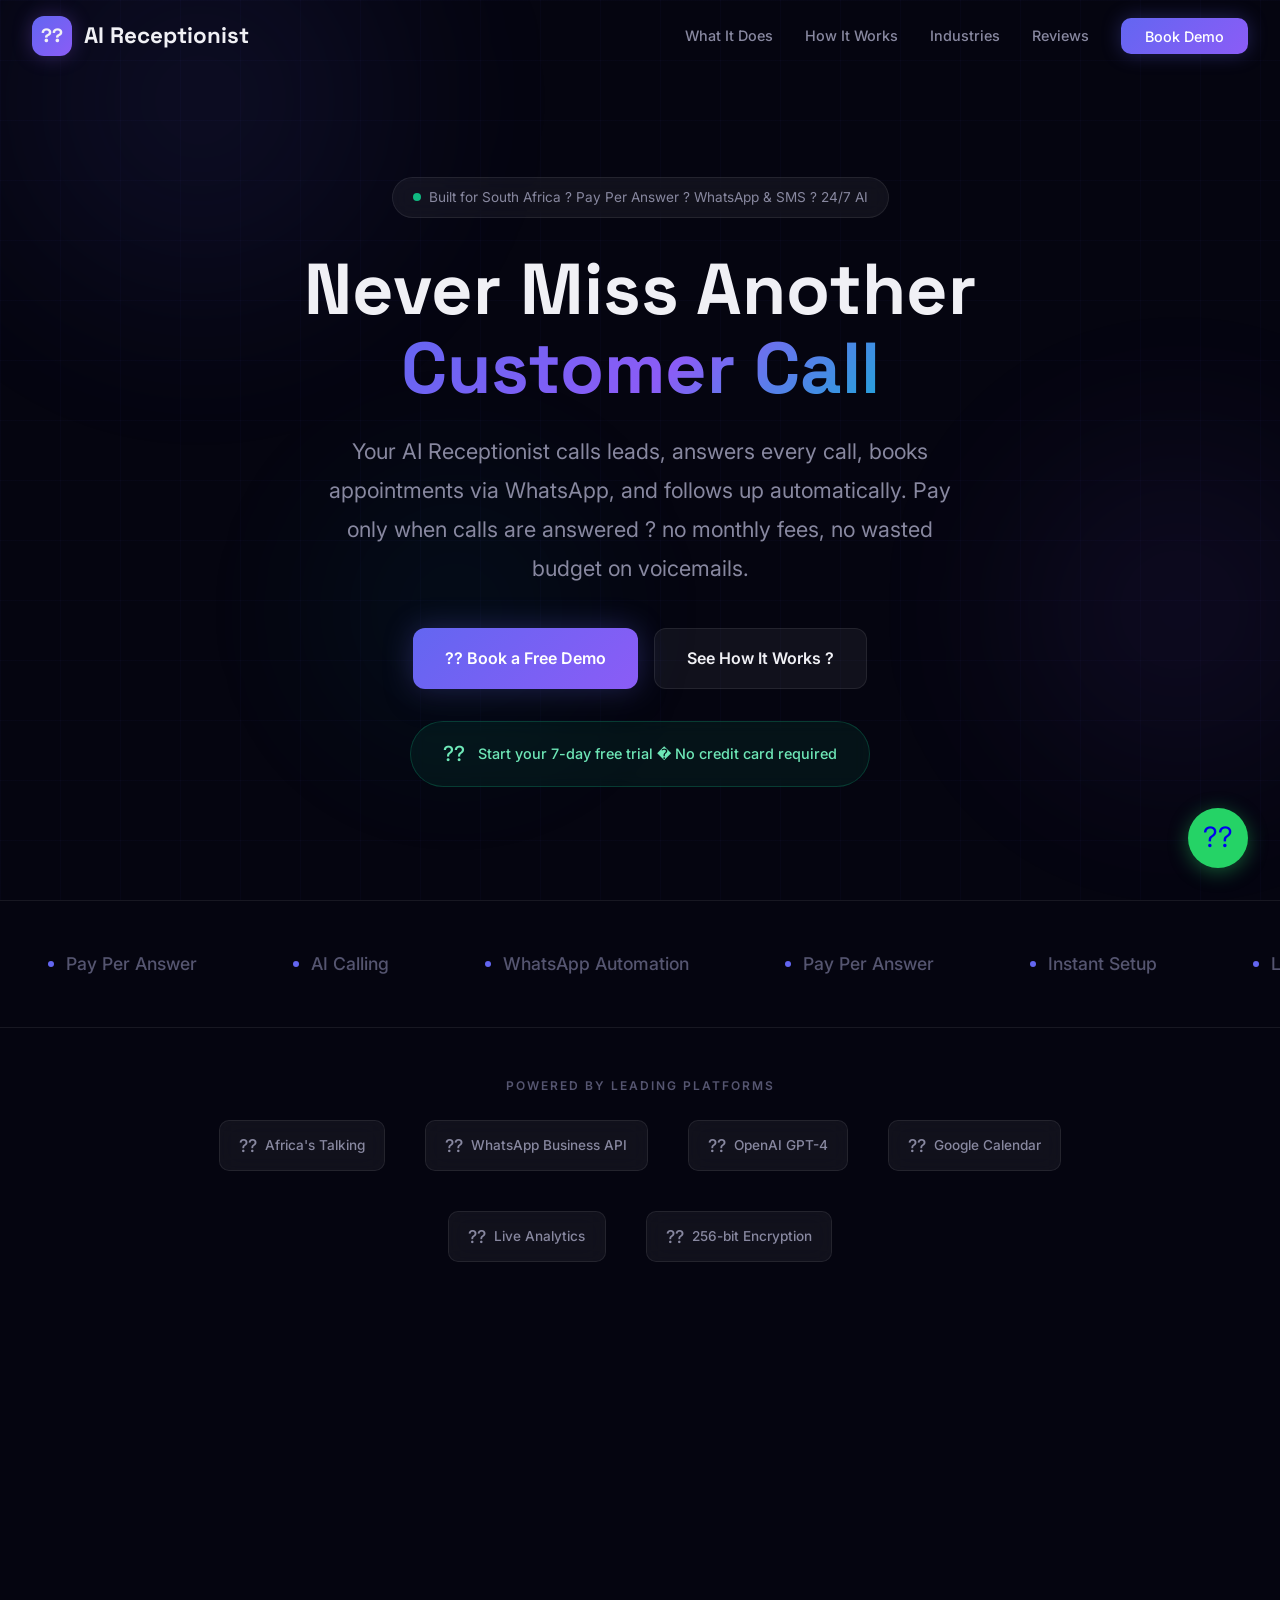
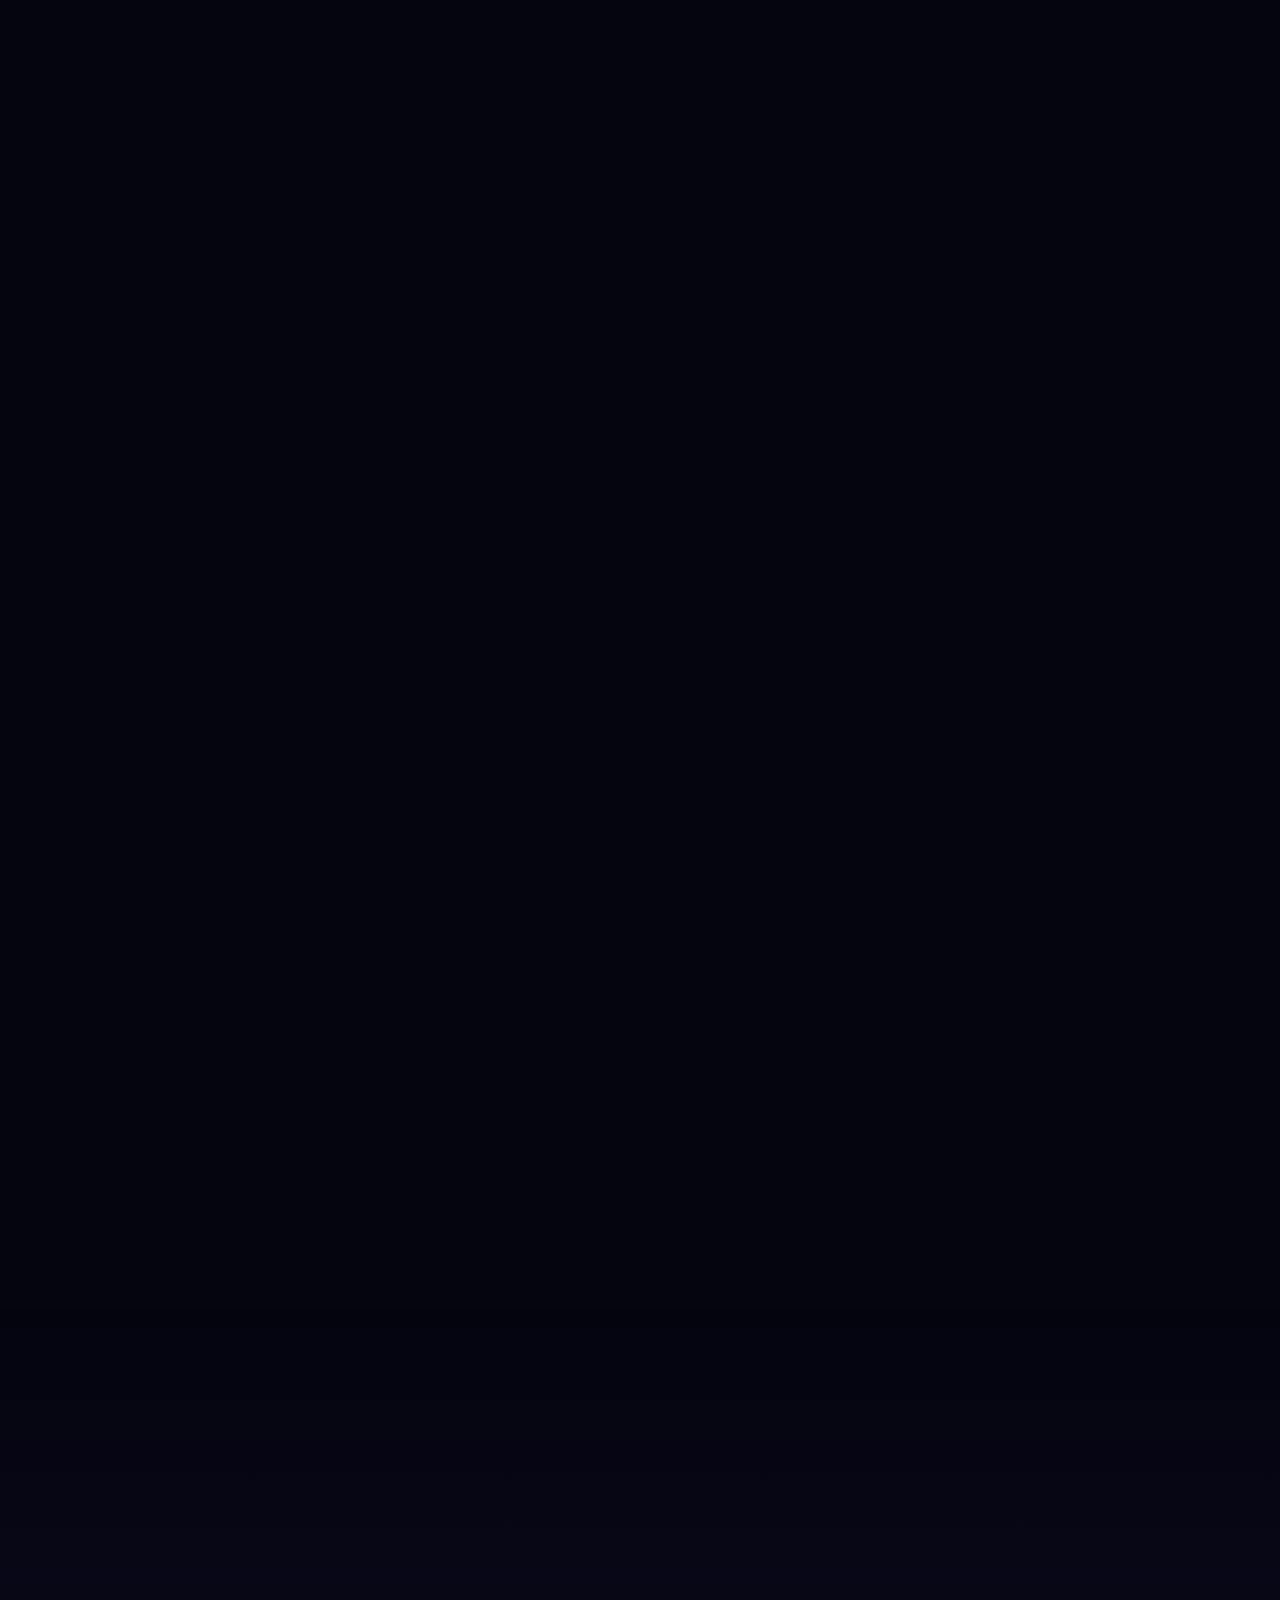
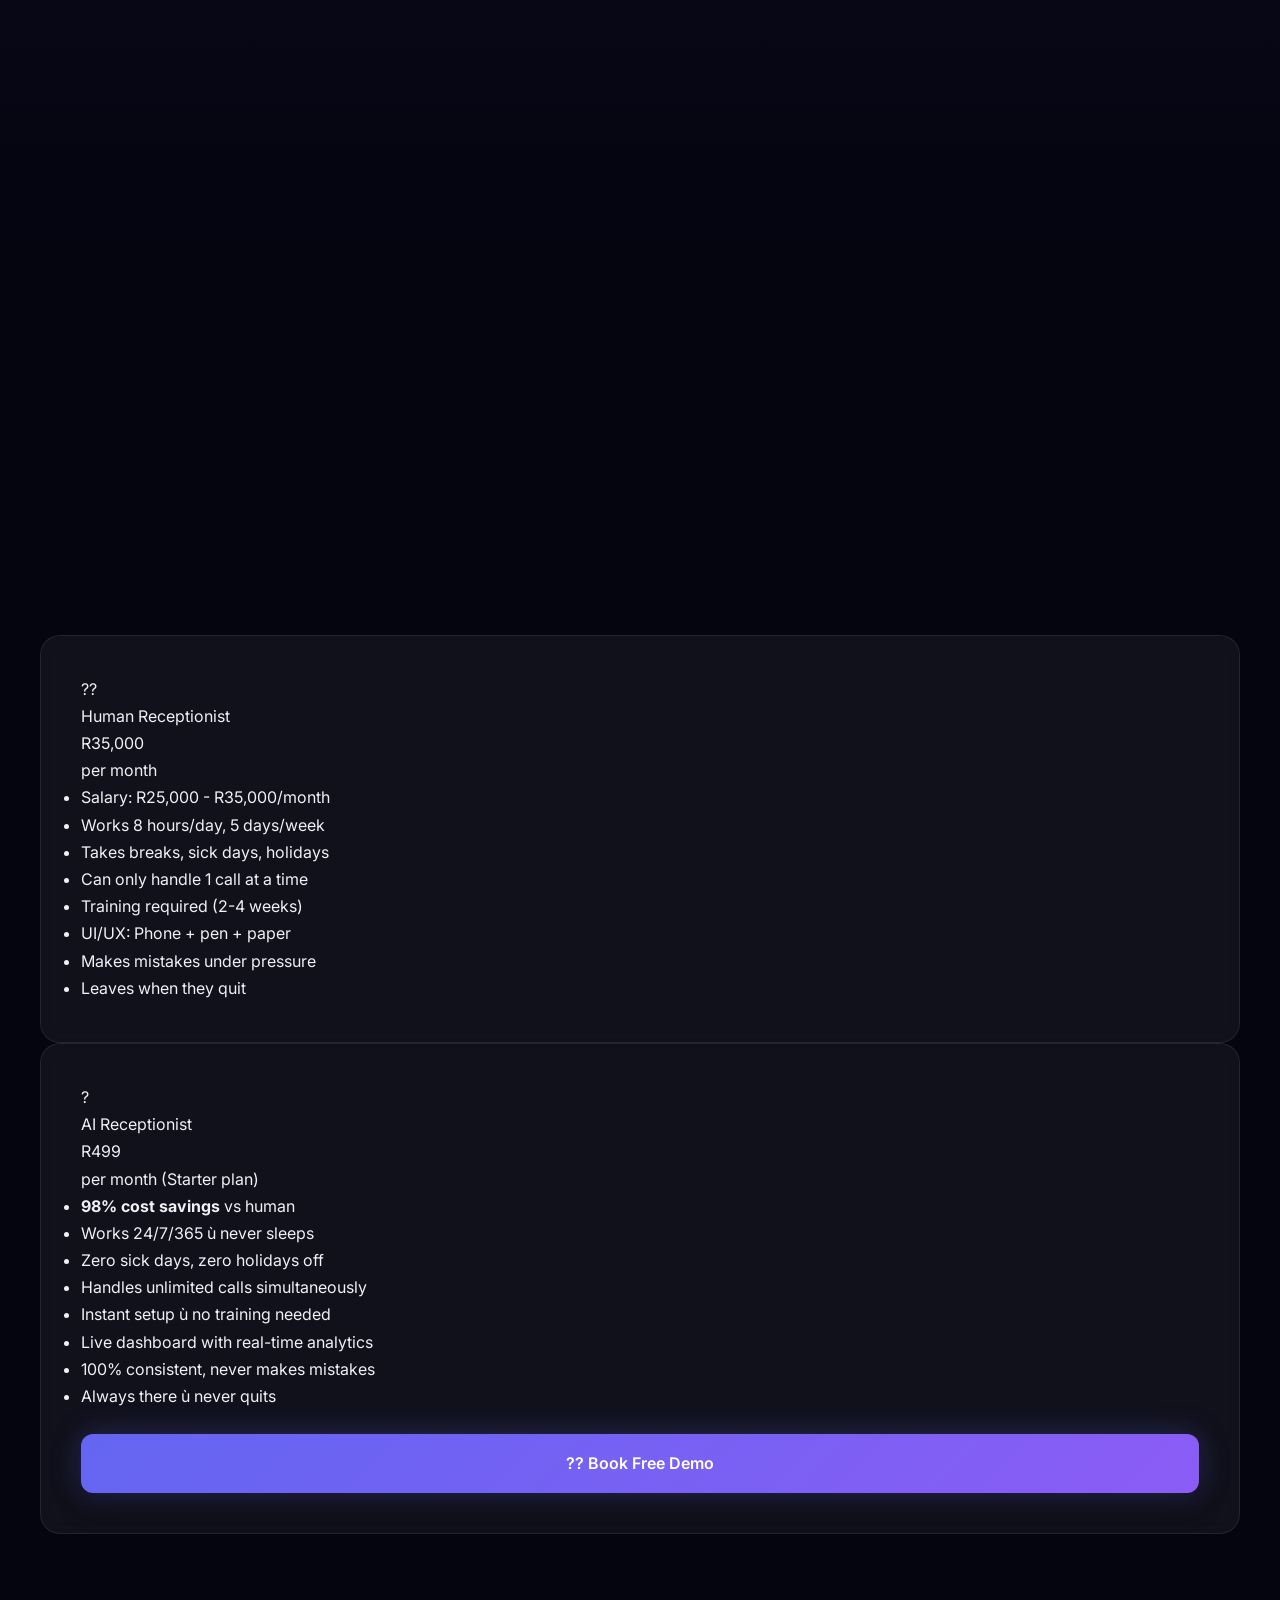
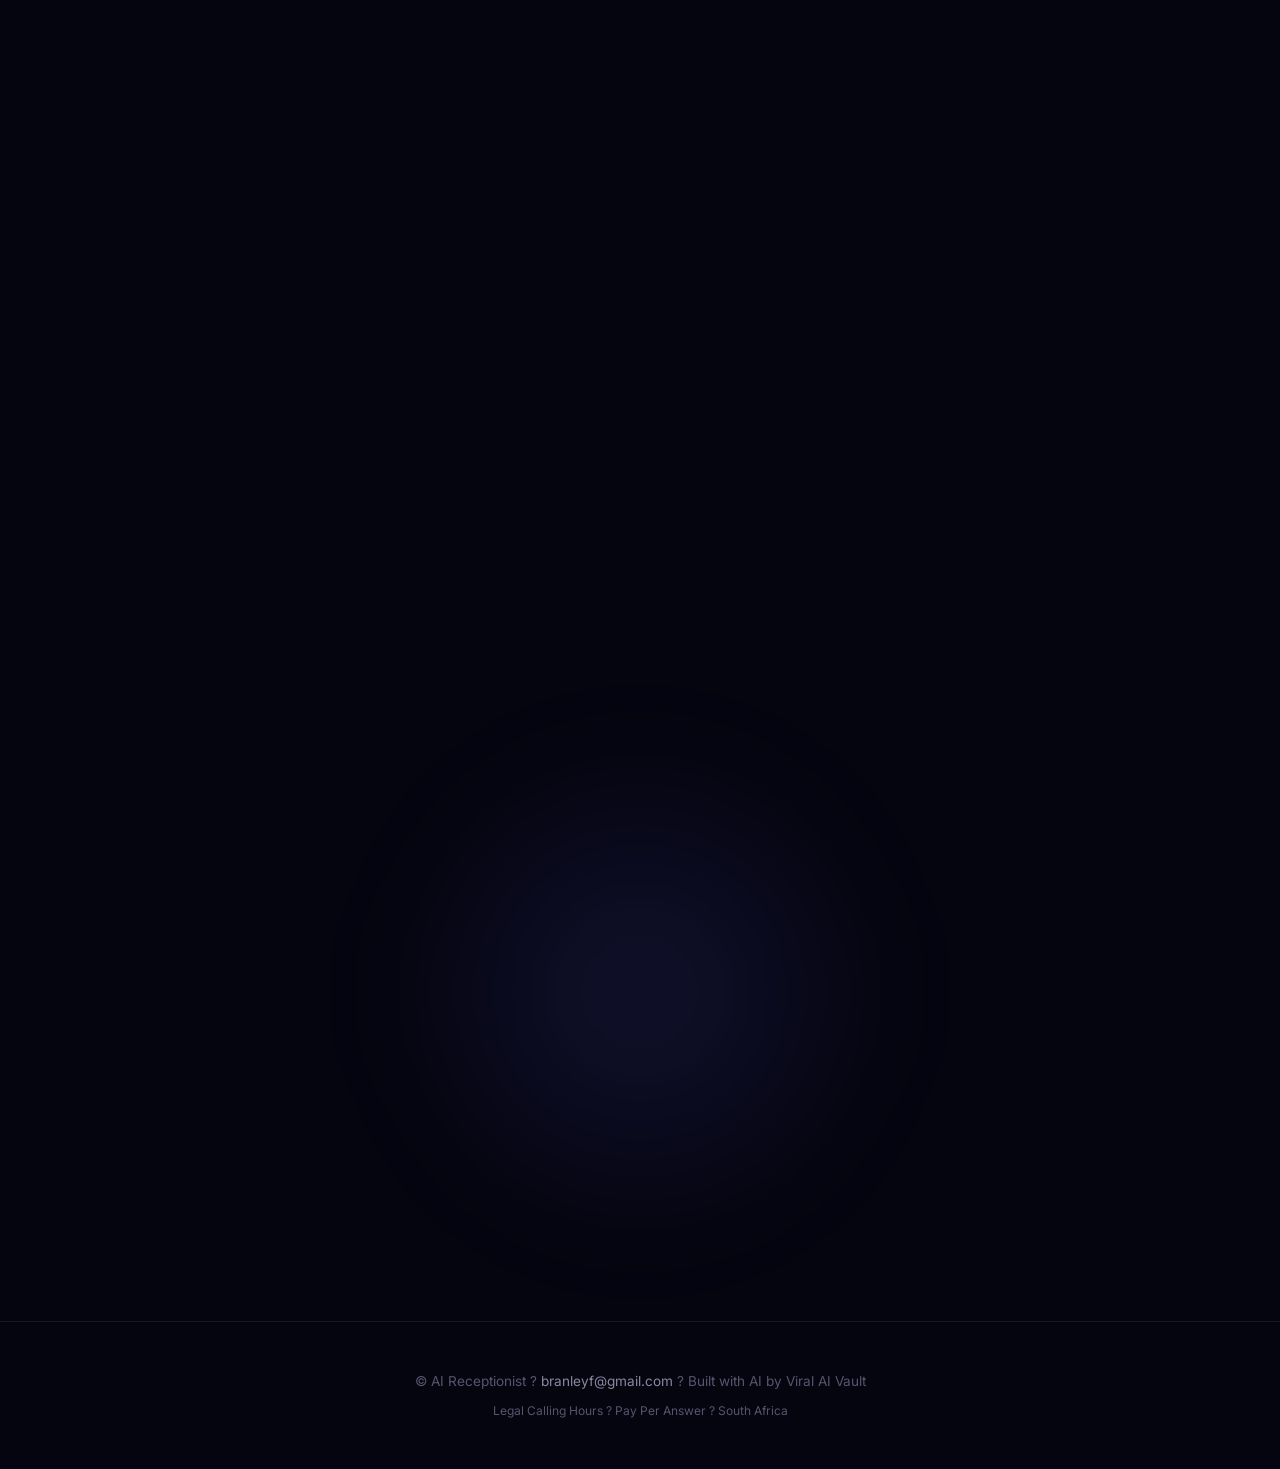
==== index.html @ c4081d27 "Fix reveal opacity issue on partner bar and trial banner" ====
<!DOCTYPE html> <html lang="en"> <head>   <meta charset="UTF-8">   <meta name="viewport" content="width=device-width, initial-scale=1.0">   <title>AI Receptionist ? Never Miss Another Customer Call | Built for South Africa</title>   <meta name="description" content="AI receptionist for South African businesses. Pay-per-answer, legal calling hours, SMS fallback. Books appointments, answers calls 24/7.">   <link rel="preconnect" href="https://fonts.googleapis.com">   <link rel="preconnect" href="https://fonts.gstatic.com" crossorigin>   <link href="https://fonts.googleapis.com/css2?family=Inter:wght@300;400;500;600;700;800;900&family=Space+Grotesk:wght@400;500;600;700&display=swap" rel="stylesheet">   <style>     :root {       --bg-primary: #050510;       --bg-secondary: #0a0a1a;       --bg-card: rgba(255, 255, 255, 0.03);       --bg-glass: rgba(255, 255, 255, 0.05);       --border-glass: rgba(255, 255, 255, 0.08);       --text-primary: #f0f0f5;       --text-secondary: #8888a0;       --text-muted: #555570;       --accent-1: #6366f1;       --accent-2: #8b5cf6;       --accent-3: #06b6d4;       --accent-gold: #f59e0b;       --glow-purple: rgba(139, 92, 246, 0.3);       --glow-blue: rgba(6, 182, 212, 0.3);     }      * { margin: 0; padding: 0; box-sizing: border-box; }      html { scroll-behavior: smooth; }      body {       font-family: 'Inter', -apple-system, BlinkMacSystemFont, sans-serif;       background: var(--bg-primary);       color: var(--text-primary);       line-height: 1.7;       overflow-x: hidden;     }      /* ===== ANIMATED BACKGROUND ===== */     .bg-grid {       position: fixed;       top: 0; left: 0;       width: 100%; height: 100%;       background-image:         linear-gradient(rgba(99, 102, 241, 0.03) 1px, transparent 1px),         linear-gradient(90deg, rgba(99, 102, 241, 0.03) 1px, transparent 1px);       background-size: 60px 60px;       z-index: 0;       pointer-events: none;     }      .bg-orbs {       position: fixed;       top: 0; left: 0;       width: 100%; height: 100%;       z-index: 0;       pointer-events: none;       overflow: hidden;     }      .orb {       position: absolute;       border-radius: 50%;       filter: blur(80px);       opacity: 0.4;       animation: orbFloat 20s ease-in-out infinite;     }      .orb-1 {       width: 600px; height: 600px;       background: radial-gradient(circle, rgba(99, 102, 241, 0.3), transparent 70%);       top: -200px; left: -100px;       animation-delay: 0s;     }      .orb-2 {       width: 500px; height: 500px;       background: radial-gradient(circle, rgba(139, 92, 246, 0.25), transparent 70%);       top: 40%; right: -150px;       animation-delay: -7s;       animation-duration: 25s;     }      .orb-3 {       width: 400px; height: 400px;       background: radial-gradient(circle, rgba(6, 182, 212, 0.2), transparent 70%);       bottom: 10%; left: 20%;       animation-delay: -14s;       animation-duration: 22s;     }      @keyframes orbFloat {       0%, 100% { transform: translate(0, 0) scale(1); }       25% { transform: translate(50px, -30px) scale(1.1); }       50% { transform: translate(-20px, 40px) scale(0.95); }       75% { transform: translate(30px, 20px) scale(1.05); }     }      /* ===== NAVIGATION ===== */     .navbar {       position: fixed;       top: 0; left: 0;       width: 100%;       z-index: 1000;       padding: 1rem 0;       transition: all 0.4s ease;     }      .navbar.scrolled {       background: rgba(5, 5, 16, 0.85);       backdrop-filter: blur(20px);       border-bottom: 1px solid var(--border-glass);       padding: 0.75rem 0;     }      .nav-container {       max-width: 1280px;       margin: 0 auto;       padding: 0 2rem;       display: flex;       justify-content: space-between;       align-items: center;     }      .logo {       display: flex;       align-items: center;       gap: 0.75rem;       font-family: 'Space Grotesk', sans-serif;       font-size: 1.4rem;       font-weight: 700;       color: var(--text-primary);       text-decoration: none;     }      .logo-icon {       width: 40px; height: 40px;       background: linear-gradient(135deg, var(--accent-1), var(--accent-2));       border-radius: 12px;       display: flex;       align-items: center;       justify-content: center;       font-size: 1.2rem;       box-shadow: 0 0 20px var(--glow-purple);     }      .nav-links {       display: flex;       list-style: none;       gap: 2rem;       align-items: center;     }      .nav-links a {       text-decoration: none;       color: var(--text-secondary);       font-size: 0.9rem;       font-weight: 500;       transition: color 0.3s;       position: relative;     }      .nav-links a:hover { color: var(--text-primary); }      .nav-links a::after {       content: '';       position: absolute;       bottom: -4px;       left: 0;       width: 0;       height: 2px;       background: linear-gradient(90deg, var(--accent-1), var(--accent-3));       transition: width 0.3s;     }      .nav-links a:hover::after { width: 100%; }      .nav-cta {       background: linear-gradient(135deg, var(--accent-1), var(--accent-2)) !important;       color: #fff !important;       padding: 0.6rem 1.5rem;       border-radius: 10px;       font-weight: 600;       box-shadow: 0 0 20px rgba(99, 102, 241, 0.3);       transition: all 0.3s !important;     }      .nav-cta:hover {       box-shadow: 0 0 30px rgba(99, 102, 241, 0.5);       transform: translateY(-2px);     }      .nav-cta::after { display: none !important; }      .mobile-toggle {       display: none;       flex-direction: column;       gap: 5px;       background: none;       border: none;       cursor: pointer;       padding: 5px;     }      .mobile-toggle span {       width: 24px; height: 2px;       background: var(--text-primary);       border-radius: 2px;       transition: 0.3s;     }      /* ===== HERO ===== */     .hero {       position: relative;       min-height: 100vh;       display: flex;       align-items: center;       justify-content: center;       text-align: center;       padding: 8rem 2rem 4rem;       overflow: hidden;     }      #hero-canvas {       position: absolute;       top: 0; left: 0;       width: 100%; height: 100%;       z-index: 1;     }      .hero-content {       position: relative;       z-index: 2;       max-width: 900px;     }      .hero-badge {       display: inline-flex;       align-items: center;       gap: 0.5rem;       background: var(--bg-glass);       border: 1px solid var(--border-glass);       border-radius: 100px;       padding: 0.5rem 1.25rem;       font-size: 0.85rem;       color: var(--text-secondary);       margin-bottom: 2rem;       backdrop-filter: blur(10px);       animation: fadeInUp 0.8s ease;     }      .hero-badge .dot {       width: 8px; height: 8px;       background: #10b981;       border-radius: 50%;       animation: pulse 2s ease-in-out infinite;     }      @keyframes pulse {       0%, 100% { opacity: 1; box-shadow: 0 0 0 0 rgba(16, 185, 129, 0.4); }       50% { opacity: 0.8; box-shadow: 0 0 0 8px rgba(16, 185, 129, 0); }     }      .hero-title {       font-family: 'Space Grotesk', sans-serif;       font-size: clamp(2.5rem, 6vw, 4.5rem);       font-weight: 800;       line-height: 1.1;       margin-bottom: 1.5rem;       animation: fadeInUp 0.8s ease 0.2s both;     }      .gradient-text {       background: linear-gradient(135deg, #6366f1 0%, #8b5cf6 30%, #06b6d4 60%, #6366f1 100%);       background-size: 200% auto;       -webkit-background-clip: text;       -webkit-text-fill-color: transparent;       background-clip: text;       animation: shimmer 4s linear infinite;     }      @keyframes shimmer {       0% { background-position: 0% center; }       100% { background-position: 200% center; }     }      .hero-subtitle {       font-size: clamp(1.1rem, 2.5vw, 1.35rem);       color: var(--text-secondary);       max-width: 650px;       margin: 0 auto 2.5rem;       line-height: 1.8;       animation: fadeInUp 0.8s ease 0.4s both;     }      .hero-buttons {       display: flex;       gap: 1rem;       justify-content: center;       flex-wrap: wrap;       animation: fadeInUp 0.8s ease 0.6s both;     }      /* ===== BUTTONS ===== */     .btn {       display: inline-flex;       align-items: center;       gap: 0.5rem;       padding: 1rem 2rem;       border-radius: 12px;       text-decoration: none;       font-weight: 600;       font-size: 1rem;       transition: all 0.3s;       border: none;       cursor: pointer;       position: relative;       overflow: hidden;     }      .btn-primary {       background: linear-gradient(135deg, var(--accent-1), var(--accent-2));       color: #fff;       box-shadow: 0 0 30px rgba(99, 102, 241, 0.3), 0 10px 30px rgba(0,0,0,0.3);     }      .btn-primary:hover {       box-shadow: 0 0 50px rgba(99, 102, 241, 0.5), 0 15px 40px rgba(0,0,0,0.4);       transform: translateY(-3px);     }      .btn-primary::before {       content: '';       position: absolute;       top: 0; left: -100%;       width: 100%; height: 100%;       background: linear-gradient(90deg, transparent, rgba(255,255,255,0.15), transparent);       transition: left 0.5s;     }      .btn-primary:hover::before { left: 100%; }      .btn-ghost {       background: var(--bg-glass);       border: 1px solid var(--border-glass);       color: var(--text-primary);       backdrop-filter: blur(10px);     }      .btn-ghost:hover {       background: rgba(255,255,255,0.1);       border-color: rgba(255,255,255,0.2);       transform: translateY(-3px);     }      .btn-gold {       background: linear-gradient(135deg, #f59e0b, #d97706);       color: #fff;       box-shadow: 0 0 30px rgba(245, 158, 11, 0.3);     }      .btn-gold:hover {       box-shadow: 0 0 50px rgba(245, 158, 11, 0.5);       transform: translateY(-3px);     }      /* ===== SECTION UTILITIES ===== */     .section {       position: relative;       z-index: 2;       padding: 7rem 2rem;     }      .section-container {       max-width: 1200px;       margin: 0 auto;     }      .section-label {       display: inline-flex;       align-items: center;       gap: 0.5rem;       font-size: 0.8rem;       font-weight: 600;       text-transform: uppercase;       letter-spacing: 2px;       color: var(--accent-3);       margin-bottom: 1rem;     }      .section-label::before {       content: '';       width: 30px; height: 1px;       background: var(--accent-3);     }      .section-title {       font-family: 'Space Grotesk', sans-serif;       font-size: clamp(2rem, 4vw, 3rem);       font-weight: 700;       margin-bottom: 1.5rem;       line-height: 1.2;     }      .section-subtitle {       color: var(--text-secondary);       font-size: 1.15rem;       max-width: 600px;       margin-bottom: 3.5rem;     }      .text-center { text-align: center; }     .mx-auto { margin-left: auto; margin-right: auto; }      /* ===== GLASS CARD ===== */     .glass-card {       background: var(--bg-card);       border: 1px solid var(--border-glass);       border-radius: 20px;       padding: 2rem;       backdrop-filter: blur(10px);       transition: all 0.4s ease;       position: relative;       overflow: hidden;     }      .glass-card::before {       content: '';       position: absolute;       top: 0; left: 0;       width: 100%; height: 100%;       background: linear-gradient(135deg, rgba(99, 102, 241, 0.05) 0%, transparent 50%);       opacity: 0;       transition: opacity 0.4s;     }      .glass-card:hover {       border-color: rgba(99, 102, 241, 0.3);       transform: translateY(-5px);       box-shadow: 0 20px 60px rgba(0,0,0,0.3), 0 0 30px rgba(99, 102, 241, 0.1);     }      .glass-card:hover::before { opacity: 1; }      /* ===== FEATURES GRID ===== */     .features-grid {       display: grid;       grid-template-columns: repeat(auto-fit, minmax(280px, 1fr));       gap: 1.5rem;     }      .feature-card {       padding: 2.5rem 2rem;     }      .feature-icon-wrap {       width: 56px; height: 56px;       border-radius: 14px;       display: flex;       align-items: center;       justify-content: center;       font-size: 1.5rem;       margin-bottom: 1.5rem;       position: relative;     }      .feature-icon-wrap.blue {       background: rgba(99, 102, 241, 0.1);       box-shadow: 0 0 20px rgba(99, 102, 241, 0.1);     }      .feature-icon-wrap.purple {       background: rgba(139, 92, 246, 0.1);       box-shadow: 0 0 20px rgba(139, 92, 246, 0.1);     }      .feature-icon-wrap.cyan {       background: rgba(6, 182, 212, 0.1);       box-shadow: 0 0 20px rgba(6, 182, 212, 0.1);     }      .feature-icon-wrap.emerald {       background: rgba(16, 185, 129, 0.1);       box-shadow: 0 0 20px rgba(16, 185, 129, 0.1);     }      .feature-card h3 {       font-family: 'Space Grotesk', sans-serif;       font-size: 1.2rem;       font-weight: 600;       margin-bottom: 0.75rem;     }      .feature-card p {       color: var(--text-secondary);       font-size: 0.95rem;       line-height: 1.7;     }      .feature-badge {       display: inline-block;       font-size: 0.7rem;       font-weight: 700;       padding: 0.25rem 0.6rem;       border-radius: 6px;       margin-bottom: 0.75rem;       text-transform: uppercase;       letter-spacing: 0.5px;     }      .badge-new {       background: rgba(16, 185, 129, 0.15);       color: #10b981;     }      .badge-popular {       background: rgba(245, 158, 11, 0.15);       color: #f59e0b;     }      /* ===== STATS SECTION ===== */     .stats-section {       background: linear-gradient(180deg, transparent, rgba(99, 102, 241, 0.03), transparent);     }      .stats-grid {       display: grid;       grid-template-columns: repeat(auto-fit, minmax(200px, 1fr));       gap: 2rem;     }      .stat-card {       text-align: center;       padding: 3rem 2rem;     }      .stat-number {       font-family: 'Space Grotesk', sans-serif;       font-size: 3.5rem;       font-weight: 800;       margin-bottom: 0.5rem;       background: linear-gradient(135deg, var(--accent-1), var(--accent-3));       -webkit-background-clip: text;       -webkit-text-fill-color: transparent;       background-clip: text;     }      .stat-label {       color: var(--text-secondary);       font-size: 0.95rem;     }      /* ===== HOW IT WORKS ===== */     .steps-container {       display: grid;       grid-template-columns: repeat(auto-fit, minmax(300px, 1fr));       gap: 2rem;       position: relative;     }      .step-card {       text-align: center;       padding: 3rem 2rem;     }      .step-number {       width: 70px; height: 70px;       border-radius: 50%;       background: linear-gradient(135deg, var(--accent-1), var(--accent-2));       display: flex;       align-items: center;       justify-content: center;       font-family: 'Space Grotesk', sans-serif;       font-size: 1.5rem;       font-weight: 700;       margin: 0 auto 1.5rem;       box-shadow: 0 0 30px var(--glow-purple);     }      .step-card h3 {       font-family: 'Space Grotesk', sans-serif;       font-size: 1.25rem;       font-weight: 600;       margin-bottom: 1rem;     }      .step-card p {       color: var(--text-secondary);       font-size: 0.95rem;     }      /* ===== INDUSTRIES ===== */     .industries-grid {       display: grid;       grid-template-columns: repeat(auto-fit, minmax(180px, 1fr));       gap: 1rem;     }      .industry-chip {       display: flex;       align-items: center;       justify-content: center;       gap: 0.75rem;       padding: 1.25rem 1.5rem;       background: var(--bg-card);       border: 1px solid var(--border-glass);       border-radius: 14px;       font-weight: 500;       font-size: 1rem;       transition: all 0.3s;       cursor: default;     }      .industry-chip:hover {       background: rgba(99, 102, 241, 0.08);       border-color: rgba(99, 102, 241, 0.3);       transform: translateY(-3px);       box-shadow: 0 10px 30px rgba(0,0,0,0.2);     }      /* ===== TESTIMONIALS ===== */     .testimonials-track {       display: grid;       grid-template-columns: repeat(3, 1fr);       gap: 1.5rem;     }      .testimonial {       padding: 2rem;       border-radius: 18px;       background: var(--bg-card);       border: 1px solid var(--border-glass);       transition: all 0.3s;     }      .testimonial:hover {       border-color: rgba(99, 102, 241, 0.2);       transform: translateY(-4px);       box-shadow: 0 15px 40px rgba(0,0,0,0.2);     }      .testimonial-stars {       color: #f59e0b;       margin-bottom: 1rem;       font-size: 0.9rem;       letter-spacing: 2px;     }      .testimonial-text {       color: var(--text-secondary);       font-size: 0.95rem;       line-height: 1.8;       margin-bottom: 1.5rem;     }      .testimonial-author {       display: flex;       align-items: center;       gap: 0.75rem;     }      .testimonial-avatar {       width: 40px; height: 40px;       border-radius: 50%;       background: linear-gradient(135deg, var(--accent-1), var(--accent-3));       display: flex;       align-items: center;       justify-content: center;       font-weight: 700;       font-size: 0.85rem;       color: #fff;       flex-shrink: 0;     }      .testimonial-name {       font-weight: 600;       font-size: 0.9rem;     }      .testimonial-role {       font-size: 0.8rem;       color: var(--text-muted);     }      /* ===== MARQUEE ===== */     .marquee-section {       padding: 3rem 0;       overflow: hidden;       border-top: 1px solid var(--border-glass);       border-bottom: 1px solid var(--border-glass);       position: relative;       z-index: 2;     }      .marquee-track {       display: flex;       animation: marquee 30s linear infinite;       width: max-content;     }      .marquee-item {       display: flex;       align-items: center;       gap: 0.75rem;       padding: 0 3rem;       font-size: 1.1rem;       font-weight: 500;       color: var(--text-muted);       white-space: nowrap;     }      .marquee-item .dot {       width: 6px; height: 6px;       background: var(--accent-1);       border-radius: 50%;     }      @keyframes marquee {       0% { transform: translateX(0); }       100% { transform: translateX(-50%); }     }      /* ===== FINAL CTA ===== */     .cta-section {       text-align: center;       position: relative;       overflow: hidden;     }      .cta-glow {       position: absolute;       width: 500px; height: 500px;       background: radial-gradient(circle, rgba(99, 102, 241, 0.15), transparent 70%);       top: 50%; left: 50%;       transform: translate(-50%, -50%);       filter: blur(60px);       pointer-events: none;     }      .cta-content {       position: relative;       z-index: 1;     }      /* ===== FOOTER ===== */     footer {       position: relative;       z-index: 2;       border-top: 1px solid var(--border-glass);       padding: 3rem 2rem;       text-align: center;       color: var(--text-muted);       font-size: 0.85rem;     }      footer a {       color: var(--text-secondary);       text-decoration: none;       transition: color 0.3s;     }      footer a:hover { color: var(--text-primary); }      /* ===== WHATSAPP FLOAT ===== */     .whatsapp-float {       position: fixed;       bottom: 2rem;       right: 2rem;       z-index: 999;       width: 60px; height: 60px;       background: #25d366;       border-radius: 50%;       display: flex;       align-items: center;       justify-content: center;       box-shadow: 0 4px 20px rgba(37, 211, 102, 0.4);       transition: all 0.3s;       text-decoration: none;       font-size: 1.75rem;       animation: floatBounce 3s ease-in-out infinite;     }      .whatsapp-float:hover {       transform: scale(1.1);       box-shadow: 0 6px 30px rgba(37, 211, 102, 0.6);     }      @keyframes floatBounce {       0%, 100% { transform: translateY(0); }       50% { transform: translateY(-8px); }     }      /* ===== SCROLL ANIMATIONS ===== */     .reveal {       opacity: 0;       transform: translateY(40px);       transition: opacity 0.8s ease, transform 0.8s ease;     }      .reveal.visible {       opacity: 1;       transform: translateY(0);     }      .reveal-delay-1 { transition-delay: 0.1s; }     .reveal-delay-2 { transition-delay: 0.2s; }     .reveal-delay-3 { transition-delay: 0.3s; }      @keyframes fadeInUp {       from { opacity: 0; transform: translateY(30px); }       to { opacity: 1; transform: translateY(0); }     }      /* ===== RESPONSIVE ===== */     @media (max-width: 968px) {       .testimonials-track {         grid-template-columns: repeat(2, 1fr);       }     }      @media (max-width: 768px) {       .nav-links {         display: none;         position: fixed;         top: 0; left: 0;         width: 100%; height: 100vh;         background: rgba(5, 5, 16, 0.97);         backdrop-filter: blur(20px);         flex-direction: column;         justify-content: center;         align-items: center;         gap: 2rem;       }        .nav-links.open { display: flex; }        .nav-links a {         font-size: 1.2rem;       }        .mobile-toggle { display: flex; }        .hero { padding: 7rem 1.5rem 3rem; }        .section { padding: 4rem 1.5rem; }        .testimonials-track {         grid-template-columns: 1fr;       }     }      @media (max-width: 480px) {       .hero-buttons {         flex-direction: column;         align-items: center;       }        .btn { width: 100%; justify-content: center; }        .stats-grid {         grid-template-columns: 1fr;       }     }        /* ===== DASHBOARD PREVIEW ===== */     .dashboard-preview { padding: 6rem 0; position: relative; z-index: 2; }     .dashboard-mockup {       max-width: 1000px;       margin: 3rem auto 0;       background: linear-gradient(135deg, rgba(99, 102, 241, 0.08), rgba(6, 182, 212, 0.08));       border: 1px solid var(--border-glass);       border-radius: 24px;       padding: 2rem;       backdrop-filter: blur(20px);       box-shadow: 0 20px 60px rgba(0, 0, 0, 0.4);     }     .dashboard-topbar {       display: flex;       align-items: center;       gap: 0.75rem;       padding-bottom: 1.5rem;       border-bottom: 1px solid var(--border-glass);       margin-bottom: 1.5rem;     }     .dash-dot { width: 12px; height: 12px; border-radius: 50%; }     .dash-dot.red { background: #ff5f57; }     .dash-dot.yellow { background: #febc2e; }     .dash-dot.green { background: #28c840; }     .dashboard-topbar-title {       margin-left: 1rem;       font-weight: 600;       color: var(--text-secondary);     }     .stats-row {       display: grid;       grid-template-columns: repeat(auto-fit, minmax(200px, 1fr));       gap: 1rem;       margin-bottom: 1.5rem;     }     .stat-mini {       background: rgba(255, 255, 255, 0.03);       border: 1px solid var(--border-glass);       border-radius: 14px;       padding: 1.25rem;     }     .stat-mini-label {       font-size: 0.75rem;       color: var(--text-muted);       text-transform: uppercase;       letter-spacing: 0.05em;       margin-bottom: 0.5rem;     }     .stat-mini-value {       font-size: 1.8rem;       font-weight: 700;       background: linear-gradient(135deg, var(--accent-1), var(--accent-3));       -webkit-background-clip: text;       -webkit-text-fill-color: transparent;       background-clip: text;     }     .stat-mini-delta {       font-size: 0.8rem;       color: #10b981;       margin-top: 0.25rem;     }     .feed-list { display: flex; flex-direction: column; gap: 0.6rem; }     .feed-item {       display: flex;       align-items: center;       gap: 1rem;       padding: 0.9rem 1rem;       background: rgba(255, 255, 255, 0.02);       border: 1px solid var(--border-glass);       border-radius: 12px;       transition: all 0.3s ease;     }     .feed-item:hover {       background: rgba(99, 102, 241, 0.05);       transform: translateX(6px);     }     .feed-avatar {       width: 36px; height: 36px;       border-radius: 50%;       background: linear-gradient(135deg, var(--accent-1), var(--accent-2));       display: flex;       align-items: center;       justify-content: center;       font-size: 0.85rem;       font-weight: 600;       flex-shrink: 0;     }     .feed-body { flex: 1; }     .feed-title { font-size: 0.9rem; font-weight: 500; color: var(--text-primary); }     .feed-sub { font-size: 0.8rem; color: var(--text-muted); }     .feed-tag {       padding: 0.3rem 0.7rem;       background: rgba(99, 102, 241, 0.15);       color: var(--accent-1);       border-radius: 20px;       font-size: 0.75rem;       font-weight: 500;     }     .feed-tag.booked { background: rgba(16, 185, 129, 0.15); color: #10b981; }     .feed-tag.calling { background: rgba(245, 158, 11, 0.15); color: #f59e0b; }     @media (max-width: 768px) {       .stats-row { grid-template-columns: 1fr 1fr; }     }      /* ===== ROI COMPARISON ===== */     .roi-section { padding: 6rem 0; position: relative; z-index: 2; }     .roi-wrap {       display: grid;       grid-template-columns: 1fr auto 1fr;       gap: 2rem;       margin-top: 3rem;       max-width: 1000px;       margin-left: auto;       margin-right: auto;       align-items: stretch;     }     .roi-card {       background: var(--bg-glass);       border: 1px solid var(--border-glass);       border-radius: 20px;       padding: 2.5rem;       backdrop-filter: blur(10px);       transition: all 0.3s ease;       position: relative;       overflow: hidden;     }     .roi-card.hero-card {       border-color: var(--accent-1);       background: linear-gradient(180deg, rgba(99, 102, 241, 0.08), rgba(6, 182, 212, 0.04));       box-shadow: 0 0 40px rgba(99, 102, 241, 0.15);     }     .roi-card.hero-card::before {       content: 'RECOMMENDED';       position: absolute;       top: 1rem; right: -2rem;       background: linear-gradient(135deg, var(--accent-1), var(--accent-3));       color: white;       padding: 0.3rem 2.5rem;       font-size: 0.7rem;       font-weight: 700;       letter-spacing: 0.1em;       transform: rotate(35deg);     }     .roi-icon {       width: 60px; height: 60px;       border-radius: 16px;       display: flex; align-items: center; justify-content: center;       font-size: 1.8rem;       margin-bottom: 1.5rem;     }     .roi-icon.ai { background: linear-gradient(135deg, var(--accent-1), var(--accent-3)); box-shadow: 0 0 30px var(--glow-blue); }     .roi-icon.human { background: rgba(255, 255, 255, 0.08); }     .roi-card h3 { font-size: 1.5rem; margin-bottom: 1rem; font-weight: 700; }     .roi-price-line { font-size: 3rem; font-weight: 800; margin-bottom: 0.25rem; }     .roi-price-line.gradient {       background: linear-gradient(135deg, var(--accent-1), var(--accent-3));       -webkit-background-clip: text;       -webkit-text-fill-color: transparent;       background-clip: text;     }     .roi-price-sub { font-size: 0.9rem; color: var(--text-secondary); margin-bottom: 1.5rem; }     .roi-divider { height: 1px; background: var(--border-glass); margin: 1.5rem 0; }     .roi-list { list-style: none; display: flex; flex-direction: column; gap: 0.8rem; }     .roi-list li {       display: flex; align-items: flex-start; gap: 0.75rem;       font-size: 0.95rem;     }     .roi-check { flex-shrink: 0; width: 22px; height: 22px; border-radius: 50%; display: flex; align-items: center; justify-content: center; font-size: 0.75rem; }     .roi-check.yes { background: linear-gradient(135deg, #10b981, #06b6d4); color: white; }     .roi-check.no { background: rgba(255, 255, 255, 0.1); color: #f43f5e; }     .roi-vs {       display: flex; align-items: center; justify-content: center;       font-size: 1.2rem; font-weight: 800;       color: var(--text-muted);       padding: 0 0.5rem;     }     @media (max-width: 768px) {       .roi-wrap { grid-template-columns: 1fr; }       .roi-vs { transform: rotate(90deg); padding: 1rem 0; }     }      /* ===== FAQ ACCORDION ===== */     .faq-section {       padding: 6rem 0;       position: relative;       z-index: 2;     }     .faq-container {       max-width: 800px;       margin: 0 auto;     }     .faq-item {       background: var(--bg-glass);       border: 1px solid var(--border-glass);       border-radius: 16px;       margin-bottom: 1rem;       overflow: hidden;       backdrop-filter: blur(10px);       transition: all 0.3s ease;     }     .faq-item:hover {       border-color: rgba(99, 102, 241, 0.3);       transform: translateY(-2px);       box-shadow: 0 10px 30px rgba(0,0,0,0.2);     }     .faq-question {       padding: 1.5rem 2rem;       cursor: pointer;       display: flex;       justify-content: space-between;       align-items: center;       font-weight: 600;       font-size: 1.05rem;       color: var(--text-primary);       transition: all 0.3s ease;       user-select: none;     }     .faq-question:hover { color: var(--accent-1); }     .faq-icon {       font-size: 1.5rem;       transition: transform 0.3s ease;       color: var(--accent-1);       flex-shrink: 0;       margin-left: 1rem;     }     .faq-item.active .faq-icon { transform: rotate(45deg); }     .faq-answer {       max-height: 0;       overflow: hidden;       transition: max-height 0.4s ease, padding 0.4s ease;       padding: 0 2rem;     }     .faq-item.active .faq-answer {       max-height: 500px;       padding: 0 2rem 1.5rem 2rem;     }     .faq-answer p {       color: var(--text-secondary);       line-height: 1.8;       font-size: 0.95rem;     }     @media (max-width: 768px) {       .faq-question { font-size: 0.95rem; padding: 1.2rem 1.5rem; }       .faq-answer { padding: 0 1.5rem; }       .faq-item.active .faq-answer { padding: 0 1.5rem 1.2rem 1.5rem; }     }      /* ===== PHONE CALL DEMO ===== */     .phone-demo-section {       padding: 6rem 0;       position: relative;       z-index: 2;     }     .phone-container {       max-width: 420px;       margin: 3rem auto 0;       perspective: 1000px;     }     .phone-frame {       background: linear-gradient(145deg, #1a1a2e, #0f0f1e);       border-radius: 40px;       padding: 1rem 1.5rem 2rem;       box-shadow: 0 30px 60px rgba(0,0,0,0.5), 0 0 60px rgba(99, 102, 241, 0.2);       border: 2px solid rgba(99, 102, 241, 0.3);       position: relative;       overflow: hidden;     }     .phone-notch {       width: 120px;       height: 22px;       background: #000;       border-radius: 20px;       margin: 0 auto 1.5rem;     }     .phone-header { text-align: center; margin-bottom: 1.5rem; }     .caller-avatar {       width: 80px;       height: 80px;       border-radius: 50%;       background: linear-gradient(135deg, var(--accent-1), var(--accent-3));       display: flex;       align-items: center;       justify-content: center;       margin: 0 auto 1rem;       font-size: 2rem;       animation: pulse-ring 2s infinite;     }     @keyframes pulse-ring {       0% { box-shadow: 0 0 0 0 rgba(99, 102, 241, 0.7); }       70% { box-shadow: 0 0 0 20px rgba(99, 102, 241, 0); }       100% { box-shadow: 0 0 0 0 rgba(99, 102, 241, 0); }     }     .caller-name {       font-size: 1.2rem;       font-weight: 700;       color: var(--text-primary);       margin-bottom: 0.3rem;     }     .caller-business { font-size: 0.85rem; color: var(--text-muted); margin-bottom: 0.5rem; }     .call-status {       font-size: 0.85rem;       color: #10b981;       display: flex;       align-items: center;       justify-content: center;       gap: 0.5rem;       font-weight: 500;     }     .status-dot {       width: 8px;       height: 8px;       border-radius: 50%;       background: #10b981;       animation: blink 1.5s infinite;     }     @keyframes blink {       0%, 100% { opacity: 1; }       50% { opacity: 0.3; }     }     .conversation-area {       background: rgba(255, 255, 255, 0.03);       border: 1px solid var(--border-glass);       border-radius: 16px;       padding: 1.25rem;       min-height: 320px;       display: flex;       flex-direction: column;       gap: 0.75rem;       max-height: 380px;       overflow-y: auto;     }     .phone-msg {       max-width: 85%;       padding: 0.75rem 1rem;       border-radius: 14px;       font-size: 0.88rem;       line-height: 1.5;       opacity: 0;       transform: translateY(8px);       animation: message-appear 0.4s forwards;     }     @keyframes message-appear {       to { opacity: 1; transform: translateY(0); }     }     .phone-msg.customer {       background: rgba(16, 185, 129, 0.12);       border: 1px solid rgba(16, 185, 129, 0.3);       color: #6ee7b7;       align-self: flex-end;       border-bottom-right-radius: 4px;     }     .phone-msg.customer::before {       content: "?? Customer";       display: block;       font-size: 0.7rem;       color: #10b981;       margin-bottom: 0.3rem;       font-weight: 600;     }     .phone-msg.ai {       background: linear-gradient(135deg, rgba(99, 102, 241, 0.12), rgba(6, 182, 212, 0.08));       border: 1px solid rgba(99, 102, 241, 0.3);       color: var(--text-primary);       align-self: flex-start;       border-bottom-left-radius: 4px;     }     .phone-msg.ai::before {       content: "?? AI Receptionist";       display: block;       font-size: 0.7rem;       color: var(--accent-1);       margin-bottom: 0.3rem;       font-weight: 600;     }     .msg-typing {       display: flex;       gap: 4px;       padding: 0.75rem 1rem;       align-self: flex-start;       background: linear-gradient(135deg, rgba(99, 102, 241, 0.12), rgba(6, 182, 212, 0.08));       border: 1px solid rgba(99, 102, 241, 0.3);       border-radius: 14px;       border-bottom-left-radius: 4px;     }     .typing-dot {       width: 7px; height: 7px;       border-radius: 50%;       background: var(--accent-1);       animation: typing-bounce 1.4s infinite;     }     .typing-dot:nth-child(2) { animation-delay: 0.2s; }     .typing-dot:nth-child(3) { animation-delay: 0.4s; }     @keyframes typing-bounce {       0%, 60%, 100% { transform: translateY(0); opacity: 0.5; }       30% { transform: translateY(-8px); opacity: 1; }     }     .demo-controls {       display: flex;       justify-content: center;       gap: 1rem;       margin-top: 2rem;       flex-wrap: wrap;     }     .demo-btn {       padding: 0.7rem 1.3rem;       background: var(--bg-glass);       border: 1px solid var(--border-glass);       border-radius: 12px;       color: var(--text-secondary);       font-weight: 500;       cursor: pointer;       transition: all 0.3s ease;       font-size: 0.85rem;     }     .demo-btn:hover, .demo-btn.active {       background: linear-gradient(135deg, var(--accent-1), var(--accent-3));       color: white;       border-color: transparent;       transform: translateY(-2px);       box-shadow: 0 10px 25px rgba(99, 102, 241, 0.3);     }      /* ===== TRIAL BANNER ===== */     .trial-banner {       margin-top: 2rem;       padding: 1rem 2rem;       background: linear-gradient(135deg, rgba(16, 185, 129, 0.12), rgba(6, 182, 212, 0.08));       border: 1px solid rgba(16, 185, 129, 0.3);       border-radius: 14px;       display: inline-flex;       align-items: center;       gap: 0.8rem;       color: #6ee7b7;       font-weight: 500;       font-size: 0.95rem;     }         /* ===== PARTNER BAR ===== */
      .partners-bar {
        position: relative;
        z-index: 2;
        padding: 3rem 2rem;
        text-align: center;
      }
      .partners-label {
        font-size: 0.75rem;
        font-weight: 600;
        text-transform: uppercase;
        letter-spacing: 2px;
        color: var(--text-muted);
        margin-bottom: 1.5rem;
      }
      .partners-logos {
        display: flex;
        align-items: center;
        justify-content: center;
        gap: 2.5rem;
        flex-wrap: wrap;
        max-width: 900px;
        margin: 0 auto;
      }
      .partner-badge {
        display: flex;
        align-items: center;
        gap: 0.5rem;
        padding: 0.6rem 1.2rem;
        background: var(--bg-glass);
        border: 1px solid var(--border-glass);
        border-radius: 10px;
        font-size: 0.85rem;
        font-weight: 500;
        color: var(--text-secondary);
        transition: all 0.3s;
        backdrop-filter: blur(10px);
      }
      .partner-badge:hover {
        border-color: rgba(99,102,241,0.3);
        color: var(--text-primary);
        transform: translateY(-2px);
        box-shadow: 0 8px 20px rgba(0,0,0,0.2);
      }
      .partner-badge .p-icon {
        font-size: 1.1rem;
      }
      @media (max-width: 600px) {
        .partners-logos { gap: 1rem; }
        .partner-badge { font-size: 0.75rem; padding: 0.5rem 0.8rem; }
      }
      /* ===== WHAT AI HANDLES ===== */
      .handles-section { padding: 5rem 0; position: relative; z-index: 2; }
      .handles-grid {
        display: grid;
        grid-template-columns: repeat(auto-fit, minmax(250px, 1fr));
        gap: 1rem;
        margin-top: 3rem;
        max-width: 1000px;
        margin-left: auto;
        margin-right: auto;
      }
      .handle-item {
        display: flex;
        align-items: flex-start;
        gap: 1rem;
        padding: 1.5rem;
        background: var(--bg-glass);
        border: 1px solid var(--border-glass);
        border-radius: 16px;
        backdrop-filter: blur(10px);
        transition: all 0.3s ease;
      }
      .handle-item:hover {
        border-color: rgba(99,102,241,0.3);
        transform: translateY(-3px);
        box-shadow: 0 12px 30px rgba(0,0,0,0.2);
      }
      .handle-icon {
        width: 44px; height: 44px;
        border-radius: 12px;
        display: flex; align-items: center; justify-content: center;
        font-size: 1.2rem;
        flex-shrink: 0;
      }
      .handle-icon.hi-blue { background: rgba(99,102,241,0.12); }
      .handle-icon.hi-green { background: rgba(16,185,129,0.12); }
      .handle-icon.hi-purple { background: rgba(139,92,246,0.12); }
      .handle-icon.hi-cyan { background: rgba(6,182,212,0.12); }
      .handle-icon.hi-gold { background: rgba(245,158,11,0.12); }
      .handle-icon.hi-pink { background: rgba(236,72,153,0.12); }
      .handle-text h4 { font-size: 1rem; font-weight: 600; margin-bottom: 0.3rem; }
      .handle-text p { font-size: 0.85rem; color: var(--text-secondary); line-height: 1.6; }
      /* ===== 7-DAY TRIAL BANNER ===== */
      .trial-banner {
        display: inline-flex;
        align-items: center;
        gap: 0.8rem;
        margin-top: 2rem;
        padding: 0.9rem 2rem;
        background: rgba(16,185,129,0.08);
        border: 1px solid rgba(16,185,129,0.25);
        border-radius: 100px;
        font-size: 0.9rem;
        font-weight: 500;
        color: #6ee7b7;
        backdrop-filter: blur(8px);
        animation: trialPulse 3s ease-in-out infinite;
        max-width: 500px;
      }
      .trial-banner span { font-size: 1.3rem; }
      @keyframes trialPulse {
        0%, 100% { border-color: rgba(16,185,129,0.25); box-shadow: 0 0 20px rgba(16,185,129,0.05); }
        50% { border-color: rgba(16,185,129,0.5); box-shadow: 0 0 30px rgba(16,185,129,0.15); }
      }
</style> </head> <body>   <!-- Animated Background -->   <div class="bg-grid">
</div>   <div class="bg-orbs">     <div class="orb orb-1">
</div>     <div class="orb orb-2">
</div>     <div class="orb orb-3">
</div>   </div>    <!-- Navigation -->   <nav class="navbar" id="navbar">     <div class="nav-container">       <a href="#home" class="logo">         <div class="logo-icon">??</div>         <span>AI Receptionist</span>       </a>       <ul class="nav-links" id="nav-links">         <li>
<a href="#features">What It Does</a>
</li>         <li>
<a href="#how-it-works">How It Works</a>
</li>         <li>
<a href="#industries">Industries</a>
</li>         <li>
<a href="#testimonials">Reviews</a>
</li>         <li>
<a href="https://wa.me/27718804995?text=Hi%2C%20I%27d%20like%20to%20book%20a%20free%20demo%20of%20the%20AI%20Receptionist" class="nav-cta">Book Demo</a>
</li>       </ul>       <button class="mobile-toggle" id="mobile-toggle" aria-label="Menu">         <span>
</span>
<span>
</span>
<span>
</span>       </button>     </div>   </nav>    <!-- Hero -->   <section class="hero" id="home">     <canvas id="hero-canvas">
</canvas>     <div class="hero-content">       <div class="hero-badge">         <span class="dot">
</span>         Built for South Africa ? Pay Per Answer ? WhatsApp & SMS ? 24/7 AI       </div>       <h1 class="hero-title">         Never Miss Another<br>
<span class="gradient-text">Customer Call</span>       </h1>       <p class="hero-subtitle">         Your AI Receptionist calls leads, answers every call, books appointments via WhatsApp, and follows up automatically. Pay only when calls are answered ? no monthly fees, no wasted budget on voicemails.       </p>       <div class="hero-buttons">         <a href="https://wa.me/27718804995?text=Hi%2C%20I%27d%20like%20to%20book%20a%20free%20demo%20of%20the%20AI%20Receptionist" class="btn btn-primary">           ?? Book a Free Demo         </a>         <a href="#how-it-works" class="btn btn-ghost">           See How It Works ?         </a>       </div>        <div class="trial-banner" style="animation: fadeInUp 0.8s ease 0.8s both;">
          <span>??</span> Start your 7-day free trial � No credit card required
        </div>     </div>   </section>    <!-- Marquee -->   <div class="marquee-section">     <div class="marquee-track">       <div class="marquee-item">
<span class="dot">
</span>Pay Per Answer</div>       <div class="marquee-item">
<span class="dot">
</span>AI Calling</div> <div class="marquee-item">
<span class="dot">
</span>WhatsApp Automation</div> <div class="marquee-item">
<span class="dot">
</span>Pay Per Answer</div> <div class="marquee-item">
<span class="dot">
</span>Instant Setup</div>
<div class="marquee-item">
<span class="dot">
</span>Legal Calling Hours</div>              <div class="marquee-item">
<span class="dot">
</span>AI Calling</div>       <div class="marquee-item">
<span class="dot">
</span>WhatsApp Automation</div>              <!-- Duplicate for seamless loop -->       <div class="marquee-item">
<span class="dot">
</span>Pay Per Answer</div>       <div class="marquee-item">
<span class="dot">
</span>AI Calling</div> <div class="marquee-item">
<span class="dot">
</span>WhatsApp Automation</div> <div class="marquee-item">
<span class="dot">
</span>Pay Per Answer</div> <div class="marquee-item">
<span class="dot">
</span>Instant Setup</div>
<div class="marquee-item">
<span class="dot">
</span>Legal Calling Hours</div>              <div class="marquee-item">
<span class="dot">
</span>AI Calling</div>       <div class="marquee-item">
<span class="dot">
</span>WhatsApp Automation</div>            </div>   </div>        <!-- Integrations Partner Bar -->
    <div class="partners-bar">
      <div class="partners-label">Powered by leading platforms</div>
      <div class="partners-logos">
        <div class="partner-badge"><span class="p-icon">??</span> Africa's Talking</div>
        <div class="partner-badge"><span class="p-icon">??</span> WhatsApp Business API</div>
        <div class="partner-badge"><span class="p-icon">??</span> OpenAI GPT-4</div>
        <div class="partner-badge"><span class="p-icon">??</span> Google Calendar</div>
        <div class="partner-badge"><span class="p-icon">??</span> Live Analytics</div>
        <div class="partner-badge"><span class="p-icon">??</span> 256-bit Encryption</div>
      </div>
    </div>
<!-- Features -->   <section class="section" id="features">     <div class="section-container">       <div class="reveal">         <div class="section-label">Features</div>         <h2 class="section-title">Everything a receptionist does ?<br>
<span class="gradient-text">powered by AI</span>
</h2>         <p class="section-subtitle">From answering calls to booking appointments, your AI handles it all with a natural, human-like voice.</p>       </div>       <div class="features-grid">         <div class="glass-card feature-card reveal reveal-delay-1">           <div class="feature-icon-wrap blue">??</div>           <h3>Calls Leads Automatically</h3>           <p>Reaches out to new inquiries within seconds ? before they even think about calling your competitor.</p>         </div>         <div class="glass-card feature-card reveal reveal-delay-2">           <div class="feature-icon-wrap purple">?</div>           <h3>Answers Every Call</h3>           <p>No more missed calls. Every customer gets a friendly, professional response on the first ring.</p>         </div>         <div class="glass-card feature-card reveal">           <div class="feature-icon-wrap emerald">??</div>           <h3>Collects Customer Details</h3>           <p>Gathers name, contact info, service needed, preferred time ? everything you need, automatically.</p>         </div>         <div class="glass-card feature-card reveal reveal-delay-1">           <div class="feature-icon-wrap blue">??</div>           <h3>Books Appointments</h3>           <p>Schedules directly into your calendar and sends automatic confirmations via SMS or WhatsApp.</p>         </div>         <div class="glass-card feature-card reveal reveal-delay-2">           <div class="feature-icon-wrap purple">??</div>           <h3>SMS Fallback</h3>           <p>If a call can't connect, automatically sends an SMS to reschedule. No lead left behind.</p>           <span class="feature-badge badge-new">NEW</span>         </div>         <div class="glass-card feature-card reveal">           <div class="feature-icon-wrap emerald">?</div>           <h3>Legal Calling Hours</h3>           <p>Only calls during permitted hours (Mon-Fri 9am-8pm, Sat 9am-1pm). Never on Sundays or public holidays.</p>         </div>         <div class="glass-card feature-card reveal reveal-delay-1">           <div class="feature-icon-wrap blue">??</div>           <h3>Pay Per Answer</h3>           <p>You only pay when calls are actually answered. No monthly fees, no wasted budget on voicemails.</p>           <span class="feature-badge badge-popular">FAIR PRICING</span>         </div>         <div class="glass-card feature-card reveal reveal-delay-2">           <div class="feature-icon-wrap purple">??</div>           <h3>Gets You More Customers</h3>           <p>More calls answered = more bookings = more revenue. Without hiring another receptionist.</p>         </div>         <div class="glass-card feature-card reveal reveal-delay-3">           <div class="feature-icon-wrap cyan">??</div>           <h3>Works 24/7 Non-Stop</h3>           <p>Day, night, weekends, holidays ? your AI never takes a day off. Your business is always open.</p>         </div>       </div>     </div>   </section>    <!-- Stats -->   <section class="section stats-section">     <div class="section-container">       <div class="reveal text-center">         <div class="section-label" style="justify-content:center;">The Problem</div>         <h2 class="section-title">Your business is losing customers <span class="gradient-text">right now</span>
</h2>       </div>       <div class="stats-grid">         <div class="glass-card stat-card reveal">           <div class="stat-number" data-target="62">0%</div>           <div class="stat-label">of calls to local businesses go unanswered</div>         </div>         <div class="glass-card stat-card reveal reveal-delay-1">           <div class="stat-number" data-target="85">0%</div>           <div class="stat-label">of customers won't leave a voicemail</div>         </div>         <div class="glass-card stat-card reveal reveal-delay-2">           <div class="stat-number" data-target="40">0%</div>           <div class="stat-label">of searches happen after business hours</div>         </div>         <div class="glass-card stat-card reveal reveal-delay-3">           <div class="stat-number">3x</div>           <div class="stat-label">more bookings with instant response</div>         </div>       </div>     </div>   </section>     <!-- ROI Comparison: AI vs Human -->   <section class="roi-section">     <div class="section-container">       <div class="reveal text-center">         <div class="section-label" style="justify-content:center;">Cost Comparison</div>         <h2 class="section-title">AI Receptionist vs <span class="gradient-text">Human Receptionist</span>
</h2>         <p class="section-subtitle mx-auto">See why businesses are switching to AI ù better results, 90% less cost.</p>       </div>       <div class="roi-comparison">         <div class="roi-card">           <div class="roi-card-header">             <div class="roi-card-icon human">??</div>             <div class="roi-card-title">Human Receptionist</div>           </div>           <div class="roi-price">R35,000</div>           <div class="roi-period">per month</div>           <ul class="roi-features">             <li>Salary: R25,000 - R35,000/month</li>             <li class="weak">Works 8 hours/day, 5 days/week</li>             <li class="weak">Takes breaks, sick days, holidays</li>             <li class="weak">Can only handle 1 call at a time</li>             <li class="weak">Training required (2-4 weeks)</li>             <li class="weak">UI/UX: Phone + pen + paper</li>             <li class="weak">Makes mistakes under pressure</li>             <li class="weak">Leaves when they quit</li>           </ul>         </div>         <div class="roi-card highlight">           <div class="roi-card-header">             <div class="roi-card-icon ai">?</div>             <div class="roi-card-title">AI Receptionist</div>           </div>           <div class="roi-price gradient">R499</div>           <div class="roi-period">per month (Starter plan)</div>           <ul class="roi-features">             <li>
<strong>98% cost savings</strong> vs human</li>             <li>Works 24/7/365 ù never sleeps</li>             <li>Zero sick days, zero holidays off</li>             <li>Handles unlimited calls simultaneously</li>             <li>Instant setup ù no training needed</li>             <li>Live dashboard with real-time analytics</li>             <li>100% consistent, never makes mistakes</li>             <li>Always there ù never quits</li>           </ul>           <a href="https://wa.me/27718804995?text=Hi%2C%20I%27d%20like%20to%20book%20a%20free%20demo%20of%20the%20AI%20Receptionist" class="btn btn-primary" style="margin-top:1.5rem;width:100%;justify-content:center;">             ?? Book Free Demo           </a>         </div>       </div>     </div>   </section>    <!-- How It Works -->   <section class="section" id="how-it-works">     <div class="section-container">       <div class="reveal text-center">         <div class="section-label" style="justify-content:center;">Process</div>         <h2 class="section-title">Up and running in <span class="gradient-text">5 minutes</span>
</h2>         <p class="section-subtitle mx-auto">No complicated setup. No new hardware. Just connect your number and let the AI handle the rest.</p>       </div>       <div class="steps-container">         <div class="glass-card step-card reveal">           <div class="step-number">1</div>           <h3>We Connect Your Number</h3>           <p>We set up the AI to answer your business phone line. Takes less than 5 minutes ? fully plug-and-play.</p>         </div>         <div class="glass-card step-card reveal reveal-delay-1">           <div class="step-number">2</div>           <h3>AI Handles Everything</h3>           <p>Answers calls, makes outbound calls to leads, books appointments, and sends SMS and WhatsApp confirmations ? all automatically.</p>         </div>         <div class="glass-card step-card reveal reveal-delay-2">           <div class="step-number">3</div>           <h3>You Get Booked Appointments</h3>           <p>Customer name, contact details, appointment time, service needed ? delivered straight to your phone or email.</p>         </div>       </div>     </div>   </section>    <!-- Industries -->   <section class="section" id="industries">     <div class="section-container">       <div class="reveal text-center">         <div class="section-label" style="justify-content:center;">Industries</div>         <h2 class="section-title">Works with <span class="gradient-text">any business</span> that takes calls</h2>         <p class="section-subtitle mx-auto">If your business answers calls and books appointments in South Africa, the AI Receptionist works for you.</p>       </div>       <div class="industries-grid">         <div class="industry-chip reveal">?? Dentists</div>         <div class="industry-chip reveal">?? Plumbers</div>         <div class="industry-chip reveal">? Electricians</div>         <div class="industry-chip reveal">?? Salons</div>         <div class="industry-chip reveal">??? Gyms</div>         <div class="industry-chip reveal">??? Restaurants</div>         <div class="industry-chip reveal">?? Car Workshops</div>         <div class="industry-chip reveal">?? Spas</div>         <div class="industry-chip reveal">?? Clinics</div>         <div class="industry-chip reveal">??? Contractors</div>         <div class="industry-chip reveal">?? Vet Clinics</div>         <div class="industry-chip reveal">?? And More</div>       </div>     </div>   </section>    <!-- Testimonials -->   <section class="section" id="testimonials">     <div class="section-container">       <div class="reveal text-center">         <div class="section-label" style="justify-content:center;">Testimonials</div>         <h2 class="section-title">Trusted by South African businesses <span class="gradient-text">everywhere</span>
</h2>         <p class="section-subtitle mx-auto">Real results from real businesses using the AI Receptionist every day.</p>       </div>       <div class="testimonials-track">         <div class="testimonial reveal">           <div class="testimonial-stars">?????</div>           <div class="testimonial-text">"I was skeptical at first, but the difference has been incredible. I used to lose 15?20% of calls when under a sink or on the road. Last month alone, the AI booked 23 emergency jobs I would have completely missed."</div>           <div class="testimonial-author">             <div class="testimonial-avatar">JM</div>             <div>               <div class="testimonial-name">James Mitchell</div>               <div class="testimonial-role">Owner, Mitchell Plumbing ? Johannesburg</div>             </div>           </div>         </div>         <div class="testimonial reveal reveal-delay-1">           <div class="testimonial-stars">?????</div>           <div class="testimonial-text">"As a solo practitioner, I was constantly torn between treating patients and answering the phone. Now the AI handles everything ? bookings, confirmations, even parking questions. New patient bookings are up 40%."</div>           <div class="testimonial-author">             <div class="testimonial-avatar">PS</div>             <div>               <div class="testimonial-name">Dr. Priya Sharma</div>               <div class="testimonial-role">BDS, Bright Smile Dental ? Durban</div>             </div>           </div>         </div>         <div class="testimonial reveal reveal-delay-2">           <div class="testimonial-stars">?????</div>           <div class="testimonial-text">"I work alone most days, and the phone was my enemy. I'd be mid-highlight, phone ringing, ignoring it. The AI books around my schedule and sends confirmations. 37 new clients in the first month."</div>           <div class="testimonial-author">             <div class="testimonial-avatar">LO</div>             <div>               <div class="testimonial-name">Linda O'Connor</div>               <div class="testimonial-role">Owner, Glow Beauty Salon ? Cape Town</div>             </div>           </div>         </div>         <div class="testimonial reveal">           <div class="testimonial-stars">?????</div>           <div class="testimonial-text">"We have three mechanics and the phone used to ring constantly while we were under cars. Since setting up the AI, we've captured 52 leads that would have gone unanswered. Like having a receptionist who never sleeps."</div>           <div class="testimonial-author">             <div class="testimonial-avatar">MW</div>             <div>               <div class="testimonial-name">Marcus Williams</div>               <div class="testimonial-role">Owner, Williams Auto Workshop ? Pretoria</div>             </div>           </div>         </div>         <div class="testimonial reveal reveal-delay-1">           <div class="testimonial-stars">?????</div>           <div class="testimonial-text">"The AI books tours, answers membership questions, and follows up with prospects. Our trial-to-member conversion jumped from 28% to 61%. Genuinely game-changing for a small gym like ours."</div>           <div class="testimonial-author">             <div class="testimonial-avatar">SC</div>             <div>               <div class="testimonial-name">Sarah Chen</div>               <div class="testimonial-role">Owner, Fit Life Gym ? Sandton</div>             </div>           </div>         </div>         <div class="testimonial reveal reveal-delay-2">           <div class="testimonial-stars">?????</div>           <div class="testimonial-text">"The AI sounds natural ? customers don't even realize it's not a person. I've gained about 18% more work since turning it on. I genuinely can't recommend this highly enough."</div>           <div class="testimonial-author">             <div class="testimonial-avatar">RV</div>             <div>               <div class="testimonial-name">Roberto Vasquez</div>               <div class="testimonial-role">Owner, Vasquez Electrical ? Bloemfontein</div>             </div>           </div>         </div>     </div>     </div>   </section>    <!-- Dashboard Preview -->   <section class="dashboard-preview">     <div class="section-container">       <div class="reveal">         <h2 class="section-title">See What Your Dashboard Captures</h2>         <p class="section-subtitle">Every call, booking, and lead is logged automatically. Real-time data you can act on.</p>       </div>       <div class="reveal">         <div class="dashboard-mockup">           <div class="dashboard-topbar">             <div class="dash-dot red">
</div>             <div class="dash-dot yellow">
</div>             <div class="dash-dot green">
</div>             <div class="dashboard-topbar-title">AI Receptionist Control Panel</div>           </div>           <div class="stats-row">             <div class="stat-mini">               <div class="stat-mini-label">Calls Today</div>               <div class="stat-mini-value">47</div>               <div class="stat-mini-delta">? 12% vs yesterday</div>             </div>             <div class="stat-mini">               <div class="stat-mini-label">Bookings Secured</div>               <div class="stat-mini-value">18</div>               <div class="stat-mini-delta">? 3 new today</div>             </div>             <div class="stat-mini">               <div class="stat-mini-label">Lead Conversion</div>               <div class="stat-mini-value">62%</div>               <div class="stat-mini-delta">? 8% this week</div>             </div>             <div class="stat-mini">               <div class="stat-mini-label">Avg Response Time</div>               <div class="stat-mini-value">0.3s</div>               <div class="stat-mini-delta">Instant AI reply</div>             </div>           </div>           <div class="feed-list">             <div class="feed-item">               <div class="feed-avatar">JM</div>               <div class="feed-body">                 <div class="feed-title">James Mitchell À Plumbing inquiry</div>                 <div class="feed-sub">Blocked drain À Urgent callback requested</div>               </div>               <div class="feed-tag booked">Booked</div>             </div>             <div class="feed-item">               <div class="feed-avatar">PS</div>               <div class="feed-body">                 <div class="feed-title">Dr. Sharma À Dental appointment</div>                 <div class="feed-sub">Teeth whitening À Thursday 2pm</div>               </div>               <div class="feed-tag booked">Booked</div>             </div>             <div class="feed-item">               <div class="feed-avatar">MW</div>               <div class="feed-body">                 <div class="feed-title">Marcus Williams À Car service</div>                 <div class="feed-sub">Oil change À Quote request</div>               </div>               <div class="feed-tag calling">Calling Now</div>             </div>             <div class="feed-item">               <div class="feed-avatar">LO</div>               <div class="feed-body">                 <div class="feed-title">Linda O'Connor À Salon booking</div>                 <div class="feed-sub">Balayage À Next Friday</div>               </div>               <div class="feed-tag booked">Booked</div>             </div>           </div>         </div>       </div>     </div>   </section>         <!-- What the AI Handles -->
    <section class="handles-section">
      <div class="section-container">
        <div class="reveal text-center">
          <div class="section-label" style="justify-content:center;">Built for Real Conversations</div>
          <h2 class="section-title">Every question handled. <span class="gradient-text">Every lead captured.</span></h2>
          <p class="section-subtitle mx-auto">From pricing inquiries to booking confirmations � the AI handles what your customers ask every single day.</p>
        </div>
        <div class="handles-grid">
          <div class="handle-item reveal">
            <div class="handle-icon hi-blue">??</div>
            <div class="handle-text">
              <h4>FAQs Answered Instantly</h4>
              <p>"What are your hours?" "Where are you located?" � answered immediately, 24/7.</p>
            </div>
          </div>
          <div class="handle-item reveal reveal-delay-1">
            <div class="handle-icon hi-green">??</div>
            <div class="handle-text">
              <h4>Pricing & Quotes</h4>
              <p>Customers get accurate pricing from your business info. No more "I'll get back to you."</p>
            </div>
          </div>
          <div class="handle-item reveal reveal-delay-2">
            <div class="handle-icon hi-purple">??</div>
            <div class="handle-text">
              <h4>Bookings & Appointments</h4>
              <p>Real-time availability checking, booking confirmations, and rescheduling � all in conversation.</p>
            </div>
          </div>
          <div class="handle-item reveal">
            <div class="handle-icon hi-cyan">??</div>
            <div class="handle-text">
              <h4>Location & Directions</h4>
              <p>Address, parking info, and directions handled automatically with zero effort from you.</p>
            </div>
          </div>
          <div class="handle-item reveal reveal-delay-1">
            <div class="handle-icon hi-gold">??</div>
            <div class="handle-text">
              <h4>Lead Capture</h4>
              <p>Every enquiry � name, number, what they need � saved automatically for follow-up.</p>
            </div>
          </div>
          <div class="handle-item reveal reveal-delay-2">
            <div class="handle-icon hi-pink">??</div>
            <div class="handle-text">
              <h4>Reschedule & Cancel</h4>
              <p>Customers can change or cancel appointments in chat � the calendar updates instantly.</p>
            </div>
          </div>
        </div>
      </div>
    </section>
<!-- Phone Call Demo -->   <section class="phone-demo-section" id="demo">     <div class="section-container">       <div class="reveal text-center">         <div class="section-label" style="justify-content:center;">See It In Action</div>         <h2 class="section-title">A real conversation with the <span class="gradient-text">AI Receptionist</span>
</h2>         <p class="section-subtitle mx-auto">Watch as the AI handles a customer call ù answering questions, collecting details, and booking an appointment. No scripts, no delays.</p>       </div>              <div class="phone-container reveal">         <div class="phone-frame">           <div class="phone-notch">
</div>           <div class="phone-header">             <div class="caller-avatar">??</div>             <div class="caller-name" id="demoCallerName">New Call Incoming</div>             <div class="caller-business" id="demoCallerBusiness">Incoming call being handled by AI</div>             <div class="call-status">               <span class="status-dot">
</span>               <span id="demoStatus">AI Active ù Listening</span>             </div>           </div>           <div class="conversation-area" id="conversationArea">             <p style="text-align:center;color:var(--text-muted);font-size:0.85rem;padding:2rem 0;">Select a scenario below to watch the AI handle a live call</p>           </div>         </div>       </div>              <div class="demo-controls reveal">         <button class="demo-btn active" onclick="playDemo('dental')">?? Dental Clinic</button>         <button class="demo-btn" onclick="playDemo('plumber')">?? Plumbing</button>         <button class="demo-btn" onclick="playDemo('salon')">?? Hair Salon</button>       </div>     </div>   </section>    <!-- FAQ -->   <section class="faq-section section" id="faq">     <div class="section-container">       <div class="reveal text-center">         <div class="section-label" style="justify-content:center;">FAQ</div>         <h2 class="section-title">Questions, <span class="gradient-text">answered</span>
</h2>         <p class="section-subtitle mx-auto">Everything you need to know about getting started with the AI Receptionist.</p>       </div>       <div class="faq-container">         <div class="faq-item reveal">           <div class="faq-question" onclick="toggleFAQ(this)">             <span>How quickly can the AI Receptionist be set up?</span>             <span class="faq-icon">+</span>           </div>           <div class="faq-answer">             <p>Under 5 minutes. We connect the AI to your existing phone number ù no new hardware, no apps to install, no complicated configuration. Your AI starts answering calls the same day you sign up.</p>           </div>         </div>         <div class="faq-item reveal reveal-delay-1">           <div class="faq-question" onclick="toggleFAQ(this)">             <span>Do I need technical skills to use it?</span>             <span class="faq-icon">+</span>           </div>           <div class="faq-answer">             <p>None at all. You tell the AI about your business in plain language ù your hours, services, pricing, booking rules ù and it handles the rest. No coding, no dashboards to learn, no forms to fill out. Just talk to the AI like you would a new receptionist.</p>           </div>         </div>         <div class="faq-item reveal reveal-delay-2">           <div class="faq-question" onclick="toggleFAQ(this)">             <span>Can customers still reach me directly?</span>             <span class="faq-icon">+</span>           </div>           <div class="faq-answer">             <p>Absolutely. The AI answers first and handles routine calls, but you can set it to warm-transfer to your personal line whenever needed. High-value callers or urgent situations go straight through to you ù the AI knows when a human touch is required.</p>           </div>         </div>         <div class="faq-item reveal">           <div class="faq-question" onclick="toggleFAQ(this)">             <span>What happens if the AI doesn't know an answer?</span>             <span class="faq-icon">+</span>           </div>           <div class="faq-answer">             <p>The AI is trained on your specific business information. If a question falls outside what it knows, it politely tells the customer it'll have someone follow up, captures their details, and sends you an instant WhatsApp alert. You never lose a lead.</p>           </div>         </div>         <div class="faq-item reveal reveal-delay-1">           <div class="faq-question" onclick="toggleFAQ(this)">             <span>How much does it cost?</span>             <span class="faq-icon">+</span>           </div>           <div class="faq-answer">             <p>You only pay when calls are actually answered ù no monthly subscription, no setup fees, no wasted budget on voicemails or missed calls. Our 7-day free trial lets you see real results before paying anything. Plans start from R499/month with unlimited calls.</p>           </div>         </div>         <div class="faq-item reveal reveal-delay-2">           <div class="faq-question" onclick="toggleFAQ(this)">             <span>Can it handle multiple calls at the same time?</span>             <span class="faq-icon">+</span>           </div>           <div class="faq-answer">             <p>Yes ù unlimited simultaneous calls. Unlike a human receptionist who can only handle one caller at a time, the AI manages every call instantly. During your busiest hours, not a single customer gets a busy signal.</p>           </div>         </div>         <div class="faq-item reveal">           <div class="faq-question" onclick="toggleFAQ(this)">             <span>Does it work after hours and on weekends?</span>             <span class="faq-icon">+</span>           </div>           <div class="faq-answer">             <p>24/7, 365 days a year. The AI never sleeps, never takes sick days, and never goes on holiday. Your business can capture leads at 11pm on a Sunday ù something a human receptionist can't do.</p>           </div>         </div>         <div class="faq-item reveal reveal-delay-1">           <div class="faq-question" onclick="toggleFAQ(this)">             <span>Can I cancel anytime?</span>             <span class="faq-icon">+</span>           </div>           <div class="faq-answer">             <p>Yes, cancel anytime with no penalties or hidden fees. We believe in earning your business every month. If the AI isn't bringing you value, you can stop immediately ù but most clients see results within the first week.</p>           </div>         </div>         <div class="faq-item reveal reveal-delay-2">           <div class="faq-question" onclick="toggleFAQ(this)">             <span>Will the AI sound robotic to my customers?</span>             <span class="faq-icon">+</span>           </div>           <div class="faq-answer">             <p>Not at all. Our AI uses advanced natural language processing that sounds warm, friendly, and completely human. Most customers can't tell the difference. It speaks naturally, understands context, and adapts its tone to match the conversation.</p>           </div>         </div>         <div class="faq-item reveal">           <div class="faq-question" onclick="toggleFAQ(this)">             <span>How does the 7-day free trial work?</span>             <span class="faq-icon">+</span>           </div>           <div class="faq-answer">             <p>Sign up, and your AI Receptionist goes live immediately. For 7 full days, it answers your calls, books appointments, and captures leads ù completely free. No credit card required upfront. If you love the results (most do), billing starts automatically. If not, cancel with one click.</p>           </div>         </div>       </div>     </div>   </section>    <!-- Final CTA -->   <section class="section cta-section">     <div class="cta-glow">
</div>     <div class="section-container cta-content">       <div class="reveal text-center">         <div class="section-label" style="justify-content:center;">Get Started</div>         <h2 class="section-title">Ready to never miss<br>another <span class="gradient-text">customer call</span>?</h2>         <p class="section-subtitle mx-auto" style="margin-bottom:2.5rem;">Book a free demo and see the AI Receptionist work in real time. No commitment, no credit card, no pressure ù just results. Try it free for 7 days, then decide.</p>         <div class="hero-buttons" style="margin-bottom:2rem;">           <a href="https://wa.me/27718804995?text=Hi%2C%20I%27d%20like%20to%20book%20a%20free%20demo%20of%20the%20AI%20Receptionist" class="btn btn-primary btn-large">?? Book Your Free Demo Now</a>         </div>         <p style="color:var(--text-muted);font-size:0.9rem;">           ?? <a href="mailto:branleyf@gmail.com" style="color:var(--text-secondary);text-decoration:none;">branleyf@gmail.com</a> &nbsp;?&nbsp; ?? <a href="tel:+27718804995" style="color:var(--text-secondary);text-decoration:none;">+27 71 880 4995</a>         </p>       </div>     </div>   </section>    <!-- Footer -->   <footer>     <p>&copy; <span id="year">
</span> AI Receptionist ? <a href="mailto:branleyf@gmail.com">branleyf@gmail.com</a> ? Built with AI by Viral AI Vault</p>     <p style="margin-top:0.5rem;font-size:0.75rem;color:var(--text-muted);">Legal Calling Hours ? Pay Per Answer ? South Africa</p>   </footer>    <!-- WhatsApp Float -->   <a href="https://wa.me/27718804995?text=Hi%2C%20I%27d%20like%20to%20book%20a%20free%20demo%20of%20the%20AI%20Receptionist" class="whatsapp-float" target="_blank" aria-label="WhatsApp">??</a>    <script>     // ===== PARTICLE NETWORK CANVAS =====     (function() {       const canvas = document.getElementById('hero-canvas');       const ctx = canvas.getContext('2d');       let particles = [];       let mouse = { x: null, y: null };       let w, h;        function resize() {         w = canvas.width = canvas.parentElement.offsetWidth;         h = canvas.height = canvas.parentElement.offsetHeight;       }        class Particle {         constructor() {           this.x = Math.random() * w;           this.y = Math.random() * h;           this.vx = (Math.random() - 0.5) * 0.5;           this.vy = (Math.random() - 0.5) * 0.5;           this.radius = Math.random() * 1.5 + 0.5;         }         update() {           this.x += this.vx;           this.y += this.vy;           if (this.x < 0 || this.x > w) this.vx *= -1;           if (this.y < 0 || this.y > h) this.vy *= -1;         }         draw() {           ctx.beginPath();           ctx.arc(this.x, this.y, this.radius, 0, Math.PI * 2);           ctx.fillStyle = 'rgba(139, 92, 246, 0.5)';           ctx.fill();         }       }        function init() {         particles = [];         const count = Math.min(Math.floor((w * h) / 12000), 120);         for (let i = 0; i < count; i++) particles.push(new Particle());       }        function drawLines() {         for (let i = 0; i < particles.length; i++) {           for (let j = i + 1; j < particles.length; j++) {             const dx = particles[i].x - particles[j].x;             const dy = particles[i].y - particles[j].y;             const dist = Math.sqrt(dx * dx + dy * dy);             if (dist < 120) {               ctx.beginPath();               ctx.moveTo(particles[i].x, particles[i].y);               ctx.lineTo(particles[j].x, particles[j].y);               ctx.strokeStyle = `rgba(99, 102, 241, ${0.15 * (1 - dist / 120)})`;               ctx.lineWidth = 0.5;               ctx.stroke();             }           }           // Mouse connection           if (mouse.x !== null) {             const dx = particles[i].x - mouse.x;             const dy = particles[i].y - mouse.y;             const dist = Math.sqrt(dx * dx + dy * dy);             if (dist < 150) {               ctx.beginPath();               ctx.moveTo(particles[i].x, particles[i].y);               ctx.lineTo(mouse.x, mouse.y);               ctx.strokeStyle = `rgba(6, 182, 212, ${0.3 * (1 - dist / 150)})`;               ctx.lineWidth = 0.6;               ctx.stroke();             }           }         }       }        function animate() {         ctx.clearRect(0, 0, w, h);         particles.forEach(p => { p.update(); p.draw(); });         drawLines();         requestAnimationFrame(animate);       }        canvas.addEventListener('mousemove', e => {         const rect = canvas.getBoundingClientRect();         mouse.x = e.clientX - rect.left;         mouse.y = e.clientY - rect.top;       });        canvas.addEventListener('mouseleave', () => { mouse.x = null; mouse.y = null; });        window.addEventListener('resize', () => { resize(); init(); });       resize();       init();       animate();     })();      // ===== SCROLL REVEAL =====     const reveals = document.querySelectorAll('.reveal');     const observer = new IntersectionObserver((entries) => {       entries.forEach(entry => {         if (entry.isIntersecting) {           entry.target.classList.add('visible');         }       });     }, { threshold: 0.1, rootMargin: '0px 0px -50px 0px' });      reveals.forEach(el => observer.observe(el));      // ===== NAVBAR SCROLL =====     const navbar = document.getElementById('navbar');     window.addEventListener('scroll', () => {       navbar.classList.toggle('scrolled', window.scrollY > 50);     });      // ===== MOBILE MENU =====     const mobileToggle = document.getElementById('mobile-toggle');     const navLinks = document.getElementById('nav-links');      mobileToggle.addEventListener('click', () => {       navLinks.classList.toggle('open');     });      navLinks.querySelectorAll('a').forEach(link => {       link.addEventListener('click', () => navLinks.classList.remove('open'));     });      // ===== ANIMATED COUNTERS =====     function animateCounters() {       const counters = document.querySelectorAll('.stat-number[data-target]');       counters.forEach(counter => {         const target = parseInt(counter.getAttribute('data-target'));         const duration = 2000;         const start = 0;         const startTime = performance.now();          function update(currentTime) {           const elapsed = currentTime - startTime;           const progress = Math.min(elapsed / duration, 1);           const eased = 1 - Math.pow(1 - progress, 3);           const current = Math.floor(start + (target - start) * eased);           counter.textContent = current + '%';           if (progress < 1) requestAnimationFrame(update);         }          requestAnimationFrame(update);       });     }      const statsSection = document.querySelector('.stats-section');     const statsObserver = new IntersectionObserver((entries) => {       if (entries[0].isIntersecting) {         animateCounters();         statsObserver.disconnect();       }     }, { threshold: 0.3 });      if (statsSection) statsObserver.observe(statsSection);      // ===== FAQ TOGGLE =====     function toggleFAQ(el) {       const item = el.parentElement;       const isActive = item.classList.contains("active");       document.querySelectorAll(".faq-item").forEach(i => i.classList.remove("active"));       if (!isActive) item.classList.add("active");     }      // ===== PHONE CALL DEMO =====     const demoScripts = {       dental: {         callerName: "Sarah Mitchell",         callerBusiness: "Calling: Bright Smile Dental",         messages: [           { from: "caller", text: "Hi, I have a terrible toothache and need to see a dentist as soon as possible." },           { from: "ai", text: "I am so sorry to hear you are in pain, Sarah. Let me help you get in right away. Are you a current patient or would this be your first visit?" },           { from: "caller", text: "First visit. I have never been there before." },           { from: "ai", text: "Not a problem at all. I can fit you in for an emergency appointment today at 2:30 PM or tomorrow at 9:00 AM. Which works better for you?" },           { from: "caller", text: "Today if possible. 2:30 works great." },           { from: "ai", text: "Perfect. You are booked for today at 2:30 PM with Dr. Jacobs. I will send you a confirmation on WhatsApp with our address. Is there anything else I can help with?" },           { from: "caller", text: "No, that is all. Thank you so much!" },           { from: "ai", text: "You are very welcome, Sarah. We will see you at 2:30. Feel better soon. Goodbye!"},         ]       },       plumber: {         callerName: "David Khumalo",         callerBusiness: "Calling: Khumalo Plumbing",         messages: [           { from: "caller", text: "Hello, my geyser just burst and water is flooding everywhere. I need someone urgently." },           { from: "ai", text: "David, that sounds urgent. I am going to get this sorted for you right now. Can you confirm your address?" },           { from: "caller", text: "42 Van Riebeeck Street, Centurion." },           { from: "ai", text: "Got it. I have a technician in your area. He can be there within 45 minutes. Your emergency call-out is R350, and he will assess and quote before any work. Shall I dispatch him?" },           { from: "caller", text: "Yes please, as fast as possible." },           { from: "ai", text: "Done. Jacob is on his way to you right now. I will send you his details and the quote on WhatsApp. Stay safe and turn off your main water valve while you wait." },           { from: "caller", text: "Thank you. Appreciate it." },           { from: "ai", text: "Absolutely, David. Jacob will call you when he is 5 minutes away. Take care." }         ]       },       salon: {         callerName: "Nomsa Dlamini",         callerBusiness: "Calling: Glow Beauty Lounge",         messages: [           { from: "caller", text: "Hi, I want to book a hair and nails appointment for this Saturday." },           { from: "ai", text: "Hi Nomsa, lovely to hear from you. Let me check availability for you. What time on Saturday works best?" },           { from: "caller", text: "Around 10 AM if possible." },           { from: "ai", text: "You are in luck. I have Thandi available at 10:00 AM for a blowout and gel nails. The full package is R650. Shall I book it?" },           { from: "caller", text: "Yes please!" },           { from: "ai", text: "All done. Saturday at 10:00 AM with Thandi. I will send you a reminder on Friday. Anything else?" },           { from: "caller", text: "No that is great. See you Saturday." },           { from: "ai", text: "Wonderful. See you Saturday at 10, Nomsa. Have a beautiful day." }         ]       }     };      let demoTimeout = null;     let demoInterval = null;      function playDemo(scenario) {       // Cancel any running demo       if (demoTimeout) clearTimeout(demoTimeout);       if (demoInterval) clearInterval(demoInterval);        // Update active button       document.querySelectorAll(".demo-btn").forEach(b => b.classList.remove("active"));       event.target.classList.add("active");        const data = demoScripts[scenario];       document.getElementById("demoCallerName").textContent = data.callerName;       document.getElementById("demoCallerBusiness").textContent = data.callerBusiness;       const area = document.getElementById("conversationArea");       area.innerHTML = "";        document.getElementById("demoStatus").textContent = "AI Active \u2014 Listening";       document.querySelector(".status-dot").style.animationPlayState = "running";        // Fix: the dental object above had a missing opening brace for messages       // Re-parse the correct data inline       loadAndPlayScenario(scenario, area, data);     }      function loadAndPlayScenario(scenario, area, data) {       let idx = 0;       function showNext() {         if (idx >= data.messages.length) {           document.getElementById("demoStatus").textContent = "Call Complete \u2713";           return;         }         const msg = data.messages[idx];         const div = document.createElement("div");         div.className = "chat-bubble " + (msg.from === "ai" ? "ai-bubble" : "caller-bubble");         div.textContent = msg.text;         div.style.opacity = "0";         div.style.transform = "translateY(10px)";         area.appendChild(div);         area.scrollTop = area.scrollHeight;         // Animate in         requestAnimationFrame(() => {           div.style.transition = "opacity 0.4s ease, transform 0.4s ease";           div.style.opacity = "1";           div.style.transform = "translateY(0)";         });         idx++;         const delay = msg.from === "caller" ? 1800 : 2200;         demoTimeout = setTimeout(showNext, delay);       }       showNext();     }      // Auto-launch dental demo on page load if in view     const demoSection = document.getElementById("demo");     if (demoSection) {       const demoObserver = new IntersectionObserver((entries) => {         if (entries[0].isIntersecting) {           demoObserver.disconnect();           setTimeout(() => {             const dentalBtn = document.querySelector(".demo-btn");             if (dentalBtn) dentalBtn.click();           }, 500);         }       }, { threshold: 0.3 });       demoObserver.observe(demoSection);     }     // ===== YEAR =====     document.getElementById('year').textContent = new Date().getFullYear();   </script> </body> </html>
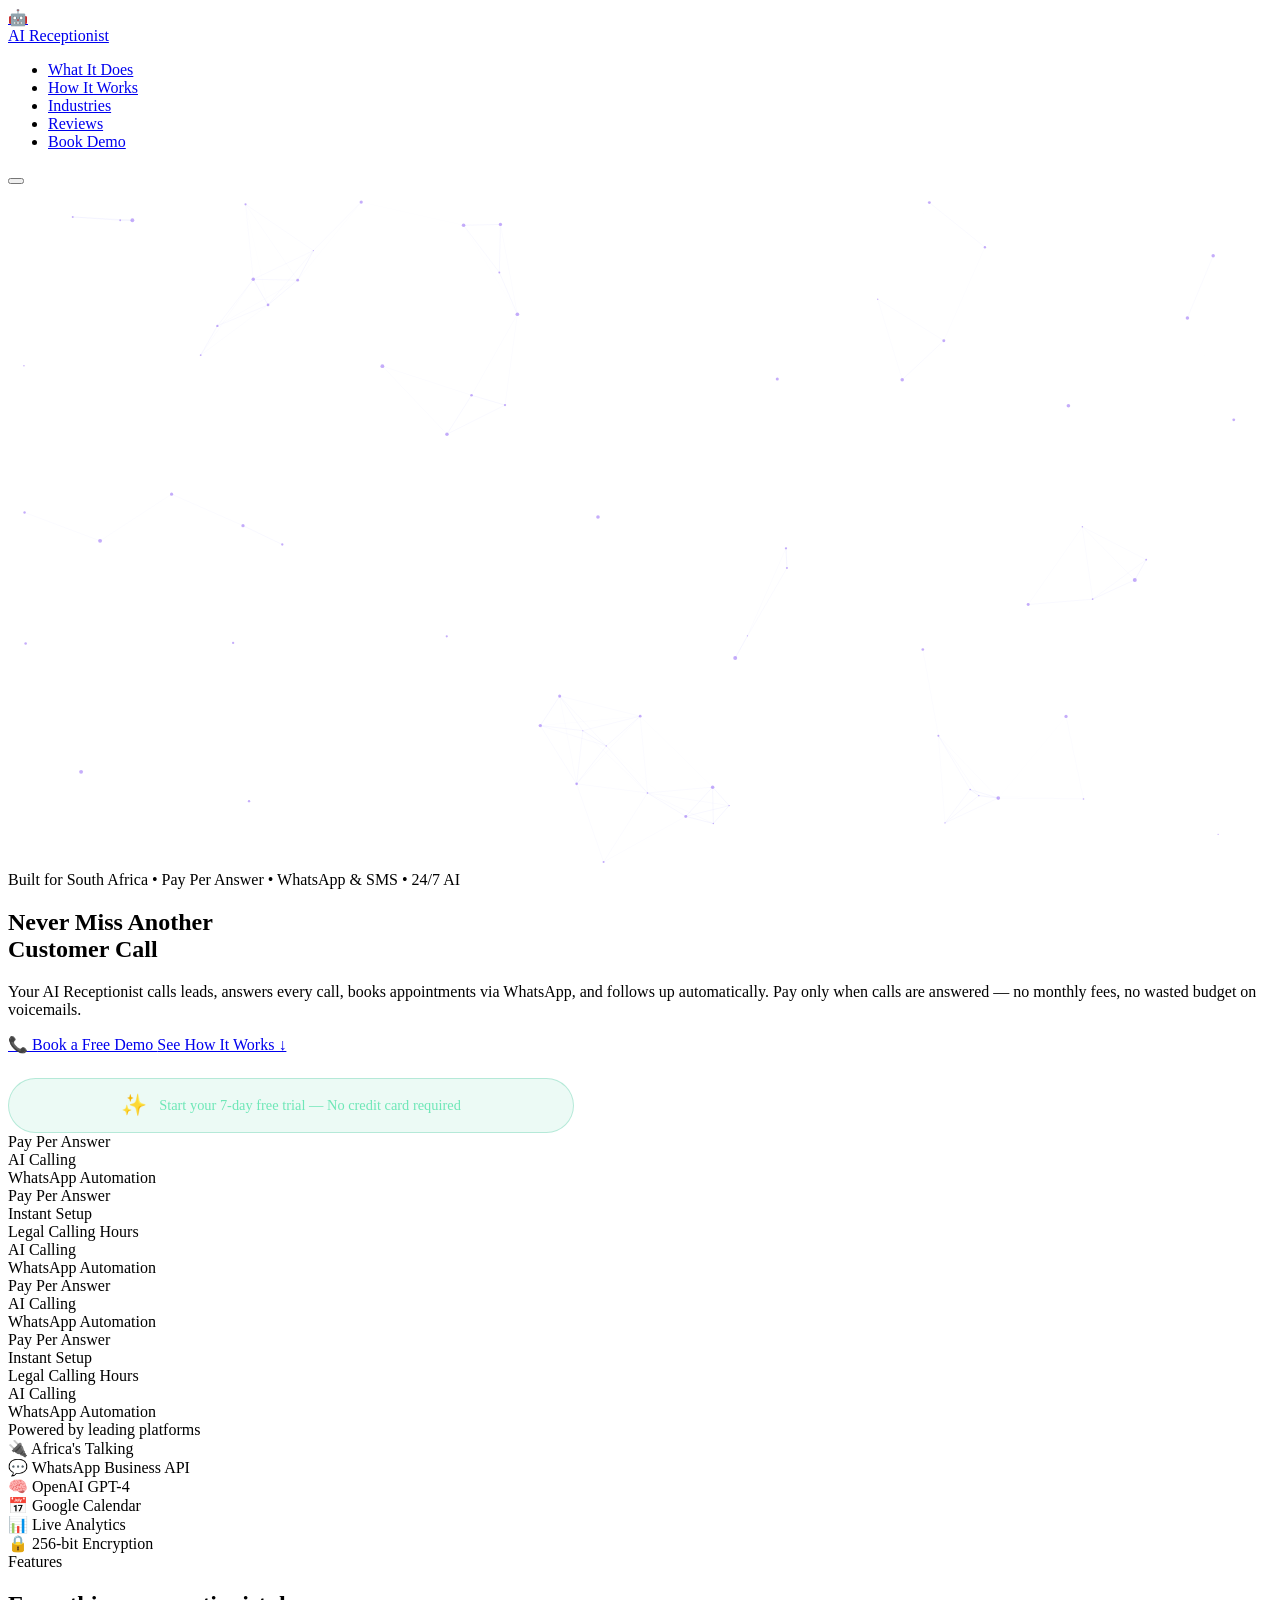
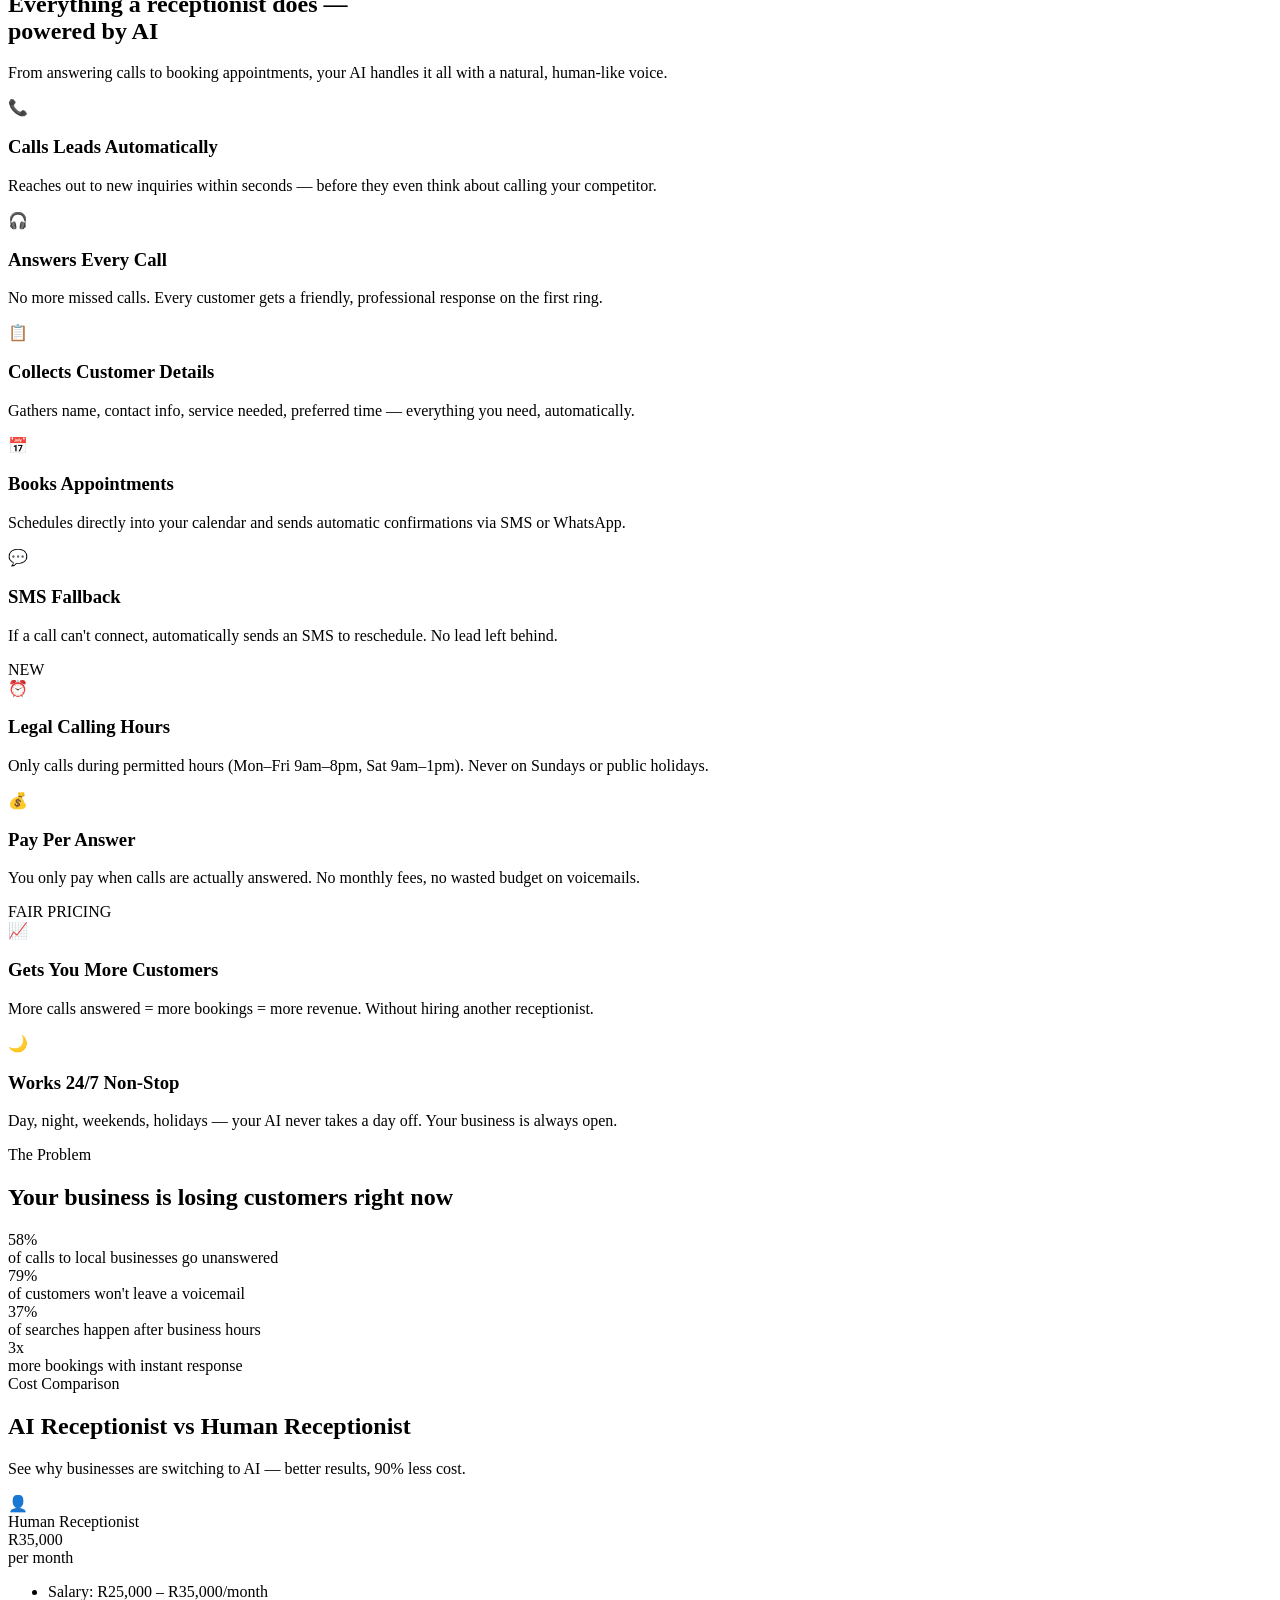
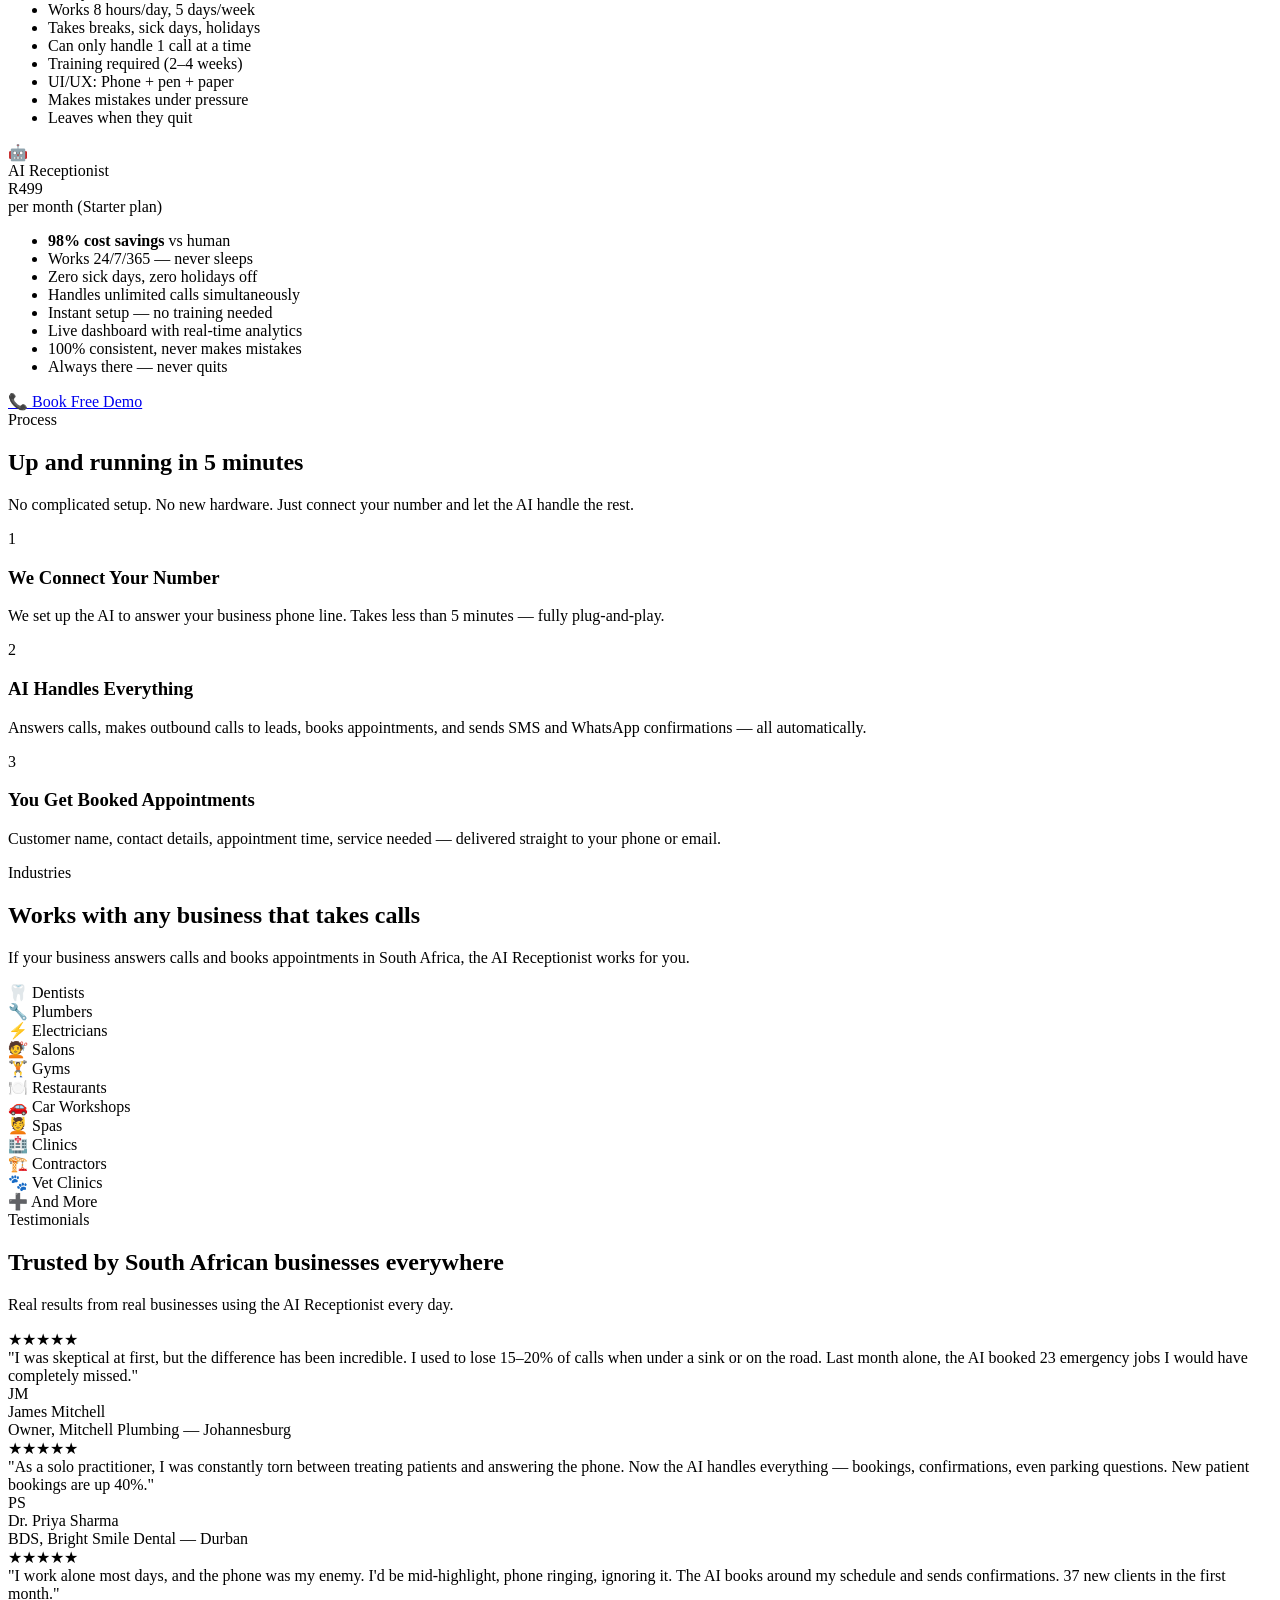
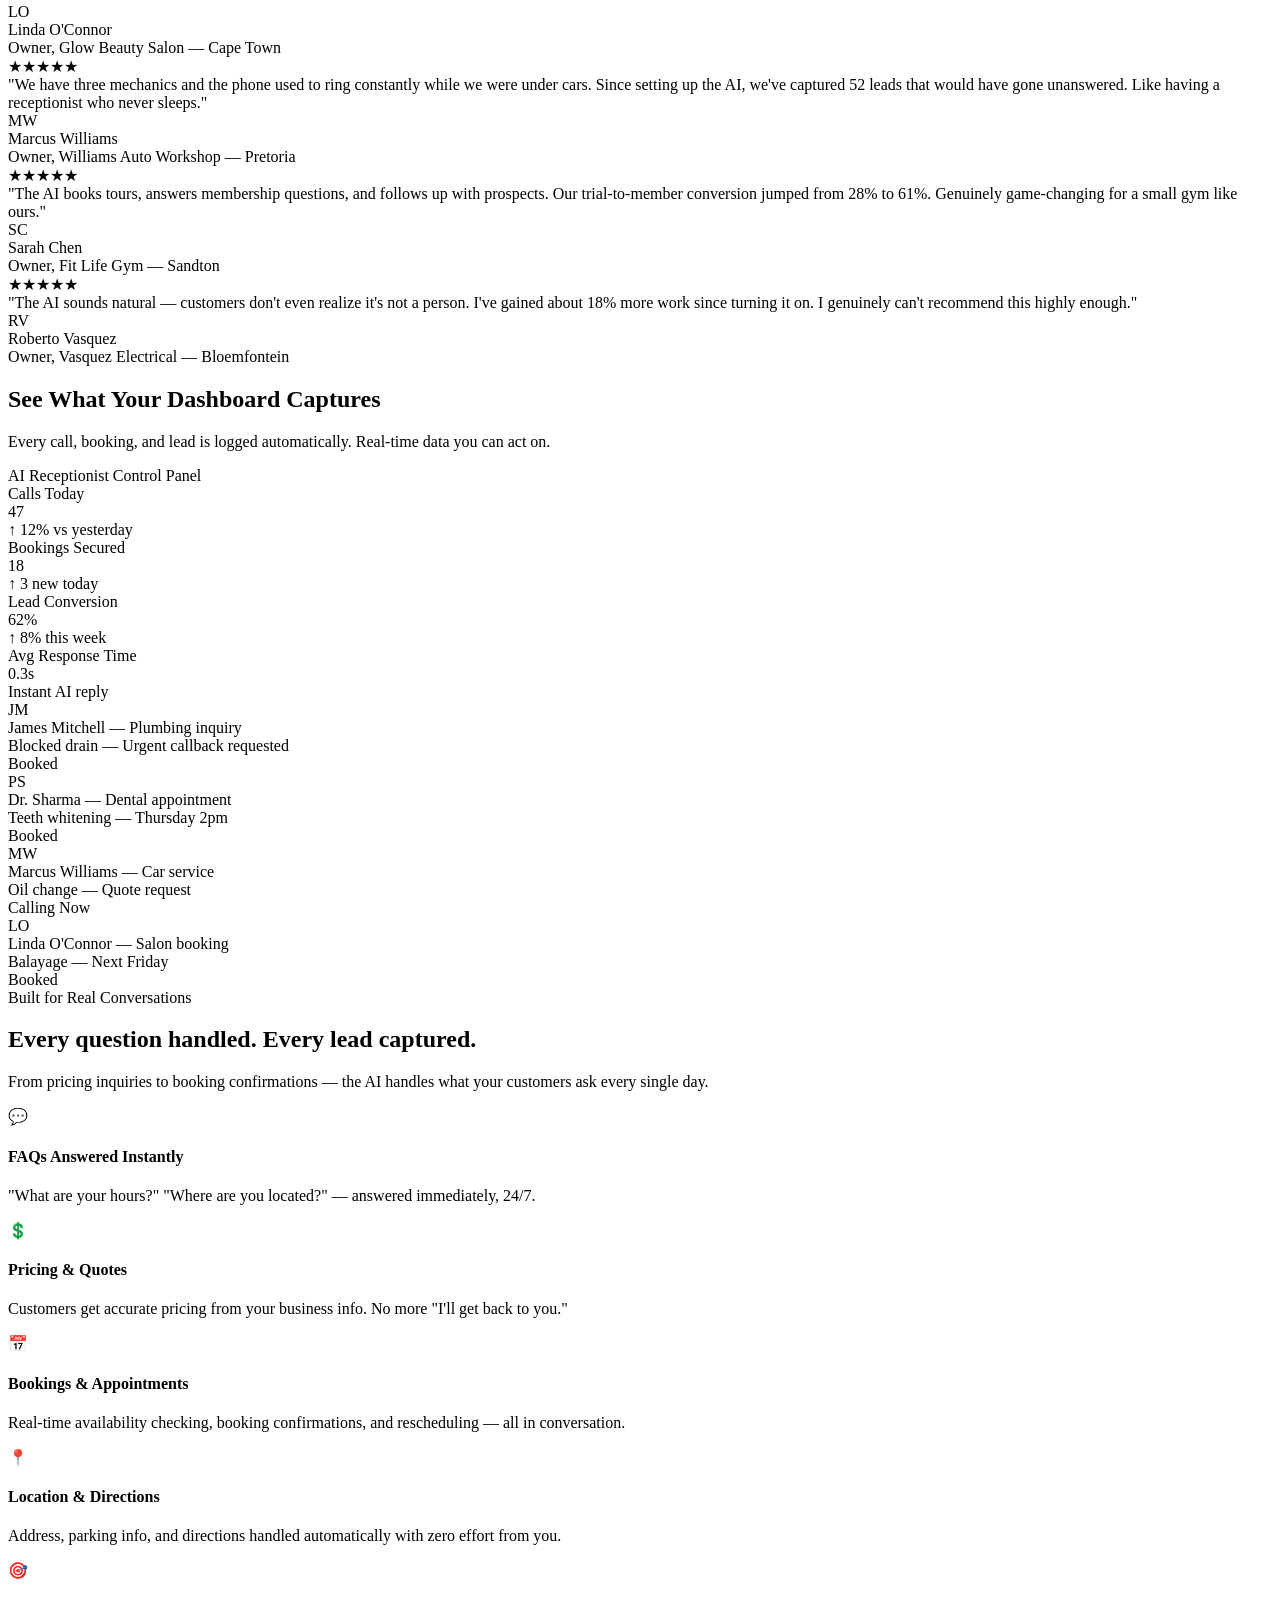
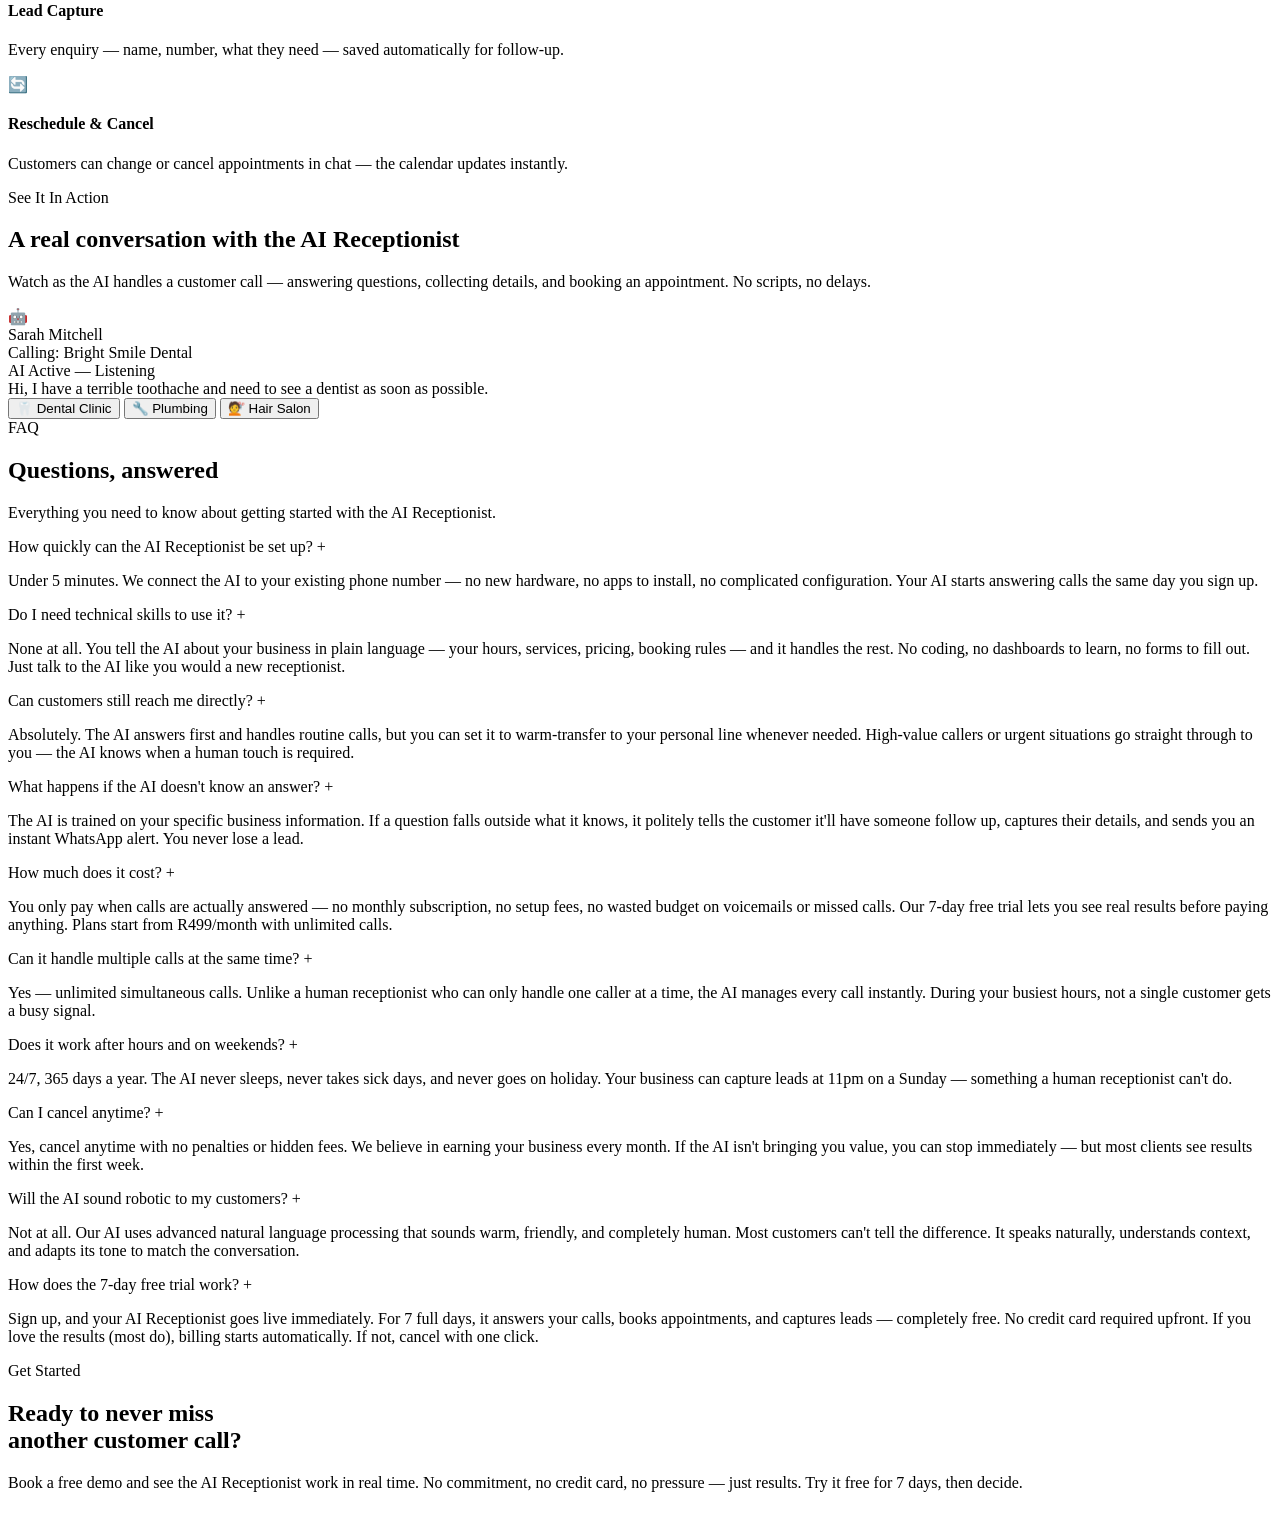
==== commit 380b23c8: "Fix all corrupted emojis and special characters" ====
--- a/index.html
+++ b/index.html
@@ -1,102 +1,21 @@
-<!DOCTYPE html> <html lang="en"> <head>   <meta charset="UTF-8">   <meta name="viewport" content="width=device-width, initial-scale=1.0">   <title>AI Receptionist ? Never Miss Another Customer Call | Built for South Africa</title>   <meta name="description" content="AI receptionist for South African businesses. Pay-per-answer, legal calling hours, SMS fallback. Books appointments, answers calls 24/7.">   <link rel="preconnect" href="https://fonts.googleapis.com">   <link rel="preconnect" href="https://fonts.gstatic.com" crossorigin>   <link href="https://fonts.googleapis.com/css2?family=Inter:wght@300;400;500;600;700;800;900&family=Space+Grotesk:wght@400;500;600;700&display=swap" rel="stylesheet">   <style>     :root {       --bg-primary: #050510;       --bg-secondary: #0a0a1a;       --bg-card: rgba(255, 255, 255, 0.03);       --bg-glass: rgba(255, 255, 255, 0.05);       --border-glass: rgba(255, 255, 255, 0.08);       --text-primary: #f0f0f5;       --text-secondary: #8888a0;       --text-muted: #555570;       --accent-1: #6366f1;       --accent-2: #8b5cf6;       --accent-3: #06b6d4;       --accent-gold: #f59e0b;       --glow-purple: rgba(139, 92, 246, 0.3);       --glow-blue: rgba(6, 182, 212, 0.3);     }      * { margin: 0; padding: 0; box-sizing: border-box; }      html { scroll-behavior: smooth; }      body {       font-family: 'Inter', -apple-system, BlinkMacSystemFont, sans-serif;       background: var(--bg-primary);       color: var(--text-primary);       line-height: 1.7;       overflow-x: hidden;     }      /* ===== ANIMATED BACKGROUND ===== */     .bg-grid {       position: fixed;       top: 0; left: 0;       width: 100%; height: 100%;       background-image:         linear-gradient(rgba(99, 102, 241, 0.03) 1px, transparent 1px),         linear-gradient(90deg, rgba(99, 102, 241, 0.03) 1px, transparent 1px);       background-size: 60px 60px;       z-index: 0;       pointer-events: none;     }      .bg-orbs {       position: fixed;       top: 0; left: 0;       width: 100%; height: 100%;       z-index: 0;       pointer-events: none;       overflow: hidden;     }      .orb {       position: absolute;       border-radius: 50%;       filter: blur(80px);       opacity: 0.4;       animation: orbFloat 20s ease-in-out infinite;     }      .orb-1 {       width: 600px; height: 600px;       background: radial-gradient(circle, rgba(99, 102, 241, 0.3), transparent 70%);       top: -200px; left: -100px;       animation-delay: 0s;     }      .orb-2 {       width: 500px; height: 500px;       background: radial-gradient(circle, rgba(139, 92, 246, 0.25), transparent 70%);       top: 40%; right: -150px;       animation-delay: -7s;       animation-duration: 25s;     }      .orb-3 {       width: 400px; height: 400px;       background: radial-gradient(circle, rgba(6, 182, 212, 0.2), transparent 70%);       bottom: 10%; left: 20%;       animation-delay: -14s;       animation-duration: 22s;     }      @keyframes orbFloat {       0%, 100% { transform: translate(0, 0) scale(1); }       25% { transform: translate(50px, -30px) scale(1.1); }       50% { transform: translate(-20px, 40px) scale(0.95); }       75% { transform: translate(30px, 20px) scale(1.05); }     }      /* ===== NAVIGATION ===== */     .navbar {       position: fixed;       top: 0; left: 0;       width: 100%;       z-index: 1000;       padding: 1rem 0;       transition: all 0.4s ease;     }      .navbar.scrolled {       background: rgba(5, 5, 16, 0.85);       backdrop-filter: blur(20px);       border-bottom: 1px solid var(--border-glass);       padding: 0.75rem 0;     }      .nav-container {       max-width: 1280px;       margin: 0 auto;       padding: 0 2rem;       display: flex;       justify-content: space-between;       align-items: center;     }      .logo {       display: flex;       align-items: center;       gap: 0.75rem;       font-family: 'Space Grotesk', sans-serif;       font-size: 1.4rem;       font-weight: 700;       color: var(--text-primary);       text-decoration: none;     }      .logo-icon {       width: 40px; height: 40px;       background: linear-gradient(135deg, var(--accent-1), var(--accent-2));       border-radius: 12px;       display: flex;       align-items: center;       justify-content: center;       font-size: 1.2rem;       box-shadow: 0 0 20px var(--glow-purple);     }      .nav-links {       display: flex;       list-style: none;       gap: 2rem;       align-items: center;     }      .nav-links a {       text-decoration: none;       color: var(--text-secondary);       font-size: 0.9rem;       font-weight: 500;       transition: color 0.3s;       position: relative;     }      .nav-links a:hover { color: var(--text-primary); }      .nav-links a::after {       content: '';       position: absolute;       bottom: -4px;       left: 0;       width: 0;       height: 2px;       background: linear-gradient(90deg, var(--accent-1), var(--accent-3));       transition: width 0.3s;     }      .nav-links a:hover::after { width: 100%; }      .nav-cta {       background: linear-gradient(135deg, var(--accent-1), var(--accent-2)) !important;       color: #fff !important;       padding: 0.6rem 1.5rem;       border-radius: 10px;       font-weight: 600;       box-shadow: 0 0 20px rgba(99, 102, 241, 0.3);       transition: all 0.3s !important;     }      .nav-cta:hover {       box-shadow: 0 0 30px rgba(99, 102, 241, 0.5);       transform: translateY(-2px);     }      .nav-cta::after { display: none !important; }      .mobile-toggle {       display: none;       flex-direction: column;       gap: 5px;       background: none;       border: none;       cursor: pointer;       padding: 5px;     }      .mobile-toggle span {       width: 24px; height: 2px;       background: var(--text-primary);       border-radius: 2px;       transition: 0.3s;     }      /* ===== HERO ===== */     .hero {       position: relative;       min-height: 100vh;       display: flex;       align-items: center;       justify-content: center;       text-align: center;       padding: 8rem 2rem 4rem;       overflow: hidden;     }      #hero-canvas {       position: absolute;       top: 0; left: 0;       width: 100%; height: 100%;       z-index: 1;     }      .hero-content {       position: relative;       z-index: 2;       max-width: 900px;     }      .hero-badge {       display: inline-flex;       align-items: center;       gap: 0.5rem;       background: var(--bg-glass);       border: 1px solid var(--border-glass);       border-radius: 100px;       padding: 0.5rem 1.25rem;       font-size: 0.85rem;       color: var(--text-secondary);       margin-bottom: 2rem;       backdrop-filter: blur(10px);       animation: fadeInUp 0.8s ease;     }      .hero-badge .dot {       width: 8px; height: 8px;       background: #10b981;       border-radius: 50%;       animation: pulse 2s ease-in-out infinite;     }      @keyframes pulse {       0%, 100% { opacity: 1; box-shadow: 0 0 0 0 rgba(16, 185, 129, 0.4); }       50% { opacity: 0.8; box-shadow: 0 0 0 8px rgba(16, 185, 129, 0); }     }      .hero-title {       font-family: 'Space Grotesk', sans-serif;       font-size: clamp(2.5rem, 6vw, 4.5rem);       font-weight: 800;       line-height: 1.1;       margin-bottom: 1.5rem;       animation: fadeInUp 0.8s ease 0.2s both;     }      .gradient-text {       background: linear-gradient(135deg, #6366f1 0%, #8b5cf6 30%, #06b6d4 60%, #6366f1 100%);       background-size: 200% auto;       -webkit-background-clip: text;       -webkit-text-fill-color: transparent;       background-clip: text;       animation: shimmer 4s linear infinite;     }      @keyframes shimmer {       0% { background-position: 0% center; }       100% { background-position: 200% center; }     }      .hero-subtitle {       font-size: clamp(1.1rem, 2.5vw, 1.35rem);       color: var(--text-secondary);       max-width: 650px;       margin: 0 auto 2.5rem;       line-height: 1.8;       animation: fadeInUp 0.8s ease 0.4s both;     }      .hero-buttons {       display: flex;       gap: 1rem;       justify-content: center;       flex-wrap: wrap;       animation: fadeInUp 0.8s ease 0.6s both;     }      /* ===== BUTTONS ===== */     .btn {       display: inline-flex;       align-items: center;       gap: 0.5rem;       padding: 1rem 2rem;       border-radius: 12px;       text-decoration: none;       font-weight: 600;       font-size: 1rem;       transition: all 0.3s;       border: none;       cursor: pointer;       position: relative;       overflow: hidden;     }      .btn-primary {       background: linear-gradient(135deg, var(--accent-1), var(--accent-2));       color: #fff;       box-shadow: 0 0 30px rgba(99, 102, 241, 0.3), 0 10px 30px rgba(0,0,0,0.3);     }      .btn-primary:hover {       box-shadow: 0 0 50px rgba(99, 102, 241, 0.5), 0 15px 40px rgba(0,0,0,0.4);       transform: translateY(-3px);     }      .btn-primary::before {       content: '';       position: absolute;       top: 0; left: -100%;       width: 100%; height: 100%;       background: linear-gradient(90deg, transparent, rgba(255,255,255,0.15), transparent);       transition: left 0.5s;     }      .btn-primary:hover::before { left: 100%; }      .btn-ghost {       background: var(--bg-glass);       border: 1px solid var(--border-glass);       color: var(--text-primary);       backdrop-filter: blur(10px);     }      .btn-ghost:hover {       background: rgba(255,255,255,0.1);       border-color: rgba(255,255,255,0.2);       transform: translateY(-3px);     }      .btn-gold {       background: linear-gradient(135deg, #f59e0b, #d97706);       color: #fff;       box-shadow: 0 0 30px rgba(245, 158, 11, 0.3);     }      .btn-gold:hover {       box-shadow: 0 0 50px rgba(245, 158, 11, 0.5);       transform: translateY(-3px);     }      /* ===== SECTION UTILITIES ===== */     .section {       position: relative;       z-index: 2;       padding: 7rem 2rem;     }      .section-container {       max-width: 1200px;       margin: 0 auto;     }      .section-label {       display: inline-flex;       align-items: center;       gap: 0.5rem;       font-size: 0.8rem;       font-weight: 600;       text-transform: uppercase;       letter-spacing: 2px;       color: var(--accent-3);       margin-bottom: 1rem;     }      .section-label::before {       content: '';       width: 30px; height: 1px;       background: var(--accent-3);     }      .section-title {       font-family: 'Space Grotesk', sans-serif;       font-size: clamp(2rem, 4vw, 3rem);       font-weight: 700;       margin-bottom: 1.5rem;       line-height: 1.2;     }      .section-subtitle {       color: var(--text-secondary);       font-size: 1.15rem;       max-width: 600px;       margin-bottom: 3.5rem;     }      .text-center { text-align: center; }     .mx-auto { margin-left: auto; margin-right: auto; }      /* ===== GLASS CARD ===== */     .glass-card {       background: var(--bg-card);       border: 1px solid var(--border-glass);       border-radius: 20px;       padding: 2rem;       backdrop-filter: blur(10px);       transition: all 0.4s ease;       position: relative;       overflow: hidden;     }      .glass-card::before {       content: '';       position: absolute;       top: 0; left: 0;       width: 100%; height: 100%;       background: linear-gradient(135deg, rgba(99, 102, 241, 0.05) 0%, transparent 50%);       opacity: 0;       transition: opacity 0.4s;     }      .glass-card:hover {       border-color: rgba(99, 102, 241, 0.3);       transform: translateY(-5px);       box-shadow: 0 20px 60px rgba(0,0,0,0.3), 0 0 30px rgba(99, 102, 241, 0.1);     }      .glass-card:hover::before { opacity: 1; }      /* ===== FEATURES GRID ===== */     .features-grid {       display: grid;       grid-template-columns: repeat(auto-fit, minmax(280px, 1fr));       gap: 1.5rem;     }      .feature-card {       padding: 2.5rem 2rem;     }      .feature-icon-wrap {       width: 56px; height: 56px;       border-radius: 14px;       display: flex;       align-items: center;       justify-content: center;       font-size: 1.5rem;       margin-bottom: 1.5rem;       position: relative;     }      .feature-icon-wrap.blue {       background: rgba(99, 102, 241, 0.1);       box-shadow: 0 0 20px rgba(99, 102, 241, 0.1);     }      .feature-icon-wrap.purple {       background: rgba(139, 92, 246, 0.1);       box-shadow: 0 0 20px rgba(139, 92, 246, 0.1);     }      .feature-icon-wrap.cyan {       background: rgba(6, 182, 212, 0.1);       box-shadow: 0 0 20px rgba(6, 182, 212, 0.1);     }      .feature-icon-wrap.emerald {       background: rgba(16, 185, 129, 0.1);       box-shadow: 0 0 20px rgba(16, 185, 129, 0.1);     }      .feature-card h3 {       font-family: 'Space Grotesk', sans-serif;       font-size: 1.2rem;       font-weight: 600;       margin-bottom: 0.75rem;     }      .feature-card p {       color: var(--text-secondary);       font-size: 0.95rem;       line-height: 1.7;     }      .feature-badge {       display: inline-block;       font-size: 0.7rem;       font-weight: 700;       padding: 0.25rem 0.6rem;       border-radius: 6px;       margin-bottom: 0.75rem;       text-transform: uppercase;       letter-spacing: 0.5px;     }      .badge-new {       background: rgba(16, 185, 129, 0.15);       color: #10b981;     }      .badge-popular {       background: rgba(245, 158, 11, 0.15);       color: #f59e0b;     }      /* ===== STATS SECTION ===== */     .stats-section {       background: linear-gradient(180deg, transparent, rgba(99, 102, 241, 0.03), transparent);     }      .stats-grid {       display: grid;       grid-template-columns: repeat(auto-fit, minmax(200px, 1fr));       gap: 2rem;     }      .stat-card {       text-align: center;       padding: 3rem 2rem;     }      .stat-number {       font-family: 'Space Grotesk', sans-serif;       font-size: 3.5rem;       font-weight: 800;       margin-bottom: 0.5rem;       background: linear-gradient(135deg, var(--accent-1), var(--accent-3));       -webkit-background-clip: text;       -webkit-text-fill-color: transparent;       background-clip: text;     }      .stat-label {       color: var(--text-secondary);       font-size: 0.95rem;     }      /* ===== HOW IT WORKS ===== */     .steps-container {       display: grid;       grid-template-columns: repeat(auto-fit, minmax(300px, 1fr));       gap: 2rem;       position: relative;     }      .step-card {       text-align: center;       padding: 3rem 2rem;     }      .step-number {       width: 70px; height: 70px;       border-radius: 50%;       background: linear-gradient(135deg, var(--accent-1), var(--accent-2));       display: flex;       align-items: center;       justify-content: center;       font-family: 'Space Grotesk', sans-serif;       font-size: 1.5rem;       font-weight: 700;       margin: 0 auto 1.5rem;       box-shadow: 0 0 30px var(--glow-purple);     }      .step-card h3 {       font-family: 'Space Grotesk', sans-serif;       font-size: 1.25rem;       font-weight: 600;       margin-bottom: 1rem;     }      .step-card p {       color: var(--text-secondary);       font-size: 0.95rem;     }      /* ===== INDUSTRIES ===== */     .industries-grid {       display: grid;       grid-template-columns: repeat(auto-fit, minmax(180px, 1fr));       gap: 1rem;     }      .industry-chip {       display: flex;       align-items: center;       justify-content: center;       gap: 0.75rem;       padding: 1.25rem 1.5rem;       background: var(--bg-card);       border: 1px solid var(--border-glass);       border-radius: 14px;       font-weight: 500;       font-size: 1rem;       transition: all 0.3s;       cursor: default;     }      .industry-chip:hover {       background: rgba(99, 102, 241, 0.08);       border-color: rgba(99, 102, 241, 0.3);       transform: translateY(-3px);       box-shadow: 0 10px 30px rgba(0,0,0,0.2);     }      /* ===== TESTIMONIALS ===== */     .testimonials-track {       display: grid;       grid-template-columns: repeat(3, 1fr);       gap: 1.5rem;     }      .testimonial {       padding: 2rem;       border-radius: 18px;       background: var(--bg-card);       border: 1px solid var(--border-glass);       transition: all 0.3s;     }      .testimonial:hover {       border-color: rgba(99, 102, 241, 0.2);       transform: translateY(-4px);       box-shadow: 0 15px 40px rgba(0,0,0,0.2);     }      .testimonial-stars {       color: #f59e0b;       margin-bottom: 1rem;       font-size: 0.9rem;       letter-spacing: 2px;     }      .testimonial-text {       color: var(--text-secondary);       font-size: 0.95rem;       line-height: 1.8;       margin-bottom: 1.5rem;     }      .testimonial-author {       display: flex;       align-items: center;       gap: 0.75rem;     }      .testimonial-avatar {       width: 40px; height: 40px;       border-radius: 50%;       background: linear-gradient(135deg, var(--accent-1), var(--accent-3));       display: flex;       align-items: center;       justify-content: center;       font-weight: 700;       font-size: 0.85rem;       color: #fff;       flex-shrink: 0;     }      .testimonial-name {       font-weight: 600;       font-size: 0.9rem;     }      .testimonial-role {       font-size: 0.8rem;       color: var(--text-muted);     }      /* ===== MARQUEE ===== */     .marquee-section {       padding: 3rem 0;       overflow: hidden;       border-top: 1px solid var(--border-glass);       border-bottom: 1px solid var(--border-glass);       position: relative;       z-index: 2;     }      .marquee-track {       display: flex;       animation: marquee 30s linear infinite;       width: max-content;     }      .marquee-item {       display: flex;       align-items: center;       gap: 0.75rem;       padding: 0 3rem;       font-size: 1.1rem;       font-weight: 500;       color: var(--text-muted);       white-space: nowrap;     }      .marquee-item .dot {       width: 6px; height: 6px;       background: var(--accent-1);       border-radius: 50%;     }      @keyframes marquee {       0% { transform: translateX(0); }       100% { transform: translateX(-50%); }     }      /* ===== FINAL CTA ===== */     .cta-section {       text-align: center;       position: relative;       overflow: hidden;     }      .cta-glow {       position: absolute;       width: 500px; height: 500px;       background: radial-gradient(circle, rgba(99, 102, 241, 0.15), transparent 70%);       top: 50%; left: 50%;       transform: translate(-50%, -50%);       filter: blur(60px);       pointer-events: none;     }      .cta-content {       position: relative;       z-index: 1;     }      /* ===== FOOTER ===== */     footer {       position: relative;       z-index: 2;       border-top: 1px solid var(--border-glass);       padding: 3rem 2rem;       text-align: center;       color: var(--text-muted);       font-size: 0.85rem;     }      footer a {       color: var(--text-secondary);       text-decoration: none;       transition: color 0.3s;     }      footer a:hover { color: var(--text-primary); }      /* ===== WHATSAPP FLOAT ===== */     .whatsapp-float {       position: fixed;       bottom: 2rem;       right: 2rem;       z-index: 999;       width: 60px; height: 60px;       background: #25d366;       border-radius: 50%;       display: flex;       align-items: center;       justify-content: center;       box-shadow: 0 4px 20px rgba(37, 211, 102, 0.4);       transition: all 0.3s;       text-decoration: none;       font-size: 1.75rem;       animation: floatBounce 3s ease-in-out infinite;     }      .whatsapp-float:hover {       transform: scale(1.1);       box-shadow: 0 6px 30px rgba(37, 211, 102, 0.6);     }      @keyframes floatBounce {       0%, 100% { transform: translateY(0); }       50% { transform: translateY(-8px); }     }      /* ===== SCROLL ANIMATIONS ===== */     .reveal {       opacity: 0;       transform: translateY(40px);       transition: opacity 0.8s ease, transform 0.8s ease;     }      .reveal.visible {       opacity: 1;       transform: translateY(0);     }      .reveal-delay-1 { transition-delay: 0.1s; }     .reveal-delay-2 { transition-delay: 0.2s; }     .reveal-delay-3 { transition-delay: 0.3s; }      @keyframes fadeInUp {       from { opacity: 0; transform: translateY(30px); }       to { opacity: 1; transform: translateY(0); }     }      /* ===== RESPONSIVE ===== */     @media (max-width: 968px) {       .testimonials-track {         grid-template-columns: repeat(2, 1fr);       }     }      @media (max-width: 768px) {       .nav-links {         display: none;         position: fixed;         top: 0; left: 0;         width: 100%; height: 100vh;         background: rgba(5, 5, 16, 0.97);         backdrop-filter: blur(20px);         flex-direction: column;         justify-content: center;         align-items: center;         gap: 2rem;       }        .nav-links.open { display: flex; }        .nav-links a {         font-size: 1.2rem;       }        .mobile-toggle { display: flex; }        .hero { padding: 7rem 1.5rem 3rem; }        .section { padding: 4rem 1.5rem; }        .testimonials-track {         grid-template-columns: 1fr;       }     }      @media (max-width: 480px) {       .hero-buttons {         flex-direction: column;         align-items: center;       }        .btn { width: 100%; justify-content: center; }        .stats-grid {         grid-template-columns: 1fr;       }     }        /* ===== DASHBOARD PREVIEW ===== */     .dashboard-preview { padding: 6rem 0; position: relative; z-index: 2; }     .dashboard-mockup {       max-width: 1000px;       margin: 3rem auto 0;       background: linear-gradient(135deg, rgba(99, 102, 241, 0.08), rgba(6, 182, 212, 0.08));       border: 1px solid var(--border-glass);       border-radius: 24px;       padding: 2rem;       backdrop-filter: blur(20px);       box-shadow: 0 20px 60px rgba(0, 0, 0, 0.4);     }     .dashboard-topbar {       display: flex;       align-items: center;       gap: 0.75rem;       padding-bottom: 1.5rem;       border-bottom: 1px solid var(--border-glass);       margin-bottom: 1.5rem;     }     .dash-dot { width: 12px; height: 12px; border-radius: 50%; }     .dash-dot.red { background: #ff5f57; }     .dash-dot.yellow { background: #febc2e; }     .dash-dot.green { background: #28c840; }     .dashboard-topbar-title {       margin-left: 1rem;       font-weight: 600;       color: var(--text-secondary);     }     .stats-row {       display: grid;       grid-template-columns: repeat(auto-fit, minmax(200px, 1fr));       gap: 1rem;       margin-bottom: 1.5rem;     }     .stat-mini {       background: rgba(255, 255, 255, 0.03);       border: 1px solid var(--border-glass);       border-radius: 14px;       padding: 1.25rem;     }     .stat-mini-label {       font-size: 0.75rem;       color: var(--text-muted);       text-transform: uppercase;       letter-spacing: 0.05em;       margin-bottom: 0.5rem;     }     .stat-mini-value {       font-size: 1.8rem;       font-weight: 700;       background: linear-gradient(135deg, var(--accent-1), var(--accent-3));       -webkit-background-clip: text;       -webkit-text-fill-color: transparent;       background-clip: text;     }     .stat-mini-delta {       font-size: 0.8rem;       color: #10b981;       margin-top: 0.25rem;     }     .feed-list { display: flex; flex-direction: column; gap: 0.6rem; }     .feed-item {       display: flex;       align-items: center;       gap: 1rem;       padding: 0.9rem 1rem;       background: rgba(255, 255, 255, 0.02);       border: 1px solid var(--border-glass);       border-radius: 12px;       transition: all 0.3s ease;     }     .feed-item:hover {       background: rgba(99, 102, 241, 0.05);       transform: translateX(6px);     }     .feed-avatar {       width: 36px; height: 36px;       border-radius: 50%;       background: linear-gradient(135deg, var(--accent-1), var(--accent-2));       display: flex;       align-items: center;       justify-content: center;       font-size: 0.85rem;       font-weight: 600;       flex-shrink: 0;     }     .feed-body { flex: 1; }     .feed-title { font-size: 0.9rem; font-weight: 500; color: var(--text-primary); }     .feed-sub { font-size: 0.8rem; color: var(--text-muted); }     .feed-tag {       padding: 0.3rem 0.7rem;       background: rgba(99, 102, 241, 0.15);       color: var(--accent-1);       border-radius: 20px;       font-size: 0.75rem;       font-weight: 500;     }     .feed-tag.booked { background: rgba(16, 185, 129, 0.15); color: #10b981; }     .feed-tag.calling { background: rgba(245, 158, 11, 0.15); color: #f59e0b; }     @media (max-width: 768px) {       .stats-row { grid-template-columns: 1fr 1fr; }     }      /* ===== ROI COMPARISON ===== */     .roi-section { padding: 6rem 0; position: relative; z-index: 2; }     .roi-wrap {       display: grid;       grid-template-columns: 1fr auto 1fr;       gap: 2rem;       margin-top: 3rem;       max-width: 1000px;       margin-left: auto;       margin-right: auto;       align-items: stretch;     }     .roi-card {       background: var(--bg-glass);       border: 1px solid var(--border-glass);       border-radius: 20px;       padding: 2.5rem;       backdrop-filter: blur(10px);       transition: all 0.3s ease;       position: relative;       overflow: hidden;     }     .roi-card.hero-card {       border-color: var(--accent-1);       background: linear-gradient(180deg, rgba(99, 102, 241, 0.08), rgba(6, 182, 212, 0.04));       box-shadow: 0 0 40px rgba(99, 102, 241, 0.15);     }     .roi-card.hero-card::before {       content: 'RECOMMENDED';       position: absolute;       top: 1rem; right: -2rem;       background: linear-gradient(135deg, var(--accent-1), var(--accent-3));       color: white;       padding: 0.3rem 2.5rem;       font-size: 0.7rem;       font-weight: 700;       letter-spacing: 0.1em;       transform: rotate(35deg);     }     .roi-icon {       width: 60px; height: 60px;       border-radius: 16px;       display: flex; align-items: center; justify-content: center;       font-size: 1.8rem;       margin-bottom: 1.5rem;     }     .roi-icon.ai { background: linear-gradient(135deg, var(--accent-1), var(--accent-3)); box-shadow: 0 0 30px var(--glow-blue); }     .roi-icon.human { background: rgba(255, 255, 255, 0.08); }     .roi-card h3 { font-size: 1.5rem; margin-bottom: 1rem; font-weight: 700; }     .roi-price-line { font-size: 3rem; font-weight: 800; margin-bottom: 0.25rem; }     .roi-price-line.gradient {       background: linear-gradient(135deg, var(--accent-1), var(--accent-3));       -webkit-background-clip: text;       -webkit-text-fill-color: transparent;       background-clip: text;     }     .roi-price-sub { font-size: 0.9rem; color: var(--text-secondary); margin-bottom: 1.5rem; }     .roi-divider { height: 1px; background: var(--border-glass); margin: 1.5rem 0; }     .roi-list { list-style: none; display: flex; flex-direction: column; gap: 0.8rem; }     .roi-list li {       display: flex; align-items: flex-start; gap: 0.75rem;       font-size: 0.95rem;     }     .roi-check { flex-shrink: 0; width: 22px; height: 22px; border-radius: 50%; display: flex; align-items: center; justify-content: center; font-size: 0.75rem; }     .roi-check.yes { background: linear-gradient(135deg, #10b981, #06b6d4); color: white; }     .roi-check.no { background: rgba(255, 255, 255, 0.1); color: #f43f5e; }     .roi-vs {       display: flex; align-items: center; justify-content: center;       font-size: 1.2rem; font-weight: 800;       color: var(--text-muted);       padding: 0 0.5rem;     }     @media (max-width: 768px) {       .roi-wrap { grid-template-columns: 1fr; }       .roi-vs { transform: rotate(90deg); padding: 1rem 0; }     }      /* ===== FAQ ACCORDION ===== */     .faq-section {       padding: 6rem 0;       position: relative;       z-index: 2;     }     .faq-container {       max-width: 800px;       margin: 0 auto;     }     .faq-item {       background: var(--bg-glass);       border: 1px solid var(--border-glass);       border-radius: 16px;       margin-bottom: 1rem;       overflow: hidden;       backdrop-filter: blur(10px);       transition: all 0.3s ease;     }     .faq-item:hover {       border-color: rgba(99, 102, 241, 0.3);       transform: translateY(-2px);       box-shadow: 0 10px 30px rgba(0,0,0,0.2);     }     .faq-question {       padding: 1.5rem 2rem;       cursor: pointer;       display: flex;       justify-content: space-between;       align-items: center;       font-weight: 600;       font-size: 1.05rem;       color: var(--text-primary);       transition: all 0.3s ease;       user-select: none;     }     .faq-question:hover { color: var(--accent-1); }     .faq-icon {       font-size: 1.5rem;       transition: transform 0.3s ease;       color: var(--accent-1);       flex-shrink: 0;       margin-left: 1rem;     }     .faq-item.active .faq-icon { transform: rotate(45deg); }     .faq-answer {       max-height: 0;       overflow: hidden;       transition: max-height 0.4s ease, padding 0.4s ease;       padding: 0 2rem;     }     .faq-item.active .faq-answer {       max-height: 500px;       padding: 0 2rem 1.5rem 2rem;     }     .faq-answer p {       color: var(--text-secondary);       line-height: 1.8;       font-size: 0.95rem;     }     @media (max-width: 768px) {       .faq-question { font-size: 0.95rem; padding: 1.2rem 1.5rem; }       .faq-answer { padding: 0 1.5rem; }       .faq-item.active .faq-answer { padding: 0 1.5rem 1.2rem 1.5rem; }     }      /* ===== PHONE CALL DEMO ===== */     .phone-demo-section {       padding: 6rem 0;       position: relative;       z-index: 2;     }     .phone-container {       max-width: 420px;       margin: 3rem auto 0;       perspective: 1000px;     }     .phone-frame {       background: linear-gradient(145deg, #1a1a2e, #0f0f1e);       border-radius: 40px;       padding: 1rem 1.5rem 2rem;       box-shadow: 0 30px 60px rgba(0,0,0,0.5), 0 0 60px rgba(99, 102, 241, 0.2);       border: 2px solid rgba(99, 102, 241, 0.3);       position: relative;       overflow: hidden;     }     .phone-notch {       width: 120px;       height: 22px;       background: #000;       border-radius: 20px;       margin: 0 auto 1.5rem;     }     .phone-header { text-align: center; margin-bottom: 1.5rem; }     .caller-avatar {       width: 80px;       height: 80px;       border-radius: 50%;       background: linear-gradient(135deg, var(--accent-1), var(--accent-3));       display: flex;       align-items: center;       justify-content: center;       margin: 0 auto 1rem;       font-size: 2rem;       animation: pulse-ring 2s infinite;     }     @keyframes pulse-ring {       0% { box-shadow: 0 0 0 0 rgba(99, 102, 241, 0.7); }       70% { box-shadow: 0 0 0 20px rgba(99, 102, 241, 0); }       100% { box-shadow: 0 0 0 0 rgba(99, 102, 241, 0); }     }     .caller-name {       font-size: 1.2rem;       font-weight: 700;       color: var(--text-primary);       margin-bottom: 0.3rem;     }     .caller-business { font-size: 0.85rem; color: var(--text-muted); margin-bottom: 0.5rem; }     .call-status {       font-size: 0.85rem;       color: #10b981;       display: flex;       align-items: center;       justify-content: center;       gap: 0.5rem;       font-weight: 500;     }     .status-dot {       width: 8px;       height: 8px;       border-radius: 50%;       background: #10b981;       animation: blink 1.5s infinite;     }     @keyframes blink {       0%, 100% { opacity: 1; }       50% { opacity: 0.3; }     }     .conversation-area {       background: rgba(255, 255, 255, 0.03);       border: 1px solid var(--border-glass);       border-radius: 16px;       padding: 1.25rem;       min-height: 320px;       display: flex;       flex-direction: column;       gap: 0.75rem;       max-height: 380px;       overflow-y: auto;     }     .phone-msg {       max-width: 85%;       padding: 0.75rem 1rem;       border-radius: 14px;       font-size: 0.88rem;       line-height: 1.5;       opacity: 0;       transform: translateY(8px);       animation: message-appear 0.4s forwards;     }     @keyframes message-appear {       to { opacity: 1; transform: translateY(0); }     }     .phone-msg.customer {       background: rgba(16, 185, 129, 0.12);       border: 1px solid rgba(16, 185, 129, 0.3);       color: #6ee7b7;       align-self: flex-end;       border-bottom-right-radius: 4px;     }     .phone-msg.customer::before {       content: "?? Customer";       display: block;       font-size: 0.7rem;       color: #10b981;       margin-bottom: 0.3rem;       font-weight: 600;     }     .phone-msg.ai {       background: linear-gradient(135deg, rgba(99, 102, 241, 0.12), rgba(6, 182, 212, 0.08));       border: 1px solid rgba(99, 102, 241, 0.3);       color: var(--text-primary);       align-self: flex-start;       border-bottom-left-radius: 4px;     }     .phone-msg.ai::before {       content: "?? AI Receptionist";       display: block;       font-size: 0.7rem;       color: var(--accent-1);       margin-bottom: 0.3rem;       font-weight: 600;     }     .msg-typing {       display: flex;       gap: 4px;       padding: 0.75rem 1rem;       align-self: flex-start;       background: linear-gradient(135deg, rgba(99, 102, 241, 0.12), rgba(6, 182, 212, 0.08));       border: 1px solid rgba(99, 102, 241, 0.3);       border-radius: 14px;       border-bottom-left-radius: 4px;     }     .typing-dot {       width: 7px; height: 7px;       border-radius: 50%;       background: var(--accent-1);       animation: typing-bounce 1.4s infinite;     }     .typing-dot:nth-child(2) { animation-delay: 0.2s; }     .typing-dot:nth-child(3) { animation-delay: 0.4s; }     @keyframes typing-bounce {       0%, 60%, 100% { transform: translateY(0); opacity: 0.5; }       30% { transform: translateY(-8px); opacity: 1; }     }     .demo-controls {       display: flex;       justify-content: center;       gap: 1rem;       margin-top: 2rem;       flex-wrap: wrap;     }     .demo-btn {       padding: 0.7rem 1.3rem;       background: var(--bg-glass);       border: 1px solid var(--border-glass);       border-radius: 12px;       color: var(--text-secondary);       font-weight: 500;       cursor: pointer;       transition: all 0.3s ease;       font-size: 0.85rem;     }     .demo-btn:hover, .demo-btn.active {       background: linear-gradient(135deg, var(--accent-1), var(--accent-3));       color: white;       border-color: transparent;       transform: translateY(-2px);       box-shadow: 0 10px 25px rgba(99, 102, 241, 0.3);     }      /* ===== TRIAL BANNER ===== */     .trial-banner {       margin-top: 2rem;       padding: 1rem 2rem;       background: linear-gradient(135deg, rgba(16, 185, 129, 0.12), rgba(6, 182, 212, 0.08));       border: 1px solid rgba(16, 185, 129, 0.3);       border-radius: 14px;       display: inline-flex;       align-items: center;       gap: 0.8rem;       color: #6ee7b7;       font-weight: 500;       font-size: 0.95rem;     }         /* ===== PARTNER BAR ===== */
-      .partners-bar {
-        position: relative;
-        z-index: 2;
-        padding: 3rem 2rem;
-        text-align: center;
-      }
-      .partners-label {
-        font-size: 0.75rem;
-        font-weight: 600;
-        text-transform: uppercase;
-        letter-spacing: 2px;
-        color: var(--text-muted);
-        margin-bottom: 1.5rem;
-      }
-      .partners-logos {
+<!DOCTYPE html>
+<html lang="en">
+<head>
+  <meta charset="UTF-8">
+  <meta name="viewport" content="width=device-width, initial-scale=1.0">
+  <title>AI Receptionist — Never Miss Another Customer Call</title>
+  <meta name="description" content="AI Receptionist that calls leads, answers every call, books appointments via WhatsApp, and follows up automatically. Pay only when calls are answered.">
+  <link rel="preconnect" href="https://fonts.googleapis.com">
+  <link rel="preconnect" href="https://fonts.gstatic.com" crossorigin>
+  <link href="https://fonts.googleapis.com/css2?family=Inter:wght@300;400;500;600;700&display=swap" rel="stylesheet">
+  <link rel="stylesheet" href="app.css">
+  <style>
+      .trial-banner {
         display: flex;
         align-items: center;
         justify-content: center;
-        gap: 2.5rem;
-        flex-wrap: wrap;
-        max-width: 900px;
-        margin: 0 auto;
-      }
-      .partner-badge {
-        display: flex;
-        align-items: center;
-        gap: 0.5rem;
-        padding: 0.6rem 1.2rem;
-        background: var(--bg-glass);
-        border: 1px solid var(--border-glass);
-        border-radius: 10px;
-        font-size: 0.85rem;
-        font-weight: 500;
-        color: var(--text-secondary);
-        transition: all 0.3s;
-        backdrop-filter: blur(10px);
-      }
-      .partner-badge:hover {
-        border-color: rgba(99,102,241,0.3);
-        color: var(--text-primary);
-        transform: translateY(-2px);
-        box-shadow: 0 8px 20px rgba(0,0,0,0.2);
-      }
-      .partner-badge .p-icon {
-        font-size: 1.1rem;
-      }
-      @media (max-width: 600px) {
-        .partners-logos { gap: 1rem; }
-        .partner-badge { font-size: 0.75rem; padding: 0.5rem 0.8rem; }
-      }
-      /* ===== WHAT AI HANDLES ===== */
-      .handles-section { padding: 5rem 0; position: relative; z-index: 2; }
-      .handles-grid {
-        display: grid;
-        grid-template-columns: repeat(auto-fit, minmax(250px, 1fr));
-        gap: 1rem;
-        margin-top: 3rem;
-        max-width: 1000px;
-        margin-left: auto;
-        margin-right: auto;
-      }
-      .handle-item {
-        display: flex;
-        align-items: flex-start;
-        gap: 1rem;
-        padding: 1.5rem;
-        background: var(--bg-glass);
-        border: 1px solid var(--border-glass);
-        border-radius: 16px;
-        backdrop-filter: blur(10px);
-        transition: all 0.3s ease;
-      }
-      .handle-item:hover {
-        border-color: rgba(99,102,241,0.3);
-        transform: translateY(-3px);
-        box-shadow: 0 12px 30px rgba(0,0,0,0.2);
-      }
-      .handle-icon {
-        width: 44px; height: 44px;
-        border-radius: 12px;
-        display: flex; align-items: center; justify-content: center;
-        font-size: 1.2rem;
-        flex-shrink: 0;
-      }
-      .handle-icon.hi-blue { background: rgba(99,102,241,0.12); }
-      .handle-icon.hi-green { background: rgba(16,185,129,0.12); }
-      .handle-icon.hi-purple { background: rgba(139,92,246,0.12); }
-      .handle-icon.hi-cyan { background: rgba(6,182,212,0.12); }
-      .handle-icon.hi-gold { background: rgba(245,158,11,0.12); }
-      .handle-icon.hi-pink { background: rgba(236,72,153,0.12); }
-      .handle-text h4 { font-size: 1rem; font-weight: 600; margin-bottom: 0.3rem; }
-      .handle-text p { font-size: 0.85rem; color: var(--text-secondary); line-height: 1.6; }
-      /* ===== 7-DAY TRIAL BANNER ===== */
-      .trial-banner {
-        display: inline-flex;
-        align-items: center;
-        gap: 0.8rem;
-        margin-top: 2rem;
+        gap: 0.75rem;
+        margin-top: 1.5rem;
         padding: 0.9rem 2rem;
         background: rgba(16,185,129,0.08);
         border: 1px solid rgba(16,185,129,0.25);
@@ -113,144 +32,955 @@
         0%, 100% { border-color: rgba(16,185,129,0.25); box-shadow: 0 0 20px rgba(16,185,129,0.05); }
         50% { border-color: rgba(16,185,129,0.5); box-shadow: 0 0 30px rgba(16,185,129,0.15); }
       }
-</style> </head> <body>   <!-- Animated Background -->   <div class="bg-grid">
-</div>   <div class="bg-orbs">     <div class="orb orb-1">
-</div>     <div class="orb orb-2">
-</div>     <div class="orb orb-3">
-</div>   </div>    <!-- Navigation -->   <nav class="navbar" id="navbar">     <div class="nav-container">       <a href="#home" class="logo">         <div class="logo-icon">??</div>         <span>AI Receptionist</span>       </a>       <ul class="nav-links" id="nav-links">         <li>
-<a href="#features">What It Does</a>
-</li>         <li>
-<a href="#how-it-works">How It Works</a>
-</li>         <li>
-<a href="#industries">Industries</a>
-</li>         <li>
-<a href="#testimonials">Reviews</a>
-</li>         <li>
-<a href="https://wa.me/27718804995?text=Hi%2C%20I%27d%20like%20to%20book%20a%20free%20demo%20of%20the%20AI%20Receptionist" class="nav-cta">Book Demo</a>
-</li>       </ul>       <button class="mobile-toggle" id="mobile-toggle" aria-label="Menu">         <span>
-</span>
-<span>
-</span>
-<span>
-</span>       </button>     </div>   </nav>    <!-- Hero -->   <section class="hero" id="home">     <canvas id="hero-canvas">
-</canvas>     <div class="hero-content">       <div class="hero-badge">         <span class="dot">
-</span>         Built for South Africa ? Pay Per Answer ? WhatsApp & SMS ? 24/7 AI       </div>       <h1 class="hero-title">         Never Miss Another<br>
-<span class="gradient-text">Customer Call</span>       </h1>       <p class="hero-subtitle">         Your AI Receptionist calls leads, answers every call, books appointments via WhatsApp, and follows up automatically. Pay only when calls are answered ? no monthly fees, no wasted budget on voicemails.       </p>       <div class="hero-buttons">         <a href="https://wa.me/27718804995?text=Hi%2C%20I%27d%20like%20to%20book%20a%20free%20demo%20of%20the%20AI%20Receptionist" class="btn btn-primary">           ?? Book a Free Demo         </a>         <a href="#how-it-works" class="btn btn-ghost">           See How It Works ?         </a>       </div>        <div class="trial-banner" style="animation: fadeInUp 0.8s ease 0.8s both;">
-          <span>??</span> Start your 7-day free trial � No credit card required
-        </div>     </div>   </section>    <!-- Marquee -->   <div class="marquee-section">     <div class="marquee-track">       <div class="marquee-item">
-<span class="dot">
-</span>Pay Per Answer</div>       <div class="marquee-item">
-<span class="dot">
-</span>AI Calling</div> <div class="marquee-item">
-<span class="dot">
-</span>WhatsApp Automation</div> <div class="marquee-item">
-<span class="dot">
-</span>Pay Per Answer</div> <div class="marquee-item">
-<span class="dot">
-</span>Instant Setup</div>
-<div class="marquee-item">
-<span class="dot">
-</span>Legal Calling Hours</div>              <div class="marquee-item">
-<span class="dot">
-</span>AI Calling</div>       <div class="marquee-item">
-<span class="dot">
-</span>WhatsApp Automation</div>              <!-- Duplicate for seamless loop -->       <div class="marquee-item">
-<span class="dot">
-</span>Pay Per Answer</div>       <div class="marquee-item">
-<span class="dot">
-</span>AI Calling</div> <div class="marquee-item">
-<span class="dot">
-</span>WhatsApp Automation</div> <div class="marquee-item">
-<span class="dot">
-</span>Pay Per Answer</div> <div class="marquee-item">
-<span class="dot">
-</span>Instant Setup</div>
-<div class="marquee-item">
-<span class="dot">
-</span>Legal Calling Hours</div>              <div class="marquee-item">
-<span class="dot">
-</span>AI Calling</div>       <div class="marquee-item">
-<span class="dot">
-</span>WhatsApp Automation</div>            </div>   </div>        <!-- Integrations Partner Bar -->
-    <div class="partners-bar">
-      <div class="partners-label">Powered by leading platforms</div>
-      <div class="partners-logos">
-        <div class="partner-badge"><span class="p-icon">??</span> Africa's Talking</div>
-        <div class="partner-badge"><span class="p-icon">??</span> WhatsApp Business API</div>
-        <div class="partner-badge"><span class="p-icon">??</span> OpenAI GPT-4</div>
-        <div class="partner-badge"><span class="p-icon">??</span> Google Calendar</div>
-        <div class="partner-badge"><span class="p-icon">??</span> Live Analytics</div>
-        <div class="partner-badge"><span class="p-icon">??</span> 256-bit Encryption</div>
-      </div>
-    </div>
-<!-- Features -->   <section class="section" id="features">     <div class="section-container">       <div class="reveal">         <div class="section-label">Features</div>         <h2 class="section-title">Everything a receptionist does ?<br>
-<span class="gradient-text">powered by AI</span>
-</h2>         <p class="section-subtitle">From answering calls to booking appointments, your AI handles it all with a natural, human-like voice.</p>       </div>       <div class="features-grid">         <div class="glass-card feature-card reveal reveal-delay-1">           <div class="feature-icon-wrap blue">??</div>           <h3>Calls Leads Automatically</h3>           <p>Reaches out to new inquiries within seconds ? before they even think about calling your competitor.</p>         </div>         <div class="glass-card feature-card reveal reveal-delay-2">           <div class="feature-icon-wrap purple">?</div>           <h3>Answers Every Call</h3>           <p>No more missed calls. Every customer gets a friendly, professional response on the first ring.</p>         </div>         <div class="glass-card feature-card reveal">           <div class="feature-icon-wrap emerald">??</div>           <h3>Collects Customer Details</h3>           <p>Gathers name, contact info, service needed, preferred time ? everything you need, automatically.</p>         </div>         <div class="glass-card feature-card reveal reveal-delay-1">           <div class="feature-icon-wrap blue">??</div>           <h3>Books Appointments</h3>           <p>Schedules directly into your calendar and sends automatic confirmations via SMS or WhatsApp.</p>         </div>         <div class="glass-card feature-card reveal reveal-delay-2">           <div class="feature-icon-wrap purple">??</div>           <h3>SMS Fallback</h3>           <p>If a call can't connect, automatically sends an SMS to reschedule. No lead left behind.</p>           <span class="feature-badge badge-new">NEW</span>         </div>         <div class="glass-card feature-card reveal">           <div class="feature-icon-wrap emerald">?</div>           <h3>Legal Calling Hours</h3>           <p>Only calls during permitted hours (Mon-Fri 9am-8pm, Sat 9am-1pm). Never on Sundays or public holidays.</p>         </div>         <div class="glass-card feature-card reveal reveal-delay-1">           <div class="feature-icon-wrap blue">??</div>           <h3>Pay Per Answer</h3>           <p>You only pay when calls are actually answered. No monthly fees, no wasted budget on voicemails.</p>           <span class="feature-badge badge-popular">FAIR PRICING</span>         </div>         <div class="glass-card feature-card reveal reveal-delay-2">           <div class="feature-icon-wrap purple">??</div>           <h3>Gets You More Customers</h3>           <p>More calls answered = more bookings = more revenue. Without hiring another receptionist.</p>         </div>         <div class="glass-card feature-card reveal reveal-delay-3">           <div class="feature-icon-wrap cyan">??</div>           <h3>Works 24/7 Non-Stop</h3>           <p>Day, night, weekends, holidays ? your AI never takes a day off. Your business is always open.</p>         </div>       </div>     </div>   </section>    <!-- Stats -->   <section class="section stats-section">     <div class="section-container">       <div class="reveal text-center">         <div class="section-label" style="justify-content:center;">The Problem</div>         <h2 class="section-title">Your business is losing customers <span class="gradient-text">right now</span>
-</h2>       </div>       <div class="stats-grid">         <div class="glass-card stat-card reveal">           <div class="stat-number" data-target="62">0%</div>           <div class="stat-label">of calls to local businesses go unanswered</div>         </div>         <div class="glass-card stat-card reveal reveal-delay-1">           <div class="stat-number" data-target="85">0%</div>           <div class="stat-label">of customers won't leave a voicemail</div>         </div>         <div class="glass-card stat-card reveal reveal-delay-2">           <div class="stat-number" data-target="40">0%</div>           <div class="stat-label">of searches happen after business hours</div>         </div>         <div class="glass-card stat-card reveal reveal-delay-3">           <div class="stat-number">3x</div>           <div class="stat-label">more bookings with instant response</div>         </div>       </div>     </div>   </section>     <!-- ROI Comparison: AI vs Human -->   <section class="roi-section">     <div class="section-container">       <div class="reveal text-center">         <div class="section-label" style="justify-content:center;">Cost Comparison</div>         <h2 class="section-title">AI Receptionist vs <span class="gradient-text">Human Receptionist</span>
-</h2>         <p class="section-subtitle mx-auto">See why businesses are switching to AI ù better results, 90% less cost.</p>       </div>       <div class="roi-comparison">         <div class="roi-card">           <div class="roi-card-header">             <div class="roi-card-icon human">??</div>             <div class="roi-card-title">Human Receptionist</div>           </div>           <div class="roi-price">R35,000</div>           <div class="roi-period">per month</div>           <ul class="roi-features">             <li>Salary: R25,000 - R35,000/month</li>             <li class="weak">Works 8 hours/day, 5 days/week</li>             <li class="weak">Takes breaks, sick days, holidays</li>             <li class="weak">Can only handle 1 call at a time</li>             <li class="weak">Training required (2-4 weeks)</li>             <li class="weak">UI/UX: Phone + pen + paper</li>             <li class="weak">Makes mistakes under pressure</li>             <li class="weak">Leaves when they quit</li>           </ul>         </div>         <div class="roi-card highlight">           <div class="roi-card-header">             <div class="roi-card-icon ai">?</div>             <div class="roi-card-title">AI Receptionist</div>           </div>           <div class="roi-price gradient">R499</div>           <div class="roi-period">per month (Starter plan)</div>           <ul class="roi-features">             <li>
-<strong>98% cost savings</strong> vs human</li>             <li>Works 24/7/365 ù never sleeps</li>             <li>Zero sick days, zero holidays off</li>             <li>Handles unlimited calls simultaneously</li>             <li>Instant setup ù no training needed</li>             <li>Live dashboard with real-time analytics</li>             <li>100% consistent, never makes mistakes</li>             <li>Always there ù never quits</li>           </ul>           <a href="https://wa.me/27718804995?text=Hi%2C%20I%27d%20like%20to%20book%20a%20free%20demo%20of%20the%20AI%20Receptionist" class="btn btn-primary" style="margin-top:1.5rem;width:100%;justify-content:center;">             ?? Book Free Demo           </a>         </div>       </div>     </div>   </section>    <!-- How It Works -->   <section class="section" id="how-it-works">     <div class="section-container">       <div class="reveal text-center">         <div class="section-label" style="justify-content:center;">Process</div>         <h2 class="section-title">Up and running in <span class="gradient-text">5 minutes</span>
-</h2>         <p class="section-subtitle mx-auto">No complicated setup. No new hardware. Just connect your number and let the AI handle the rest.</p>       </div>       <div class="steps-container">         <div class="glass-card step-card reveal">           <div class="step-number">1</div>           <h3>We Connect Your Number</h3>           <p>We set up the AI to answer your business phone line. Takes less than 5 minutes ? fully plug-and-play.</p>         </div>         <div class="glass-card step-card reveal reveal-delay-1">           <div class="step-number">2</div>           <h3>AI Handles Everything</h3>           <p>Answers calls, makes outbound calls to leads, books appointments, and sends SMS and WhatsApp confirmations ? all automatically.</p>         </div>         <div class="glass-card step-card reveal reveal-delay-2">           <div class="step-number">3</div>           <h3>You Get Booked Appointments</h3>           <p>Customer name, contact details, appointment time, service needed ? delivered straight to your phone or email.</p>         </div>       </div>     </div>   </section>    <!-- Industries -->   <section class="section" id="industries">     <div class="section-container">       <div class="reveal text-center">         <div class="section-label" style="justify-content:center;">Industries</div>         <h2 class="section-title">Works with <span class="gradient-text">any business</span> that takes calls</h2>         <p class="section-subtitle mx-auto">If your business answers calls and books appointments in South Africa, the AI Receptionist works for you.</p>       </div>       <div class="industries-grid">         <div class="industry-chip reveal">?? Dentists</div>         <div class="industry-chip reveal">?? Plumbers</div>         <div class="industry-chip reveal">? Electricians</div>         <div class="industry-chip reveal">?? Salons</div>         <div class="industry-chip reveal">??? Gyms</div>         <div class="industry-chip reveal">??? Restaurants</div>         <div class="industry-chip reveal">?? Car Workshops</div>         <div class="industry-chip reveal">?? Spas</div>         <div class="industry-chip reveal">?? Clinics</div>         <div class="industry-chip reveal">??? Contractors</div>         <div class="industry-chip reveal">?? Vet Clinics</div>         <div class="industry-chip reveal">?? And More</div>       </div>     </div>   </section>    <!-- Testimonials -->   <section class="section" id="testimonials">     <div class="section-container">       <div class="reveal text-center">         <div class="section-label" style="justify-content:center;">Testimonials</div>         <h2 class="section-title">Trusted by South African businesses <span class="gradient-text">everywhere</span>
-</h2>         <p class="section-subtitle mx-auto">Real results from real businesses using the AI Receptionist every day.</p>       </div>       <div class="testimonials-track">         <div class="testimonial reveal">           <div class="testimonial-stars">?????</div>           <div class="testimonial-text">"I was skeptical at first, but the difference has been incredible. I used to lose 15?20% of calls when under a sink or on the road. Last month alone, the AI booked 23 emergency jobs I would have completely missed."</div>           <div class="testimonial-author">             <div class="testimonial-avatar">JM</div>             <div>               <div class="testimonial-name">James Mitchell</div>               <div class="testimonial-role">Owner, Mitchell Plumbing ? Johannesburg</div>             </div>           </div>         </div>         <div class="testimonial reveal reveal-delay-1">           <div class="testimonial-stars">?????</div>           <div class="testimonial-text">"As a solo practitioner, I was constantly torn between treating patients and answering the phone. Now the AI handles everything ? bookings, confirmations, even parking questions. New patient bookings are up 40%."</div>           <div class="testimonial-author">             <div class="testimonial-avatar">PS</div>             <div>               <div class="testimonial-name">Dr. Priya Sharma</div>               <div class="testimonial-role">BDS, Bright Smile Dental ? Durban</div>             </div>           </div>         </div>         <div class="testimonial reveal reveal-delay-2">           <div class="testimonial-stars">?????</div>           <div class="testimonial-text">"I work alone most days, and the phone was my enemy. I'd be mid-highlight, phone ringing, ignoring it. The AI books around my schedule and sends confirmations. 37 new clients in the first month."</div>           <div class="testimonial-author">             <div class="testimonial-avatar">LO</div>             <div>               <div class="testimonial-name">Linda O'Connor</div>               <div class="testimonial-role">Owner, Glow Beauty Salon ? Cape Town</div>             </div>           </div>         </div>         <div class="testimonial reveal">           <div class="testimonial-stars">?????</div>           <div class="testimonial-text">"We have three mechanics and the phone used to ring constantly while we were under cars. Since setting up the AI, we've captured 52 leads that would have gone unanswered. Like having a receptionist who never sleeps."</div>           <div class="testimonial-author">             <div class="testimonial-avatar">MW</div>             <div>               <div class="testimonial-name">Marcus Williams</div>               <div class="testimonial-role">Owner, Williams Auto Workshop ? Pretoria</div>             </div>           </div>         </div>         <div class="testimonial reveal reveal-delay-1">           <div class="testimonial-stars">?????</div>           <div class="testimonial-text">"The AI books tours, answers membership questions, and follows up with prospects. Our trial-to-member conversion jumped from 28% to 61%. Genuinely game-changing for a small gym like ours."</div>           <div class="testimonial-author">             <div class="testimonial-avatar">SC</div>             <div>               <div class="testimonial-name">Sarah Chen</div>               <div class="testimonial-role">Owner, Fit Life Gym ? Sandton</div>             </div>           </div>         </div>         <div class="testimonial reveal reveal-delay-2">           <div class="testimonial-stars">?????</div>           <div class="testimonial-text">"The AI sounds natural ? customers don't even realize it's not a person. I've gained about 18% more work since turning it on. I genuinely can't recommend this highly enough."</div>           <div class="testimonial-author">             <div class="testimonial-avatar">RV</div>             <div>               <div class="testimonial-name">Roberto Vasquez</div>               <div class="testimonial-role">Owner, Vasquez Electrical ? Bloemfontein</div>             </div>           </div>         </div>     </div>     </div>   </section>    <!-- Dashboard Preview -->   <section class="dashboard-preview">     <div class="section-container">       <div class="reveal">         <h2 class="section-title">See What Your Dashboard Captures</h2>         <p class="section-subtitle">Every call, booking, and lead is logged automatically. Real-time data you can act on.</p>       </div>       <div class="reveal">         <div class="dashboard-mockup">           <div class="dashboard-topbar">             <div class="dash-dot red">
-</div>             <div class="dash-dot yellow">
-</div>             <div class="dash-dot green">
-</div>             <div class="dashboard-topbar-title">AI Receptionist Control Panel</div>           </div>           <div class="stats-row">             <div class="stat-mini">               <div class="stat-mini-label">Calls Today</div>               <div class="stat-mini-value">47</div>               <div class="stat-mini-delta">? 12% vs yesterday</div>             </div>             <div class="stat-mini">               <div class="stat-mini-label">Bookings Secured</div>               <div class="stat-mini-value">18</div>               <div class="stat-mini-delta">? 3 new today</div>             </div>             <div class="stat-mini">               <div class="stat-mini-label">Lead Conversion</div>               <div class="stat-mini-value">62%</div>               <div class="stat-mini-delta">? 8% this week</div>             </div>             <div class="stat-mini">               <div class="stat-mini-label">Avg Response Time</div>               <div class="stat-mini-value">0.3s</div>               <div class="stat-mini-delta">Instant AI reply</div>             </div>           </div>           <div class="feed-list">             <div class="feed-item">               <div class="feed-avatar">JM</div>               <div class="feed-body">                 <div class="feed-title">James Mitchell À Plumbing inquiry</div>                 <div class="feed-sub">Blocked drain À Urgent callback requested</div>               </div>               <div class="feed-tag booked">Booked</div>             </div>             <div class="feed-item">               <div class="feed-avatar">PS</div>               <div class="feed-body">                 <div class="feed-title">Dr. Sharma À Dental appointment</div>                 <div class="feed-sub">Teeth whitening À Thursday 2pm</div>               </div>               <div class="feed-tag booked">Booked</div>             </div>             <div class="feed-item">               <div class="feed-avatar">MW</div>               <div class="feed-body">                 <div class="feed-title">Marcus Williams À Car service</div>                 <div class="feed-sub">Oil change À Quote request</div>               </div>               <div class="feed-tag calling">Calling Now</div>             </div>             <div class="feed-item">               <div class="feed-avatar">LO</div>               <div class="feed-body">                 <div class="feed-title">Linda O'Connor À Salon booking</div>                 <div class="feed-sub">Balayage À Next Friday</div>               </div>               <div class="feed-tag booked">Booked</div>             </div>           </div>         </div>       </div>     </div>   </section>         <!-- What the AI Handles -->
-    <section class="handles-section">
-      <div class="section-container">
-        <div class="reveal text-center">
-          <div class="section-label" style="justify-content:center;">Built for Real Conversations</div>
-          <h2 class="section-title">Every question handled. <span class="gradient-text">Every lead captured.</span></h2>
-          <p class="section-subtitle mx-auto">From pricing inquiries to booking confirmations � the AI handles what your customers ask every single day.</p>
-        </div>
-        <div class="handles-grid">
-          <div class="handle-item reveal">
-            <div class="handle-icon hi-blue">??</div>
-            <div class="handle-text">
-              <h4>FAQs Answered Instantly</h4>
-              <p>"What are your hours?" "Where are you located?" � answered immediately, 24/7.</p>
-            </div>
-          </div>
-          <div class="handle-item reveal reveal-delay-1">
-            <div class="handle-icon hi-green">??</div>
-            <div class="handle-text">
-              <h4>Pricing & Quotes</h4>
-              <p>Customers get accurate pricing from your business info. No more "I'll get back to you."</p>
-            </div>
-          </div>
-          <div class="handle-item reveal reveal-delay-2">
-            <div class="handle-icon hi-purple">??</div>
-            <div class="handle-text">
-              <h4>Bookings & Appointments</h4>
-              <p>Real-time availability checking, booking confirmations, and rescheduling � all in conversation.</p>
-            </div>
-          </div>
-          <div class="handle-item reveal">
-            <div class="handle-icon hi-cyan">??</div>
-            <div class="handle-text">
-              <h4>Location & Directions</h4>
-              <p>Address, parking info, and directions handled automatically with zero effort from you.</p>
-            </div>
-          </div>
-          <div class="handle-item reveal reveal-delay-1">
-            <div class="handle-icon hi-gold">??</div>
-            <div class="handle-text">
-              <h4>Lead Capture</h4>
-              <p>Every enquiry � name, number, what they need � saved automatically for follow-up.</p>
-            </div>
-          </div>
-          <div class="handle-item reveal reveal-delay-2">
-            <div class="handle-icon hi-pink">??</div>
-            <div class="handle-text">
-              <h4>Reschedule & Cancel</h4>
-              <p>Customers can change or cancel appointments in chat � the calendar updates instantly.</p>
-            </div>
-          </div>
-        </div>
-      </div>
-    </section>
-<!-- Phone Call Demo -->   <section class="phone-demo-section" id="demo">     <div class="section-container">       <div class="reveal text-center">         <div class="section-label" style="justify-content:center;">See It In Action</div>         <h2 class="section-title">A real conversation with the <span class="gradient-text">AI Receptionist</span>
-</h2>         <p class="section-subtitle mx-auto">Watch as the AI handles a customer call ù answering questions, collecting details, and booking an appointment. No scripts, no delays.</p>       </div>              <div class="phone-container reveal">         <div class="phone-frame">           <div class="phone-notch">
-</div>           <div class="phone-header">             <div class="caller-avatar">??</div>             <div class="caller-name" id="demoCallerName">New Call Incoming</div>             <div class="caller-business" id="demoCallerBusiness">Incoming call being handled by AI</div>             <div class="call-status">               <span class="status-dot">
-</span>               <span id="demoStatus">AI Active ù Listening</span>             </div>           </div>           <div class="conversation-area" id="conversationArea">             <p style="text-align:center;color:var(--text-muted);font-size:0.85rem;padding:2rem 0;">Select a scenario below to watch the AI handle a live call</p>           </div>         </div>       </div>              <div class="demo-controls reveal">         <button class="demo-btn active" onclick="playDemo('dental')">?? Dental Clinic</button>         <button class="demo-btn" onclick="playDemo('plumber')">?? Plumbing</button>         <button class="demo-btn" onclick="playDemo('salon')">?? Hair Salon</button>       </div>     </div>   </section>    <!-- FAQ -->   <section class="faq-section section" id="faq">     <div class="section-container">       <div class="reveal text-center">         <div class="section-label" style="justify-content:center;">FAQ</div>         <h2 class="section-title">Questions, <span class="gradient-text">answered</span>
-</h2>         <p class="section-subtitle mx-auto">Everything you need to know about getting started with the AI Receptionist.</p>       </div>       <div class="faq-container">         <div class="faq-item reveal">           <div class="faq-question" onclick="toggleFAQ(this)">             <span>How quickly can the AI Receptionist be set up?</span>             <span class="faq-icon">+</span>           </div>           <div class="faq-answer">             <p>Under 5 minutes. We connect the AI to your existing phone number ù no new hardware, no apps to install, no complicated configuration. Your AI starts answering calls the same day you sign up.</p>           </div>         </div>         <div class="faq-item reveal reveal-delay-1">           <div class="faq-question" onclick="toggleFAQ(this)">             <span>Do I need technical skills to use it?</span>             <span class="faq-icon">+</span>           </div>           <div class="faq-answer">             <p>None at all. You tell the AI about your business in plain language ù your hours, services, pricing, booking rules ù and it handles the rest. No coding, no dashboards to learn, no forms to fill out. Just talk to the AI like you would a new receptionist.</p>           </div>         </div>         <div class="faq-item reveal reveal-delay-2">           <div class="faq-question" onclick="toggleFAQ(this)">             <span>Can customers still reach me directly?</span>             <span class="faq-icon">+</span>           </div>           <div class="faq-answer">             <p>Absolutely. The AI answers first and handles routine calls, but you can set it to warm-transfer to your personal line whenever needed. High-value callers or urgent situations go straight through to you ù the AI knows when a human touch is required.</p>           </div>         </div>         <div class="faq-item reveal">           <div class="faq-question" onclick="toggleFAQ(this)">             <span>What happens if the AI doesn't know an answer?</span>             <span class="faq-icon">+</span>           </div>           <div class="faq-answer">             <p>The AI is trained on your specific business information. If a question falls outside what it knows, it politely tells the customer it'll have someone follow up, captures their details, and sends you an instant WhatsApp alert. You never lose a lead.</p>           </div>         </div>         <div class="faq-item reveal reveal-delay-1">           <div class="faq-question" onclick="toggleFAQ(this)">             <span>How much does it cost?</span>             <span class="faq-icon">+</span>           </div>           <div class="faq-answer">             <p>You only pay when calls are actually answered ù no monthly subscription, no setup fees, no wasted budget on voicemails or missed calls. Our 7-day free trial lets you see real results before paying anything. Plans start from R499/month with unlimited calls.</p>           </div>         </div>         <div class="faq-item reveal reveal-delay-2">           <div class="faq-question" onclick="toggleFAQ(this)">             <span>Can it handle multiple calls at the same time?</span>             <span class="faq-icon">+</span>           </div>           <div class="faq-answer">             <p>Yes ù unlimited simultaneous calls. Unlike a human receptionist who can only handle one caller at a time, the AI manages every call instantly. During your busiest hours, not a single customer gets a busy signal.</p>           </div>         </div>         <div class="faq-item reveal">           <div class="faq-question" onclick="toggleFAQ(this)">             <span>Does it work after hours and on weekends?</span>             <span class="faq-icon">+</span>           </div>           <div class="faq-answer">             <p>24/7, 365 days a year. The AI never sleeps, never takes sick days, and never goes on holiday. Your business can capture leads at 11pm on a Sunday ù something a human receptionist can't do.</p>           </div>         </div>         <div class="faq-item reveal reveal-delay-1">           <div class="faq-question" onclick="toggleFAQ(this)">             <span>Can I cancel anytime?</span>             <span class="faq-icon">+</span>           </div>           <div class="faq-answer">             <p>Yes, cancel anytime with no penalties or hidden fees. We believe in earning your business every month. If the AI isn't bringing you value, you can stop immediately ù but most clients see results within the first week.</p>           </div>         </div>         <div class="faq-item reveal reveal-delay-2">           <div class="faq-question" onclick="toggleFAQ(this)">             <span>Will the AI sound robotic to my customers?</span>             <span class="faq-icon">+</span>           </div>           <div class="faq-answer">             <p>Not at all. Our AI uses advanced natural language processing that sounds warm, friendly, and completely human. Most customers can't tell the difference. It speaks naturally, understands context, and adapts its tone to match the conversation.</p>           </div>         </div>         <div class="faq-item reveal">           <div class="faq-question" onclick="toggleFAQ(this)">             <span>How does the 7-day free trial work?</span>             <span class="faq-icon">+</span>           </div>           <div class="faq-answer">             <p>Sign up, and your AI Receptionist goes live immediately. For 7 full days, it answers your calls, books appointments, and captures leads ù completely free. No credit card required upfront. If you love the results (most do), billing starts automatically. If not, cancel with one click.</p>           </div>         </div>       </div>     </div>   </section>    <!-- Final CTA -->   <section class="section cta-section">     <div class="cta-glow">
-</div>     <div class="section-container cta-content">       <div class="reveal text-center">         <div class="section-label" style="justify-content:center;">Get Started</div>         <h2 class="section-title">Ready to never miss<br>another <span class="gradient-text">customer call</span>?</h2>         <p class="section-subtitle mx-auto" style="margin-bottom:2.5rem;">Book a free demo and see the AI Receptionist work in real time. No commitment, no credit card, no pressure ù just results. Try it free for 7 days, then decide.</p>         <div class="hero-buttons" style="margin-bottom:2rem;">           <a href="https://wa.me/27718804995?text=Hi%2C%20I%27d%20like%20to%20book%20a%20free%20demo%20of%20the%20AI%20Receptionist" class="btn btn-primary btn-large">?? Book Your Free Demo Now</a>         </div>         <p style="color:var(--text-muted);font-size:0.9rem;">           ?? <a href="mailto:branleyf@gmail.com" style="color:var(--text-secondary);text-decoration:none;">branleyf@gmail.com</a> &nbsp;?&nbsp; ?? <a href="tel:+27718804995" style="color:var(--text-secondary);text-decoration:none;">+27 71 880 4995</a>         </p>       </div>     </div>   </section>    <!-- Footer -->   <footer>     <p>&copy; <span id="year">
-</span> AI Receptionist ? <a href="mailto:branleyf@gmail.com">branleyf@gmail.com</a> ? Built with AI by Viral AI Vault</p>     <p style="margin-top:0.5rem;font-size:0.75rem;color:var(--text-muted);">Legal Calling Hours ? Pay Per Answer ? South Africa</p>   </footer>    <!-- WhatsApp Float -->   <a href="https://wa.me/27718804995?text=Hi%2C%20I%27d%20like%20to%20book%20a%20free%20demo%20of%20the%20AI%20Receptionist" class="whatsapp-float" target="_blank" aria-label="WhatsApp">??</a>    <script>     // ===== PARTICLE NETWORK CANVAS =====     (function() {       const canvas = document.getElementById('hero-canvas');       const ctx = canvas.getContext('2d');       let particles = [];       let mouse = { x: null, y: null };       let w, h;        function resize() {         w = canvas.width = canvas.parentElement.offsetWidth;         h = canvas.height = canvas.parentElement.offsetHeight;       }        class Particle {         constructor() {           this.x = Math.random() * w;           this.y = Math.random() * h;           this.vx = (Math.random() - 0.5) * 0.5;           this.vy = (Math.random() - 0.5) * 0.5;           this.radius = Math.random() * 1.5 + 0.5;         }         update() {           this.x += this.vx;           this.y += this.vy;           if (this.x < 0 || this.x > w) this.vx *= -1;           if (this.y < 0 || this.y > h) this.vy *= -1;         }         draw() {           ctx.beginPath();           ctx.arc(this.x, this.y, this.radius, 0, Math.PI * 2);           ctx.fillStyle = 'rgba(139, 92, 246, 0.5)';           ctx.fill();         }       }        function init() {         particles = [];         const count = Math.min(Math.floor((w * h) / 12000), 120);         for (let i = 0; i < count; i++) particles.push(new Particle());       }        function drawLines() {         for (let i = 0; i < particles.length; i++) {           for (let j = i + 1; j < particles.length; j++) {             const dx = particles[i].x - particles[j].x;             const dy = particles[i].y - particles[j].y;             const dist = Math.sqrt(dx * dx + dy * dy);             if (dist < 120) {               ctx.beginPath();               ctx.moveTo(particles[i].x, particles[i].y);               ctx.lineTo(particles[j].x, particles[j].y);               ctx.strokeStyle = `rgba(99, 102, 241, ${0.15 * (1 - dist / 120)})`;               ctx.lineWidth = 0.5;               ctx.stroke();             }           }           // Mouse connection           if (mouse.x !== null) {             const dx = particles[i].x - mouse.x;             const dy = particles[i].y - mouse.y;             const dist = Math.sqrt(dx * dx + dy * dy);             if (dist < 150) {               ctx.beginPath();               ctx.moveTo(particles[i].x, particles[i].y);               ctx.lineTo(mouse.x, mouse.y);               ctx.strokeStyle = `rgba(6, 182, 212, ${0.3 * (1 - dist / 150)})`;               ctx.lineWidth = 0.6;               ctx.stroke();             }           }         }       }        function animate() {         ctx.clearRect(0, 0, w, h);         particles.forEach(p => { p.update(); p.draw(); });         drawLines();         requestAnimationFrame(animate);       }        canvas.addEventListener('mousemove', e => {         const rect = canvas.getBoundingClientRect();         mouse.x = e.clientX - rect.left;         mouse.y = e.clientY - rect.top;       });        canvas.addEventListener('mouseleave', () => { mouse.x = null; mouse.y = null; });        window.addEventListener('resize', () => { resize(); init(); });       resize();       init();       animate();     })();      // ===== SCROLL REVEAL =====     const reveals = document.querySelectorAll('.reveal');     const observer = new IntersectionObserver((entries) => {       entries.forEach(entry => {         if (entry.isIntersecting) {           entry.target.classList.add('visible');         }       });     }, { threshold: 0.1, rootMargin: '0px 0px -50px 0px' });      reveals.forEach(el => observer.observe(el));      // ===== NAVBAR SCROLL =====     const navbar = document.getElementById('navbar');     window.addEventListener('scroll', () => {       navbar.classList.toggle('scrolled', window.scrollY > 50);     });      // ===== MOBILE MENU =====     const mobileToggle = document.getElementById('mobile-toggle');     const navLinks = document.getElementById('nav-links');      mobileToggle.addEventListener('click', () => {       navLinks.classList.toggle('open');     });      navLinks.querySelectorAll('a').forEach(link => {       link.addEventListener('click', () => navLinks.classList.remove('open'));     });      // ===== ANIMATED COUNTERS =====     function animateCounters() {       const counters = document.querySelectorAll('.stat-number[data-target]');       counters.forEach(counter => {         const target = parseInt(counter.getAttribute('data-target'));         const duration = 2000;         const start = 0;         const startTime = performance.now();          function update(currentTime) {           const elapsed = currentTime - startTime;           const progress = Math.min(elapsed / duration, 1);           const eased = 1 - Math.pow(1 - progress, 3);           const current = Math.floor(start + (target - start) * eased);           counter.textContent = current + '%';           if (progress < 1) requestAnimationFrame(update);         }          requestAnimationFrame(update);       });     }      const statsSection = document.querySelector('.stats-section');     const statsObserver = new IntersectionObserver((entries) => {       if (entries[0].isIntersecting) {         animateCounters();         statsObserver.disconnect();       }     }, { threshold: 0.3 });      if (statsSection) statsObserver.observe(statsSection);      // ===== FAQ TOGGLE =====     function toggleFAQ(el) {       const item = el.parentElement;       const isActive = item.classList.contains("active");       document.querySelectorAll(".faq-item").forEach(i => i.classList.remove("active"));       if (!isActive) item.classList.add("active");     }      // ===== PHONE CALL DEMO =====     const demoScripts = {       dental: {         callerName: "Sarah Mitchell",         callerBusiness: "Calling: Bright Smile Dental",         messages: [           { from: "caller", text: "Hi, I have a terrible toothache and need to see a dentist as soon as possible." },           { from: "ai", text: "I am so sorry to hear you are in pain, Sarah. Let me help you get in right away. Are you a current patient or would this be your first visit?" },           { from: "caller", text: "First visit. I have never been there before." },           { from: "ai", text: "Not a problem at all. I can fit you in for an emergency appointment today at 2:30 PM or tomorrow at 9:00 AM. Which works better for you?" },           { from: "caller", text: "Today if possible. 2:30 works great." },           { from: "ai", text: "Perfect. You are booked for today at 2:30 PM with Dr. Jacobs. I will send you a confirmation on WhatsApp with our address. Is there anything else I can help with?" },           { from: "caller", text: "No, that is all. Thank you so much!" },           { from: "ai", text: "You are very welcome, Sarah. We will see you at 2:30. Feel better soon. Goodbye!"},         ]       },       plumber: {         callerName: "David Khumalo",         callerBusiness: "Calling: Khumalo Plumbing",         messages: [           { from: "caller", text: "Hello, my geyser just burst and water is flooding everywhere. I need someone urgently." },           { from: "ai", text: "David, that sounds urgent. I am going to get this sorted for you right now. Can you confirm your address?" },           { from: "caller", text: "42 Van Riebeeck Street, Centurion." },           { from: "ai", text: "Got it. I have a technician in your area. He can be there within 45 minutes. Your emergency call-out is R350, and he will assess and quote before any work. Shall I dispatch him?" },           { from: "caller", text: "Yes please, as fast as possible." },           { from: "ai", text: "Done. Jacob is on his way to you right now. I will send you his details and the quote on WhatsApp. Stay safe and turn off your main water valve while you wait." },           { from: "caller", text: "Thank you. Appreciate it." },           { from: "ai", text: "Absolutely, David. Jacob will call you when he is 5 minutes away. Take care." }         ]       },       salon: {         callerName: "Nomsa Dlamini",         callerBusiness: "Calling: Glow Beauty Lounge",         messages: [           { from: "caller", text: "Hi, I want to book a hair and nails appointment for this Saturday." },           { from: "ai", text: "Hi Nomsa, lovely to hear from you. Let me check availability for you. What time on Saturday works best?" },           { from: "caller", text: "Around 10 AM if possible." },           { from: "ai", text: "You are in luck. I have Thandi available at 10:00 AM for a blowout and gel nails. The full package is R650. Shall I book it?" },           { from: "caller", text: "Yes please!" },           { from: "ai", text: "All done. Saturday at 10:00 AM with Thandi. I will send you a reminder on Friday. Anything else?" },           { from: "caller", text: "No that is great. See you Saturday." },           { from: "ai", text: "Wonderful. See you Saturday at 10, Nomsa. Have a beautiful day." }         ]       }     };      let demoTimeout = null;     let demoInterval = null;      function playDemo(scenario) {       // Cancel any running demo       if (demoTimeout) clearTimeout(demoTimeout);       if (demoInterval) clearInterval(demoInterval);        // Update active button       document.querySelectorAll(".demo-btn").forEach(b => b.classList.remove("active"));       event.target.classList.add("active");        const data = demoScripts[scenario];       document.getElementById("demoCallerName").textContent = data.callerName;       document.getElementById("demoCallerBusiness").textContent = data.callerBusiness;       const area = document.getElementById("conversationArea");       area.innerHTML = "";        document.getElementById("demoStatus").textContent = "AI Active \u2014 Listening";       document.querySelector(".status-dot").style.animationPlayState = "running";        // Fix: the dental object above had a missing opening brace for messages       // Re-parse the correct data inline       loadAndPlayScenario(scenario, area, data);     }      function loadAndPlayScenario(scenario, area, data) {       let idx = 0;       function showNext() {         if (idx >= data.messages.length) {           document.getElementById("demoStatus").textContent = "Call Complete \u2713";           return;         }         const msg = data.messages[idx];         const div = document.createElement("div");         div.className = "chat-bubble " + (msg.from === "ai" ? "ai-bubble" : "caller-bubble");         div.textContent = msg.text;         div.style.opacity = "0";         div.style.transform = "translateY(10px)";         area.appendChild(div);         area.scrollTop = area.scrollHeight;         // Animate in         requestAnimationFrame(() => {           div.style.transition = "opacity 0.4s ease, transform 0.4s ease";           div.style.opacity = "1";           div.style.transform = "translateY(0)";         });         idx++;         const delay = msg.from === "caller" ? 1800 : 2200;         demoTimeout = setTimeout(showNext, delay);       }       showNext();     }      // Auto-launch dental demo on page load if in view     const demoSection = document.getElementById("demo");     if (demoSection) {       const demoObserver = new IntersectionObserver((entries) => {         if (entries[0].isIntersecting) {           demoObserver.disconnect();           setTimeout(() => {             const dentalBtn = document.querySelector(".demo-btn");             if (dentalBtn) dentalBtn.click();           }, 500);         }       }, { threshold: 0.3 });       demoObserver.observe(demoSection);     }     // ===== YEAR =====     document.getElementById('year').textContent = new Date().getFullYear();   </script> </body> </html>   
+  </style>
+</head>
+<body>
+
+  <!-- Animated Background -->
+  <div class="bg-grid"></div>
+  <div class="bg-orbs">
+    <div class="orb orb-1"></div>
+    <div class="orb orb-2"></div>
+    <div class="orb orb-3"></div>
+  </div>
+
+  <!-- Navigation -->
+  <nav class="navbar" id="navbar">
+    <div class="nav-container">
+      <a href="#home" class="logo">
+        <div class="logo-icon">🤖</div>
+        <span>AI Receptionist</span>
+      </a>
+      <ul class="nav-links" id="nav-links">
+        <li><a href="#features">What It Does</a></li>
+        <li><a href="#how-it-works">How It Works</a></li>
+        <li><a href="#industries">Industries</a></li>
+        <li><a href="#testimonials">Reviews</a></li>
+        <li><a href="https://wa.me/27718804995?text=Hi%2C%20I%27d%20like%20to%20book%20a%20free%20demo%20of%20the%20AI%20Receptionist" class="nav-cta">Book Demo</a></li>
+      </ul>
+      <button class="mobile-toggle" id="mobile-toggle" aria-label="Menu">
+        <span></span>
+        <span></span>
+        <span></span>
+      </button>
+    </div>
+  </nav>
+
+  <!-- Hero -->
+  <section class="hero" id="home">
+    <canvas id="hero-canvas"></canvas>
+    <div class="hero-content">
+      <div class="hero-badge">
+        <span class="dot"></span> Built for South Africa &bull; Pay Per Answer &bull; WhatsApp &amp; SMS &bull; 24/7 AI
+      </div>
+      <h1 class="hero-title">
+        Never Miss Another<br>
+        <span class="gradient-text">Customer Call</span>
+      </h1>
+      <p class="hero-subtitle">
+        Your AI Receptionist calls leads, answers every call, books appointments via WhatsApp, and follows up automatically. Pay only when calls are answered — no monthly fees, no wasted budget on voicemails.
+      </p>
+      <div class="hero-buttons">
+        <a href="https://wa.me/27718804995?text=Hi%2C%20I%27d%20like%20to%20book%20a%20free%20demo%20of%20the%20AI%20Receptionist" class="btn btn-primary">
+          📞 Book a Free Demo
+        </a>
+        <a href="#how-it-works" class="btn btn-ghost">
+          See How It Works ↓
+        </a>
+      </div>
+
+      <div class="trial-banner" style="animation: fadeInUp 0.8s ease 0.8s both;">
+        <span>✨</span> Start your 7-day free trial — No credit card required
+      </div>
+    </div>
+  </section>
+
+  <!-- Marquee -->
+  <div class="marquee-section">
+    <div class="marquee-track">
+      <div class="marquee-item"><span class="dot"></span>Pay Per Answer</div>
+      <div class="marquee-item"><span class="dot"></span>AI Calling</div>
+      <div class="marquee-item"><span class="dot"></span>WhatsApp Automation</div>
+      <div class="marquee-item"><span class="dot"></span>Pay Per Answer</div>
+      <div class="marquee-item"><span class="dot"></span>Instant Setup</div>
+      <div class="marquee-item"><span class="dot"></span>Legal Calling Hours</div>
+      <div class="marquee-item"><span class="dot"></span>AI Calling</div>
+      <div class="marquee-item"><span class="dot"></span>WhatsApp Automation</div>
+      <!-- Duplicate for seamless loop -->
+      <div class="marquee-item"><span class="dot"></span>Pay Per Answer</div>
+      <div class="marquee-item"><span class="dot"></span>AI Calling</div>
+      <div class="marquee-item"><span class="dot"></span>WhatsApp Automation</div>
+      <div class="marquee-item"><span class="dot"></span>Pay Per Answer</div>
+      <div class="marquee-item"><span class="dot"></span>Instant Setup</div>
+      <div class="marquee-item"><span class="dot"></span>Legal Calling Hours</div>
+      <div class="marquee-item"><span class="dot"></span>AI Calling</div>
+      <div class="marquee-item"><span class="dot"></span>WhatsApp Automation</div>
+    </div>
+  </div>
+
+  <!-- Integrations Partner Bar -->
+  <div class="partners-bar">
+    <div class="partners-label">Powered by leading platforms</div>
+    <div class="partners-logos">
+      <div class="partner-badge"><span class="p-icon">🔌</span> Africa's Talking</div>
+      <div class="partner-badge"><span class="p-icon">💬</span> WhatsApp Business API</div>
+      <div class="partner-badge"><span class="p-icon">🧠</span> OpenAI GPT-4</div>
+      <div class="partner-badge"><span class="p-icon">📅</span> Google Calendar</div>
+      <div class="partner-badge"><span class="p-icon">📊</span> Live Analytics</div>
+      <div class="partner-badge"><span class="p-icon">🔒</span> 256-bit Encryption</div>
+    </div>
+  </div>
+
+  <!-- Features -->
+  <section class="section" id="features">
+    <div class="section-container">
+      <div class="reveal">
+        <div class="section-label">Features</div>
+        <h2 class="section-title">Everything a receptionist does —<br>
+          <span class="gradient-text">powered by AI</span>
+        </h2>
+        <p class="section-subtitle">From answering calls to booking appointments, your AI handles it all with a natural, human-like voice.</p>
+      </div>
+      <div class="features-grid">
+        <div class="glass-card feature-card reveal reveal-delay-1">
+          <div class="feature-icon-wrap blue">📞</div>
+          <h3>Calls Leads Automatically</h3>
+          <p>Reaches out to new inquiries within seconds — before they even think about calling your competitor.</p>
+        </div>
+        <div class="glass-card feature-card reveal reveal-delay-2">
+          <div class="feature-icon-wrap purple">🎧</div>
+          <h3>Answers Every Call</h3>
+          <p>No more missed calls. Every customer gets a friendly, professional response on the first ring.</p>
+        </div>
+        <div class="glass-card feature-card reveal">
+          <div class="feature-icon-wrap emerald">📋</div>
+          <h3>Collects Customer Details</h3>
+          <p>Gathers name, contact info, service needed, preferred time — everything you need, automatically.</p>
+        </div>
+        <div class="glass-card feature-card reveal reveal-delay-1">
+          <div class="feature-icon-wrap blue">📅</div>
+          <h3>Books Appointments</h3>
+          <p>Schedules directly into your calendar and sends automatic confirmations via SMS or WhatsApp.</p>
+        </div>
+        <div class="glass-card feature-card reveal reveal-delay-2">
+          <div class="feature-icon-wrap purple">💬</div>
+          <h3>SMS Fallback</h3>
+          <p>If a call can't connect, automatically sends an SMS to reschedule. No lead left behind.</p>
+          <span class="feature-badge badge-new">NEW</span>
+        </div>
+        <div class="glass-card feature-card reveal">
+          <div class="feature-icon-wrap emerald">⏰</div>
+          <h3>Legal Calling Hours</h3>
+          <p>Only calls during permitted hours (Mon–Fri 9am–8pm, Sat 9am–1pm). Never on Sundays or public holidays.</p>
+        </div>
+        <div class="glass-card feature-card reveal reveal-delay-1">
+          <div class="feature-icon-wrap blue">💰</div>
+          <h3>Pay Per Answer</h3>
+          <p>You only pay when calls are actually answered. No monthly fees, no wasted budget on voicemails.</p>
+          <span class="feature-badge badge-popular">FAIR PRICING</span>
+        </div>
+        <div class="glass-card feature-card reveal reveal-delay-2">
+          <div class="feature-icon-wrap purple">📈</div>
+          <h3>Gets You More Customers</h3>
+          <p>More calls answered = more bookings = more revenue. Without hiring another receptionist.</p>
+        </div>
+        <div class="glass-card feature-card reveal reveal-delay-3">
+          <div class="feature-icon-wrap cyan">🌙</div>
+          <h3>Works 24/7 Non-Stop</h3>
+          <p>Day, night, weekends, holidays — your AI never takes a day off. Your business is always open.</p>
+        </div>
+      </div>
+    </div>
+  </section>
+
+  <!-- Stats -->
+  <section class="section stats-section">
+    <div class="section-container">
+      <div class="reveal text-center">
+        <div class="section-label" style="justify-content:center;">The Problem</div>
+        <h2 class="section-title">Your business is losing customers <span class="gradient-text">right now</span></h2>
+      </div>
+      <div class="stats-grid">
+        <div class="glass-card stat-card reveal">
+          <div class="stat-number" data-target="62">0%</div>
+          <div class="stat-label">of calls to local businesses go unanswered</div>
+        </div>
+        <div class="glass-card stat-card reveal reveal-delay-1">
+          <div class="stat-number" data-target="85">0%</div>
+          <div class="stat-label">of customers won't leave a voicemail</div>
+        </div>
+        <div class="glass-card stat-card reveal reveal-delay-2">
+          <div class="stat-number" data-target="40">0%</div>
+          <div class="stat-label">of searches happen after business hours</div>
+        </div>
+        <div class="glass-card stat-card reveal reveal-delay-3">
+          <div class="stat-number">3x</div>
+          <div class="stat-label">more bookings with instant response</div>
+        </div>
+      </div>
+    </div>
+  </section>
+
+  <!-- ROI Comparison: AI vs Human -->
+  <section class="roi-section">
+    <div class="section-container">
+      <div class="reveal text-center">
+        <div class="section-label" style="justify-content:center;">Cost Comparison</div>
+        <h2 class="section-title">AI Receptionist vs <span class="gradient-text">Human Receptionist</span></h2>
+        <p class="section-subtitle mx-auto">See why businesses are switching to AI — better results, 90% less cost.</p>
+      </div>
+      <div class="roi-comparison">
+        <div class="roi-card">
+          <div class="roi-card-header">
+            <div class="roi-card-icon human">👤</div>
+            <div class="roi-card-title">Human Receptionist</div>
+          </div>
+          <div class="roi-price">R35,000</div>
+          <div class="roi-period">per month</div>
+          <ul class="roi-features">
+            <li>Salary: R25,000 – R35,000/month</li>
+            <li class="weak">Works 8 hours/day, 5 days/week</li>
+            <li class="weak">Takes breaks, sick days, holidays</li>
+            <li class="weak">Can only handle 1 call at a time</li>
+            <li class="weak">Training required (2–4 weeks)</li>
+            <li class="weak">UI/UX: Phone + pen + paper</li>
+            <li class="weak">Makes mistakes under pressure</li>
+            <li class="weak">Leaves when they quit</li>
+          </ul>
+        </div>
+        <div class="roi-card highlight">
+          <div class="roi-card-header">
+            <div class="roi-card-icon ai">🤖</div>
+            <div class="roi-card-title">AI Receptionist</div>
+          </div>
+          <div class="roi-price gradient">R499</div>
+          <div class="roi-period">per month (Starter plan)</div>
+          <ul class="roi-features">
+            <li><strong>98% cost savings</strong> vs human</li>
+            <li>Works 24/7/365 — never sleeps</li>
+            <li>Zero sick days, zero holidays off</li>
+            <li>Handles unlimited calls simultaneously</li>
+            <li>Instant setup — no training needed</li>
+            <li>Live dashboard with real-time analytics</li>
+            <li>100% consistent, never makes mistakes</li>
+            <li>Always there — never quits</li>
+          </ul>
+          <a href="https://wa.me/27718804995?text=Hi%2C%20I%27d%20like%20to%20book%20a%20free%20demo%20of%20the%20AI%20Receptionist" class="btn btn-primary" style="margin-top:1.5rem;width:100%;justify-content:center;">
+            📞 Book Free Demo
+          </a>
+        </div>
+      </div>
+    </div>
+  </section>
+
+  <!-- How It Works -->
+  <section class="section" id="how-it-works">
+    <div class="section-container">
+      <div class="reveal text-center">
+        <div class="section-label" style="justify-content:center;">Process</div>
+        <h2 class="section-title">Up and running in <span class="gradient-text">5 minutes</span></h2>
+        <p class="section-subtitle mx-auto">No complicated setup. No new hardware. Just connect your number and let the AI handle the rest.</p>
+      </div>
+      <div class="steps-container">
+        <div class="glass-card step-card reveal">
+          <div class="step-number">1</div>
+          <h3>We Connect Your Number</h3>
+          <p>We set up the AI to answer your business phone line. Takes less than 5 minutes — fully plug-and-play.</p>
+        </div>
+        <div class="glass-card step-card reveal reveal-delay-1">
+          <div class="step-number">2</div>
+          <h3>AI Handles Everything</h3>
+          <p>Answers calls, makes outbound calls to leads, books appointments, and sends SMS and WhatsApp confirmations — all automatically.</p>
+        </div>
+        <div class="glass-card step-card reveal reveal-delay-2">
+          <div class="step-number">3</div>
+          <h3>You Get Booked Appointments</h3>
+          <p>Customer name, contact details, appointment time, service needed — delivered straight to your phone or email.</p>
+        </div>
+      </div>
+    </div>
+  </section>
+
+  <!-- Industries -->
+  <section class="section" id="industries">
+    <div class="section-container">
+      <div class="reveal text-center">
+        <div class="section-label" style="justify-content:center;">Industries</div>
+        <h2 class="section-title">Works with <span class="gradient-text">any business</span> that takes calls</h2>
+        <p class="section-subtitle mx-auto">If your business answers calls and books appointments in South Africa, the AI Receptionist works for you.</p>
+      </div>
+      <div class="industries-grid">
+        <div class="industry-chip reveal">🦷 Dentists</div>
+        <div class="industry-chip reveal">🔧 Plumbers</div>
+        <div class="industry-chip reveal">⚡ Electricians</div>
+        <div class="industry-chip reveal">💇 Salons</div>
+        <div class="industry-chip reveal">🏋️ Gyms</div>
+        <div class="industry-chip reveal">🍽️ Restaurants</div>
+        <div class="industry-chip reveal">🚗 Car Workshops</div>
+        <div class="industry-chip reveal">💆 Spas</div>
+        <div class="industry-chip reveal">🏥 Clinics</div>
+        <div class="industry-chip reveal">🏗️ Contractors</div>
+        <div class="industry-chip reveal">🐾 Vet Clinics</div>
+        <div class="industry-chip reveal">➕ And More</div>
+      </div>
+    </div>
+  </section>
+
+  <!-- Testimonials -->
+  <section class="section" id="testimonials">
+    <div class="section-container">
+      <div class="reveal text-center">
+        <div class="section-label" style="justify-content:center;">Testimonials</div>
+        <h2 class="section-title">Trusted by South African businesses <span class="gradient-text">everywhere</span></h2>
+        <p class="section-subtitle mx-auto">Real results from real businesses using the AI Receptionist every day.</p>
+      </div>
+      <div class="testimonials-track">
+        <div class="testimonial reveal">
+          <div class="testimonial-stars">★★★★★</div>
+          <div class="testimonial-text">"I was skeptical at first, but the difference has been incredible. I used to lose 15–20% of calls when under a sink or on the road. Last month alone, the AI booked 23 emergency jobs I would have completely missed."</div>
+          <div class="testimonial-author">
+            <div class="testimonial-avatar">JM</div>
+            <div>
+              <div class="testimonial-name">James Mitchell</div>
+              <div class="testimonial-role">Owner, Mitchell Plumbing — Johannesburg</div>
+            </div>
+          </div>
+        </div>
+        <div class="testimonial reveal reveal-delay-1">
+          <div class="testimonial-stars">★★★★★</div>
+          <div class="testimonial-text">"As a solo practitioner, I was constantly torn between treating patients and answering the phone. Now the AI handles everything — bookings, confirmations, even parking questions. New patient bookings are up 40%."</div>
+          <div class="testimonial-author">
+            <div class="testimonial-avatar">PS</div>
+            <div>
+              <div class="testimonial-name">Dr. Priya Sharma</div>
+              <div class="testimonial-role">BDS, Bright Smile Dental — Durban</div>
+            </div>
+          </div>
+        </div>
+        <div class="testimonial reveal reveal-delay-2">
+          <div class="testimonial-stars">★★★★★</div>
+          <div class="testimonial-text">"I work alone most days, and the phone was my enemy. I'd be mid-highlight, phone ringing, ignoring it. The AI books around my schedule and sends confirmations. 37 new clients in the first month."</div>
+          <div class="testimonial-author">
+            <div class="testimonial-avatar">LO</div>
+            <div>
+              <div class="testimonial-name">Linda O'Connor</div>
+              <div class="testimonial-role">Owner, Glow Beauty Salon — Cape Town</div>
+            </div>
+          </div>
+        </div>
+        <div class="testimonial reveal">
+          <div class="testimonial-stars">★★★★★</div>
+          <div class="testimonial-text">"We have three mechanics and the phone used to ring constantly while we were under cars. Since setting up the AI, we've captured 52 leads that would have gone unanswered. Like having a receptionist who never sleeps."</div>
+          <div class="testimonial-author">
+            <div class="testimonial-avatar">MW</div>
+            <div>
+              <div class="testimonial-name">Marcus Williams</div>
+              <div class="testimonial-role">Owner, Williams Auto Workshop — Pretoria</div>
+            </div>
+          </div>
+        </div>
+        <div class="testimonial reveal reveal-delay-1">
+          <div class="testimonial-stars">★★★★★</div>
+          <div class="testimonial-text">"The AI books tours, answers membership questions, and follows up with prospects. Our trial-to-member conversion jumped from 28% to 61%. Genuinely game-changing for a small gym like ours."</div>
+          <div class="testimonial-author">
+            <div class="testimonial-avatar">SC</div>
+            <div>
+              <div class="testimonial-name">Sarah Chen</div>
+              <div class="testimonial-role">Owner, Fit Life Gym — Sandton</div>
+            </div>
+          </div>
+        </div>
+        <div class="testimonial reveal reveal-delay-2">
+          <div class="testimonial-stars">★★★★★</div>
+          <div class="testimonial-text">"The AI sounds natural — customers don't even realize it's not a person. I've gained about 18% more work since turning it on. I genuinely can't recommend this highly enough."</div>
+          <div class="testimonial-author">
+            <div class="testimonial-avatar">RV</div>
+            <div>
+              <div class="testimonial-name">Roberto Vasquez</div>
+              <div class="testimonial-role">Owner, Vasquez Electrical — Bloemfontein</div>
+            </div>
+          </div>
+        </div>
+      </div>
+    </div>
+  </section>
+
+  <!-- Dashboard Preview -->
+  <section class="dashboard-preview">
+    <div class="section-container">
+      <div class="reveal">
+        <h2 class="section-title">See What Your Dashboard Captures</h2>
+        <p class="section-subtitle">Every call, booking, and lead is logged automatically. Real-time data you can act on.</p>
+      </div>
+      <div class="reveal">
+        <div class="dashboard-mockup">
+          <div class="dashboard-topbar">
+            <div class="dash-dot red"></div>
+            <div class="dash-dot yellow"></div>
+            <div class="dash-dot green"></div>
+            <div class="dashboard-topbar-title">AI Receptionist Control Panel</div>
+          </div>
+          <div class="stats-row">
+            <div class="stat-mini">
+              <div class="stat-mini-label">Calls Today</div>
+              <div class="stat-mini-value">47</div>
+              <div class="stat-mini-delta">↑ 12% vs yesterday</div>
+            </div>
+            <div class="stat-mini">
+              <div class="stat-mini-label">Bookings Secured</div>
+              <div class="stat-mini-value">18</div>
+              <div class="stat-mini-delta">↑ 3 new today</div>
+            </div>
+            <div class="stat-mini">
+              <div class="stat-mini-label">Lead Conversion</div>
+              <div class="stat-mini-value">62%</div>
+              <div class="stat-mini-delta">↑ 8% this week</div>
+            </div>
+            <div class="stat-mini">
+              <div class="stat-mini-label">Avg Response Time</div>
+              <div class="stat-mini-value">0.3s</div>
+              <div class="stat-mini-delta">Instant AI reply</div>
+            </div>
+          </div>
+          <div class="feed-list">
+            <div class="feed-item">
+              <div class="feed-avatar">JM</div>
+              <div class="feed-body">
+                <div class="feed-title">James Mitchell — Plumbing inquiry</div>
+                <div class="feed-sub">Blocked drain — Urgent callback requested</div>
+              </div>
+              <div class="feed-tag booked">Booked</div>
+            </div>
+            <div class="feed-item">
+              <div class="feed-avatar">PS</div>
+              <div class="feed-body">
+                <div class="feed-title">Dr. Sharma — Dental appointment</div>
+                <div class="feed-sub">Teeth whitening — Thursday 2pm</div>
+              </div>
+              <div class="feed-tag booked">Booked</div>
+            </div>
+            <div class="feed-item">
+              <div class="feed-avatar">MW</div>
+              <div class="feed-body">
+                <div class="feed-title">Marcus Williams — Car service</div>
+                <div class="feed-sub">Oil change — Quote request</div>
+              </div>
+              <div class="feed-tag calling">Calling Now</div>
+            </div>
+            <div class="feed-item">
+              <div class="feed-avatar">LO</div>
+              <div class="feed-body">
+                <div class="feed-title">Linda O'Connor — Salon booking</div>
+                <div class="feed-sub">Balayage — Next Friday</div>
+              </div>
+              <div class="feed-tag booked">Booked</div>
+            </div>
+          </div>
+        </div>
+      </div>
+    </div>
+  </section>
+
+  <!-- What the AI Handles -->
+  <section class="handles-section">
+    <div class="section-container">
+      <div class="reveal text-center">
+        <div class="section-label" style="justify-content:center;">Built for Real Conversations</div>
+        <h2 class="section-title">Every question handled. <span class="gradient-text">Every lead captured.</span></h2>
+        <p class="section-subtitle mx-auto">From pricing inquiries to booking confirmations — the AI handles what your customers ask every single day.</p>
+      </div>
+      <div class="handles-grid">
+        <div class="handle-item reveal">
+          <div class="handle-icon hi-blue">💬</div>
+          <div class="handle-text">
+            <h4>FAQs Answered Instantly</h4>
+            <p>"What are your hours?" "Where are you located?" — answered immediately, 24/7.</p>
+          </div>
+        </div>
+        <div class="handle-item reveal reveal-delay-1">
+          <div class="handle-icon hi-green">💲</div>
+          <div class="handle-text">
+            <h4>Pricing &amp; Quotes</h4>
+            <p>Customers get accurate pricing from your business info. No more "I'll get back to you."</p>
+          </div>
+        </div>
+        <div class="handle-item reveal reveal-delay-2">
+          <div class="handle-icon hi-purple">📅</div>
+          <div class="handle-text">
+            <h4>Bookings &amp; Appointments</h4>
+            <p>Real-time availability checking, booking confirmations, and rescheduling — all in conversation.</p>
+          </div>
+        </div>
+        <div class="handle-item reveal">
+          <div class="handle-icon hi-cyan">📍</div>
+          <div class="handle-text">
+            <h4>Location &amp; Directions</h4>
+            <p>Address, parking info, and directions handled automatically with zero effort from you.</p>
+          </div>
+        </div>
+        <div class="handle-item reveal reveal-delay-1">
+          <div class="handle-icon hi-gold">🎯</div>
+          <div class="handle-text">
+            <h4>Lead Capture</h4>
+            <p>Every enquiry — name, number, what they need — saved automatically for follow-up.</p>
+          </div>
+        </div>
+        <div class="handle-item reveal reveal-delay-2">
+          <div class="handle-icon hi-pink">🔄</div>
+          <div class="handle-text">
+            <h4>Reschedule &amp; Cancel</h4>
+            <p>Customers can change or cancel appointments in chat — the calendar updates instantly.</p>
+          </div>
+        </div>
+      </div>
+    </div>
+  </section>
+
+  <!-- Phone Call Demo -->
+  <section class="phone-demo-section" id="demo">
+    <div class="section-container">
+      <div class="reveal text-center">
+        <div class="section-label" style="justify-content:center;">See It In Action</div>
+        <h2 class="section-title">A real conversation with the <span class="gradient-text">AI Receptionist</span></h2>
+        <p class="section-subtitle mx-auto">Watch as the AI handles a customer call — answering questions, collecting details, and booking an appointment. No scripts, no delays.</p>
+      </div>
+      <div class="phone-container reveal">
+        <div class="phone-frame">
+          <div class="phone-notch"></div>
+          <div class="phone-header">
+            <div class="caller-avatar">🤖</div>
+            <div class="caller-name" id="demoCallerName">New Call Incoming</div>
+            <div class="caller-business" id="demoCallerBusiness">Incoming call being handled by AI</div>
+            <div class="call-status">
+              <span class="status-dot"></span>
+              <span id="demoStatus">AI Active — Listening</span>
+            </div>
+          </div>
+          <div class="conversation-area" id="conversationArea">
+            <p style="text-align:center;color:var(--text-muted);font-size:0.85rem;padding:2rem 0;">Select a scenario below to watch the AI handle a live call</p>
+          </div>
+        </div>
+      </div>
+      <div class="demo-controls reveal">
+        <button class="demo-btn active" onclick="playDemo('dental')">🦷 Dental Clinic</button>
+        <button class="demo-btn" onclick="playDemo('plumber')">🔧 Plumbing</button>
+        <button class="demo-btn" onclick="playDemo('salon')">💇 Hair Salon</button>
+      </div>
+    </div>
+  </section>
+
+  <!-- FAQ -->
+  <section class="faq-section section" id="faq">
+    <div class="section-container">
+      <div class="reveal text-center">
+        <div class="section-label" style="justify-content:center;">FAQ</div>
+        <h2 class="section-title">Questions, <span class="gradient-text">answered</span></h2>
+        <p class="section-subtitle mx-auto">Everything you need to know about getting started with the AI Receptionist.</p>
+      </div>
+      <div class="faq-container">
+        <div class="faq-item reveal">
+          <div class="faq-question" onclick="toggleFAQ(this)">
+            <span>How quickly can the AI Receptionist be set up?</span>
+            <span class="faq-icon">+</span>
+          </div>
+          <div class="faq-answer">
+            <p>Under 5 minutes. We connect the AI to your existing phone number — no new hardware, no apps to install, no complicated configuration. Your AI starts answering calls the same day you sign up.</p>
+          </div>
+        </div>
+        <div class="faq-item reveal reveal-delay-1">
+          <div class="faq-question" onclick="toggleFAQ(this)">
+            <span>Do I need technical skills to use it?</span>
+            <span class="faq-icon">+</span>
+          </div>
+          <div class="faq-answer">
+            <p>None at all. You tell the AI about your business in plain language — your hours, services, pricing, booking rules — and it handles the rest. No coding, no dashboards to learn, no forms to fill out. Just talk to the AI like you would a new receptionist.</p>
+          </div>
+        </div>
+        <div class="faq-item reveal reveal-delay-2">
+          <div class="faq-question" onclick="toggleFAQ(this)">
+            <span>Can customers still reach me directly?</span>
+            <span class="faq-icon">+</span>
+          </div>
+          <div class="faq-answer">
+            <p>Absolutely. The AI answers first and handles routine calls, but you can set it to warm-transfer to your personal line whenever needed. High-value callers or urgent situations go straight through to you — the AI knows when a human touch is required.</p>
+          </div>
+        </div>
+        <div class="faq-item reveal">
+          <div class="faq-question" onclick="toggleFAQ(this)">
+            <span>What happens if the AI doesn't know an answer?</span>
+            <span class="faq-icon">+</span>
+          </div>
+          <div class="faq-answer">
+            <p>The AI is trained on your specific business information. If a question falls outside what it knows, it politely tells the customer it'll have someone follow up, captures their details, and sends you an instant WhatsApp alert. You never lose a lead.</p>
+          </div>
+        </div>
+        <div class="faq-item reveal reveal-delay-1">
+          <div class="faq-question" onclick="toggleFAQ(this)">
+            <span>How much does it cost?</span>
+            <span class="faq-icon">+</span>
+          </div>
+          <div class="faq-answer">
+            <p>You only pay when calls are actually answered — no monthly subscription, no setup fees, no wasted budget on voicemails or missed calls. Our 7-day free trial lets you see real results before paying anything. Plans start from R499/month with unlimited calls.</p>
+          </div>
+        </div>
+        <div class="faq-item reveal reveal-delay-2">
+          <div class="faq-question" onclick="toggleFAQ(this)">
+            <span>Can it handle multiple calls at the same time?</span>
+            <span class="faq-icon">+</span>
+          </div>
+          <div class="faq-answer">
+            <p>Yes — unlimited simultaneous calls. Unlike a human receptionist who can only handle one caller at a time, the AI manages every call instantly. During your busiest hours, not a single customer gets a busy signal.</p>
+          </div>
+        </div>
+        <div class="faq-item reveal">
+          <div class="faq-question" onclick="toggleFAQ(this)">
+            <span>Does it work after hours and on weekends?</span>
+            <span class="faq-icon">+</span>
+          </div>
+          <div class="faq-answer">
+            <p>24/7, 365 days a year. The AI never sleeps, never takes sick days, and never goes on holiday. Your business can capture leads at 11pm on a Sunday — something a human receptionist can't do.</p>
+          </div>
+        </div>
+        <div class="faq-item reveal reveal-delay-1">
+          <div class="faq-question" onclick="toggleFAQ(this)">
+            <span>Can I cancel anytime?</span>
+            <span class="faq-icon">+</span>
+          </div>
+          <div class="faq-answer">
+            <p>Yes, cancel anytime with no penalties or hidden fees. We believe in earning your business every month. If the AI isn't bringing you value, you can stop immediately — but most clients see results within the first week.</p>
+          </div>
+        </div>
+        <div class="faq-item reveal reveal-delay-2">
+          <div class="faq-question" onclick="toggleFAQ(this)">
+            <span>Will the AI sound robotic to my customers?</span>
+            <span class="faq-icon">+</span>
+          </div>
+          <div class="faq-answer">
+            <p>Not at all. Our AI uses advanced natural language processing that sounds warm, friendly, and completely human. Most customers can't tell the difference. It speaks naturally, understands context, and adapts its tone to match the conversation.</p>
+          </div>
+        </div>
+        <div class="faq-item reveal">
+          <div class="faq-question" onclick="toggleFAQ(this)">
+            <span>How does the 7-day free trial work?</span>
+            <span class="faq-icon">+</span>
+          </div>
+          <div class="faq-answer">
+            <p>Sign up, and your AI Receptionist goes live immediately. For 7 full days, it answers your calls, books appointments, and captures leads — completely free. No credit card required upfront. If you love the results (most do), billing starts automatically. If not, cancel with one click.</p>
+          </div>
+        </div>
+      </div>
+    </div>
+  </section>
+
+  <!-- Final CTA -->
+  <section class="section cta-section">
+    <div class="cta-glow"></div>
+    <div class="section-container cta-content">
+      <div class="reveal text-center">
+        <div class="section-label" style="justify-content:center;">Get Started</div>
+        <h2 class="section-title">Ready to never miss<br>another <span class="gradient-text">customer call</span>?</h2>
+        <p class="section-subtitle mx-auto" style="margin-bottom:2.5rem;">Book a free demo and see the AI Receptionist work in real time. No commitment, no credit card, no pressure — just results. Try it free for 7 days, then decide.</p>
+        <div class="hero-buttons" style="margin-bottom:2rem;">
+          <a href="https://wa.me/27718804995?text=Hi%2C%20I%27d%20like%20to%20book%20a%20free%20demo%20of%20the%20AI%20Receptionist" class="btn btn-primary btn-large">📞 Book Your Free Demo Now</a>
+        </div>
+        <p style="color:var(--text-muted);font-size:0.9rem;">
+          📧 <a href="mailto:branleyf@gmail.com" style="color:var(--text-secondary);text-decoration:none;">branleyf@gmail.com</a> &nbsp;|&nbsp; 📞 <a href="tel:+27718804995" style="color:var(--text-secondary);text-decoration:none;">+27 71 880 4995</a>
+        </p>
+      </div>
+    </div>
+  </section>
+
+  <!-- Footer -->
+  <footer>
+    <p>&copy; <span id="year"></span> AI Receptionist | <a href="mailto:branleyf@gmail.com">branleyf@gmail.com</a> | Built with AI by Viral AI Vault</p>
+    <p style="margin-top:0.5rem;font-size:0.75rem;color:var(--text-muted);">Legal Calling Hours | Pay Per Answer | South Africa</p>
+  </footer>
+
+  <!-- WhatsApp Float -->
+  <a href="https://wa.me/27718804995?text=Hi%2C%20I%27d%20like%20to%20book%20a%20free%20demo%20of%20the%20AI%20Receptionist" class="whatsapp-float" target="_blank" aria-label="WhatsApp">💬</a>
+
+  <script>
+    // ===== PARTICLE NETWORK CANVAS =====
+    (function() {
+      const canvas = document.getElementById('hero-canvas');
+      const ctx = canvas.getContext('2d');
+      let particles = [];
+      let mouse = { x: null, y: null };
+      let w, h;
+
+      function resize() {
+        w = canvas.width = canvas.parentElement.offsetWidth;
+        h = canvas.height = canvas.parentElement.offsetHeight;
+      }
+
+      class Particle {
+        constructor() {
+          this.x = Math.random() * w;
+          this.y = Math.random() * h;
+          this.vx = (Math.random() - 0.5) * 0.5;
+          this.vy = (Math.random() - 0.5) * 0.5;
+          this.radius = Math.random() * 1.5 + 0.5;
+        }
+        update() {
+          this.x += this.vx;
+          this.y += this.vy;
+          if (this.x < 0 || this.x > w) this.vx *= -1;
+          if (this.y < 0 || this.y > h) this.vy *= -1;
+        }
+        draw() {
+          ctx.beginPath();
+          ctx.arc(this.x, this.y, this.radius, 0, Math.PI * 2);
+          ctx.fillStyle = 'rgba(139, 92, 246, 0.5)';
+          ctx.fill();
+        }
+      }
+
+      function init() {
+        particles = [];
+        const count = Math.min(Math.floor((w * h) / 12000), 120);
+        for (let i = 0; i < count; i++) particles.push(new Particle());
+      }
+
+      function drawLines() {
+        for (let i = 0; i < particles.length; i++) {
+          for (let j = i + 1; j < particles.length; j++) {
+            const dx = particles[i].x - particles[j].x;
+            const dy = particles[i].y - particles[j].y;
+            const dist = Math.sqrt(dx * dx + dy * dy);
+            if (dist < 120) {
+              ctx.beginPath();
+              ctx.moveTo(particles[i].x, particles[i].y);
+              ctx.lineTo(particles[j].x, particles[j].y);
+              ctx.strokeStyle = `rgba(99, 102, 241, ${0.15 * (1 - dist / 120)})`;
+              ctx.lineWidth = 0.5;
+              ctx.stroke();
+            }
+          }
+          // Mouse connection
+          if (mouse.x !== null) {
+            const dx = particles[i].x - mouse.x;
+            const dy = particles[i].y - mouse.y;
+            const dist = Math.sqrt(dx * dx + dy * dy);
+            if (dist < 150) {
+              ctx.beginPath();
+              ctx.moveTo(particles[i].x, particles[i].y);
+              ctx.lineTo(mouse.x, mouse.y);
+              ctx.strokeStyle = `rgba(6, 182, 212, ${0.3 * (1 - dist / 150)})`;
+              ctx.lineWidth = 0.6;
+              ctx.stroke();
+            }
+          }
+        }
+      }
+
+      function animate() {
+        ctx.clearRect(0, 0, w, h);
+        particles.forEach(p => { p.update(); p.draw(); });
+        drawLines();
+        requestAnimationFrame(animate);
+      }
+
+      canvas.addEventListener('mousemove', e => {
+        const rect = canvas.getBoundingClientRect();
+        mouse.x = e.clientX - rect.left;
+        mouse.y = e.clientY - rect.top;
+      });
+
+      canvas.addEventListener('mouseleave', () => { mouse.x = null; mouse.y = null; });
+
+      window.addEventListener('resize', () => { resize(); init(); });
+      resize();
+      init();
+      animate();
+    })();
+
+    // ===== SCROLL REVEAL =====
+    const reveals = document.querySelectorAll('.reveal');
+    const observer = new IntersectionObserver((entries) => {
+      entries.forEach(entry => {
+        if (entry.isIntersecting) {
+          entry.target.classList.add('visible');
+        }
+      });
+    }, { threshold: 0.1, rootMargin: '0px 0px -50px 0px' });
+
+    reveals.forEach(el => observer.observe(el));
+
+    // ===== NAVBAR SCROLL =====
+    const navbar = document.getElementById('navbar');
+    window.addEventListener('scroll', () => {
+      navbar.classList.toggle('scrolled', window.scrollY > 50);
+    });
+
+    // ===== MOBILE MENU =====
+    const mobileToggle = document.getElementById('mobile-toggle');
+    const navLinks = document.getElementById('nav-links');
+
+    mobileToggle.addEventListener('click', () => {
+      navLinks.classList.toggle('open');
+    });
+
+    navLinks.querySelectorAll('a').forEach(link => {
+      link.addEventListener('click', () => navLinks.classList.remove('open'));
+    });
+
+    // ===== ANIMATED COUNTERS =====
+    function animateCounters() {
+      const counters = document.querySelectorAll('.stat-number[data-target]');
+      counters.forEach(counter => {
+        const target = parseInt(counter.getAttribute('data-target'));
+        const duration = 2000;
+        const start = 0;
+        const startTime = performance.now();
+
+        function update(currentTime) {
+          const elapsed = currentTime - startTime;
+          const progress = Math.min(elapsed / duration, 1);
+          const eased = 1 - Math.pow(1 - progress, 3);
+          const current = Math.floor(start + (target - start) * eased);
+          counter.textContent = current + '%';
+          if (progress < 1) requestAnimationFrame(update);
+        }
+
+        requestAnimationFrame(update);
+      });
+    }
+
+    const statsSection = document.querySelector('.stats-section');
+    const statsObserver = new IntersectionObserver((entries) => {
+      if (entries[0].isIntersecting) {
+        animateCounters();
+        statsObserver.disconnect();
+      }
+    }, { threshold: 0.3 });
+
+    if (statsSection) statsObserver.observe(statsSection);
+
+    // ===== FAQ TOGGLE =====
+    function toggleFAQ(el) {
+      const item = el.parentElement;
+      const isActive = item.classList.contains("active");
+      document.querySelectorAll(".faq-item").forEach(i => i.classList.remove("active"));
+      if (!isActive) item.classList.add("active");
+    }
+
+    // ===== PHONE CALL DEMO =====
+    const demoScripts = {
+      dental: {
+        callerName: "Sarah Mitchell",
+        callerBusiness: "Calling: Bright Smile Dental",
+        messages: [
+          { from: "caller", text: "Hi, I have a terrible toothache and need to see a dentist as soon as possible." },
+          { from: "ai", text: "I am so sorry to hear you are in pain, Sarah. Let me help you get in right away. Are you a current patient or would this be your first visit?" },
+          { from: "caller", text: "First visit. I have never been there before." },
+          { from: "ai", text: "Not a problem at all. I can fit you in for an emergency appointment today at 2:30 PM or tomorrow at 9:00 AM. Which works better for you?" },
+          { from: "caller", text: "Today if possible. 2:30 works great." },
+          { from: "ai", text: "Perfect. You are booked for today at 2:30 PM with Dr. Jacobs. I will send you a confirmation on WhatsApp with our address. Is there anything else I can help with?" },
+          { from: "caller", text: "No, that is all. Thank you so much!" },
+          { from: "ai", text: "You are very welcome, Sarah. We will see you at 2:30. Feel better soon. Goodbye!" }
+        ]
+      },
+      plumber: {
+        callerName: "David Khumalo",
+        callerBusiness: "Calling: Khumalo Plumbing",
+        messages: [
+          { from: "caller", text: "Hello, my geyser just burst and water is flooding everywhere. I need someone urgently." },
+          { from: "ai", text: "David, that sounds urgent. I am going to get this sorted for you right now. Can you confirm your address?" },
+          { from: "caller", text: "42 Van Riebeeck Street, Centurion." },
+          { from: "ai", text: "Got it. I have a technician in your area. He can be there within 45 minutes. Your emergency call-out is R350, and he will assess and quote before any work. Shall I dispatch him?" },
+          { from: "caller", text: "Yes please, as fast as possible." },
+          { from: "ai", text: "Done. Jacob is on his way to you right now. I will send you his details and the quote on WhatsApp. Stay safe and turn off your main water valve while you wait." },
+          { from: "caller", text: "Thank you. Appreciate it." },
+          { from: "ai", text: "Absolutely, David. Jacob will call you when he is 5 minutes away. Take care." }
+        ]
+      },
+      salon: {
+        callerName: "Nomsa Dlamini",
+        callerBusiness: "Calling: Glow Beauty Lounge",
+        messages: [
+          { from: "caller", text: "Hi, I want to book a hair and nails appointment for this Saturday." },
+          { from: "ai", text: "Hi Nomsa, lovely to hear from you. Let me check availability for you. What time on Saturday works best?" },
+          { from: "caller", text: "Around 10 AM if possible." },
+          { from: "ai", text: "You are in luck. I have Thandi available at 10:00 AM for a blowout and gel nails. The full package is R650. Shall I book it?" },
+          { from: "caller", text: "Yes please!" },
+          { from: "ai", text: "All done. Saturday at 10:00 AM with Thandi. I will send you a reminder on Friday. Anything else?" },
+          { from: "caller", text: "No that is great. See you Saturday." },
+          { from: "ai", text: "Wonderful. See you Saturday at 10, Nomsa. Have a beautiful day." }
+        ]
+      }
+    };
+
+    let demoTimeout = null;
+    let demoInterval = null;
+
+    function playDemo(scenario) {
+      // Cancel any running demo
+      if (demoTimeout) clearTimeout(demoTimeout);
+      if (demoInterval) clearInterval(demoInterval);
+
+      // Update active button
+      document.querySelectorAll(".demo-btn").forEach(b => b.classList.remove("active"));
+      event.target.classList.add("active");
+
+      const data = demoScripts[scenario];
+      document.getElementById("demoCallerName").textContent = data.callerName;
+      document.getElementById("demoCallerBusiness").textContent = data.callerBusiness;
+      const area = document.getElementById("conversationArea");
+      area.innerHTML = "";
+
+      document.getElementById("demoStatus").textContent = "AI Active — Listening";
+      document.querySelector(".status-dot").style.animationPlayState = "running";
+
+      loadAndPlayScenario(scenario, area, data);
+    }
+
+    function loadAndPlayScenario(scenario, area, data) {
+      let idx = 0;
+      function showNext() {
+        if (idx >= data.messages.length) {
+          document.getElementById("demoStatus").textContent = "Call Complete ✓";
+          return;
+        }
+        const msg = data.messages[idx];
+        const div = document.createElement("div");
+        div.className = "chat-bubble " + (msg.from === "ai" ? "ai-bubble" : "caller-bubble");
+        div.textContent = msg.text;
+        div.style.opacity = "0";
+        div.style.transform = "translateY(10px)";
+        area.appendChild(div);
+        area.scrollTop = area.scrollHeight;
+
+        // Animate in
+        requestAnimationFrame(() => {
+          div.style.transition = "opacity 0.4s ease, transform 0.4s ease";
+          div.style.opacity = "1";
+          div.style.transform = "translateY(0)";
+        });
+
+        idx++;
+        const delay = msg.from === "caller" ? 1800 : 2200;
+        demoTimeout = setTimeout(showNext, delay);
+      }
+      showNext();
+    }
+
+    // Auto-launch dental demo on page load if in view
+    const demoSection = document.getElementById("demo");
+    if (demoSection) {
+      const demoObserver = new IntersectionObserver((entries) => {
+        if (entries[0].isIntersecting) {
+          demoObserver.disconnect();
+          setTimeout(() => {
+            const dentalBtn = document.querySelector(".demo-btn");
+            if (dentalBtn) dentalBtn.click();
+          }, 500);
+        }
+      }, { threshold: 0.3 });
+      demoObserver.observe(demoSection);
+    }
+
+    // ===== YEAR =====
+    document.getElementById('year').textContent = new Date().getFullYear();
+  </script>
+</body>
+</html>
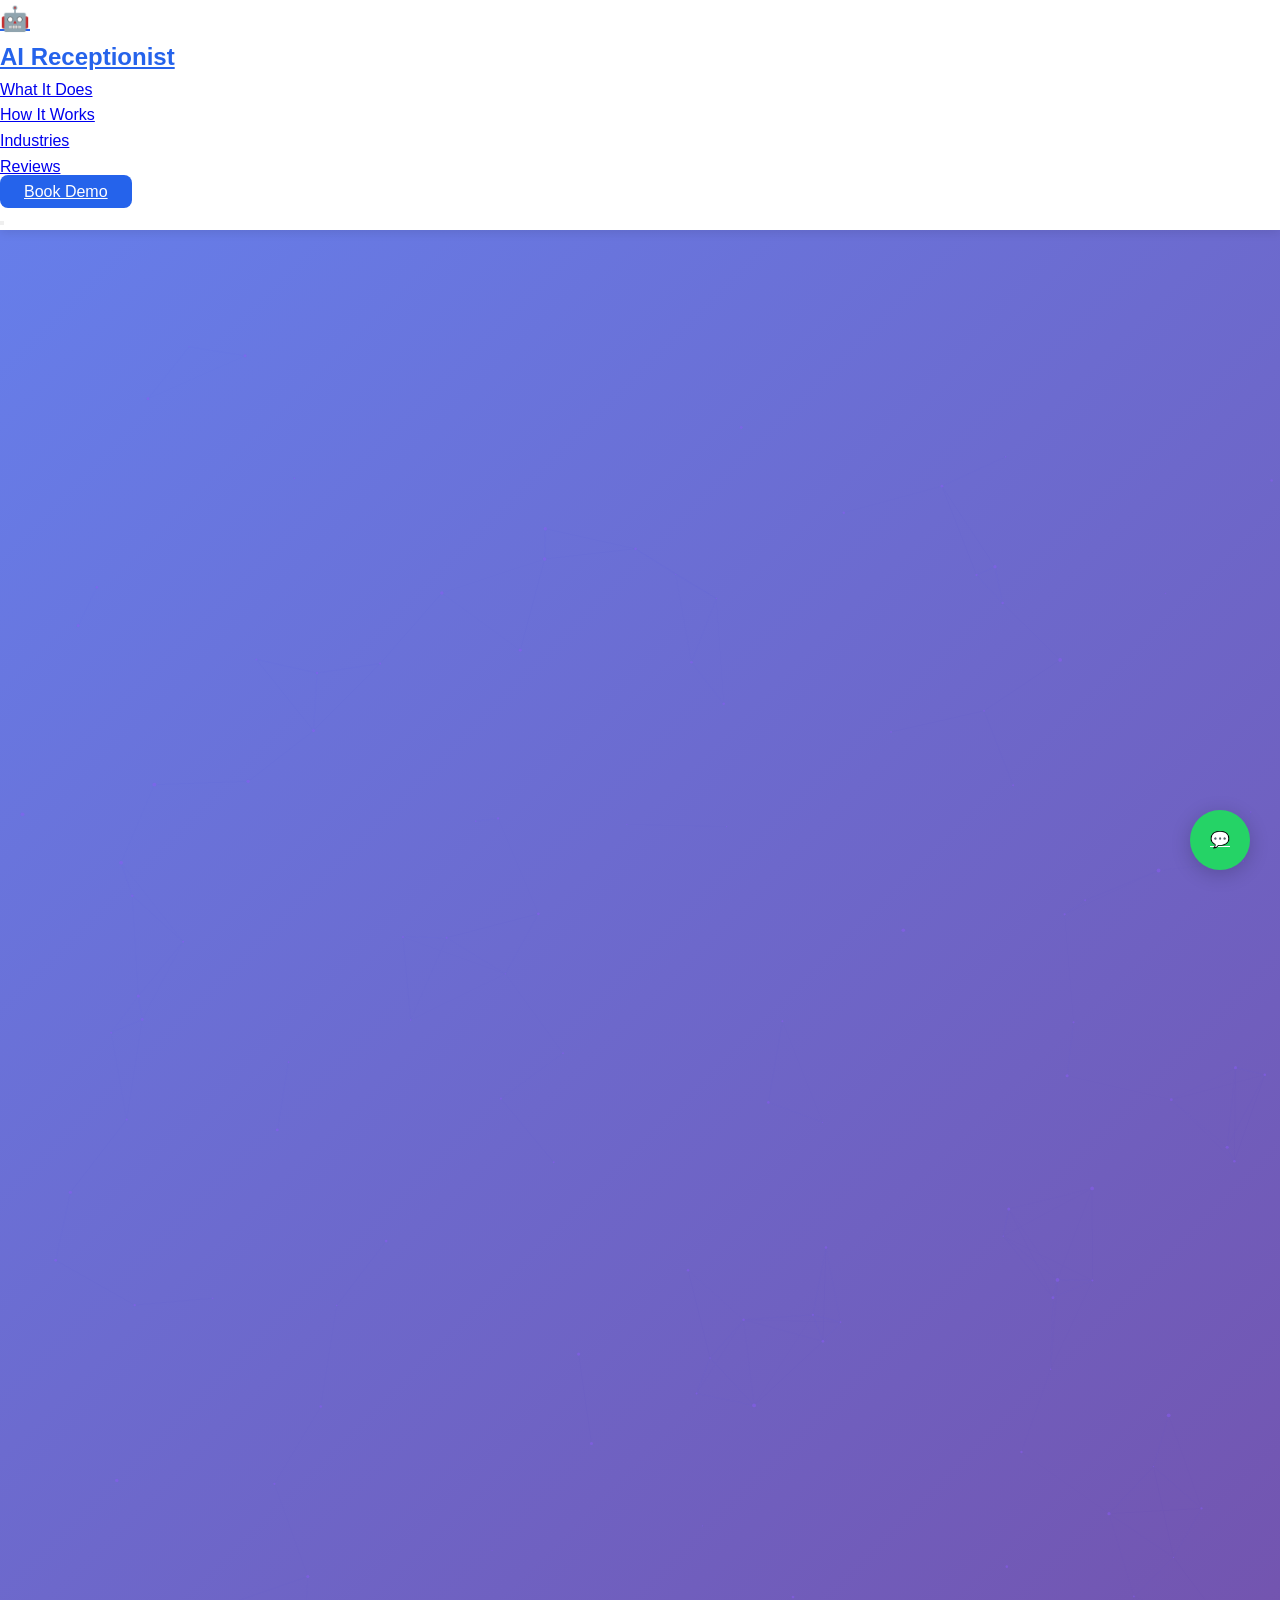
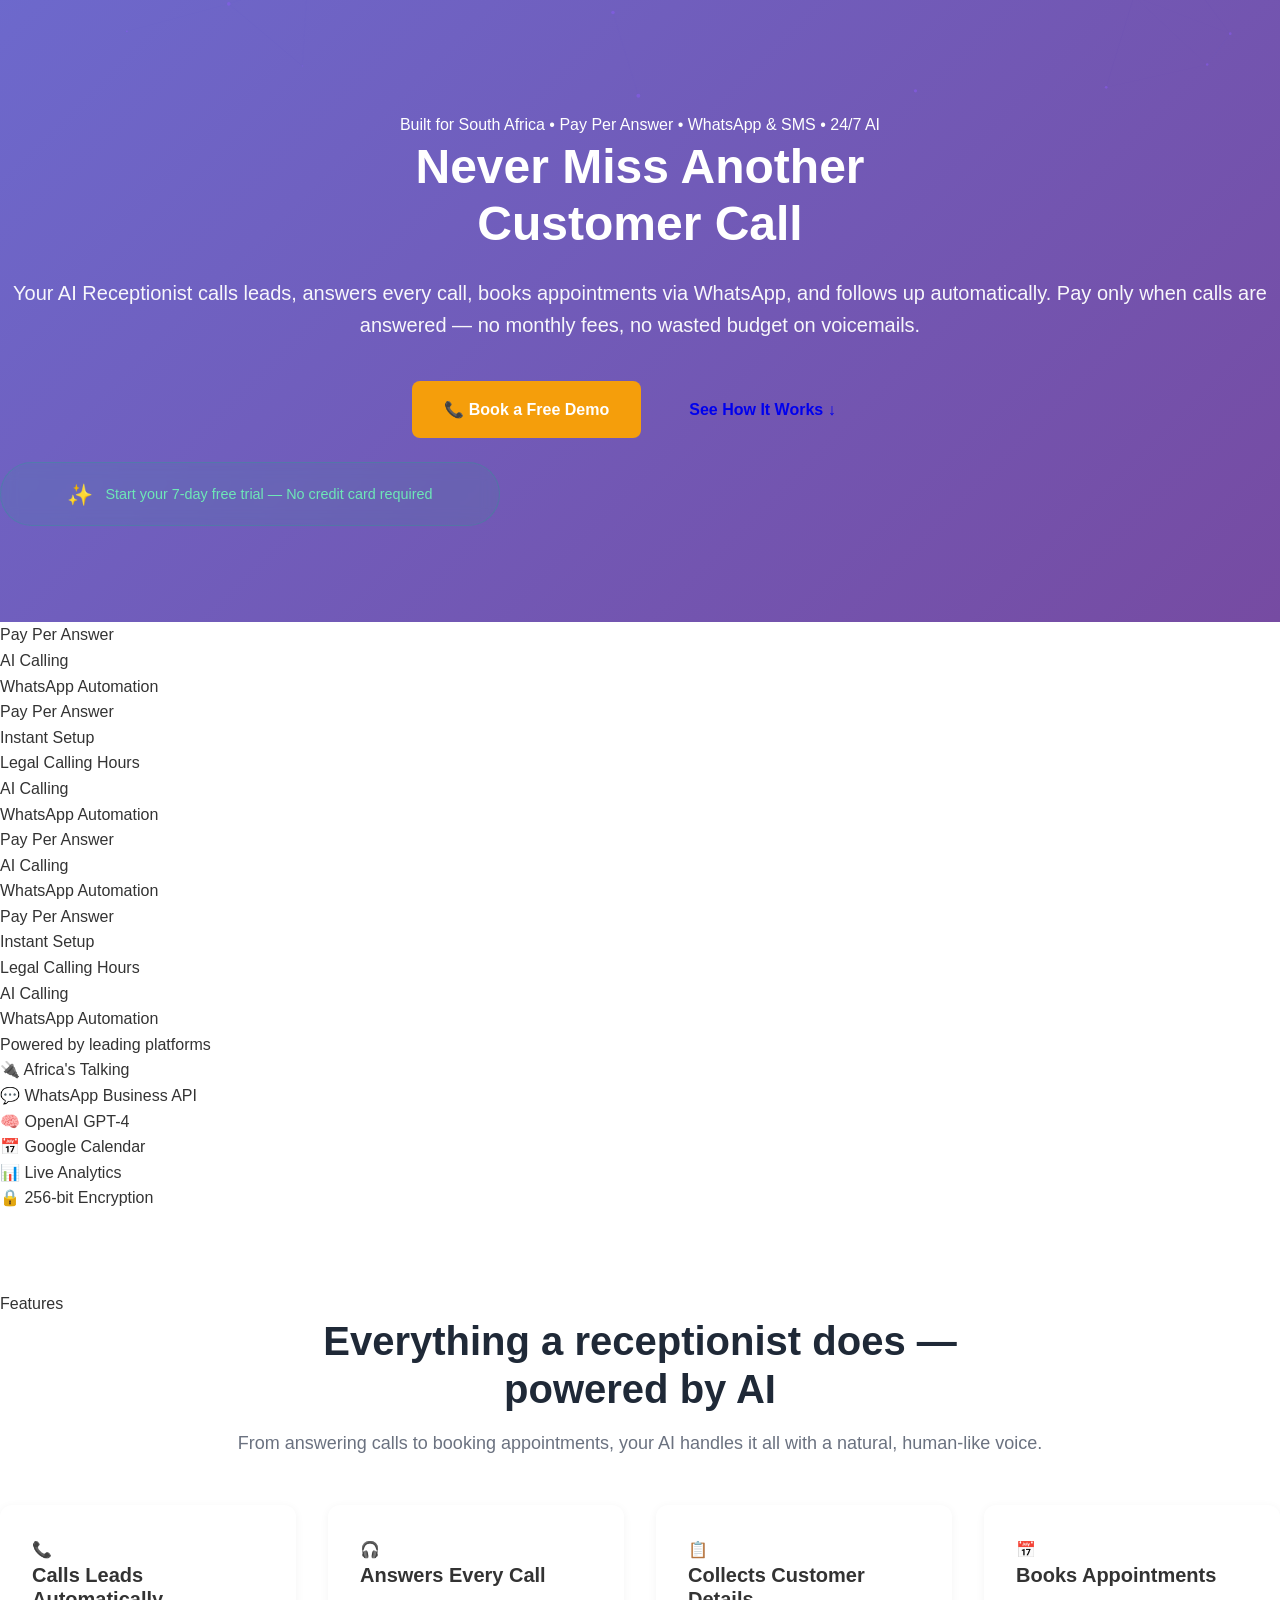
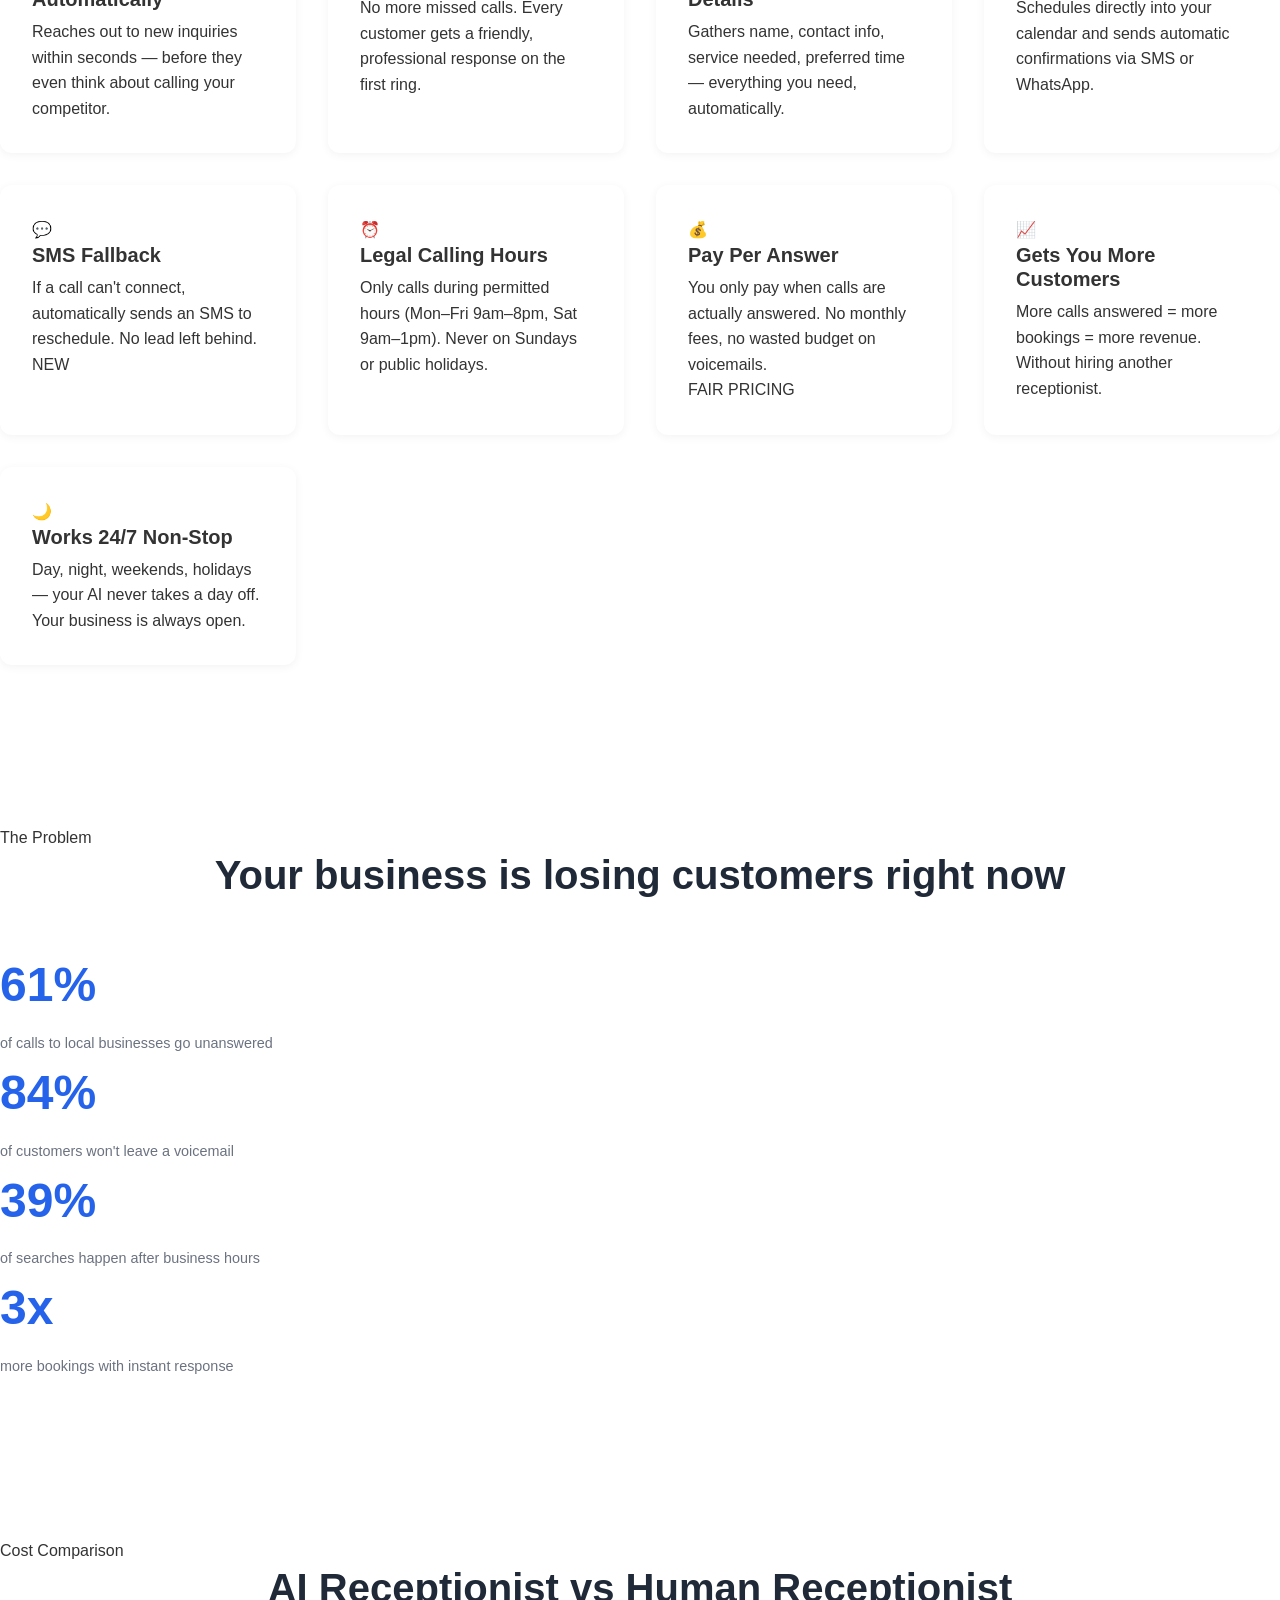
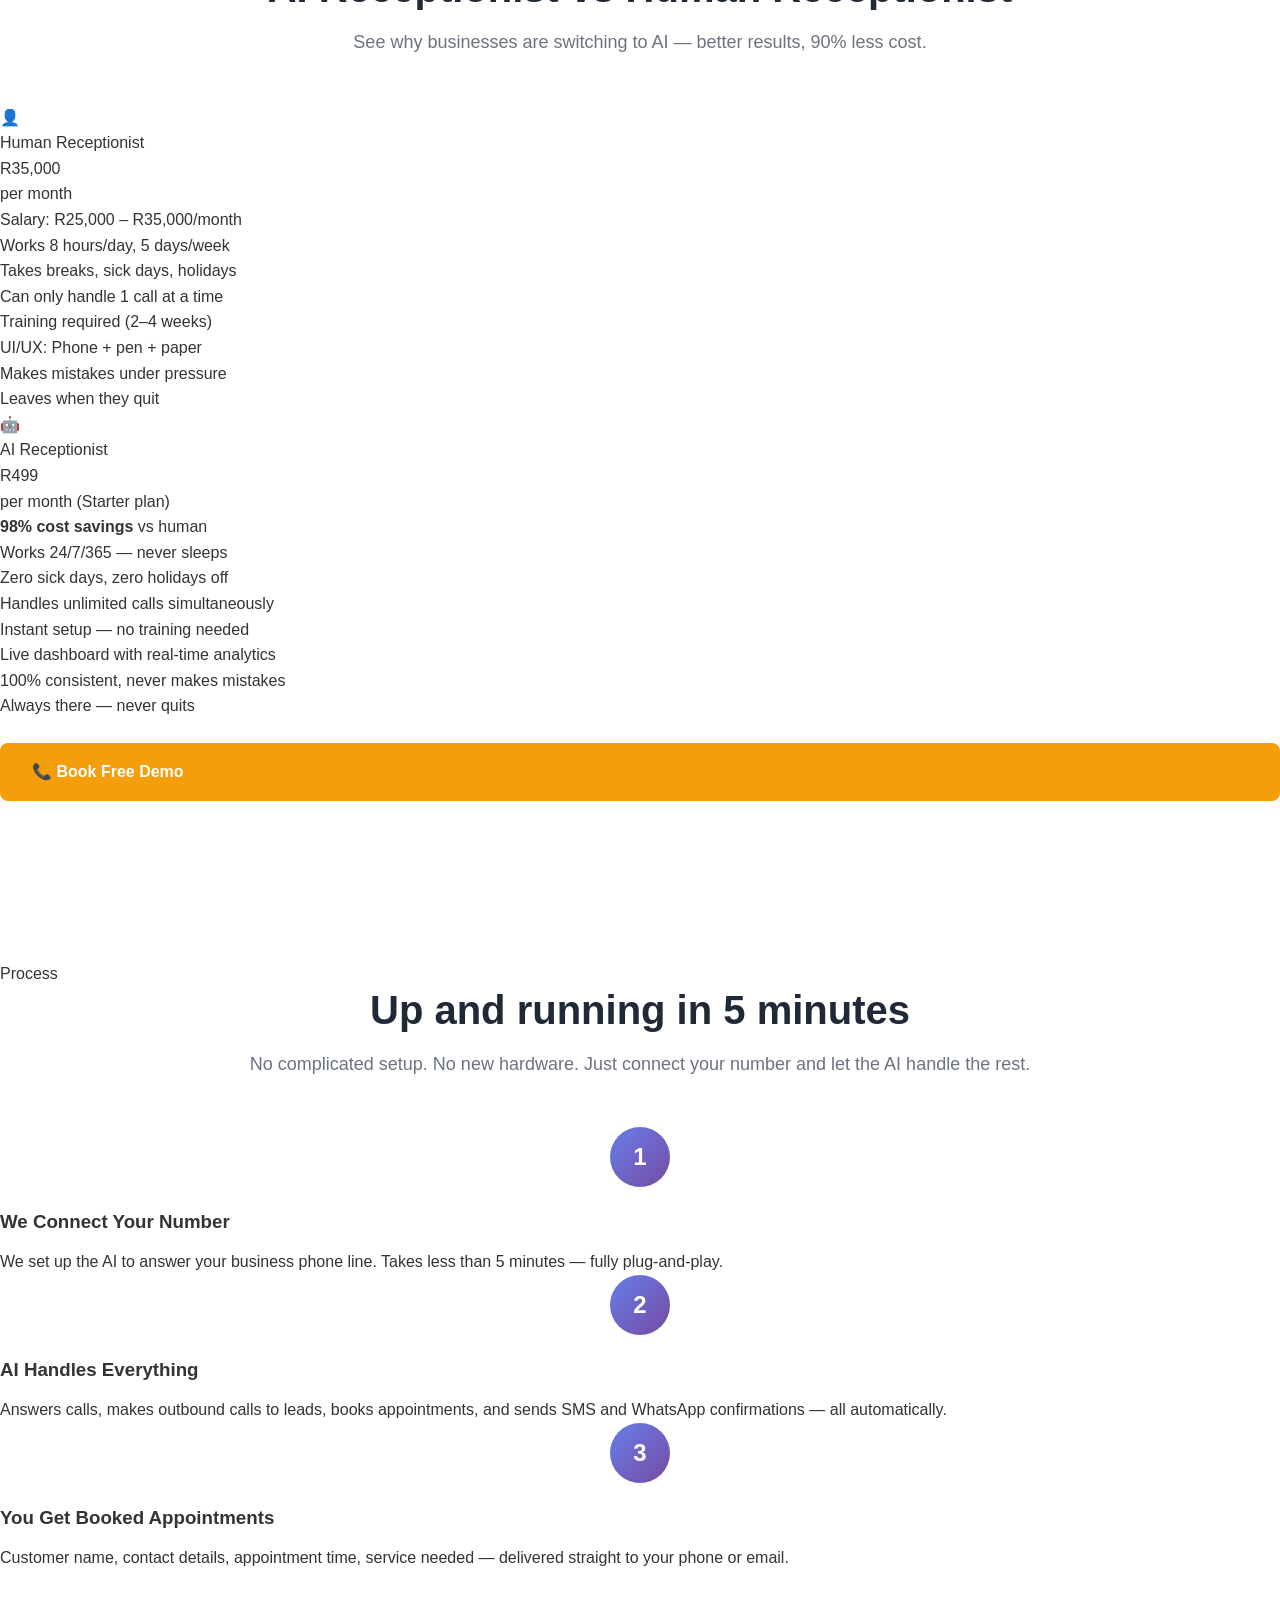
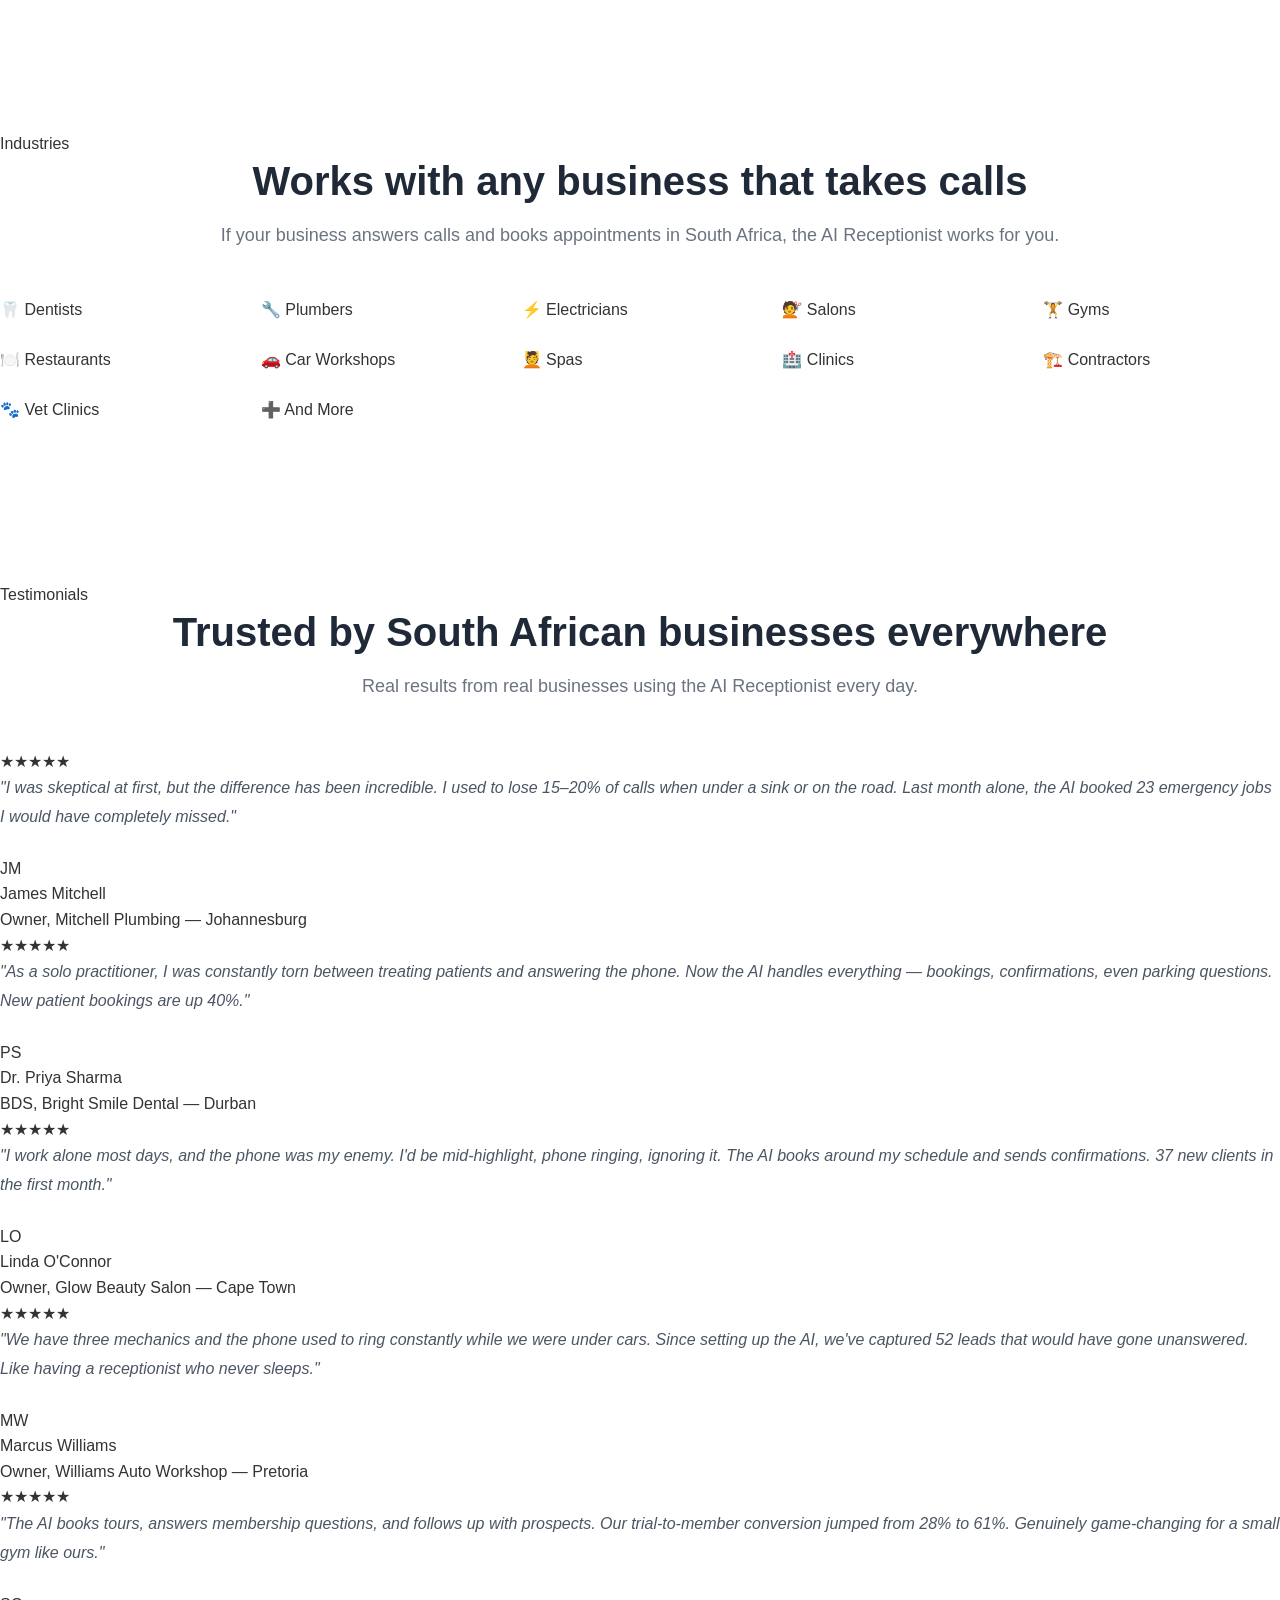
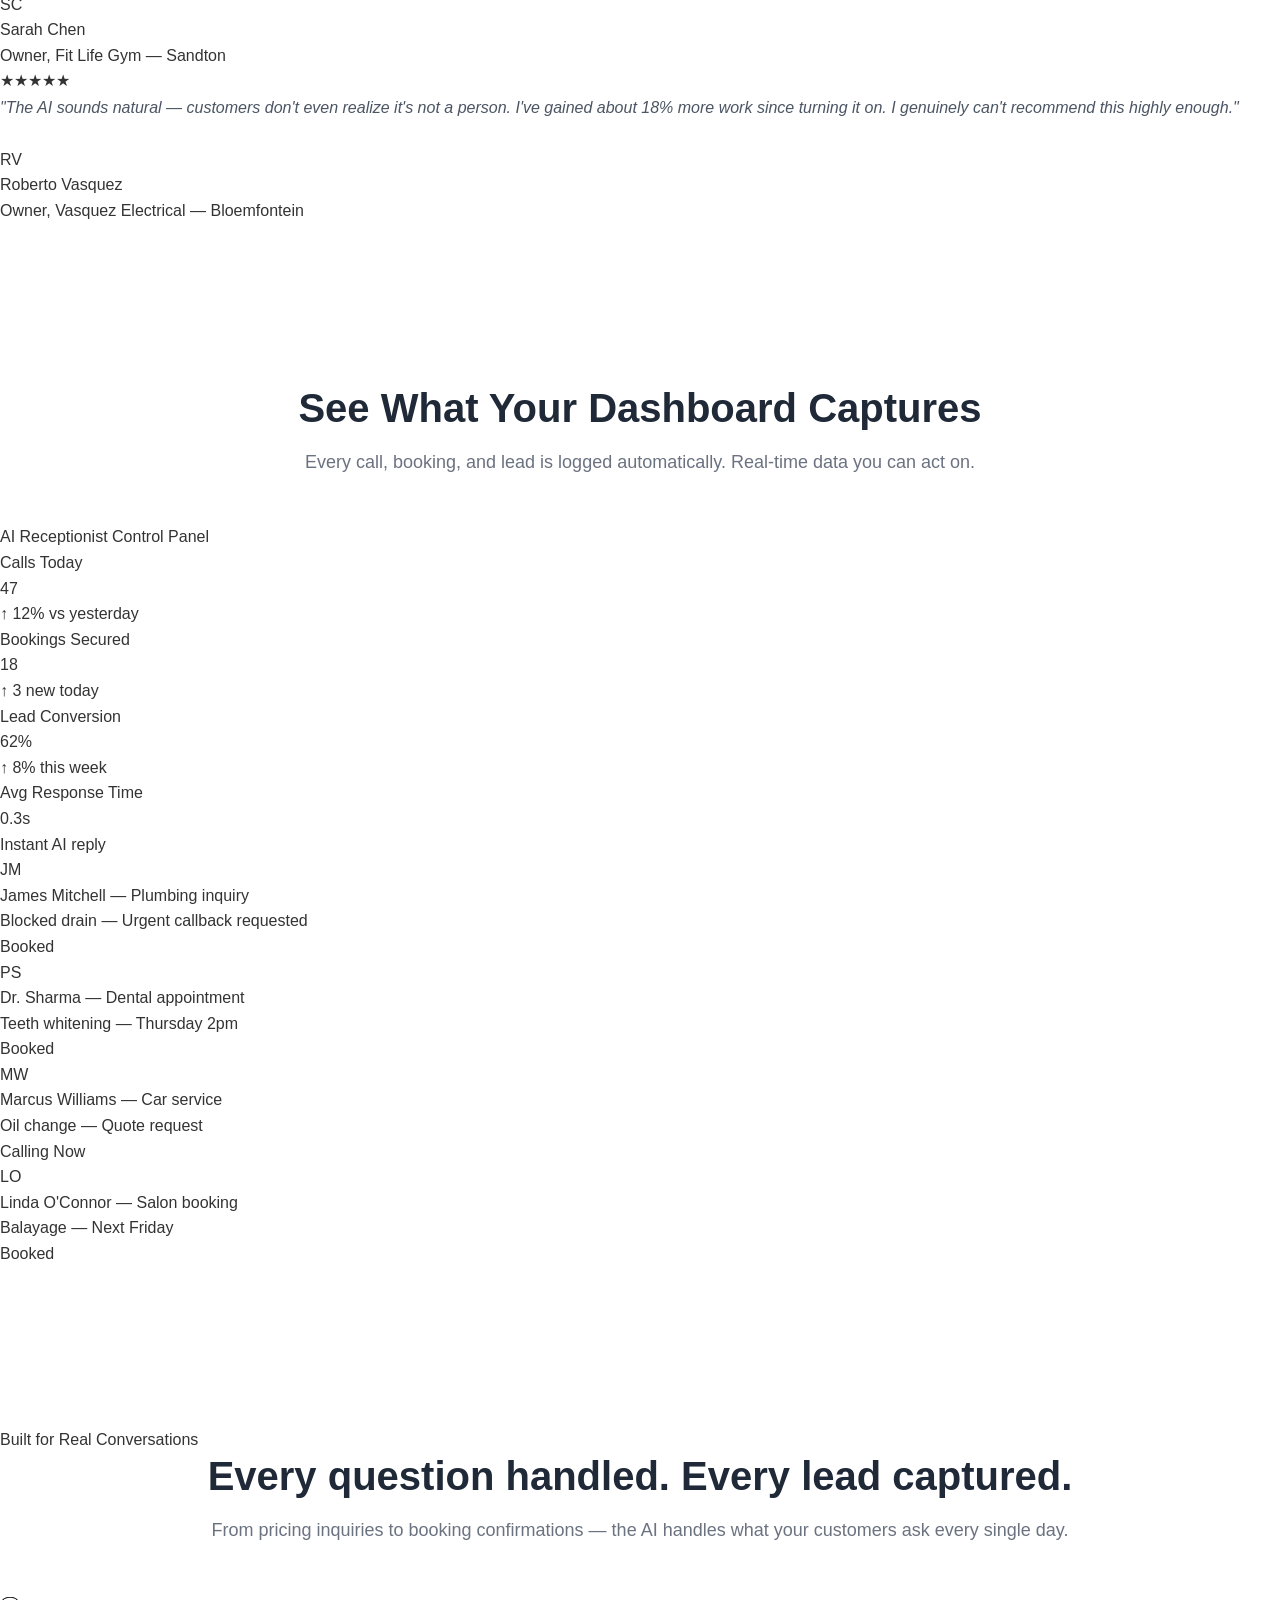
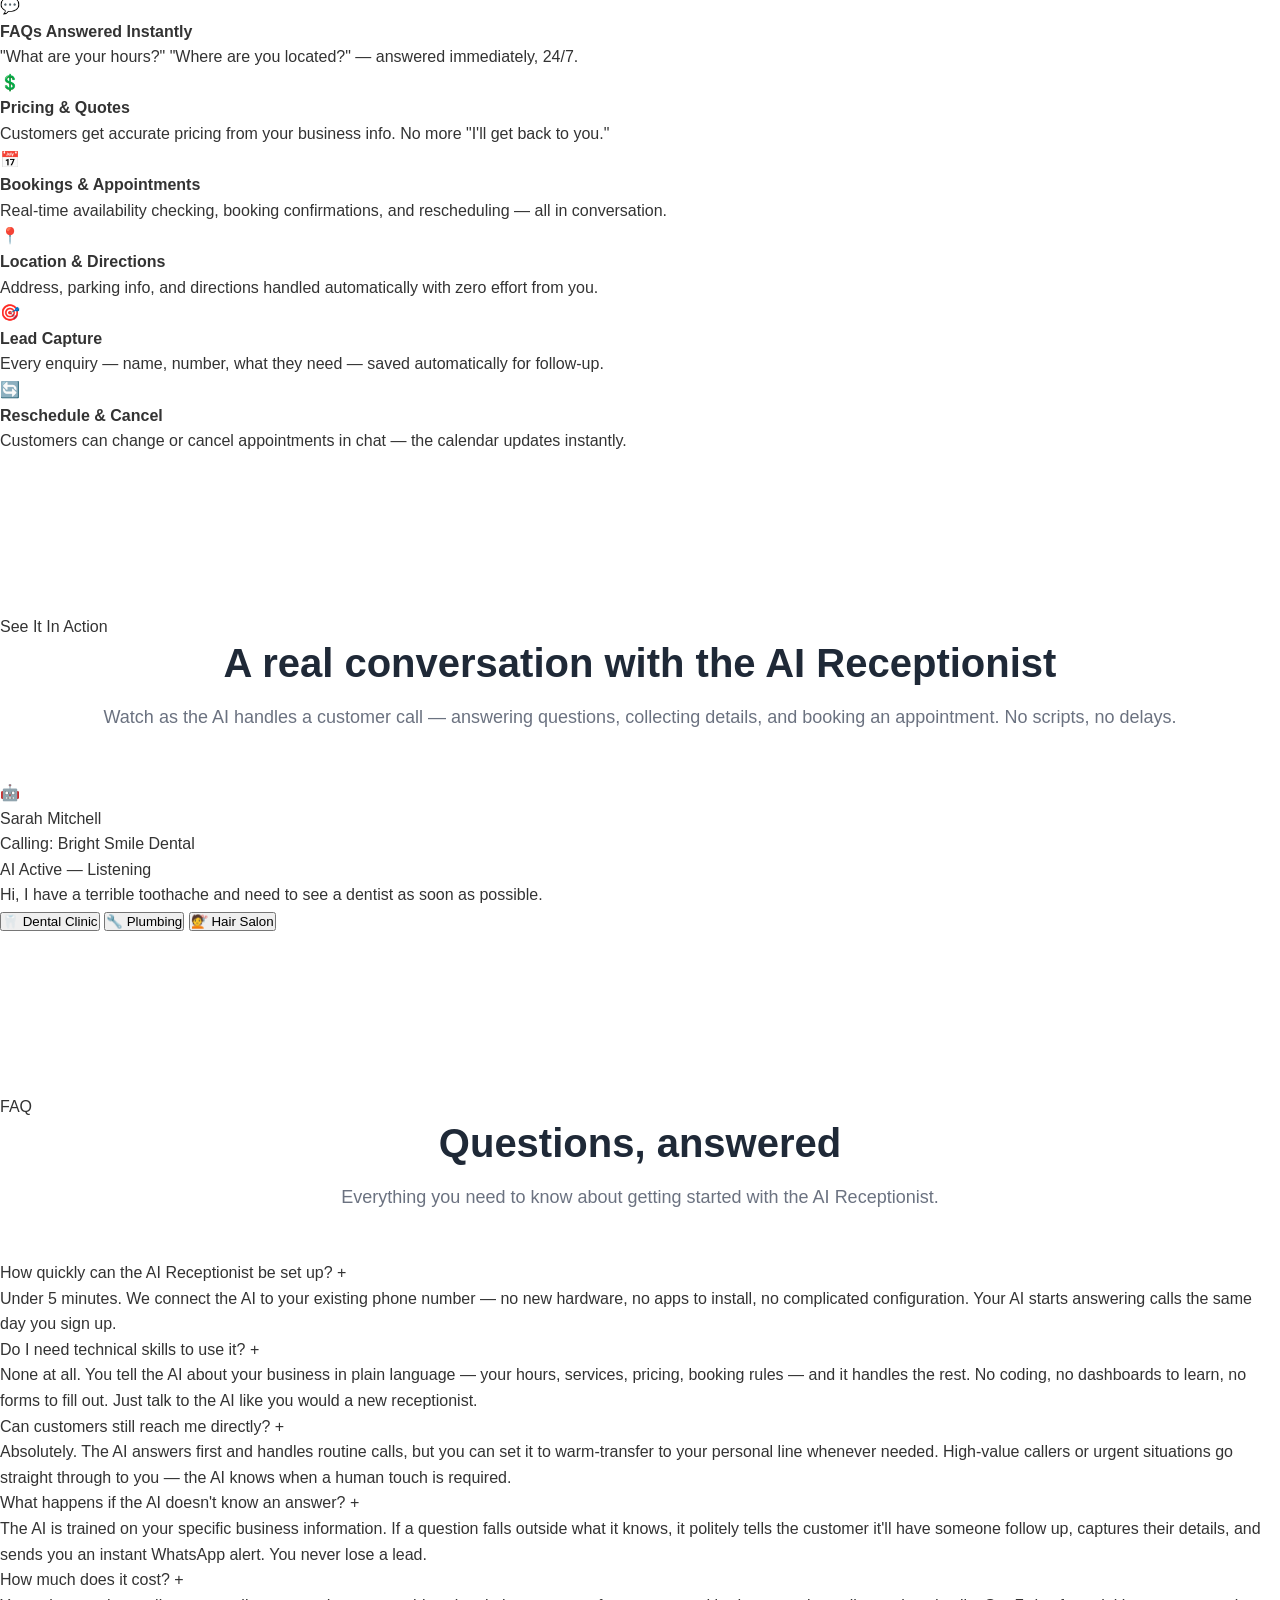
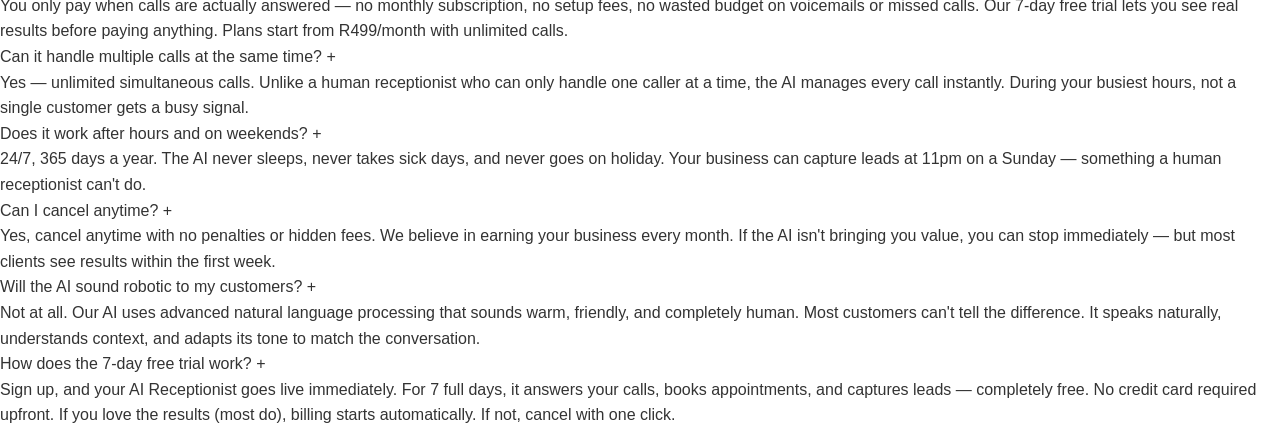
==== commit 7e7781ee: "Fix: Add missing style.css and correct stylesheet reference" ====
--- a/index.html
+++ b/index.html
@@ -8,7 +8,7 @@
   <link rel="preconnect" href="https://fonts.googleapis.com">
   <link rel="preconnect" href="https://fonts.gstatic.com" crossorigin>
   <link href="https://fonts.googleapis.com/css2?family=Inter:wght@300;400;500;600;700&display=swap" rel="stylesheet">
-  <link rel="stylesheet" href="app.css">
+  <link rel="stylesheet" href="style.css">
   <style>
       .trial-banner {
         display: flex;
@@ -983,4 +983,5 @@
     document.getElementById('year').textContent = new Date().getFullYear();
   </script>
 </body>
-</html>+</html>
+
--- a/style.css
+++ b/style.css
@@ -0,0 +1,605 @@
+/* Reset and base styles */
+* {
+  margin: 0;
+  padding: 0;
+  box-sizing: border-box;
+}
+
+body {
+  font-family: -apple-system, BlinkMacSystemFont, 'Segoe UI', Roboto, Oxygen, Ubuntu, Cantarell, sans-serif;
+  line-height: 1.6;
+  color: #333;
+  background: #fff;
+}
+
+.container {
+  max-width: 1200px;
+  margin: 0 auto;
+  padding: 0 20px;
+}
+
+h1, h2, h3 {
+  line-height: 1.2;
+  margin-bottom: 1rem;
+}
+
+/* Navigation */
+.navbar {
+  background: #fff;
+  box-shadow: 0 2px 10px rgba(0,0,0,0.1);
+  position: sticky;
+  top: 0;
+  z-index: 1000;
+}
+
+.nav-wrapper {
+  display: flex;
+  justify-content: space-between;
+  align-items: center;
+  padding: 1rem 0;
+}
+
+.logo {
+  font-size: 1.5rem;
+  font-weight: 700;
+  color: #2563eb;
+}
+
+.nav-menu {
+  display: flex;
+  list-style: none;
+  gap: 2rem;
+  align-items: center;
+}
+
+.nav-menu a {
+  text-decoration: none;
+  color: #333;
+  font-weight: 500;
+  transition: color 0.3s;
+}
+
+.nav-menu a:hover {
+  color: #2563eb;
+}
+
+.nav-cta {
+  background: #2563eb;
+  color: #fff !important;
+  padding: 0.5rem 1.5rem;
+  border-radius: 8px;
+  transition: background 0.3s;
+}
+
+.nav-cta:hover {
+  background: #1d4ed8;
+}
+
+.mobile-menu-toggle {
+  display: none;
+  flex-direction: column;
+  gap: 5px;
+  background: none;
+  border: none;
+  cursor: pointer;
+}
+
+.mobile-menu-toggle span {
+  width: 25px;
+  height: 3px;
+  background: #333;
+  transition: 0.3s;
+}
+
+/* Hero Section */
+.hero {
+  background: linear-gradient(135deg, #667eea 0%, #764ba2 100%);
+  color: #fff;
+  padding: 6rem 0;
+  text-align: center;
+}
+
+.hero-title {
+  font-size: 3rem;
+  margin-bottom: 1.5rem;
+  font-weight: 800;
+}
+
+.hero-subtitle {
+  font-size: 1.25rem;
+  margin-bottom: 2.5rem;
+  opacity: 0.95;
+}
+
+.hero-buttons {
+  display: flex;
+  gap: 1rem;
+  justify-content: center;
+  flex-wrap: wrap;
+}
+
+.btn {
+  display: inline-block;
+  padding: 1rem 2rem;
+  border-radius: 8px;
+  text-decoration: none;
+  font-weight: 600;
+  transition: all 0.3s;
+  border: none;
+  cursor: pointer;
+  font-size: 1rem;
+}
+
+.btn-primary {
+  background: #f59e0b;
+  color: #fff;
+}
+
+.btn-primary:hover {
+  background: #d97706;
+  transform: translateY(-2px);
+  box-shadow: 0 10px 20px rgba(0,0,0,0.2);
+}
+
+.btn-secondary {
+  background: #fff;
+  color: #2563eb;
+}
+
+.btn-secondary:hover {
+  background: #f3f4f6;
+  transform: translateY(-2px);
+}
+
+.btn-large {
+  padding: 1.25rem 3rem;
+  font-size: 1.125rem;
+}
+
+/* Section Styles */
+section {
+  padding: 5rem 0;
+}
+
+.section-title {
+  font-size: 2.5rem;
+  text-align: center;
+  margin-bottom: 3rem;
+  color: #1f2937;
+}
+
+.section-subtitle {
+  text-align: center;
+  font-size: 1.125rem;
+  color: #6b7280;
+  margin-top: -2rem;
+  margin-bottom: 3rem;
+}
+
+/* What It Does */
+.what-it-does {
+  background: #f9fafb;
+}
+
+.features-grid {
+  display: grid;
+  grid-template-columns: repeat(auto-fit, minmax(250px, 1fr));
+  gap: 2rem;
+}
+
+.feature-card {
+  background: #fff;
+  padding: 2rem;
+  border-radius: 12px;
+  box-shadow: 0 2px 10px rgba(0,0,0,0.05);
+  transition: all 0.3s;
+}
+
+.feature-card:hover {
+  transform: translateY(-5px);
+  box-shadow: 0 10px 30px rgba(0,0,0,0.1);
+}
+
+.feature-icon {
+  font-size: 3rem;
+  margin-bottom: 1rem;
+}
+
+.feature-card h3 {
+  font-size: 1.25rem;
+  margin-bottom: 0.5rem;
+}
+
+/* Why You Need It */
+.why-content {
+  max-width: 800px;
+  margin: 0 auto;
+}
+
+.why-lead {
+  font-size: 1.5rem;
+  font-weight: 600;
+  margin-bottom: 1.5rem;
+  color: #1f2937;
+}
+
+.why-content p {
+  font-size: 1.125rem;
+  margin-bottom: 1.5rem;
+  color: #4b5563;
+}
+
+.why-stats {
+  display: grid;
+  grid-template-columns: repeat(auto-fit, minmax(150px, 1fr));
+  gap: 2rem;
+  margin-top: 3rem;
+  text-align: center;
+}
+
+.stat {
+  padding: 2rem;
+  background: #eff6ff;
+  border-radius: 12px;
+}
+
+.stat-number {
+  font-size: 3rem;
+  font-weight: 800;
+  color: #2563eb;
+  margin-bottom: 0.5rem;
+}
+
+.stat-label {
+  color: #6b7280;
+  font-size: 0.9rem;
+}
+
+/* Industries */
+.industries-grid {
+  display: grid;
+  grid-template-columns: repeat(auto-fit, minmax(200px, 1fr));
+  gap: 1.5rem;
+}
+
+.industry-card {
+  background: #fff;
+  padding: 2rem;
+  text-align: center;
+  border-radius: 12px;
+  box-shadow: 0 2px 10px rgba(0,0,0,0.05);
+  font-size: 1.125rem;
+  font-weight: 600;
+  transition: all 0.3s;
+}
+
+.industry-card:hover {
+  background: #2563eb;
+  color: #fff;
+  transform: translateY(-5px);
+}
+
+/* How It Works */
+.how-it-works {
+  background: #f9fafb;
+}
+
+.steps {
+  display: grid;
+  grid-template-columns: repeat(auto-fit, minmax(280px, 1fr));
+  gap: 3rem;
+  max-width: 1000px;
+  margin: 0 auto;
+}
+
+.step {
+  text-align: center;
+}
+
+.step-number {
+  width: 60px;
+  height: 60px;
+  background: linear-gradient(135deg, #667eea 0%, #764ba2 100%);
+  color: #fff;
+  border-radius: 50%;
+  display: flex;
+  align-items: center;
+  justify-content: center;
+  font-size: 1.5rem;
+  font-weight: 700;
+  margin: 0 auto 1.5rem;
+}
+
+.step h3 {
+  font-size: 1.25rem;
+  margin-bottom: 1rem;
+}
+
+/* Sales Script */
+.sales-script {
+  background: linear-gradient(135deg, #667eea 0%, #764ba2 100%);
+  color: #fff;
+}
+
+.sales-script .section-title {
+  color: #fff;
+}
+
+.sales-script .section-subtitle {
+  color: rgba(255,255,255,0.9);
+}
+
+.script-box {
+  background: rgba(255,255,255,0.1);
+  backdrop-filter: blur(10px);
+  border: 1px solid rgba(255,255,255,0.2);
+  border-radius: 16px;
+  padding: 2.5rem;
+  max-width: 800px;
+  margin: 0 auto;
+}
+
+.script-header {
+  font-size: 1.25rem;
+  font-weight: 700;
+  margin-bottom: 1.5rem;
+  color: #fbbf24;
+}
+
+.script-content p {
+  margin-bottom: 1.5rem;
+  font-size: 1.125rem;
+  line-height: 1.8;
+}
+
+.script-note {
+  margin-top: 2rem;
+  padding-top: 2rem;
+  border-top: 1px solid rgba(255,255,255,0.2);
+}
+
+/* Pricing */
+.pricing {
+  background: #f9fafb;
+}
+
+.pricing-grid {
+  display: grid;
+  grid-template-columns: repeat(auto-fit, minmax(280px, 1fr));
+  gap: 2rem;
+  max-width: 1100px;
+  margin: 0 auto;
+}
+
+.pricing-card {
+  background: #fff;
+  border-radius: 16px;
+  padding: 2.5rem;
+  box-shadow: 0 2px 10px rgba(0,0,0,0.05);
+  transition: all 0.3s;
+  position: relative;
+}
+
+.pricing-card:hover {
+  transform: translateY(-10px);
+  box-shadow: 0 20px 40px rgba(0,0,0,0.1);
+}
+
+.pricing-card.featured {
+  border: 3px solid #f59e0b;
+  transform: scale(1.05);
+}
+
+.pricing-badge {
+  position: absolute;
+  top: -15px;
+  left: 50%;
+  transform: translateX(-50%);
+  background: #f59e0b;
+  color: #fff;
+  padding: 0.5rem 1.5rem;
+  border-radius: 20px;
+  font-weight: 600;
+  font-size: 0.875rem;
+}
+
+.pricing-header h3 {
+  font-size: 1.5rem;
+  margin-bottom: 1rem;
+}
+
+.price {
+  font-size: 3rem;
+  font-weight: 800;
+  color: #2563eb;
+  margin-bottom: 2rem;
+}
+
+.price span {
+  font-size: 1rem;
+  color: #6b7280;
+  font-weight: 400;
+}
+
+.pricing-features {
+  list-style: none;
+  margin-bottom: 2rem;
+}
+
+.pricing-features li {
+  padding: 0.75rem 0;
+  border-bottom: 1px solid #e5e7eb;
+  color: #4b5563;
+}
+
+.pricing-features li:before {
+  content: "✓ ";
+  color: #10b981;
+  font-weight: 700;
+  margin-right: 0.5rem;
+}
+
+.pricing-card .btn {
+  width: 100%;
+  text-align: center;
+}
+
+/* Testimonials */
+.testimonials {
+  background: #fff;
+}
+
+.testimonial-grid {
+  display: grid;
+  grid-template-columns: repeat(auto-fit, minmax(320px, 1fr));
+  gap: 2rem;
+}
+
+.testimonial-card {
+  background: #f9fafb;
+  padding: 2rem;
+  border-radius: 12px;
+  border-left: 4px solid #2563eb;
+  transition: all 0.3s;
+}
+
+.testimonial-card:hover {
+  box-shadow: 0 10px 30px rgba(0,0,0,0.1);
+  transform: translateY(-5px);
+}
+
+.testimonial-text {
+  font-style: italic;
+  color: #4b5563;
+  margin-bottom: 1.5rem;
+  line-height: 1.8;
+}
+
+.testimonial-author strong {
+  display: block;
+  color: #1f2937;
+  margin-bottom: 0.25rem;
+}
+
+.testimonial-author span {
+  color: #6b7280;
+  font-size: 0.9rem;
+}
+
+/* Final CTA */
+.final-cta {
+  background: linear-gradient(135deg, #667eea 0%, #764ba2 100%);
+  color: #fff;
+  text-align: center;
+}
+
+.final-cta .section-title {
+  color: #fff;
+}
+
+.final-cta-text {
+  font-size: 1.25rem;
+  margin-bottom: 2.5rem;
+  max-width: 700px;
+  margin-left: auto;
+  margin-right: auto;
+}
+
+.contact-info {
+  margin-top: 3rem;
+  padding-top: 3rem;
+  border-top: 1px solid rgba(255,255,255,0.2);
+}
+
+.contact-info a {
+  color: #fbbf24;
+  text-decoration: none;
+}
+
+.contact-info a:hover {
+  text-decoration: underline;
+}
+
+/* Footer */
+.footer {
+  background: #1f2937;
+  color: #9ca3af;
+  text-align: center;
+  padding: 2rem 0;
+}
+
+/* WhatsApp Float Button */
+.whatsapp-float {
+  position: fixed;
+  bottom: 30px;
+  right: 30px;
+  width: 60px;
+  height: 60px;
+  background: #25d366;
+  color: #fff;
+  border-radius: 50%;
+  display: flex;
+  align-items: center;
+  justify-content: center;
+  box-shadow: 0 4px 20px rgba(0,0,0,0.2);
+  z-index: 999;
+  transition: all 0.3s;
+}
+
+.whatsapp-float:hover {
+  transform: scale(1.1);
+  box-shadow: 0 6px 30px rgba(0,0,0,0.3);
+}
+
+/* Responsive */
+@media (max-width: 768px) {
+  .nav-menu {
+    position: fixed;
+    left: -100%;
+    top: 70px;
+    flex-direction: column;
+    background: #fff;
+    width: 100%;
+    text-align: center;
+    transition: 0.3s;
+    box-shadow: 0 10px 27px rgba(0,0,0,0.05);
+    padding: 2rem 0;
+    gap: 0;
+  }
+
+  .nav-menu.active {
+    left: 0;
+  }
+
+  .nav-menu li {
+    margin: 1rem 0;
+  }
+
+  .mobile-menu-toggle {
+    display: flex;
+  }
+
+  .hero-title {
+    font-size: 2rem;
+  }
+
+  .hero-subtitle {
+    font-size: 1rem;
+  }
+
+  .section-title {
+    font-size: 2rem;
+  }
+
+  .pricing-card.featured {
+    transform: scale(1);
+  }
+
+  .hero-buttons {
+    flex-direction: column;
+  }
+
+  .btn {
+    width: 100%;
+  }
+}
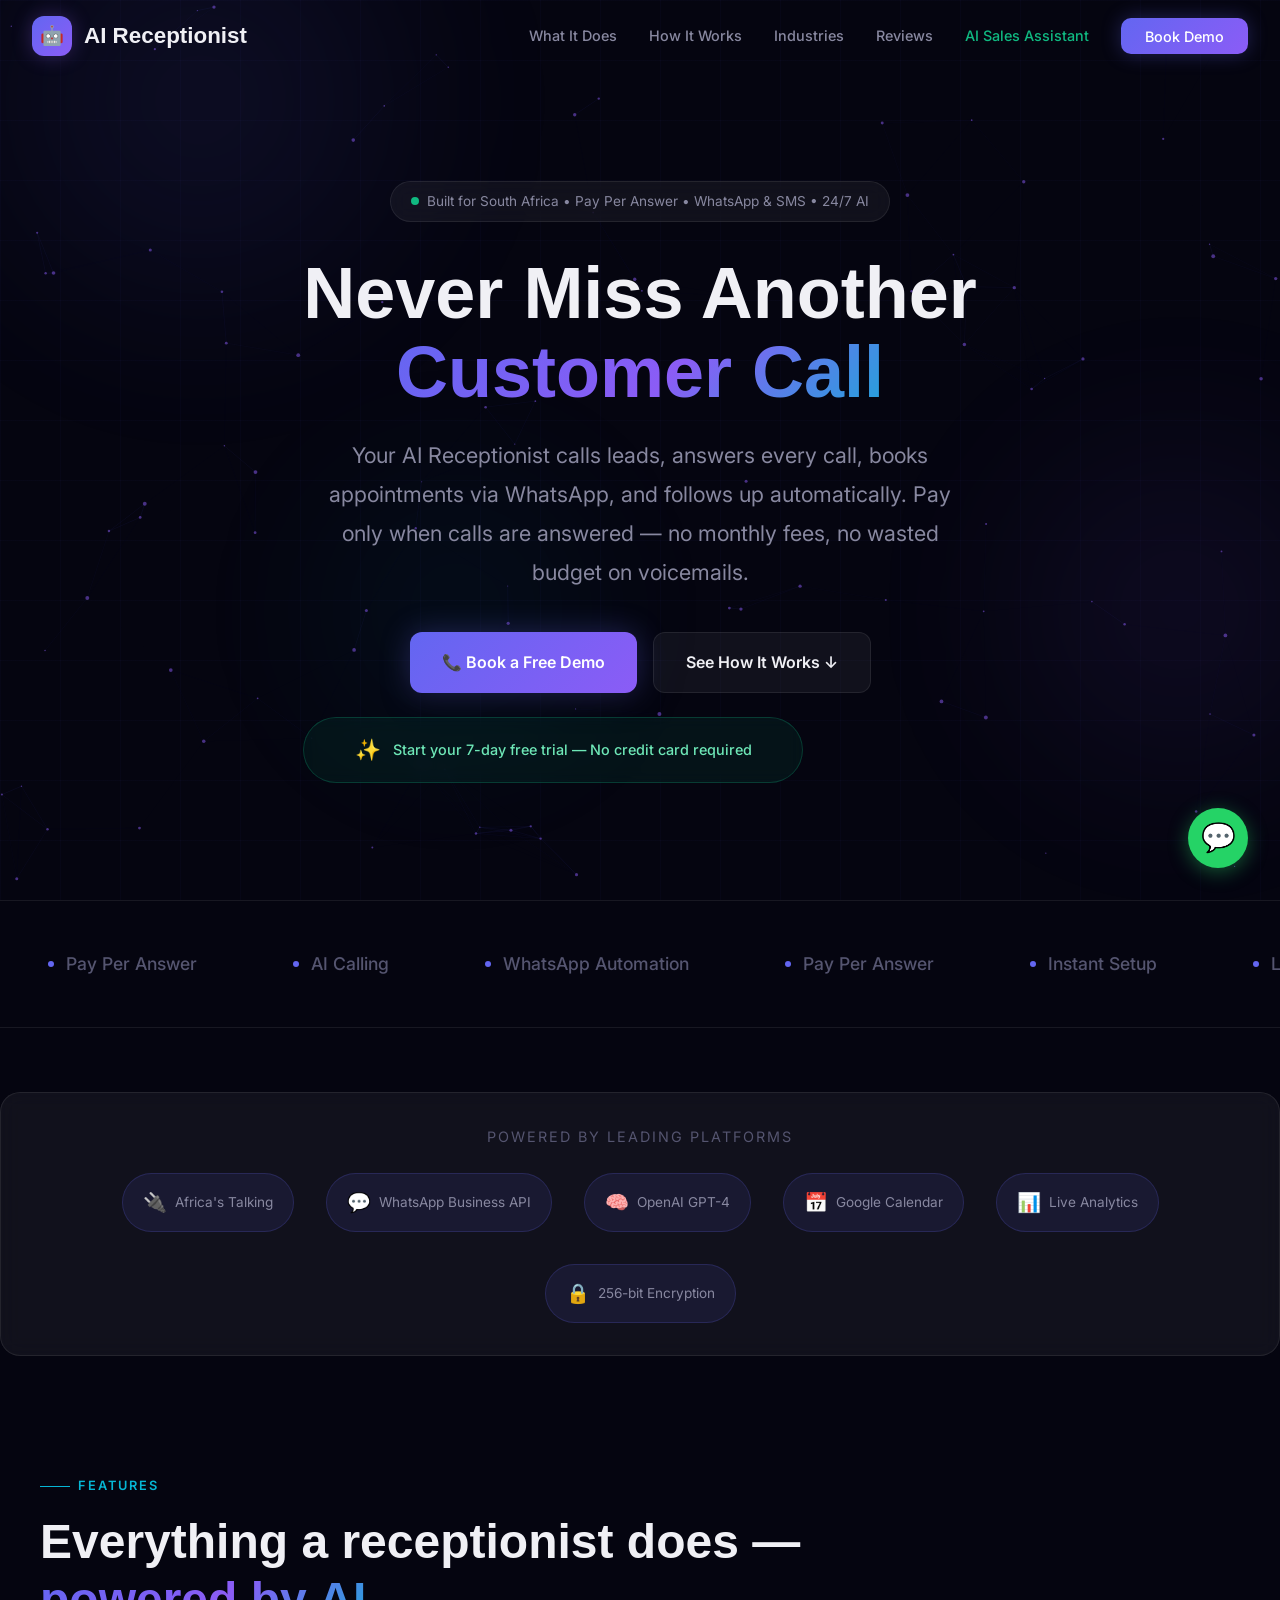
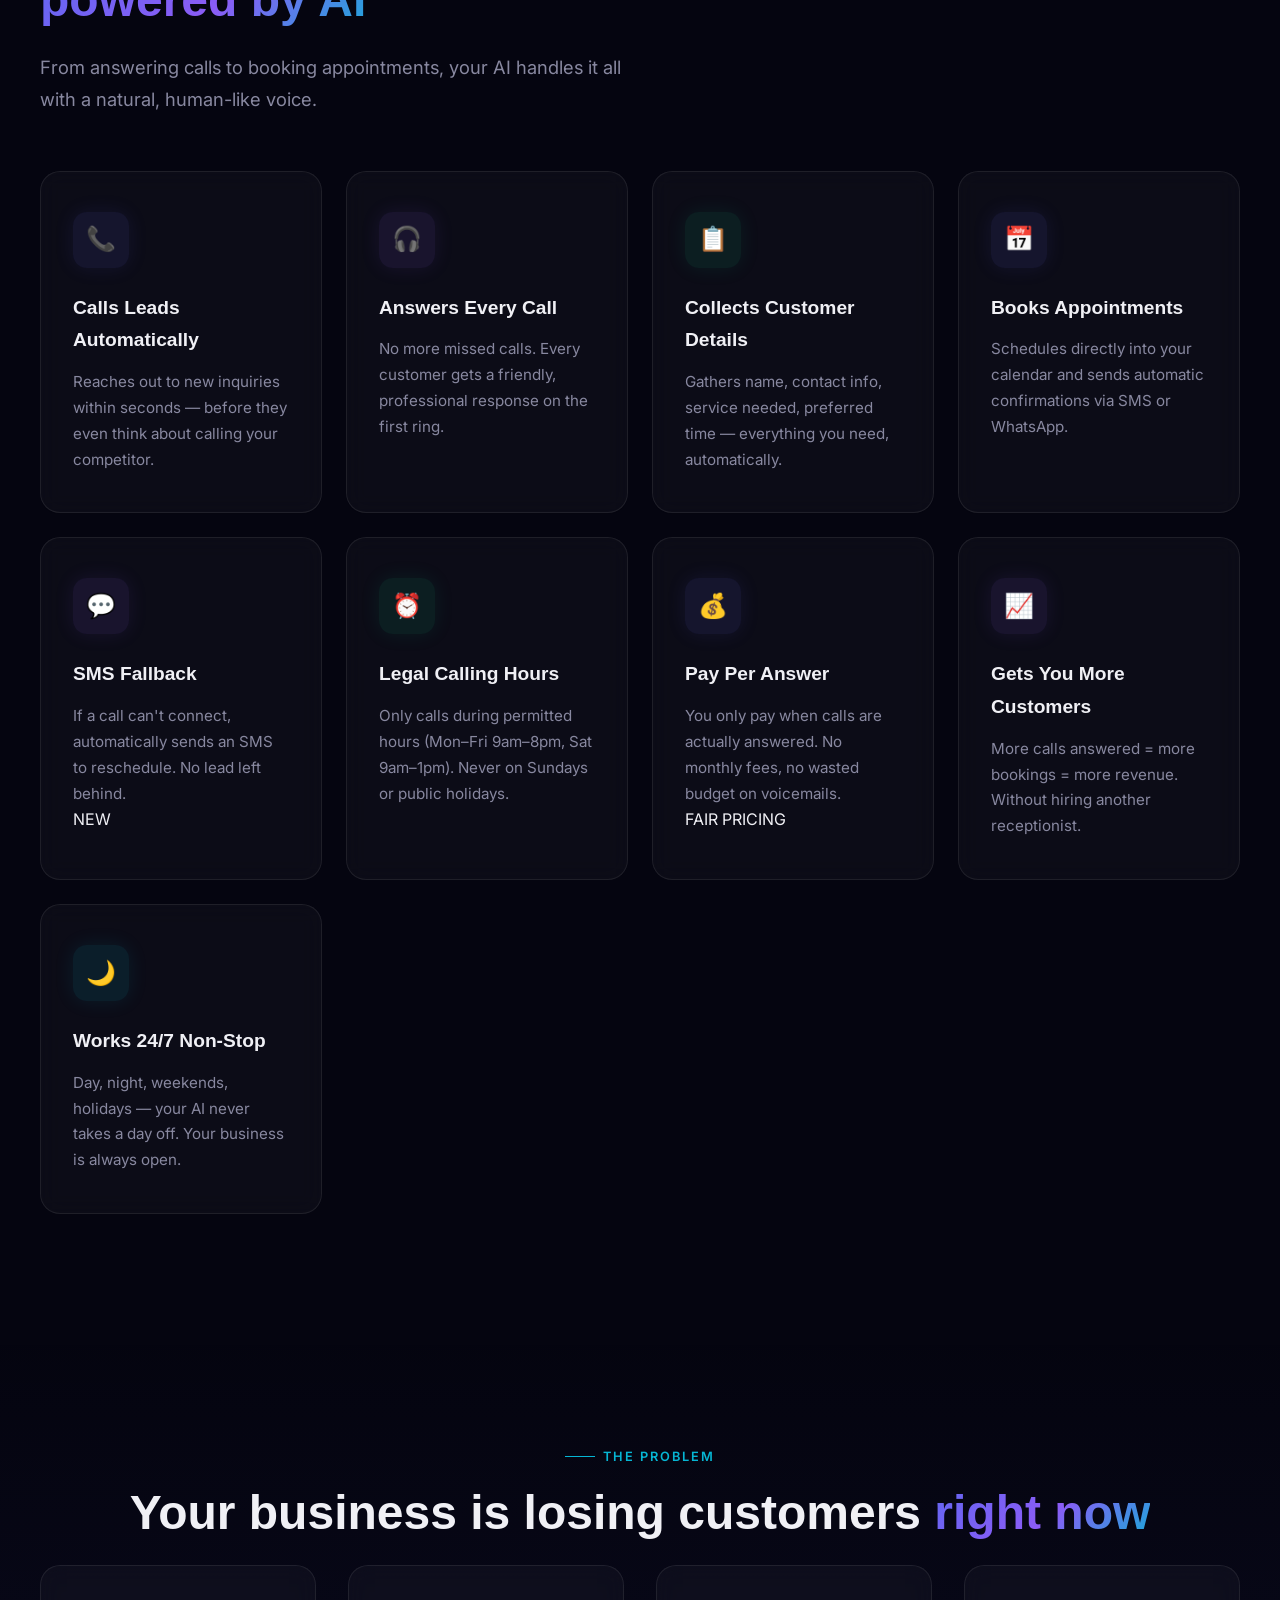
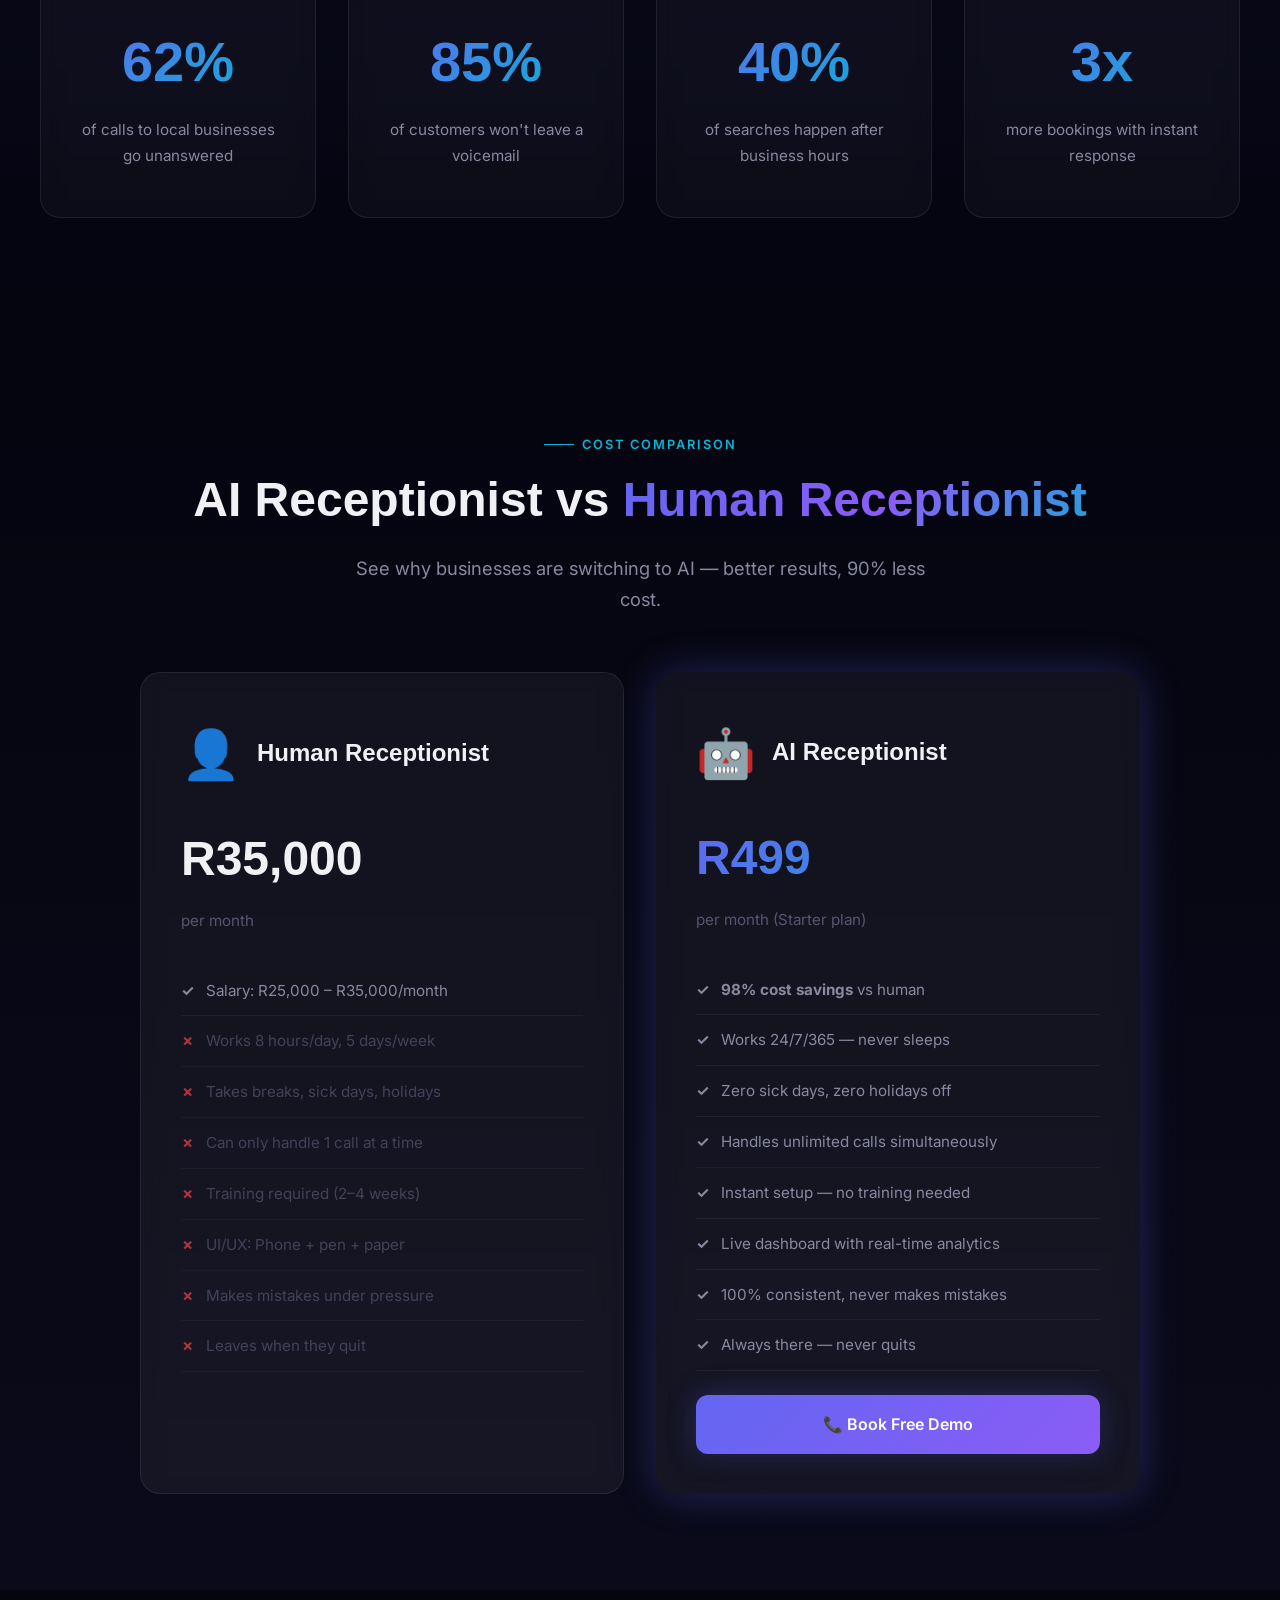
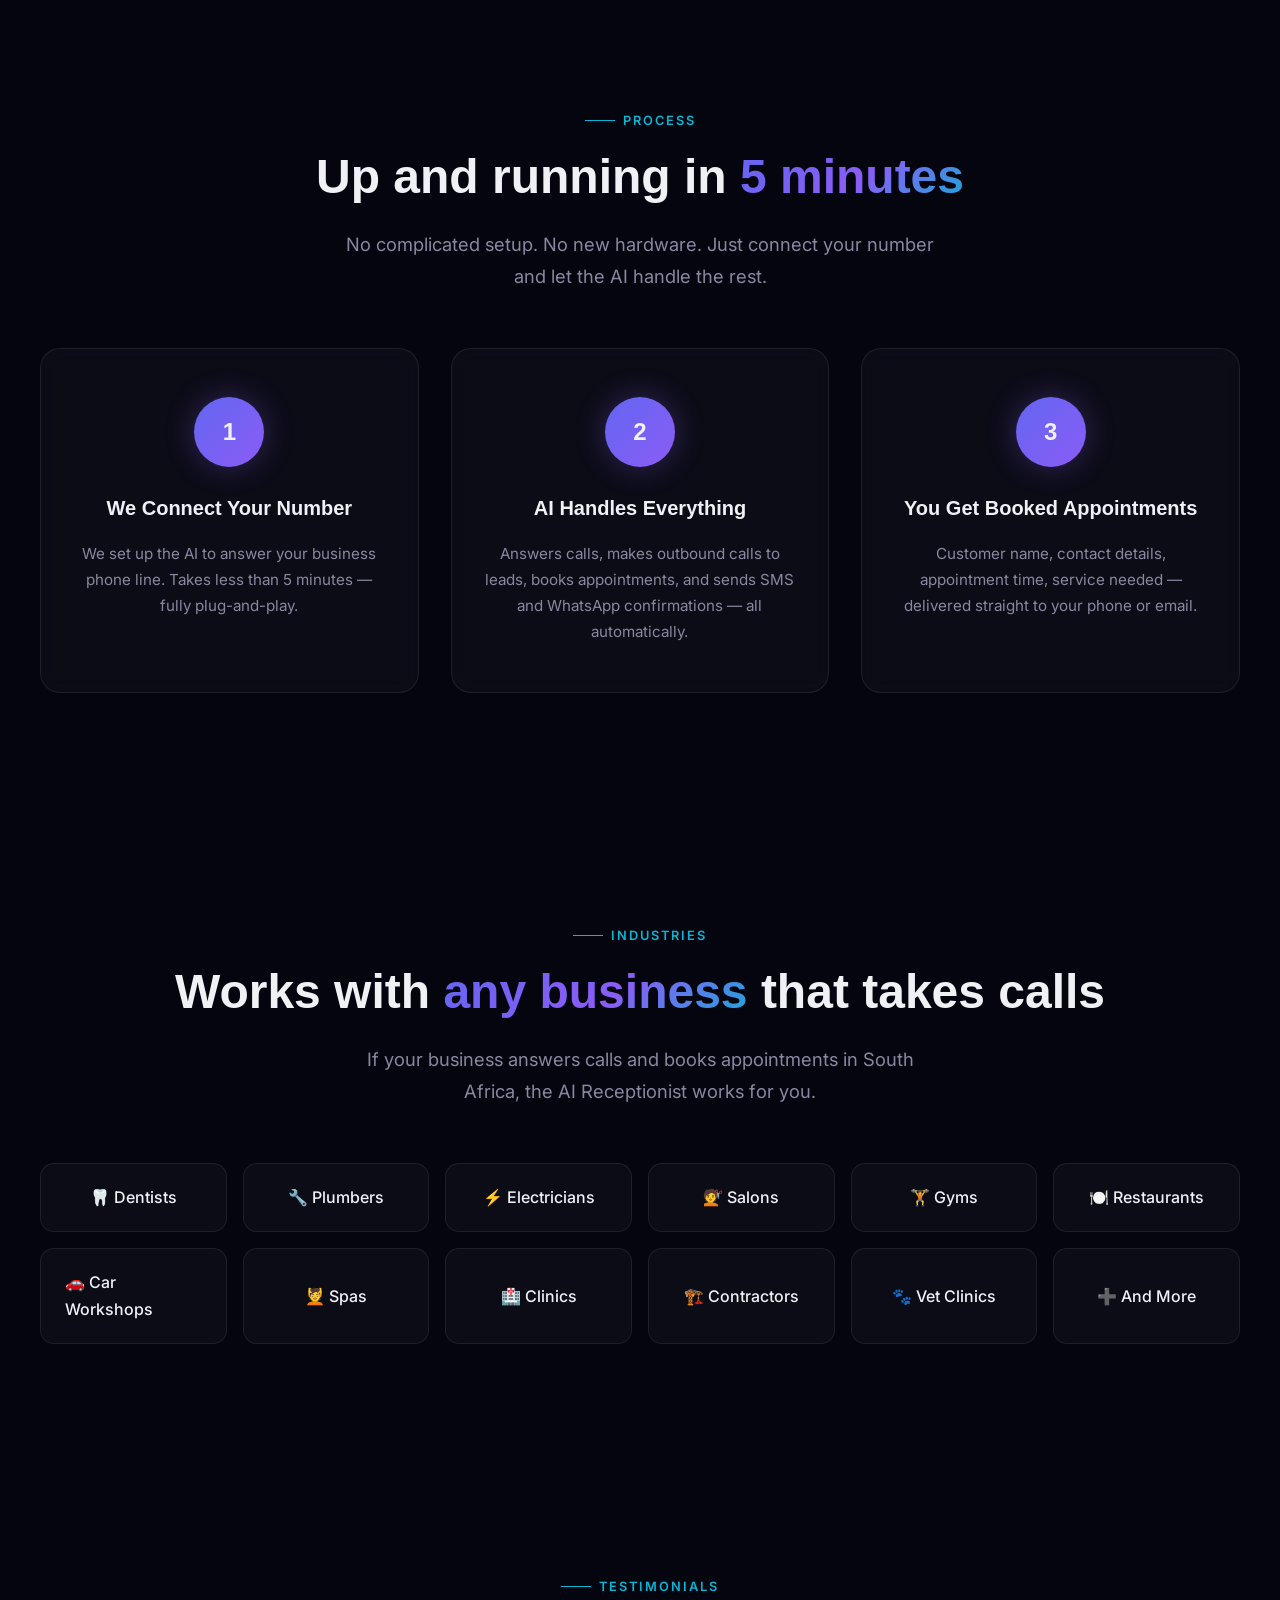
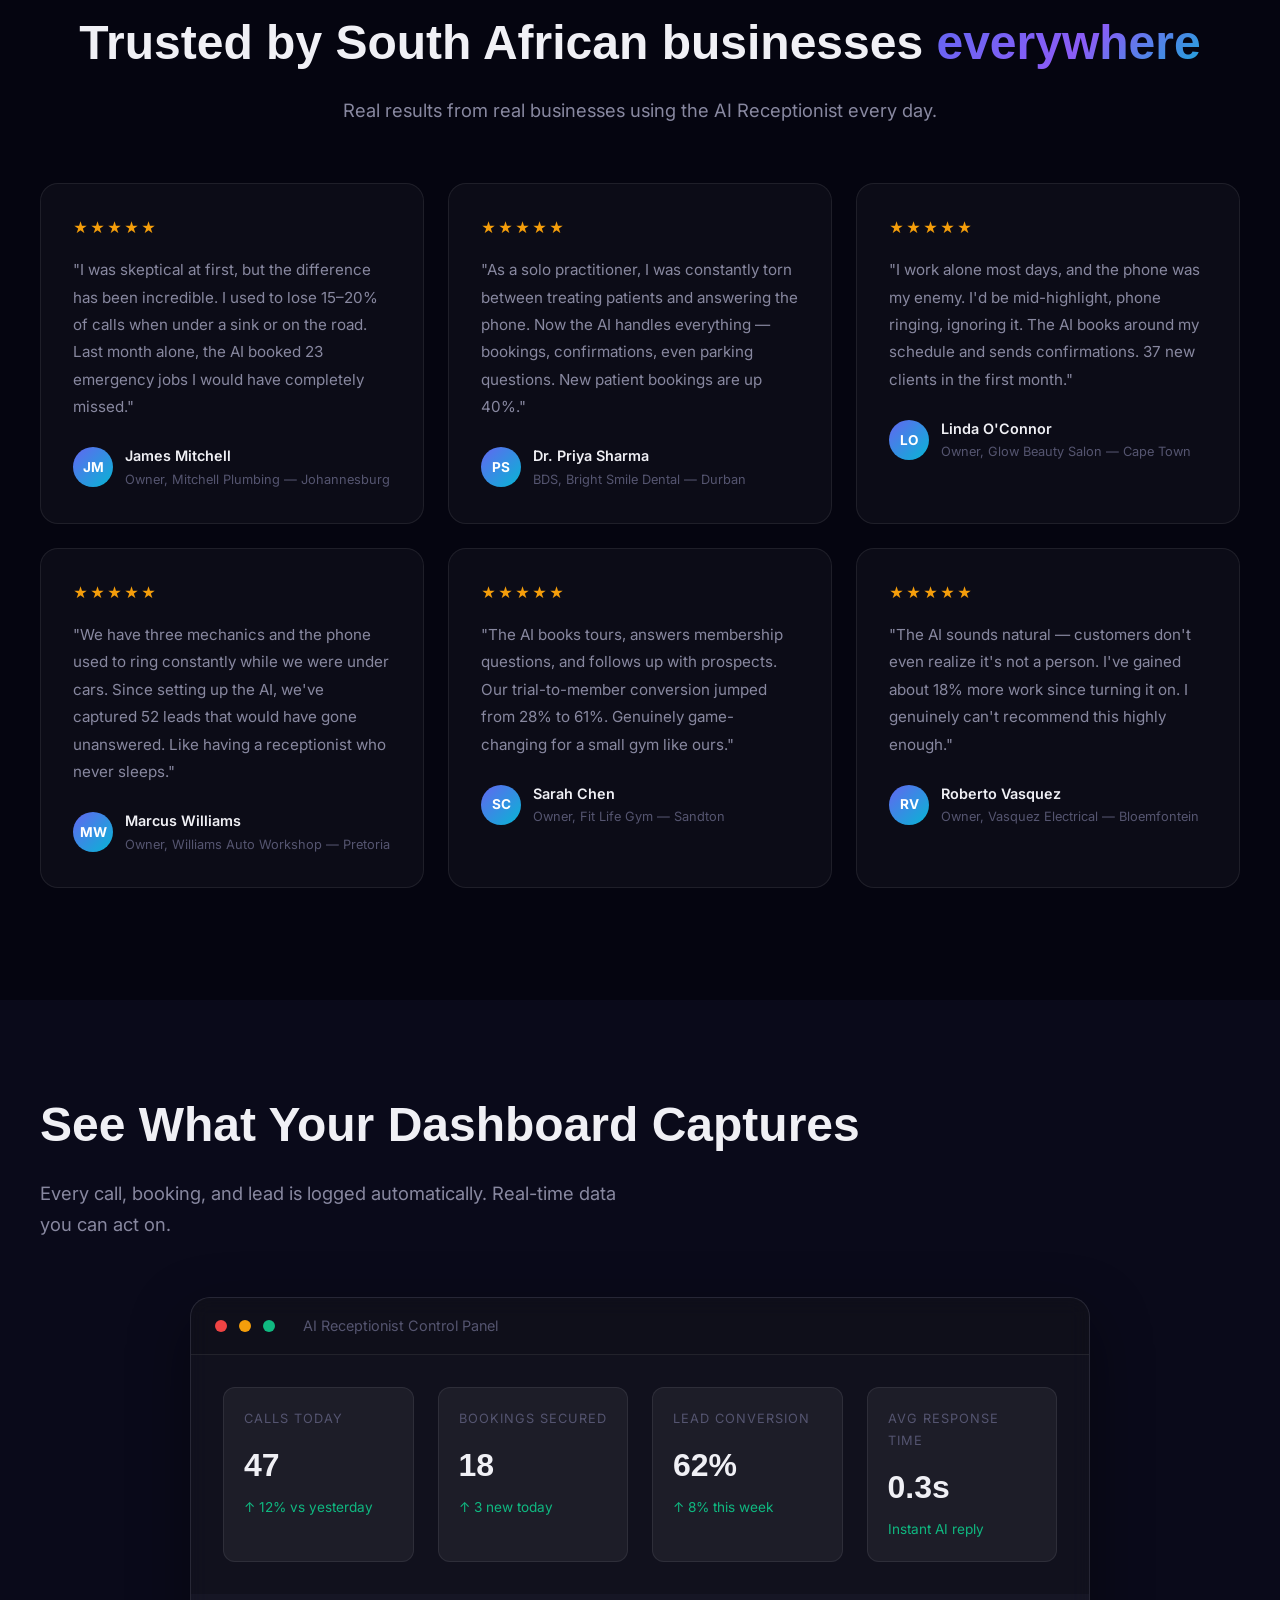
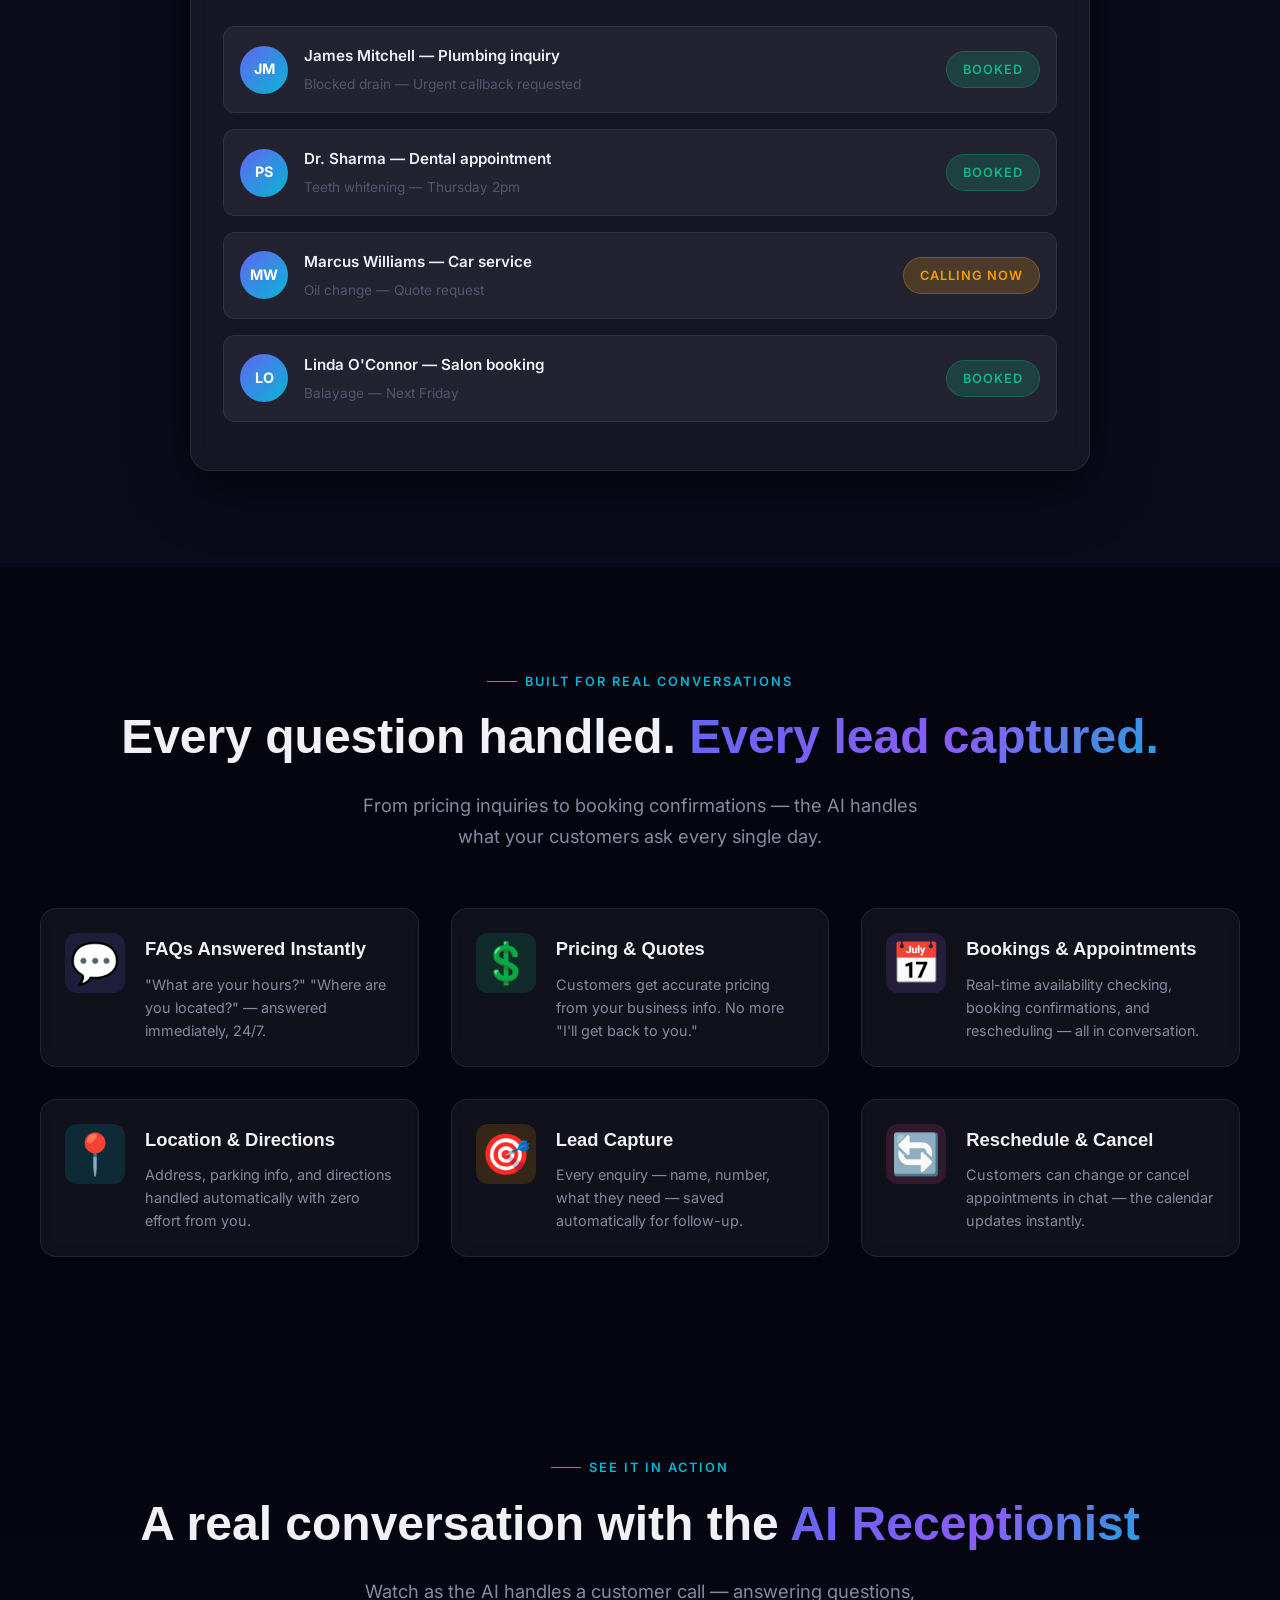
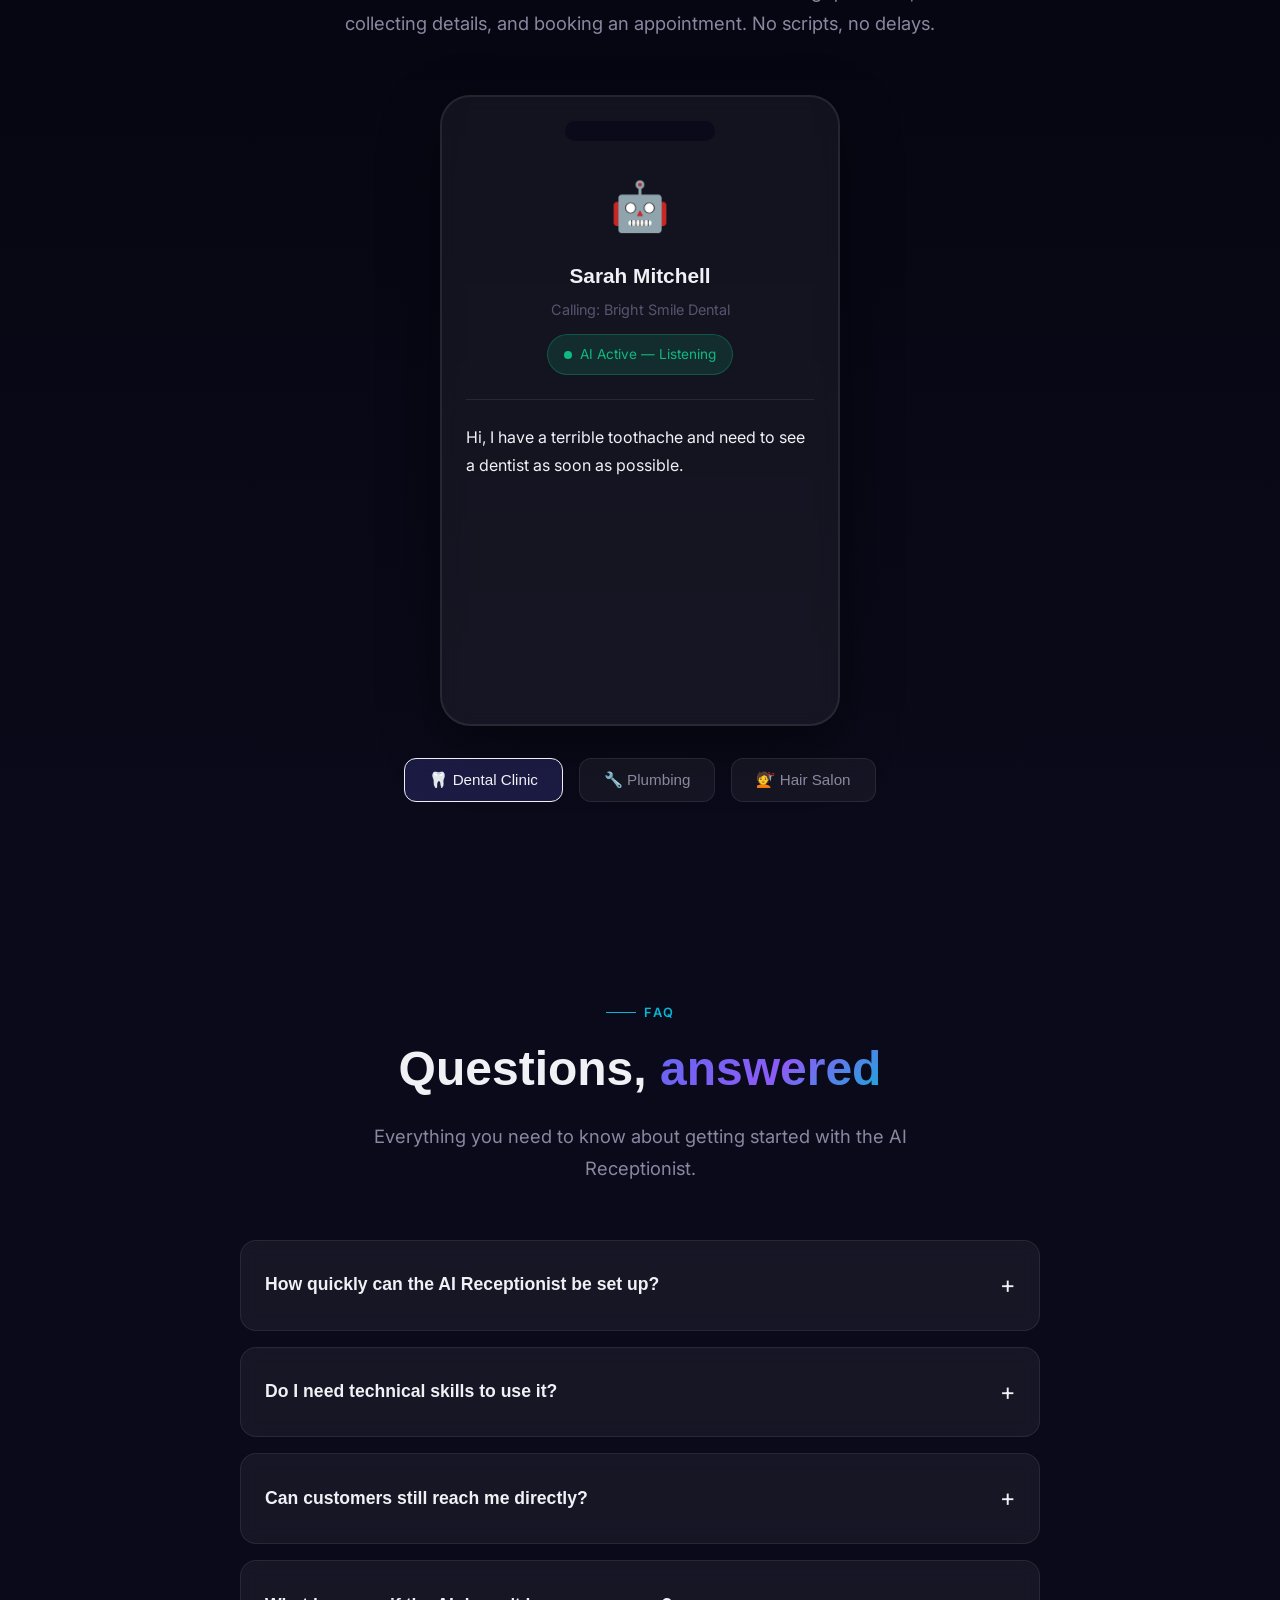
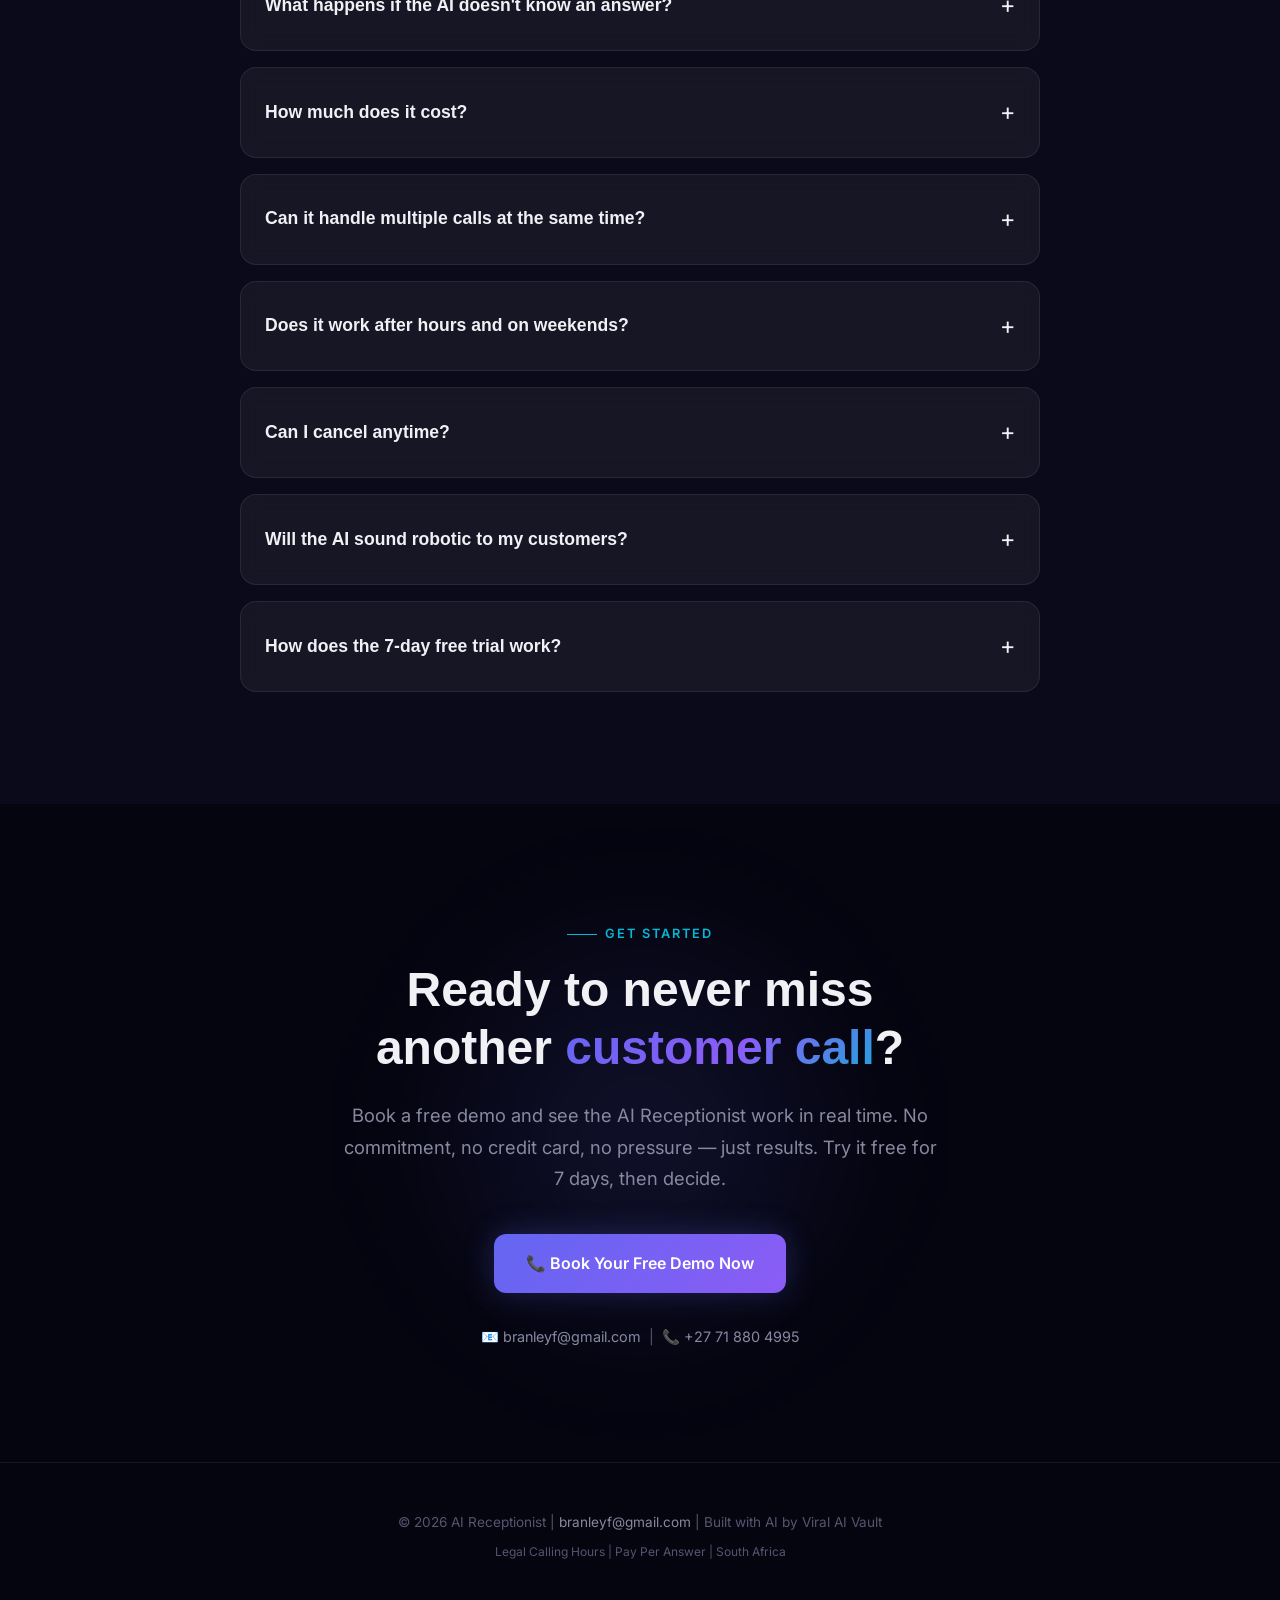
==== commit 3c3cbb86: "Add WhatsApp AI Sales Assistant tool with Gemini integration" ====
--- a/index.html
+++ b/index.html
@@ -55,7 +55,7 @@
         <li><a href="#features">What It Does</a></li>
         <li><a href="#how-it-works">How It Works</a></li>
         <li><a href="#industries">Industries</a></li>
-        <li><a href="#testimonials">Reviews</a></li>
+        <li><a href="#testimonials">Reviews</a></li><li><a href="sales.html" style="color:#10b981;">AI Sales Assistant</a></li>
         <li><a href="https://wa.me/27718804995?text=Hi%2C%20I%27d%20like%20to%20book%20a%20free%20demo%20of%20the%20AI%20Receptionist" class="nav-cta">Book Demo</a></li>
       </ul>
       <button class="mobile-toggle" id="mobile-toggle" aria-label="Menu">
--- a/style.css
+++ b/style.css
@@ -1,605 +1,1646 @@
-/* Reset and base styles */
-* {
-  margin: 0;
+﻿
+    :root {
+      --bg-primary: #050510;
+      --bg-secondary: #0a0a1a;
+      --bg-card: rgba(255, 255, 255, 0.03);
+      --bg-glass: rgba(255, 255, 255, 0.05);
+      --border-glass: rgba(255, 255, 255, 0.08);
+      --text-primary: #f0f0f5;
+      --text-secondary: #8888a0;
+      --text-muted: #555570;
+      --accent-1: #6366f1;
+      --accent-2: #8b5cf6;
+      --accent-3: #06b6d4;
+      --accent-gold: #f59e0b;
+      --glow-purple: rgba(139, 92, 246, 0.3);
+      --glow-blue: rgba(6, 182, 212, 0.3);
+    }
+
+    * { margin: 0; padding: 0; box-sizing: border-box; }
+
+    html { scroll-behavior: smooth; }
+
+    body {
+      font-family: 'Inter', -apple-system, BlinkMacSystemFont, sans-serif;
+      background: var(--bg-primary);
+      color: var(--text-primary);
+      line-height: 1.7;
+      overflow-x: hidden;
+    }
+
+    /* ===== ANIMATED BACKGROUND ===== */
+    .bg-grid {
+      position: fixed;
+      top: 0; left: 0;
+      width: 100%; height: 100%;
+      background-image:
+        linear-gradient(rgba(99, 102, 241, 0.03) 1px, transparent 1px),
+        linear-gradient(90deg, rgba(99, 102, 241, 0.03) 1px, transparent 1px);
+      background-size: 60px 60px;
+      z-index: 0;
+      pointer-events: none;
+    }
+
+    .bg-orbs {
+      position: fixed;
+      top: 0; left: 0;
+      width: 100%; height: 100%;
+      z-index: 0;
+      pointer-events: none;
+      overflow: hidden;
+    }
+
+    .orb {
+      position: absolute;
+      border-radius: 50%;
+      filter: blur(80px);
+      opacity: 0.4;
+      animation: orbFloat 20s ease-in-out infinite;
+    }
+
+    .orb-1 {
+      width: 600px; height: 600px;
+      background: radial-gradient(circle, rgba(99, 102, 241, 0.3), transparent 70%);
+      top: -200px; left: -100px;
+      animation-delay: 0s;
+    }
+
+    .orb-2 {
+      width: 500px; height: 500px;
+      background: radial-gradient(circle, rgba(139, 92, 246, 0.25), transparent 70%);
+      top: 40%; right: -150px;
+      animation-delay: -7s;
+      animation-duration: 25s;
+    }
+
+    .orb-3 {
+      width: 400px; height: 400px;
+      background: radial-gradient(circle, rgba(6, 182, 212, 0.2), transparent 70%);
+      bottom: 10%; left: 20%;
+      animation-delay: -14s;
+      animation-duration: 22s;
+    }
+
+    @keyframes orbFloat {
+      0%, 100% { transform: translate(0, 0) scale(1); }
+      25% { transform: translate(50px, -30px) scale(1.1); }
+      50% { transform: translate(-20px, 40px) scale(0.95); }
+      75% { transform: translate(30px, 20px) scale(1.05); }
+    }
+
+    /* ===== NAVIGATION ===== */
+    .navbar {
+      position: fixed;
+      top: 0; left: 0;
+      width: 100%;
+      z-index: 1000;
+      padding: 1rem 0;
+      transition: all 0.4s ease;
+    }
+
+    .navbar.scrolled {
+      background: rgba(5, 5, 16, 0.85);
+      backdrop-filter: blur(20px);
+      border-bottom: 1px solid var(--border-glass);
+      padding: 0.75rem 0;
+    }
+
+    .nav-container {
+      max-width: 1280px;
+      margin: 0 auto;
+      padding: 0 2rem;
+      display: flex;
+      justify-content: space-between;
+      align-items: center;
+    }
+
+    .logo {
+      display: flex;
+      align-items: center;
+      gap: 0.75rem;
+      font-family: 'Space Grotesk', sans-serif;
+      font-size: 1.4rem;
+      font-weight: 700;
+      color: var(--text-primary);
+      text-decoration: none;
+    }
+
+    .logo-icon {
+      width: 40px; height: 40px;
+      background: linear-gradient(135deg, var(--accent-1), var(--accent-2));
+      border-radius: 12px;
+      display: flex;
+      align-items: center;
+      justify-content: center;
+      font-size: 1.2rem;
+      box-shadow: 0 0 20px var(--glow-purple);
+    }
+
+    .nav-links {
+      display: flex;
+      list-style: none;
+      gap: 2rem;
+      align-items: center;
+    }
+
+    .nav-links a {
+      text-decoration: none;
+      color: var(--text-secondary);
+      font-size: 0.9rem;
+      font-weight: 500;
+      transition: color 0.3s;
+      position: relative;
+    }
+
+    .nav-links a:hover { color: var(--text-primary); }
+
+    .nav-links a::after {
+      content: '';
+      position: absolute;
+      bottom: -4px;
+      left: 0;
+      width: 0;
+      height: 2px;
+      background: linear-gradient(90deg, var(--accent-1), var(--accent-3));
+      transition: width 0.3s;
+    }
+
+    .nav-links a:hover::after { width: 100%; }
+
+    .nav-cta {
+      background: linear-gradient(135deg, var(--accent-1), var(--accent-2)) !important;
+      color: #fff !important;
+      padding: 0.6rem 1.5rem;
+      border-radius: 10px;
+      font-weight: 600;
+      box-shadow: 0 0 20px rgba(99, 102, 241, 0.3);
+      transition: all 0.3s !important;
+    }
+
+    .nav-cta:hover {
+      box-shadow: 0 0 30px rgba(99, 102, 241, 0.5);
+      transform: translateY(-2px);
+    }
+
+    .nav-cta::after { display: none !important; }
+
+    .mobile-toggle {
+      display: none;
+      flex-direction: column;
+      gap: 5px;
+      background: none;
+      border: none;
+      cursor: pointer;
+      padding: 5px;
+    }
+
+    .mobile-toggle span {
+      width: 24px; height: 2px;
+      background: var(--text-primary);
+      border-radius: 2px;
+      transition: 0.3s;
+    }
+
+    /* ===== HERO ===== */
+    .hero {
+      position: relative;
+      min-height: 100vh;
+      display: flex;
+      align-items: center;
+      justify-content: center;
+      text-align: center;
+      padding: 8rem 2rem 4rem;
+      overflow: hidden;
+    }
+
+    #hero-canvas {
+      position: absolute;
+      top: 0; left: 0;
+      width: 100%; height: 100%;
+      z-index: 1;
+    }
+
+    .hero-content {
+      position: relative;
+      z-index: 2;
+      max-width: 900px;
+    }
+
+    .hero-badge {
+      display: inline-flex;
+      align-items: center;
+      gap: 0.5rem;
+      background: var(--bg-glass);
+      border: 1px solid var(--border-glass);
+      border-radius: 100px;
+      padding: 0.5rem 1.25rem;
+      font-size: 0.85rem;
+      color: var(--text-secondary);
+      margin-bottom: 2rem;
+      backdrop-filter: blur(10px);
+      animation: fadeInUp 0.8s ease;
+    }
+
+    .hero-badge .dot {
+      width: 8px; height: 8px;
+      background: #10b981;
+      border-radius: 50%;
+      animation: pulse 2s ease-in-out infinite;
+    }
+
+    @keyframes pulse {
+      0%, 100% { opacity: 1; box-shadow: 0 0 0 0 rgba(16, 185, 129, 0.4); }
+      50% { opacity: 0.8; box-shadow: 0 0 0 8px rgba(16, 185, 129, 0); }
+    }
+
+    .hero-title {
+      font-family: 'Space Grotesk', sans-serif;
+      font-size: clamp(2.5rem, 6vw, 4.5rem);
+      font-weight: 800;
+      line-height: 1.1;
+      margin-bottom: 1.5rem;
+      animation: fadeInUp 0.8s ease 0.2s both;
+    }
+
+    .gradient-text {
+      background: linear-gradient(135deg, #6366f1 0%, #8b5cf6 30%, #06b6d4 60%, #6366f1 100%);
+      background-size: 200% auto;
+      -webkit-background-clip: text;
+      -webkit-text-fill-color: transparent;
+      background-clip: text;
+      animation: shimmer 4s linear infinite;
+    }
+
+    @keyframes shimmer {
+      0% { background-position: 0% center; }
+      100% { background-position: 200% center; }
+    }
+
+    .hero-subtitle {
+      font-size: clamp(1.1rem, 2.5vw, 1.35rem);
+      color: var(--text-secondary);
+      max-width: 650px;
+      margin: 0 auto 2.5rem;
+      line-height: 1.8;
+      animation: fadeInUp 0.8s ease 0.4s both;
+    }
+
+    .hero-buttons {
+      display: flex;
+      gap: 1rem;
+      justify-content: center;
+      flex-wrap: wrap;
+      animation: fadeInUp 0.8s ease 0.6s both;
+    }
+
+    /* ===== BUTTONS ===== */
+    .btn {
+      display: inline-flex;
+      align-items: center;
+      gap: 0.5rem;
+      padding: 1rem 2rem;
+      border-radius: 12px;
+      text-decoration: none;
+      font-weight: 600;
+      font-size: 1rem;
+      transition: all 0.3s;
+      border: none;
+      cursor: pointer;
+      position: relative;
+      overflow: hidden;
+    }
+
+    .btn-primary {
+      background: linear-gradient(135deg, var(--accent-1), var(--accent-2));
+      color: #fff;
+      box-shadow: 0 0 30px rgba(99, 102, 241, 0.3), 0 10px 30px rgba(0,0,0,0.3);
+    }
+
+    .btn-primary:hover {
+      box-shadow: 0 0 50px rgba(99, 102, 241, 0.5), 0 15px 40px rgba(0,0,0,0.4);
+      transform: translateY(-3px);
+    }
+
+    .btn-primary::before {
+      content: '';
+      position: absolute;
+      top: 0; left: -100%;
+      width: 100%; height: 100%;
+      background: linear-gradient(90deg, transparent, rgba(255,255,255,0.15), transparent);
+      transition: left 0.5s;
+    }
+
+    .btn-primary:hover::before { left: 100%; }
+
+    .btn-ghost {
+      background: var(--bg-glass);
+      border: 1px solid var(--border-glass);
+      color: var(--text-primary);
+      backdrop-filter: blur(10px);
+    }
+
+    .btn-ghost:hover {
+      background: rgba(255,255,255,0.1);
+      border-color: rgba(255,255,255,0.2);
+      transform: translateY(-3px);
+    }
+
+    .btn-gold {
+      background: linear-gradient(135deg, #f59e0b, #d97706);
+      color: #fff;
+      box-shadow: 0 0 30px rgba(245, 158, 11, 0.3);
+    }
+
+    .btn-gold:hover {
+      box-shadow: 0 0 50px rgba(245, 158, 11, 0.5);
+      transform: translateY(-3px);
+    }
+
+    /* ===== SECTION UTILITIES ===== */
+    .section {
+      position: relative;
+      z-index: 2;
+      padding: 7rem 2rem;
+    }
+
+    .section-container {
+      max-width: 1200px;
+      margin: 0 auto;
+    }
+
+    .section-label {
+      display: inline-flex;
+      align-items: center;
+      gap: 0.5rem;
+      font-size: 0.8rem;
+      font-weight: 600;
+      text-transform: uppercase;
+      letter-spacing: 2px;
+      color: var(--accent-3);
+      margin-bottom: 1rem;
+    }
+
+    .section-label::before {
+      content: '';
+      width: 30px; height: 1px;
+      background: var(--accent-3);
+    }
+
+    .section-title {
+      font-family: 'Space Grotesk', sans-serif;
+      font-size: clamp(2rem, 4vw, 3rem);
+      font-weight: 700;
+      margin-bottom: 1.5rem;
+      line-height: 1.2;
+    }
+
+    .section-subtitle {
+      color: var(--text-secondary);
+      font-size: 1.15rem;
+      max-width: 600px;
+      margin-bottom: 3.5rem;
+    }
+
+    .text-center { text-align: center; }
+    .mx-auto { margin-left: auto; margin-right: auto; }
+
+    /* ===== GLASS CARD ===== */
+    .glass-card {
+      background: var(--bg-card);
+      border: 1px solid var(--border-glass);
+      border-radius: 20px;
+      padding: 2rem;
+      backdrop-filter: blur(10px);
+      transition: all 0.4s ease;
+      position: relative;
+      overflow: hidden;
+    }
+
+    .glass-card::before {
+      content: '';
+      position: absolute;
+      top: 0; left: 0;
+      width: 100%; height: 100%;
+      background: linear-gradient(135deg, rgba(99, 102, 241, 0.05) 0%, transparent 50%);
+      opacity: 0;
+      transition: opacity 0.4s;
+    }
+
+    .glass-card:hover {
+      border-color: rgba(99, 102, 241, 0.3);
+      transform: translateY(-5px);
+      box-shadow: 0 20px 60px rgba(0,0,0,0.3), 0 0 30px rgba(99, 102, 241, 0.1);
+    }
+
+    .glass-card:hover::before { opacity: 1; }
+
+    /* ===== FEATURES GRID ===== */
+    .features-grid {
+      display: grid;
+      grid-template-columns: repeat(auto-fit, minmax(280px, 1fr));
+      gap: 1.5rem;
+    }
+
+    .feature-card {
+      padding: 2.5rem 2rem;
+    }
+
+    .feature-icon-wrap {
+      width: 56px; height: 56px;
+      border-radius: 14px;
+      display: flex;
+      align-items: center;
+      justify-content: center;
+      font-size: 1.5rem;
+      margin-bottom: 1.5rem;
+      position: relative;
+    }
+
+    .feature-icon-wrap.blue {
+      background: rgba(99, 102, 241, 0.1);
+      box-shadow: 0 0 20px rgba(99, 102, 241, 0.1);
+    }
+
+    .feature-icon-wrap.purple {
+      background: rgba(139, 92, 246, 0.1);
+      box-shadow: 0 0 20px rgba(139, 92, 246, 0.1);
+    }
+
+    .feature-icon-wrap.cyan {
+      background: rgba(6, 182, 212, 0.1);
+      box-shadow: 0 0 20px rgba(6, 182, 212, 0.1);
+    }
+
+    .feature-icon-wrap.emerald {
+      background: rgba(16, 185, 129, 0.1);
+      box-shadow: 0 0 20px rgba(16, 185, 129, 0.1);
+    }
+
+    .feature-card h3 {
+      font-family: 'Space Grotesk', sans-serif;
+      font-size: 1.2rem;
+      font-weight: 600;
+      margin-bottom: 0.75rem;
+    }
+
+    .feature-card p {
+      color: var(--text-secondary);
+      font-size: 0.95rem;
+      line-height: 1.7;
+    }
+
+    /* ===== STATS SECTION ===== */
+    .stats-section {
+      background: linear-gradient(180deg, transparent, rgba(99, 102, 241, 0.03), transparent);
+    }
+
+    .stats-grid {
+      display: grid;
+      grid-template-columns: repeat(auto-fit, minmax(200px, 1fr));
+      gap: 2rem;
+    }
+
+    .stat-card {
+      text-align: center;
+      padding: 3rem 2rem;
+    }
+
+    .stat-number {
+      font-family: 'Space Grotesk', sans-serif;
+      font-size: 3.5rem;
+      font-weight: 800;
+      margin-bottom: 0.5rem;
+      background: linear-gradient(135deg, var(--accent-1), var(--accent-3));
+      -webkit-background-clip: text;
+      -webkit-text-fill-color: transparent;
+      background-clip: text;
+    }
+
+    .stat-label {
+      color: var(--text-secondary);
+      font-size: 0.95rem;
+    }
+
+    /* ===== HOW IT WORKS ===== */
+    .steps-container {
+      display: grid;
+      grid-template-columns: repeat(auto-fit, minmax(300px, 1fr));
+      gap: 2rem;
+      position: relative;
+    }
+
+    .step-card {
+      text-align: center;
+      padding: 3rem 2rem;
+    }
+
+    .step-number {
+      width: 70px; height: 70px;
+      border-radius: 50%;
+      background: linear-gradient(135deg, var(--accent-1), var(--accent-2));
+      display: flex;
+      align-items: center;
+      justify-content: center;
+      font-family: 'Space Grotesk', sans-serif;
+      font-size: 1.5rem;
+      font-weight: 700;
+      margin: 0 auto 1.5rem;
+      box-shadow: 0 0 30px var(--glow-purple);
+    }
+
+    .step-card h3 {
+      font-family: 'Space Grotesk', sans-serif;
+      font-size: 1.25rem;
+      font-weight: 600;
+      margin-bottom: 1rem;
+    }
+
+    .step-card p {
+      color: var(--text-secondary);
+      font-size: 0.95rem;
+    }
+
+    /* ===== AI CALL DEMO ===== */
+    .demo-section {
+      background: linear-gradient(180deg, transparent, rgba(139, 92, 246, 0.03), transparent);
+    }
+
+    .demo-box {
+      max-width: 700px;
+      margin: 0 auto;
+      padding: 3rem;
+      background: var(--bg-card);
+      border: 1px solid var(--border-glass);
+      border-radius: 24px;
+      backdrop-filter: blur(10px);
+      position: relative;
+      overflow: hidden;
+    }
+
+    .demo-box::before {
+      content: '';
+      position: absolute;
+      top: -1px; left: -1px;
+      right: -1px; bottom: -1px;
+      background: linear-gradient(135deg, rgba(99, 102, 241, 0.2), transparent, rgba(6, 182, 212, 0.2));
+      border-radius: 24px;
+      z-index: -1;
+    }
+
+    .demo-header {
+      display: flex;
+      align-items: center;
+      gap: 1rem;
+      margin-bottom: 2rem;
+      padding-bottom: 1.5rem;
+      border-bottom: 1px solid var(--border-glass);
+    }
+
+    .demo-avatar {
+      width: 48px; height: 48px;
+      border-radius: 50%;
+      background: linear-gradient(135deg, var(--accent-1), var(--accent-3));
+      display: flex;
+      align-items: center;
+      justify-content: center;
+      font-size: 1.25rem;
+    }
+
+    .demo-name {
+      font-weight: 600;
+      font-size: 1.1rem;
+    }
+
+    .demo-status {
+      font-size: 0.8rem;
+      color: #10b981;
+      display: flex;
+      align-items: center;
+      gap: 0.35rem;
+    }
+
+    .demo-status::before {
+      content: '';
+      width: 6px; height: 6px;
+      background: #10b981;
+      border-radius: 50%;
+      animation: pulse 2s ease-in-out infinite;
+    }
+
+    .demo-message {
+      background: rgba(99, 102, 241, 0.08);
+      border: 1px solid rgba(99, 102, 241, 0.15);
+      border-radius: 16px;
+      border-top-left-radius: 4px;
+      padding: 1.25rem 1.5rem;
+      margin-bottom: 1rem;
+      font-size: 1rem;
+      line-height: 1.7;
+      color: var(--text-primary);
+    }
+
+    .demo-note {
+      margin-top: 2rem;
+      padding-top: 1.5rem;
+      border-top: 1px solid var(--border-glass);
+      color: var(--text-secondary);
+      font-size: 0.95rem;
+      text-align: center;
+    }
+
+    /* ===== INDUSTRIES ===== */
+    .industries-grid {
+      display: grid;
+      grid-template-columns: repeat(auto-fit, minmax(180px, 1fr));
+      gap: 1rem;
+    }
+
+    .industry-chip {
+      display: flex;
+      align-items: center;
+      justify-content: center;
+      gap: 0.75rem;
+      padding: 1.25rem 1.5rem;
+      background: var(--bg-card);
+      border: 1px solid var(--border-glass);
+      border-radius: 14px;
+      font-weight: 500;
+      font-size: 1rem;
+      transition: all 0.3s;
+      cursor: default;
+    }
+
+    .industry-chip:hover {
+      background: rgba(99, 102, 241, 0.08);
+      border-color: rgba(99, 102, 241, 0.3);
+      transform: translateY(-3px);
+      box-shadow: 0 10px 30px rgba(0,0,0,0.2);
+    }
+
+    /* ===== PRICING ===== */
+    .pricing-section {
+      background: linear-gradient(180deg, transparent, rgba(6, 182, 212, 0.02), transparent);
+    }
+
+    .pricing-grid {
+      display: grid;
+      grid-template-columns: repeat(auto-fit, minmax(300px, 1fr));
+      gap: 1.5rem;
+      max-width: 1100px;
+      margin: 0 auto;
+    }
+
+    .price-card {
+      padding: 2.5rem;
+      border-radius: 24px;
+      background: var(--bg-card);
+      border: 1px solid var(--border-glass);
+      backdrop-filter: blur(10px);
+      transition: all 0.4s;
+      position: relative;
+    }
+
+    .price-card:hover {
+      transform: translateY(-8px);
+      box-shadow: 0 20px 60px rgba(0,0,0,0.3);
+    }
+
+    .price-card.featured {
+      border-color: rgba(245, 158, 11, 0.4);
+      background: linear-gradient(180deg, rgba(245, 158, 11, 0.05), var(--bg-card));
+      box-shadow: 0 0 40px rgba(245, 158, 11, 0.1);
+    }
+
+    .price-badge {
+      position: absolute;
+      top: -12px;
+      left: 50%;
+      transform: translateX(-50%);
+      background: linear-gradient(135deg, #f59e0b, #d97706);
+      color: #fff;
+      padding: 0.4rem 1.25rem;
+      border-radius: 100px;
+      font-size: 0.8rem;
+      font-weight: 700;
+      text-transform: uppercase;
+      letter-spacing: 1px;
+    }
+
+    .price-tier {
+      font-family: 'Space Grotesk', sans-serif;
+      font-size: 1.3rem;
+      font-weight: 600;
+      margin-bottom: 1rem;
+      color: var(--text-primary);
+    }
+
+    .price-amount {
+      font-family: 'Space Grotesk', sans-serif;
+      font-size: 3rem;
+      font-weight: 800;
+      margin-bottom: 0.5rem;
+    }
+
+    .price-amount span {
+      font-size: 1rem;
+      font-weight: 400;
+      color: var(--text-secondary);
+    }
+
+    .price-card.featured .price-amount {
+      background: linear-gradient(135deg, #f59e0b, #fbbf24);
+      -webkit-background-clip: text;
+      -webkit-text-fill-color: transparent;
+      background-clip: text;
+    }
+
+    .price-desc {
+      color: var(--text-secondary);
+      font-size: 0.9rem;
+      margin-bottom: 2rem;
+    }
+
+    .price-features {
+      list-style: none;
+      margin-bottom: 2rem;
+    }
+
+    .price-features li {
+      display: flex;
+      align-items: center;
+      gap: 0.75rem;
+      padding: 0.6rem 0;
+      font-size: 0.95rem;
+      color: var(--text-secondary);
+      border-bottom: 1px solid rgba(255,255,255,0.03);
+    }
+
+    .price-features li::before {
+      content: 'Ô£ô';
+      color: var(--accent-3);
+      font-weight: 700;
+      font-size: 0.85rem;
+    }
+
+    .price-card .btn {
+      width: 100%;
+      justify-content: center;
+    }
+
+    /* ===== TESTIMONIALS ===== */
+    .testimonials-track {
+      display: grid;
+      grid-template-columns: repeat(3, 1fr);
+      gap: 1.5rem;
+    }
+
+    .testimonial {
+      padding: 2rem;
+      border-radius: 18px;
+      background: var(--bg-card);
+      border: 1px solid var(--border-glass);
+      transition: all 0.3s;
+    }
+
+    .testimonial:hover {
+      border-color: rgba(99, 102, 241, 0.2);
+      transform: translateY(-4px);
+      box-shadow: 0 15px 40px rgba(0,0,0,0.2);
+    }
+
+    .testimonial-stars {
+      color: #f59e0b;
+      margin-bottom: 1rem;
+      font-size: 0.9rem;
+      letter-spacing: 2px;
+    }
+
+    .testimonial-text {
+      color: var(--text-secondary);
+      font-size: 0.95rem;
+      line-height: 1.8;
+      margin-bottom: 1.5rem;
+    }
+
+    .testimonial-author {
+      display: flex;
+      align-items: center;
+      gap: 0.75rem;
+    }
+
+    .testimonial-avatar {
+      width: 40px; height: 40px;
+      border-radius: 50%;
+      background: linear-gradient(135deg, var(--accent-1), var(--accent-3));
+      display: flex;
+      align-items: center;
+      justify-content: center;
+      font-weight: 700;
+      font-size: 0.85rem;
+      color: #fff;
+      flex-shrink: 0;
+    }
+
+    .testimonial-name {
+      font-weight: 600;
+      font-size: 0.9rem;
+    }
+
+    .testimonial-role {
+      font-size: 0.8rem;
+      color: var(--text-muted);
+    }
+
+    /* ===== MARQUEE ===== */
+    .marquee-section {
+      padding: 3rem 0;
+      overflow: hidden;
+      border-top: 1px solid var(--border-glass);
+      border-bottom: 1px solid var(--border-glass);
+      position: relative;
+      z-index: 2;
+    }
+
+    .marquee-track {
+      display: flex;
+      animation: marquee 30s linear infinite;
+      width: max-content;
+    }
+
+    .marquee-item {
+      display: flex;
+      align-items: center;
+      gap: 0.75rem;
+      padding: 0 3rem;
+      font-size: 1.1rem;
+      font-weight: 500;
+      color: var(--text-muted);
+      white-space: nowrap;
+    }
+
+    .marquee-item .dot {
+      width: 6px; height: 6px;
+      background: var(--accent-1);
+      border-radius: 50%;
+    }
+
+    @keyframes marquee {
+      0% { transform: translateX(0); }
+      100% { transform: translateX(-50%); }
+    }
+
+    /* ===== FINAL CTA ===== */
+    .cta-section {
+      text-align: center;
+      position: relative;
+      overflow: hidden;
+    }
+
+    .cta-glow {
+      position: absolute;
+      width: 500px; height: 500px;
+      background: radial-gradient(circle, rgba(99, 102, 241, 0.15), transparent 70%);
+      top: 50%; left: 50%;
+      transform: translate(-50%, -50%);
+      filter: blur(60px);
+      pointer-events: none;
+    }
+
+    .cta-content {
+      position: relative;
+      z-index: 1;
+    }
+
+    /* ===== FOOTER ===== */
+    footer {
+      position: relative;
+      z-index: 2;
+      border-top: 1px solid var(--border-glass);
+      padding: 3rem 2rem;
+      text-align: center;
+      color: var(--text-muted);
+      font-size: 0.85rem;
+    }
+
+    footer a {
+      color: var(--text-secondary);
+      text-decoration: none;
+      transition: color 0.3s;
+    }
+
+    footer a:hover { color: var(--text-primary); }
+
+    /* ===== WHATSAPP FLOAT ===== */
+    .whatsapp-float {
+      position: fixed;
+      bottom: 2rem;
+      right: 2rem;
+      z-index: 999;
+      width: 60px; height: 60px;
+      background: #25d366;
+      border-radius: 50%;
+      display: flex;
+      align-items: center;
+      justify-content: center;
+      box-shadow: 0 4px 20px rgba(37, 211, 102, 0.4);
+      transition: all 0.3s;
+      text-decoration: none;
+      font-size: 1.75rem;
+      animation: floatBounce 3s ease-in-out infinite;
+    }
+
+    .whatsapp-float:hover {
+      transform: scale(1.1);
+      box-shadow: 0 6px 30px rgba(37, 211, 102, 0.6);
+    }
+
+    @keyframes floatBounce {
+      0%, 100% { transform: translateY(0); }
+      50% { transform: translateY(-8px); }
+    }
+
+    /* ===== SCROLL ANIMATIONS ===== */
+    .reveal {
+      opacity: 0;
+      transform: translateY(40px);
+      transition: opacity 0.8s ease, transform 0.8s ease;
+    }
+
+    .reveal.visible {
+      opacity: 1;
+      transform: translateY(0);
+    }
+
+    .reveal-delay-1 { transition-delay: 0.1s; }
+    .reveal-delay-2 { transition-delay: 0.2s; }
+    .reveal-delay-3 { transition-delay: 0.3s; }
+    .reveal-delay-4 { transition-delay: 0.4s; }
+
+    @keyframes fadeInUp {
+      from { opacity: 0; transform: translateY(30px); }
+      to { opacity: 1; transform: translateY(0); }
+    }
+
+    /* ===== WAVE DIVIDER ===== */
+    .wave-divider {
+      position: relative;
+      z-index: 2;
+      height: 80px;
+      overflow: hidden;
+    }
+
+    .wave-divider svg {
+      position: absolute;
+      bottom: 0;
+      width: 100%;
+      height: 80px;
+    }
+
+    /* ===== RESPONSIVE ===== */
+    @media (max-width: 968px) {
+      .testimonials-track {
+        grid-template-columns: repeat(2, 1fr);
+      }
+    }
+
+    @media (max-width: 768px) {
+      .nav-links {
+        display: none;
+        position: fixed;
+        top: 0; left: 0;
+        width: 100%; height: 100vh;
+        background: rgba(5, 5, 16, 0.97);
+        backdrop-filter: blur(20px);
+        flex-direction: column;
+        justify-content: center;
+        align-items: center;
+        gap: 2rem;
+      }
+
+      .nav-links.open { display: flex; }
+
+      .nav-links a {
+        font-size: 1.2rem;
+      }
+
+      .mobile-toggle { display: flex; }
+
+      .hero { padding: 7rem 1.5rem 3rem; }
+
+      .section { padding: 4rem 1.5rem; }
+
+      .testimonials-track {
+        grid-template-columns: 1fr;
+      }
+
+      .pricing-grid {
+        grid-template-columns: 1fr;
+        max-width: 400px;
+        margin: 0 auto;
+      }
+
+      .price-card.featured {
+        transform: none;
+      }
+
+      .price-card.featured:hover {
+        transform: translateY(-8px);
+      }
+    }
+
+    @media (max-width: 480px) {
+      .hero-buttons {
+        flex-direction: column;
+        align-items: center;
+      }
+
+      .btn { width: 100%; justify-content: center; }
+
+      .stats-grid {
+        grid-template-columns: 1fr;
+      }
+    }
+
+    /* ===== SOUND WAVE ANIMATION ===== */
+    .sound-waves {
+      display: flex;
+      align-items: center;
+      gap: 3px;
+      height: 30px;
+      margin: 1.5rem auto;
+      width: fit-content;
+    }
+
+    .sound-bar {
+      width: 3px;
+      background: linear-gradient(180deg, var(--accent-1), var(--accent-3));
+      border-radius: 3px;
+      animation: soundWave 1.2s ease-in-out infinite;
+    }
+
+    .sound-bar:nth-child(1) { height: 10px; animation-delay: 0s; }
+    .sound-bar:nth-child(2) { height: 20px; animation-delay: 0.1s; }
+    .sound-bar:nth-child(3) { height: 15px; animation-delay: 0.2s; }
+    .sound-bar:nth-child(4) { height: 25px; animation-delay: 0.3s; }
+    .sound-bar:nth-child(5) { height: 18px; animation-delay: 0.4s; }
+    .sound-bar:nth-child(6) { height: 22px; animation-delay: 0.5s; }
+    .sound-bar:nth-child(7) { height: 12px; animation-delay: 0.6s; }
+
+    @keyframes soundWave {
+      0%, 100% { transform: scaleY(1); }
+      50% { transform: scaleY(2.5); }
+    }
+  /* ===== MISSING SECTION STYLES ===== */
+
+/* Partners Bar */
+.partners-bar {
+  margin-top: 4rem;
+  padding: 2rem;
+  background: var(--bg-glass);
+  border: 1px solid var(--border-glass);
+  border-radius: 20px;
+  backdrop-filter: blur(10px);
+}
+
+.partners-label {
+  text-align: center;
+  font-size: 0.9rem;
+  color: var(--text-muted);
+  margin-bottom: 1.5rem;
+  text-transform: uppercase;
+  letter-spacing: 2px;
+}
+
+.partners-logos {
+  display: flex;
+  justify-content: center;
+  align-items: center;
+  gap: 2rem;
+  flex-wrap: wrap;
+}
+
+.partner-badge {
+  display: flex;
+  align-items: center;
+  gap: 0.5rem;
+  padding: 0.75rem 1.25rem;
+  background: rgba(99, 102, 241, 0.1);
+  border: 1px solid rgba(99, 102, 241, 0.2);
+  border-radius: 100px;
+  font-size: 0.85rem;
+  color: var(--text-secondary);
+  transition: all 0.3s;
+}
+
+.partner-badge:hover {
+  background: rgba(99, 102, 241, 0.2);
+  border-color: rgba(99, 102, 241, 0.4);
+  transform: translateY(-2px);
+}
+
+.partner-badge .p-icon {
+  font-size: 1.2rem;
+}
+
+/* ROI Section - AI vs Human Comparison */
+.roi-section {
+  padding: 6rem 2rem;
+  background: linear-gradient(180deg, var(--bg-primary) 0%, var(--bg-secondary) 100%);
+}
+
+.roi-comparison {
+  display: grid;
+  grid-template-columns: repeat(auto-fit, minmax(400px, 1fr));
+  gap: 2rem;
+  max-width: 1000px;
+  margin: 0 auto;
+}
+
+.roi-card {
+  background: var(--bg-glass);
+  border: 1px solid var(--border-glass);
+  border-radius: 20px;
+  padding: 2.5rem;
+  backdrop-filter: blur(10px);
+  position: relative;
+  transition: transform 0.3s;
+}
+
+.roi-card.highlight {
+  border: 2px solid var(--accent-primary);
+  box-shadow: 0 0 40px rgba(99, 102, 241, 0.3);
+}
+
+.roi-card:hover {
+  transform: translateY(-8px);
+}
+
+.roi-card-header {
+  display: flex;
+  align-items: center;
+  gap: 1rem;
+  margin-bottom: 1.5rem;
+}
+
+.roi-card-icon {
+  font-size: 3rem;
+}
+
+.roi-card-title {
+  font-family: 'Space Grotesk', sans-serif;
+  font-size: 1.5rem;
+  font-weight: 700;
+  color: var(--text-primary);
+}
+
+.roi-price {
+  font-family: 'Space Grotesk', sans-serif;
+  font-size: 3rem;
+  font-weight: 800;
+  color: var(--text-primary);
+  margin-bottom: 0.5rem;
+}
+
+.roi-price.gradient {
+  background: linear-gradient(135deg, #6366f1 0%, #06b6d4 100%);
+  -webkit-background-clip: text;
+  -webkit-text-fill-color: transparent;
+  background-clip: text;
+}
+
+.roi-period {
+  font-size: 0.95rem;
+  color: var(--text-muted);
+  margin-bottom: 2rem;
+}
+
+.roi-features {
+  list-style: none;
   padding: 0;
-  box-sizing: border-box;
-}
-
-body {
-  font-family: -apple-system, BlinkMacSystemFont, 'Segoe UI', Roboto, Oxygen, Ubuntu, Cantarell, sans-serif;
-  line-height: 1.6;
-  color: #333;
-  background: #fff;
-}
-
-.container {
+}
+
+.roi-features li {
+  padding: 0.75rem 0;
+  border-bottom: 1px solid rgba(255, 255, 255, 0.05);
+  color: var(--text-secondary);
+  font-size: 0.95rem;
+}
+
+.roi-features li.weak {
+  color: var(--text-muted);
+  opacity: 0.7;
+}
+
+.roi-features li::before {
+  content: "\2713";
+  color: var(--accent-primary);
+  font-weight: bold;
+  margin-right: 0.75rem;
+}
+
+.roi-features li.weak::before {
+  content: "\2717";
+  color: #ef4444;
+}
+
+/* Dashboard Preview */
+.dashboard-preview {
+  padding: 6rem 2rem;
+  background: var(--bg-secondary);
+}
+
+.dashboard-mockup {
+  max-width: 900px;
+  margin: 0 auto;
+  background: var(--bg-glass);
+  border: 1px solid var(--border-glass);
+  border-radius: 20px;
+  overflow: hidden;
+  backdrop-filter: blur(10px);
+  box-shadow: 0 20px 60px rgba(0, 0, 0, 0.4);
+}
+
+.dashboard-topbar {
+  display: flex;
+  align-items: center;
+  gap: 0.75rem;
+  padding: 1rem 1.5rem;
+  background: rgba(0, 0, 0, 0.3);
+  border-bottom: 1px solid var(--border-glass);
+}
+
+.dash-dot {
+  width: 12px;
+  height: 12px;
+  border-radius: 50%;
+}
+
+.dash-dot.red { background: #ef4444; }
+.dash-dot.yellow { background: #f59e0b; }
+.dash-dot.green { background: #10b981; }
+
+.dashboard-topbar-title {
+  margin-left: 1rem;
+  font-size: 0.9rem;
+  color: var(--text-muted);
+}
+
+.stats-row {
+  display: grid;
+  grid-template-columns: repeat(auto-fit, minmax(180px, 1fr));
+  gap: 1.5rem;
+  padding: 2rem;
+  background: rgba(0, 0, 0, 0.2);
+}
+
+.stat-mini {
+  background: var(--bg-glass);
+  border: 1px solid var(--border-glass);
+  border-radius: 12px;
+  padding: 1.25rem;
+}
+
+.stat-mini-label {
+  font-size: 0.8rem;
+  color: var(--text-muted);
+  text-transform: uppercase;
+  letter-spacing: 1px;
+  margin-bottom: 0.5rem;
+}
+
+.stat-mini-value {
+  font-family: 'Space Grotesk', sans-serif;
+  font-size: 2rem;
+  font-weight: 800;
+  color: var(--text-primary);
+  margin-bottom: 0.25rem;
+}
+
+.stat-mini-delta {
+  font-size: 0.85rem;
+  color: #10b981;
+}
+
+.feed-list {
+  padding: 2rem;
+}
+
+.feed-item {
+  display: flex;
+  align-items: center;
+  gap: 1rem;
+  padding: 1rem;
+  background: var(--bg-glass);
+  border: 1px solid var(--border-glass);
+  border-radius: 12px;
+  margin-bottom: 1rem;
+  transition: all 0.3s;
+}
+
+.feed-item:hover {
+  border-color: var(--accent-primary);
+  transform: translateX(4px);
+}
+
+.feed-avatar {
+  width: 48px;
+  height: 48px;
+  border-radius: 50%;
+  background: linear-gradient(135deg, #6366f1 0%, #06b6d4 100%);
+  display: flex;
+  align-items: center;
+  justify-content: center;
+  font-weight: 700;
+  color: white;
+  font-size: 0.9rem;
+  flex-shrink: 0;
+}
+
+.feed-body {
+  flex: 1;
+}
+
+.feed-title {
+  font-weight: 600;
+  color: var(--text-primary);
+  margin-bottom: 0.25rem;
+  font-size: 0.95rem;
+}
+
+.feed-sub {
+  font-size: 0.85rem;
+  color: var(--text-muted);
+}
+
+.feed-tag {
+  padding: 0.4rem 1rem;
+  border-radius: 100px;
+  font-size: 0.8rem;
+  font-weight: 600;
+  text-transform: uppercase;
+  letter-spacing: 1px;
+}
+
+.feed-tag.booked {
+  background: rgba(16, 185, 129, 0.2);
+  color: #10b981;
+  border: 1px solid rgba(16, 185, 129, 0.3);
+}
+
+.feed-tag.calling {
+  background: rgba(245, 158, 11, 0.2);
+  color: #f59e0b;
+  border: 1px solid rgba(245, 158, 11, 0.3);
+  animation: pulse-tag 1.5s ease-in-out infinite;
+}
+
+@keyframes pulse-tag {
+  0%, 100% { opacity: 1; }
+  50% { opacity: 0.6; }
+}
+
+/* Handles Section - What AI Handles */
+.handles-section {
+  padding: 6rem 2rem;
+  background: var(--bg-primary);
+}
+
+.handles-grid {
+  display: grid;
+  grid-template-columns: repeat(auto-fit, minmax(280px, 1fr));
+  gap: 2rem;
   max-width: 1200px;
   margin: 0 auto;
-  padding: 0 20px;
-}
-
-h1, h2, h3 {
-  line-height: 1.2;
+}
+
+.handle-item {
+  display: flex;
+  gap: 1.25rem;
+  padding: 1.5rem;
+  background: var(--bg-glass);
+  border: 1px solid var(--border-glass);
+  border-radius: 16px;
+  backdrop-filter: blur(10px);
+  transition: all 0.3s;
+}
+
+.handle-item:hover {
+  transform: translateY(-4px);
+  border-color: var(--accent-primary);
+  box-shadow: 0 10px 30px rgba(99, 102, 241, 0.2);
+}
+
+.handle-icon {
+  font-size: 2.5rem;
+  flex-shrink: 0;
+  width: 60px;
+  height: 60px;
+  display: flex;
+  align-items: center;
+  justify-content: center;
+  border-radius: 12px;
+}
+
+.handle-icon.hi-blue { background: rgba(99, 102, 241, 0.15); }
+.handle-icon.hi-green { background: rgba(16, 185, 129, 0.15); }
+.handle-icon.hi-purple { background: rgba(139, 92, 246, 0.15); }
+.handle-icon.hi-cyan { background: rgba(6, 182, 212, 0.15); }
+.handle-icon.hi-gold { background: rgba(245, 158, 11, 0.15); }
+.handle-icon.hi-pink { background: rgba(236, 72, 153, 0.15); }
+
+.handle-text h4 {
+  font-family: 'Space Grotesk', sans-serif;
+  font-size: 1.15rem;
+  font-weight: 700;
+  color: var(--text-primary);
+  margin-bottom: 0.5rem;
+}
+
+.handle-text p {
+  font-size: 0.9rem;
+  color: var(--text-secondary);
+  line-height: 1.6;
+}
+
+/* FAQ Section */
+.faq-section {
+  padding: 6rem 2rem;
+  background: var(--bg-secondary);
+}
+
+.faq-container {
+  max-width: 800px;
+  margin: 0 auto;
+}
+
+.faq-item {
+  background: var(--bg-glass);
+  border: 1px solid var(--border-glass);
+  border-radius: 16px;
   margin-bottom: 1rem;
-}
-
-/* Navigation */
-.navbar {
-  background: #fff;
-  box-shadow: 0 2px 10px rgba(0,0,0,0.1);
-  position: sticky;
-  top: 0;
-  z-index: 1000;
-}
-
-.nav-wrapper {
+  overflow: hidden;
+  backdrop-filter: blur(10px);
+  transition: all 0.3s;
+}
+
+.faq-item:hover {
+  border-color: var(--accent-primary);
+}
+
+.faq-question {
   display: flex;
   justify-content: space-between;
   align-items: center;
-  padding: 1rem 0;
-}
-
-.logo {
+  padding: 1.5rem;
+  cursor: pointer;
+  transition: background 0.3s;
+}
+
+.faq-question:hover {
+  background: rgba(255, 255, 255, 0.02);
+}
+
+.faq-question span:first-child {
+  font-family: 'Space Grotesk', sans-serif;
+  font-size: 1.1rem;
+  font-weight: 600;
+  color: var(--text-primary);
+}
+
+.faq-icon {
   font-size: 1.5rem;
+  color: var(--accent-primary);
+  transition: transform 0.3s;
+}
+
+.faq-item.active .faq-icon {
+  transform: rotate(45deg);
+}
+
+.faq-answer {
+  max-height: 0;
+  overflow: hidden;
+  transition: max-height 0.4s ease, padding 0.4s ease;
+}
+
+.faq-item.active .faq-answer {
+  max-height: 500px;
+  padding: 0 1.5rem 1.5rem;
+}
+
+.faq-answer p {
+  font-size: 0.95rem;
+  color: var(--text-secondary);
+  line-height: 1.8;
+}
+
+/* Phone Demo Section */
+.phone-demo-section {
+  padding: 6rem 2rem;
+  background: linear-gradient(180deg, var(--bg-primary) 0%, var(--bg-secondary) 100%);
+}
+
+.phone-container {
+  max-width: 400px;
+  margin: 3rem auto 0;
+}
+
+.phone-frame {
+  background: var(--bg-glass);
+  border: 2px solid var(--border-glass);
+  border-radius: 30px;
+  padding: 1.5rem;
+  backdrop-filter: blur(10px);
+  box-shadow: 0 20px 60px rgba(0, 0, 0, 0.4);
+}
+
+.phone-notch {
+  width: 150px;
+  height: 20px;
+  background: var(--bg-secondary);
+  border-radius: 10px;
+  margin: 0 auto 1.5rem;
+}
+
+.phone-header {
+  text-align: center;
+  padding-bottom: 1.5rem;
+  border-bottom: 1px solid var(--border-glass);
+}
+
+.caller-avatar {
+  font-size: 3rem;
+  margin-bottom: 0.75rem;
+}
+
+.caller-name {
+  font-family: 'Space Grotesk', sans-serif;
+  font-size: 1.3rem;
   font-weight: 700;
-  color: #2563eb;
-}
-
-.nav-menu {
+  color: var(--text-primary);
+  margin-bottom: 0.25rem;
+}
+
+.caller-business {
+  font-size: 0.9rem;
+  color: var(--text-muted);
+  margin-bottom: 0.75rem;
+}
+
+.call-status {
+  display: inline-flex;
+  align-items: center;
+  gap: 0.5rem;
+  padding: 0.5rem 1rem;
+  background: rgba(16, 185, 129, 0.15);
+  border: 1px solid rgba(16, 185, 129, 0.3);
+  border-radius: 100px;
+  font-size: 0.85rem;
+  color: #10b981;
+}
+
+.status-dot {
+  width: 8px;
+  height: 8px;
+  background: #10b981;
+  border-radius: 50%;
+  animation: pulse 2s ease-in-out infinite;
+}
+
+.conversation-area {
+  padding: 1.5rem 0;
+  min-height: 300px;
+  max-height: 400px;
+  overflow-y: auto;
+}
+
+.demo-controls {
   display: flex;
-  list-style: none;
-  gap: 2rem;
-  align-items: center;
-}
-
-.nav-menu a {
-  text-decoration: none;
-  color: #333;
-  font-weight: 500;
-  transition: color 0.3s;
-}
-
-.nav-menu a:hover {
-  color: #2563eb;
-}
-
-.nav-cta {
-  background: #2563eb;
-  color: #fff !important;
-  padding: 0.5rem 1.5rem;
-  border-radius: 8px;
-  transition: background 0.3s;
-}
-
-.nav-cta:hover {
-  background: #1d4ed8;
-}
-
-.mobile-menu-toggle {
-  display: none;
-  flex-direction: column;
-  gap: 5px;
-  background: none;
-  border: none;
+  justify-content: center;
+  gap: 1rem;
+  margin-top: 2rem;
+  flex-wrap: wrap;
+}
+
+.demo-btn {
+  padding: 0.75rem 1.5rem;
+  background: var(--bg-glass);
+  border: 1px solid var(--border-glass);
+  border-radius: 12px;
+  color: var(--text-secondary);
+  font-size: 0.95rem;
   cursor: pointer;
-}
-
-.mobile-menu-toggle span {
-  width: 25px;
-  height: 3px;
-  background: #333;
-  transition: 0.3s;
-}
-
-/* Hero Section */
-.hero {
-  background: linear-gradient(135deg, #667eea 0%, #764ba2 100%);
-  color: #fff;
-  padding: 6rem 0;
-  text-align: center;
-}
-
-.hero-title {
-  font-size: 3rem;
-  margin-bottom: 1.5rem;
-  font-weight: 800;
-}
-
-.hero-subtitle {
-  font-size: 1.25rem;
-  margin-bottom: 2.5rem;
-  opacity: 0.95;
-}
-
-.hero-buttons {
-  display: flex;
-  gap: 1rem;
-  justify-content: center;
-  flex-wrap: wrap;
-}
-
-.btn {
-  display: inline-block;
-  padding: 1rem 2rem;
-  border-radius: 8px;
-  text-decoration: none;
-  font-weight: 600;
   transition: all 0.3s;
-  border: none;
-  cursor: pointer;
-  font-size: 1rem;
-}
-
-.btn-primary {
-  background: #f59e0b;
-  color: #fff;
-}
-
-.btn-primary:hover {
-  background: #d97706;
-  transform: translateY(-2px);
-  box-shadow: 0 10px 20px rgba(0,0,0,0.2);
-}
-
-.btn-secondary {
-  background: #fff;
-  color: #2563eb;
-}
-
-.btn-secondary:hover {
-  background: #f3f4f6;
-  transform: translateY(-2px);
-}
-
-.btn-large {
-  padding: 1.25rem 3rem;
-  font-size: 1.125rem;
-}
-
-/* Section Styles */
-section {
-  padding: 5rem 0;
-}
-
-.section-title {
-  font-size: 2.5rem;
-  text-align: center;
-  margin-bottom: 3rem;
-  color: #1f2937;
-}
-
-.section-subtitle {
-  text-align: center;
-  font-size: 1.125rem;
-  color: #6b7280;
-  margin-top: -2rem;
-  margin-bottom: 3rem;
-}
-
-/* What It Does */
-.what-it-does {
-  background: #f9fafb;
-}
-
-.features-grid {
-  display: grid;
-  grid-template-columns: repeat(auto-fit, minmax(250px, 1fr));
-  gap: 2rem;
-}
-
-.feature-card {
-  background: #fff;
-  padding: 2rem;
-  border-radius: 12px;
-  box-shadow: 0 2px 10px rgba(0,0,0,0.05);
-  transition: all 0.3s;
-}
-
-.feature-card:hover {
-  transform: translateY(-5px);
-  box-shadow: 0 10px 30px rgba(0,0,0,0.1);
-}
-
-.feature-icon {
-  font-size: 3rem;
-  margin-bottom: 1rem;
-}
-
-.feature-card h3 {
-  font-size: 1.25rem;
-  margin-bottom: 0.5rem;
-}
-
-/* Why You Need It */
-.why-content {
-  max-width: 800px;
-  margin: 0 auto;
-}
-
-.why-lead {
-  font-size: 1.5rem;
-  font-weight: 600;
-  margin-bottom: 1.5rem;
-  color: #1f2937;
-}
-
-.why-content p {
-  font-size: 1.125rem;
-  margin-bottom: 1.5rem;
-  color: #4b5563;
-}
-
-.why-stats {
-  display: grid;
-  grid-template-columns: repeat(auto-fit, minmax(150px, 1fr));
-  gap: 2rem;
-  margin-top: 3rem;
-  text-align: center;
-}
-
-.stat {
-  padding: 2rem;
-  background: #eff6ff;
-  border-radius: 12px;
-}
-
-.stat-number {
-  font-size: 3rem;
-  font-weight: 800;
-  color: #2563eb;
-  margin-bottom: 0.5rem;
-}
-
-.stat-label {
-  color: #6b7280;
-  font-size: 0.9rem;
-}
-
-/* Industries */
-.industries-grid {
-  display: grid;
-  grid-template-columns: repeat(auto-fit, minmax(200px, 1fr));
-  gap: 1.5rem;
-}
-
-.industry-card {
-  background: #fff;
-  padding: 2rem;
-  text-align: center;
-  border-radius: 12px;
-  box-shadow: 0 2px 10px rgba(0,0,0,0.05);
-  font-size: 1.125rem;
-  font-weight: 600;
-  transition: all 0.3s;
-}
-
-.industry-card:hover {
-  background: #2563eb;
-  color: #fff;
-  transform: translateY(-5px);
-}
-
-/* How It Works */
-.how-it-works {
-  background: #f9fafb;
-}
-
-.steps {
-  display: grid;
-  grid-template-columns: repeat(auto-fit, minmax(280px, 1fr));
-  gap: 3rem;
-  max-width: 1000px;
-  margin: 0 auto;
-}
-
-.step {
-  text-align: center;
-}
-
-.step-number {
-  width: 60px;
-  height: 60px;
-  background: linear-gradient(135deg, #667eea 0%, #764ba2 100%);
-  color: #fff;
-  border-radius: 50%;
-  display: flex;
-  align-items: center;
-  justify-content: center;
-  font-size: 1.5rem;
-  font-weight: 700;
-  margin: 0 auto 1.5rem;
-}
-
-.step h3 {
-  font-size: 1.25rem;
-  margin-bottom: 1rem;
-}
-
-/* Sales Script */
-.sales-script {
-  background: linear-gradient(135deg, #667eea 0%, #764ba2 100%);
-  color: #fff;
-}
-
-.sales-script .section-title {
-  color: #fff;
-}
-
-.sales-script .section-subtitle {
-  color: rgba(255,255,255,0.9);
-}
-
-.script-box {
-  background: rgba(255,255,255,0.1);
   backdrop-filter: blur(10px);
-  border: 1px solid rgba(255,255,255,0.2);
-  border-radius: 16px;
-  padding: 2.5rem;
-  max-width: 800px;
-  margin: 0 auto;
-}
-
-.script-header {
-  font-size: 1.25rem;
-  font-weight: 700;
-  margin-bottom: 1.5rem;
-  color: #fbbf24;
-}
-
-.script-content p {
-  margin-bottom: 1.5rem;
-  font-size: 1.125rem;
-  line-height: 1.8;
-}
-
-.script-note {
-  margin-top: 2rem;
-  padding-top: 2rem;
-  border-top: 1px solid rgba(255,255,255,0.2);
-}
-
-/* Pricing */
-.pricing {
-  background: #f9fafb;
-}
-
-.pricing-grid {
-  display: grid;
-  grid-template-columns: repeat(auto-fit, minmax(280px, 1fr));
-  gap: 2rem;
-  max-width: 1100px;
-  margin: 0 auto;
-}
-
-.pricing-card {
-  background: #fff;
-  border-radius: 16px;
-  padding: 2.5rem;
-  box-shadow: 0 2px 10px rgba(0,0,0,0.05);
-  transition: all 0.3s;
-  position: relative;
-}
-
-.pricing-card:hover {
-  transform: translateY(-10px);
-  box-shadow: 0 20px 40px rgba(0,0,0,0.1);
-}
-
-.pricing-card.featured {
-  border: 3px solid #f59e0b;
-  transform: scale(1.05);
-}
-
-.pricing-badge {
-  position: absolute;
-  top: -15px;
-  left: 50%;
-  transform: translateX(-50%);
-  background: #f59e0b;
-  color: #fff;
-  padding: 0.5rem 1.5rem;
-  border-radius: 20px;
-  font-weight: 600;
-  font-size: 0.875rem;
-}
-
-.pricing-header h3 {
-  font-size: 1.5rem;
-  margin-bottom: 1rem;
-}
-
-.price {
-  font-size: 3rem;
-  font-weight: 800;
-  color: #2563eb;
-  margin-bottom: 2rem;
-}
-
-.price span {
-  font-size: 1rem;
-  color: #6b7280;
-  font-weight: 400;
-}
-
-.pricing-features {
-  list-style: none;
-  margin-bottom: 2rem;
-}
-
-.pricing-features li {
-  padding: 0.75rem 0;
-  border-bottom: 1px solid #e5e7eb;
-  color: #4b5563;
-}
-
-.pricing-features li:before {
-  content: "✓ ";
-  color: #10b981;
-  font-weight: 700;
-  margin-right: 0.5rem;
-}
-
-.pricing-card .btn {
-  width: 100%;
-  text-align: center;
-}
-
-/* Testimonials */
-.testimonials {
-  background: #fff;
-}
-
-.testimonial-grid {
-  display: grid;
-  grid-template-columns: repeat(auto-fit, minmax(320px, 1fr));
-  gap: 2rem;
-}
-
-.testimonial-card {
-  background: #f9fafb;
-  padding: 2rem;
-  border-radius: 12px;
-  border-left: 4px solid #2563eb;
-  transition: all 0.3s;
-}
-
-.testimonial-card:hover {
-  box-shadow: 0 10px 30px rgba(0,0,0,0.1);
-  transform: translateY(-5px);
-}
-
-.testimonial-text {
-  font-style: italic;
-  color: #4b5563;
-  margin-bottom: 1.5rem;
-  line-height: 1.8;
-}
-
-.testimonial-author strong {
-  display: block;
-  color: #1f2937;
-  margin-bottom: 0.25rem;
-}
-
-.testimonial-author span {
-  color: #6b7280;
-  font-size: 0.9rem;
-}
-
-/* Final CTA */
-.final-cta {
-  background: linear-gradient(135deg, #667eea 0%, #764ba2 100%);
-  color: #fff;
-  text-align: center;
-}
-
-.final-cta .section-title {
-  color: #fff;
-}
-
-.final-cta-text {
-  font-size: 1.25rem;
-  margin-bottom: 2.5rem;
-  max-width: 700px;
-  margin-left: auto;
-  margin-right: auto;
-}
-
-.contact-info {
-  margin-top: 3rem;
-  padding-top: 3rem;
-  border-top: 1px solid rgba(255,255,255,0.2);
-}
-
-.contact-info a {
-  color: #fbbf24;
-  text-decoration: none;
-}
-
-.contact-info a:hover {
-  text-decoration: underline;
-}
-
-/* Footer */
-.footer {
-  background: #1f2937;
-  color: #9ca3af;
-  text-align: center;
-  padding: 2rem 0;
-}
-
-/* WhatsApp Float Button */
-.whatsapp-float {
-  position: fixed;
-  bottom: 30px;
-  right: 30px;
-  width: 60px;
-  height: 60px;
-  background: #25d366;
-  color: #fff;
-  border-radius: 50%;
-  display: flex;
-  align-items: center;
-  justify-content: center;
-  box-shadow: 0 4px 20px rgba(0,0,0,0.2);
-  z-index: 999;
-  transition: all 0.3s;
-}
-
-.whatsapp-float:hover {
-  transform: scale(1.1);
-  box-shadow: 0 6px 30px rgba(0,0,0,0.3);
-}
-
-/* Responsive */
-@media (max-width: 768px) {
-  .nav-menu {
-    position: fixed;
-    left: -100%;
-    top: 70px;
-    flex-direction: column;
-    background: #fff;
-    width: 100%;
-    text-align: center;
-    transition: 0.3s;
-    box-shadow: 0 10px 27px rgba(0,0,0,0.05);
-    padding: 2rem 0;
-    gap: 0;
-  }
-
-  .nav-menu.active {
-    left: 0;
-  }
-
-  .nav-menu li {
-    margin: 1rem 0;
-  }
-
-  .mobile-menu-toggle {
-    display: flex;
-  }
-
-  .hero-title {
-    font-size: 2rem;
-  }
-
-  .hero-subtitle {
-    font-size: 1rem;
-  }
-
-  .section-title {
-    font-size: 2rem;
-  }
-
-  .pricing-card.featured {
-    transform: scale(1);
-  }
-
-  .hero-buttons {
-    flex-direction: column;
-  }
-
-  .btn {
-    width: 100%;
-  }
-}
+}
+
+.demo-btn:hover {
+  border-color: var(--accent-primary);
+  color: var(--text-primary);
+}
+
+.demo-btn.active {
+  background: rgba(99, 102, 241, 0.2);
+  border-color: var(--accent-primary);
+  color: var(--accent-primary);
+}
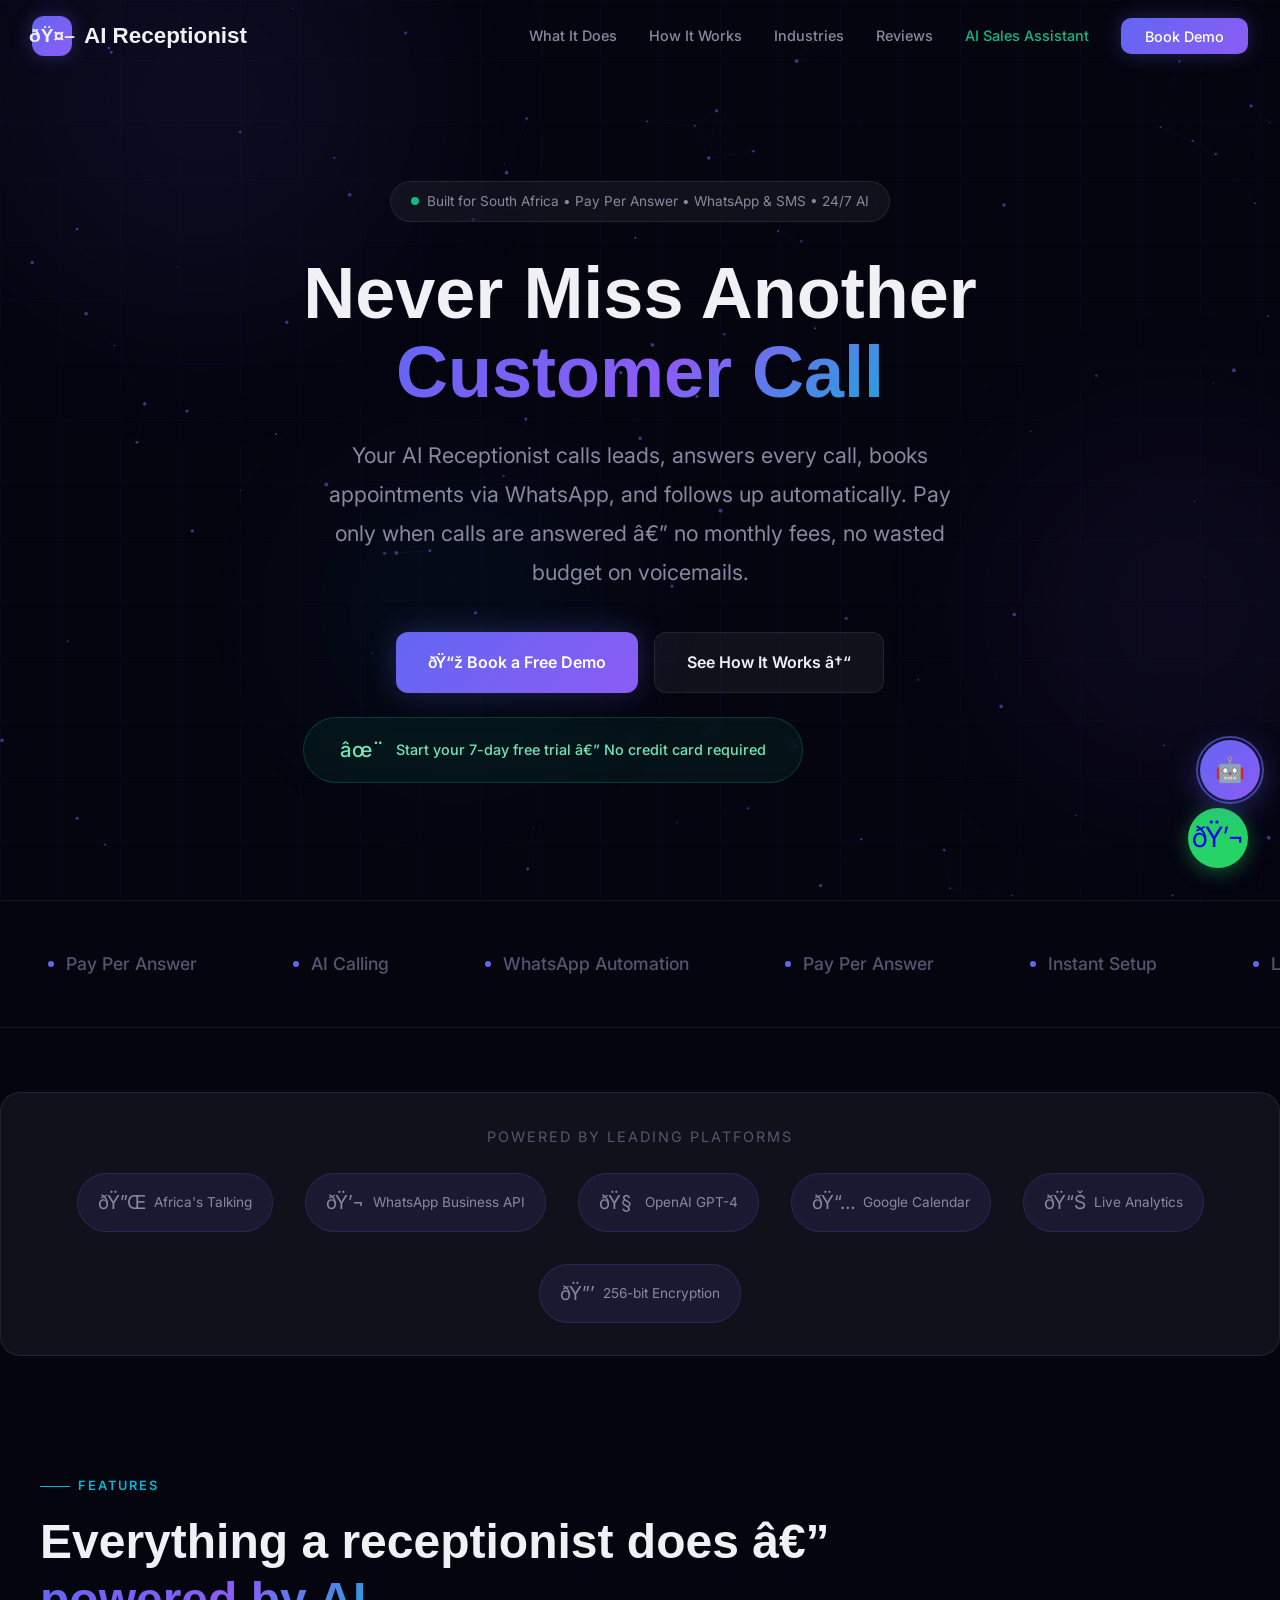
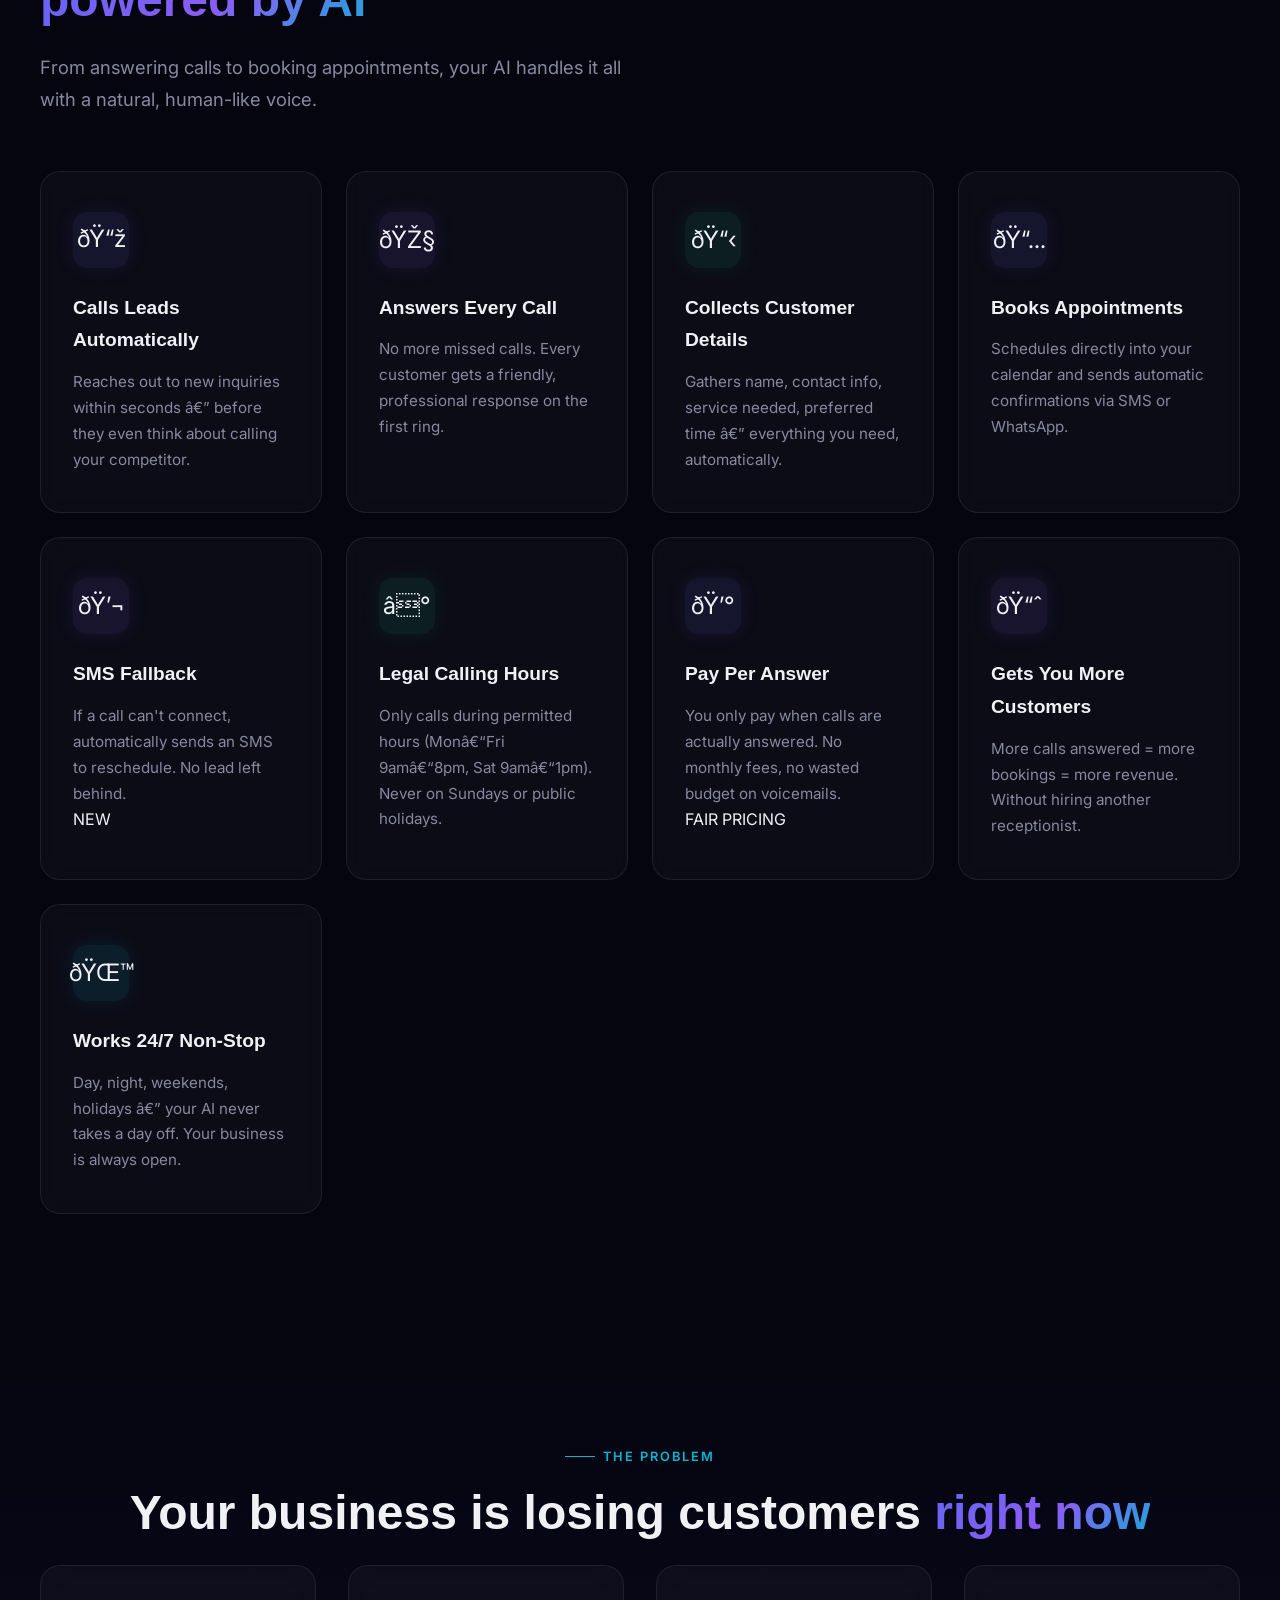
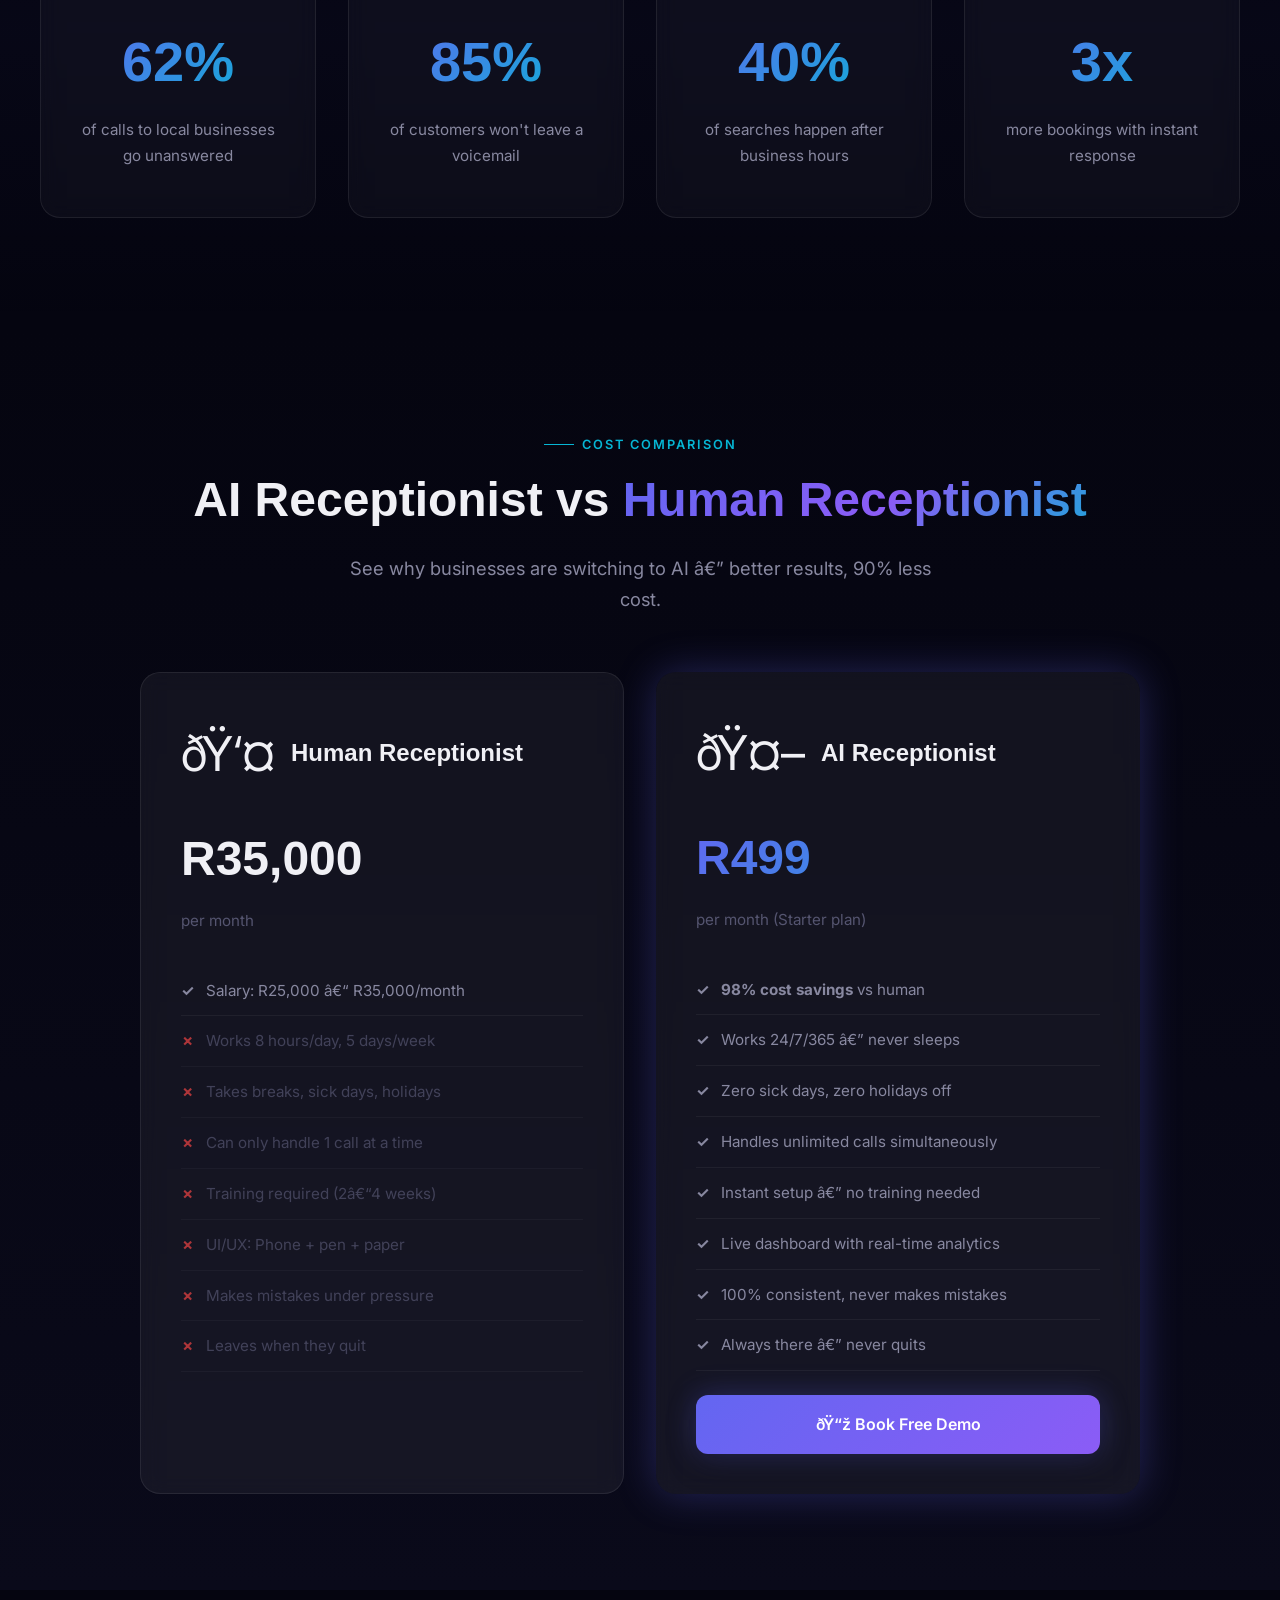
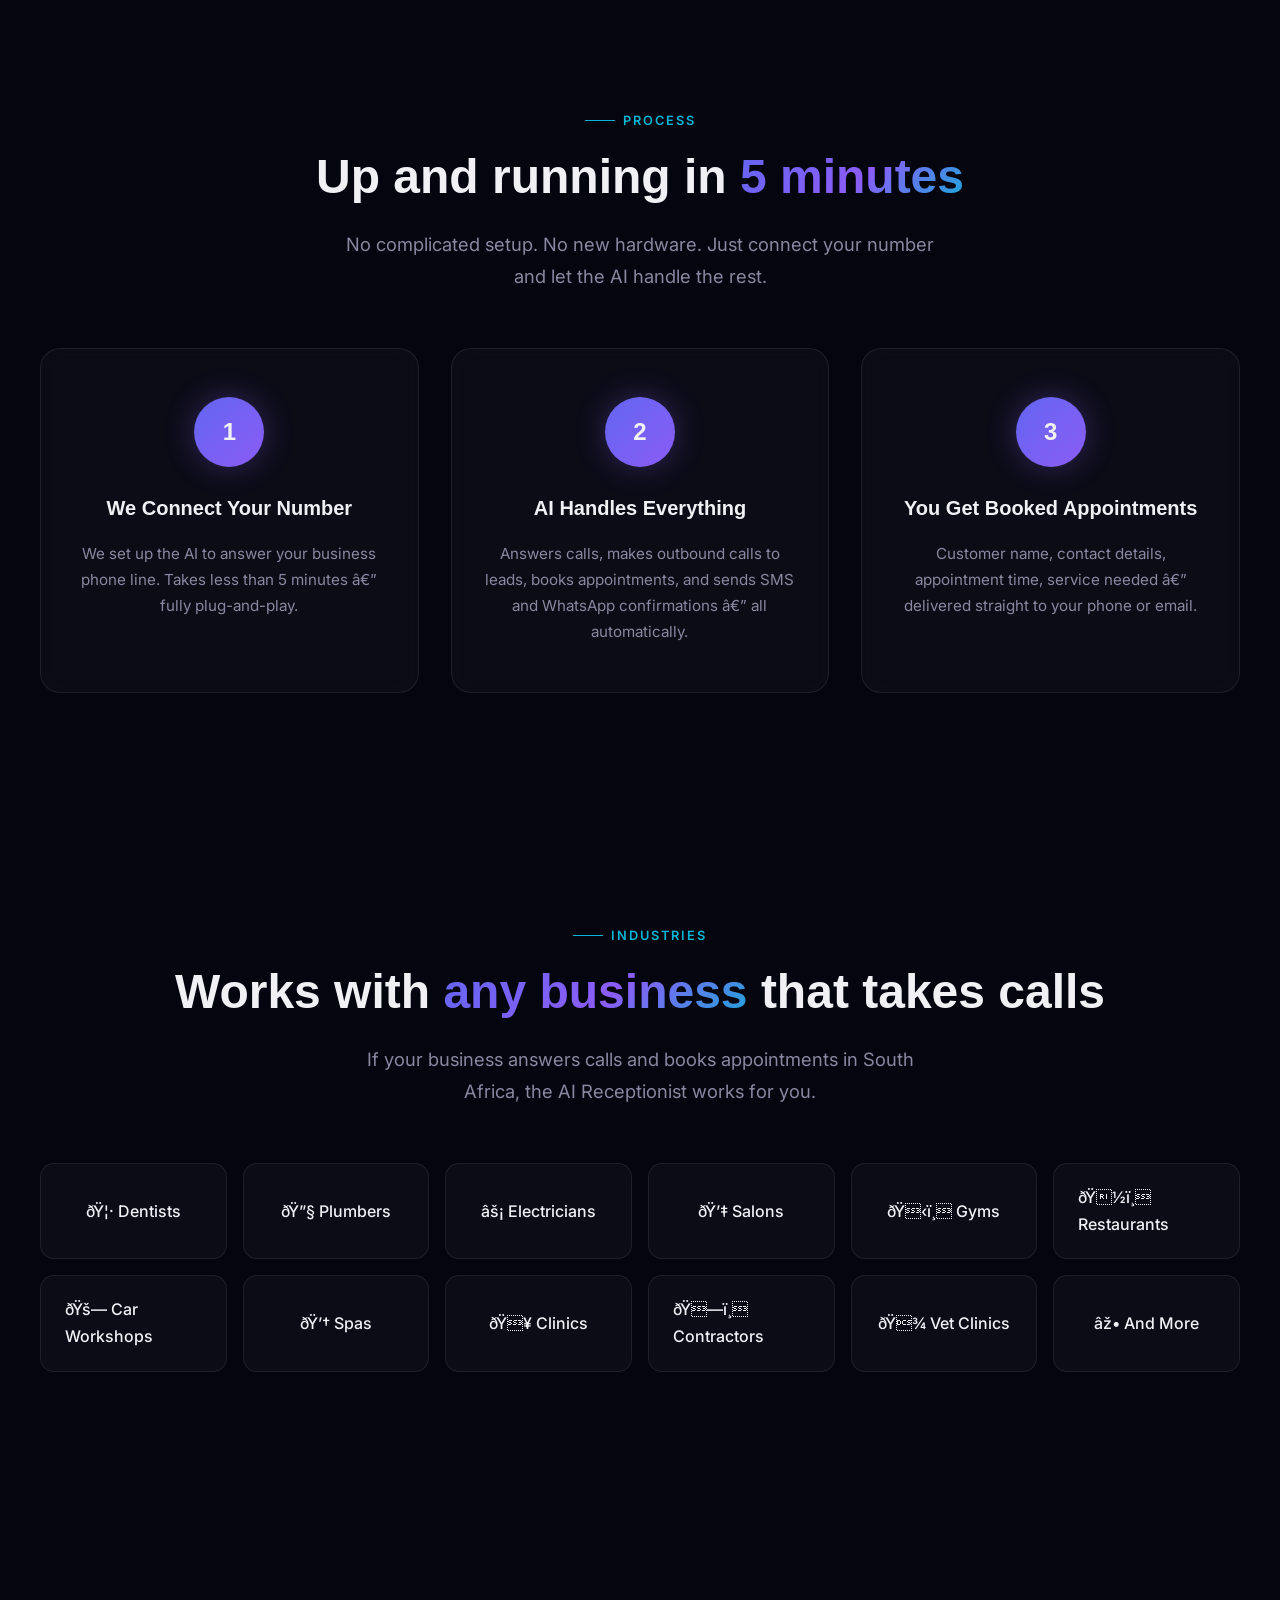
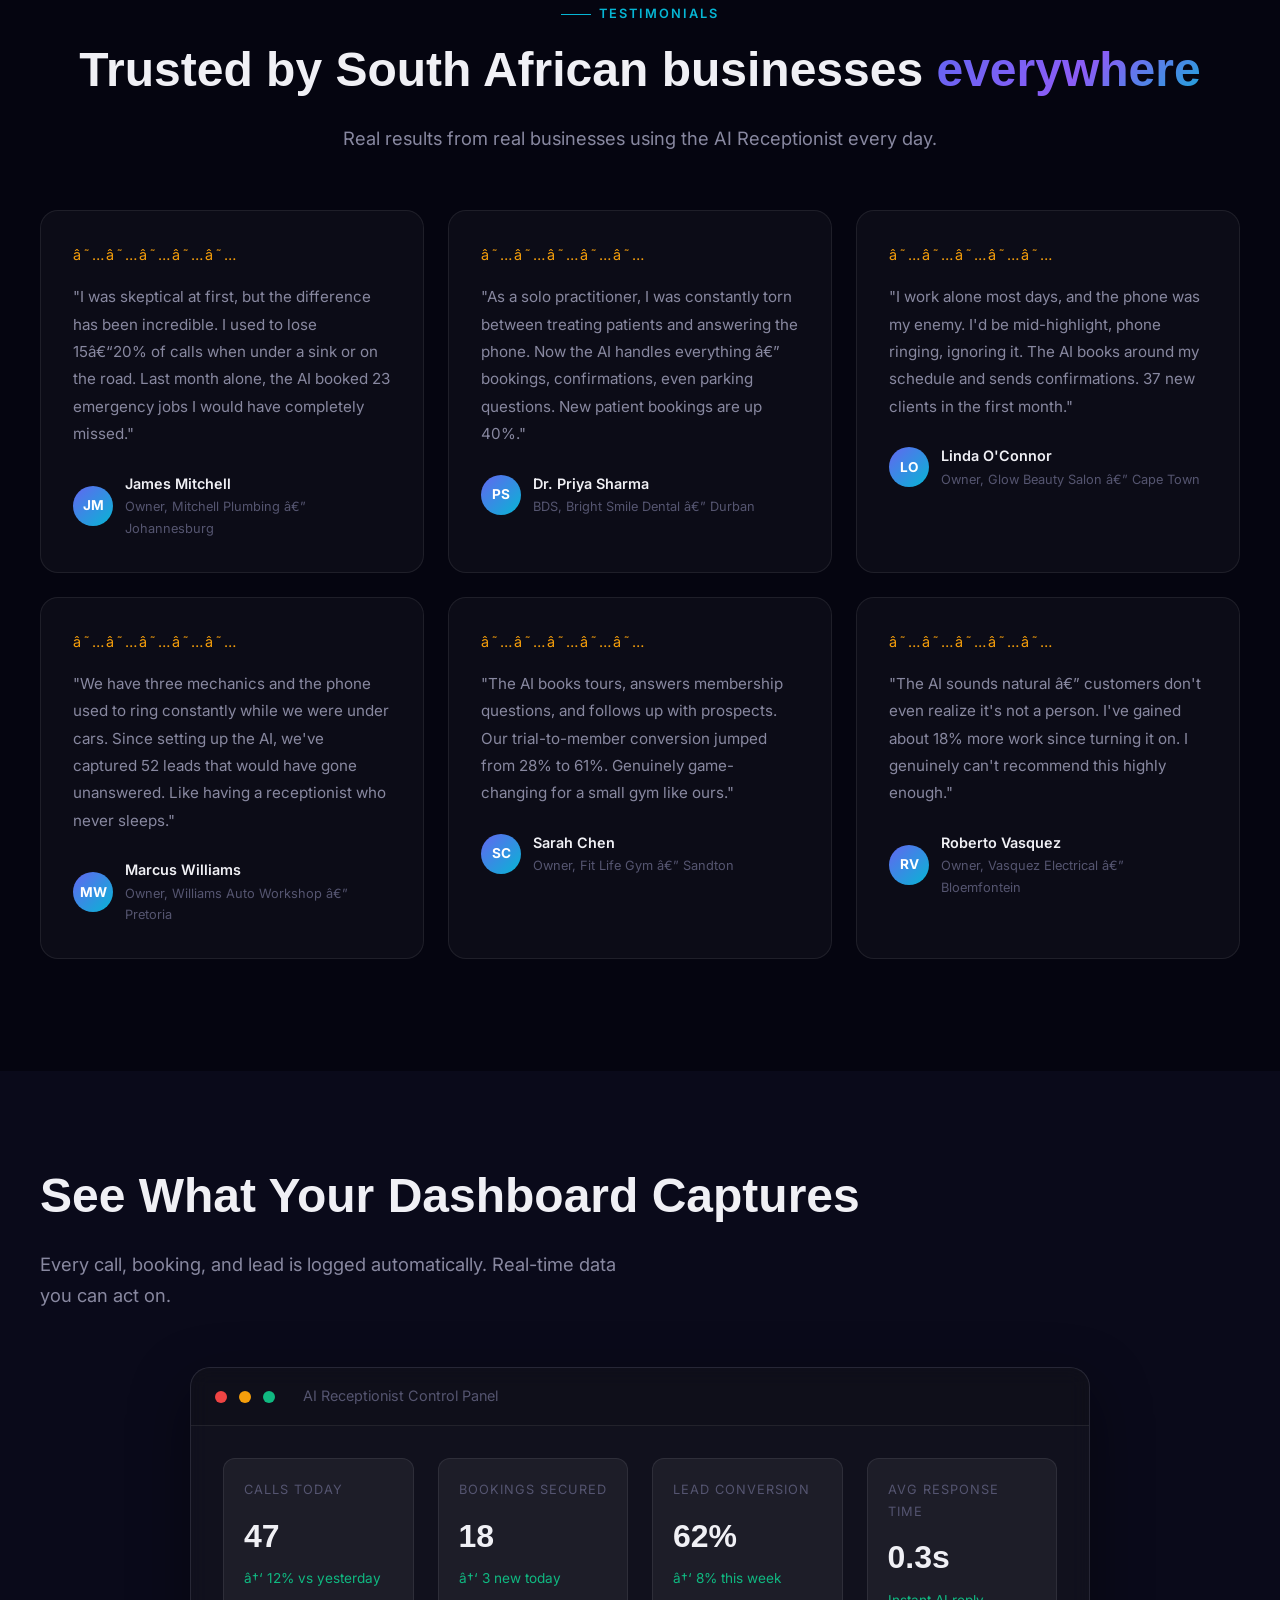
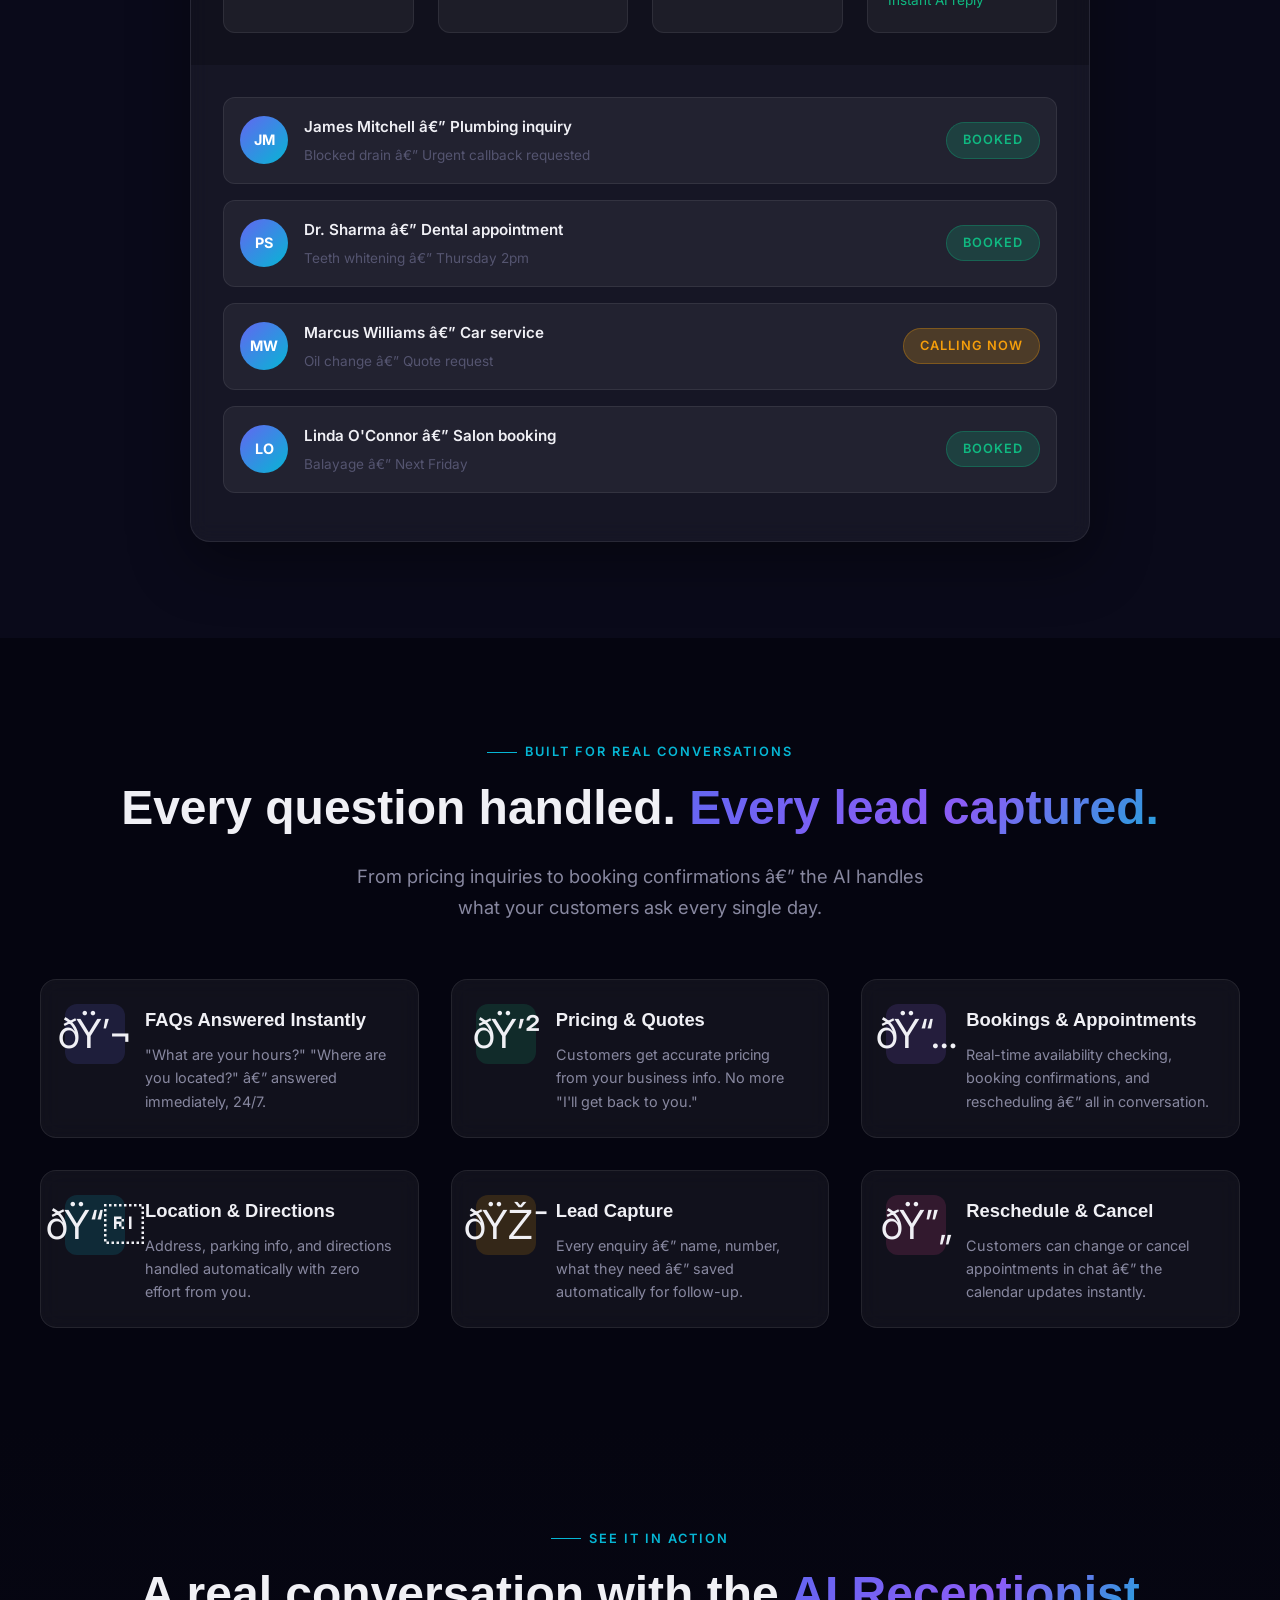
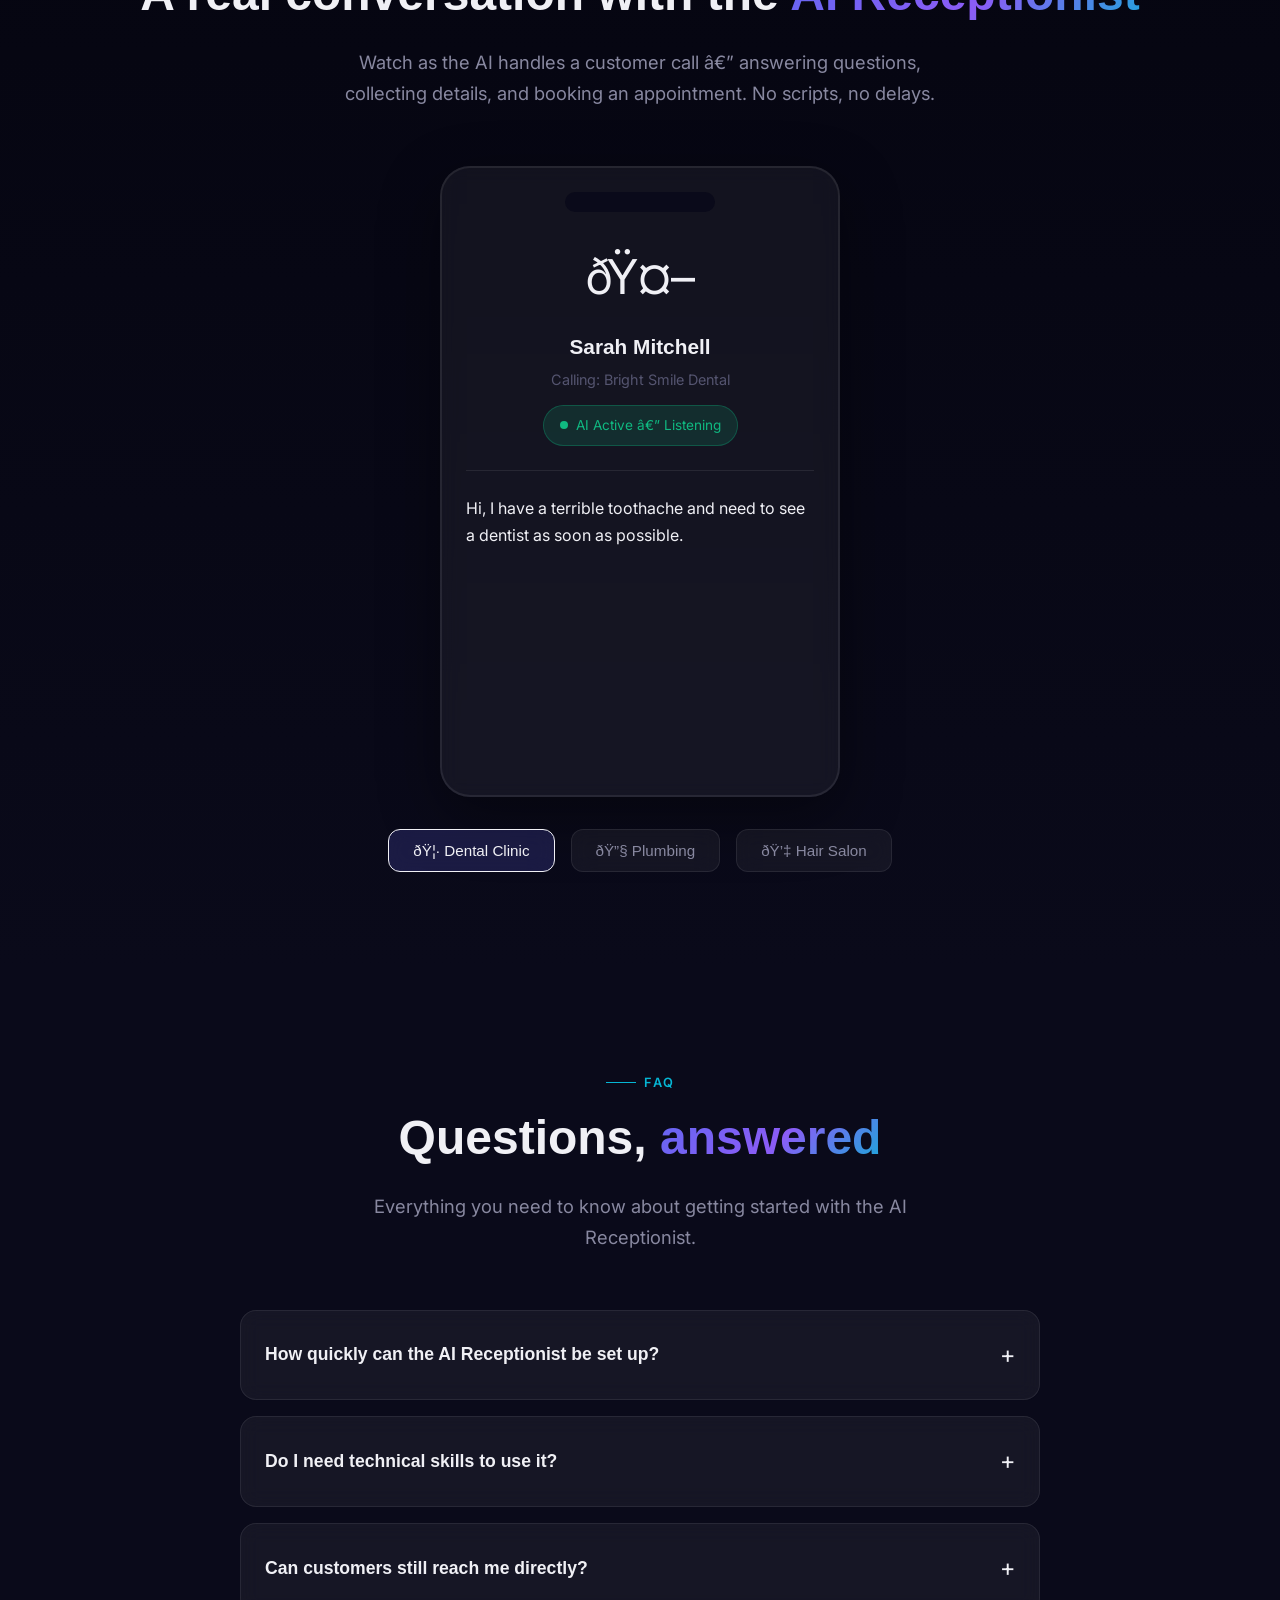
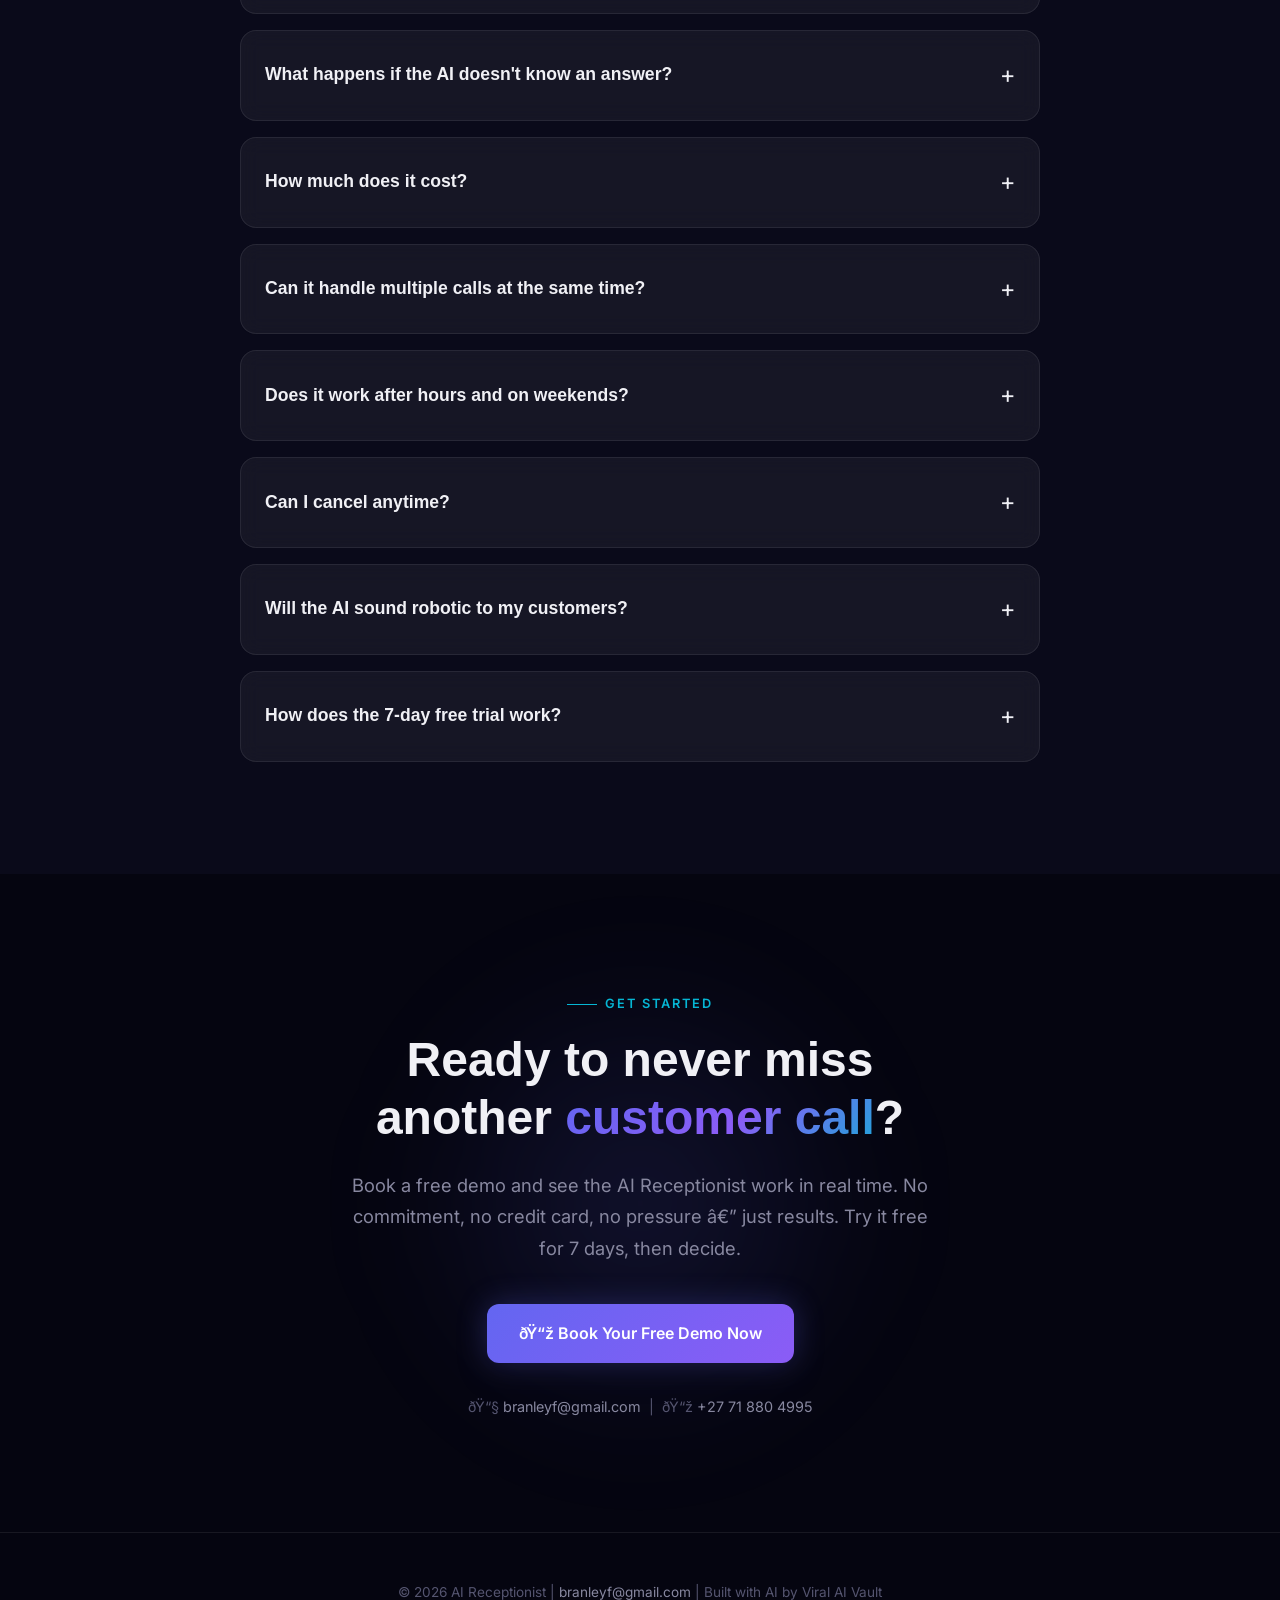
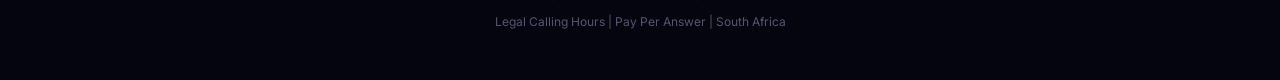
==== commit 9be3f104: "Add Gemini-powered AI chatbot with API key integration - Added floating chatbot widget to index.html" ====
--- a/index.html
+++ b/index.html
@@ -1,9 +1,9 @@
-<!DOCTYPE html>
+﻿<!DOCTYPE html>
 <html lang="en">
 <head>
   <meta charset="UTF-8">
   <meta name="viewport" content="width=device-width, initial-scale=1.0">
-  <title>AI Receptionist — Never Miss Another Customer Call</title>
+  <title>AI Receptionist â€” Never Miss Another Customer Call</title>
   <meta name="description" content="AI Receptionist that calls leads, answers every call, books appointments via WhatsApp, and follows up automatically. Pay only when calls are answered.">
   <link rel="preconnect" href="https://fonts.googleapis.com">
   <link rel="preconnect" href="https://fonts.gstatic.com" crossorigin>
@@ -48,7 +48,7 @@
   <nav class="navbar" id="navbar">
     <div class="nav-container">
       <a href="#home" class="logo">
-        <div class="logo-icon">🤖</div>
+        <div class="logo-icon">ðŸ¤–</div>
         <span>AI Receptionist</span>
       </a>
       <ul class="nav-links" id="nav-links">
@@ -78,19 +78,19 @@
         <span class="gradient-text">Customer Call</span>
       </h1>
       <p class="hero-subtitle">
-        Your AI Receptionist calls leads, answers every call, books appointments via WhatsApp, and follows up automatically. Pay only when calls are answered — no monthly fees, no wasted budget on voicemails.
+        Your AI Receptionist calls leads, answers every call, books appointments via WhatsApp, and follows up automatically. Pay only when calls are answered â€” no monthly fees, no wasted budget on voicemails.
       </p>
       <div class="hero-buttons">
         <a href="https://wa.me/27718804995?text=Hi%2C%20I%27d%20like%20to%20book%20a%20free%20demo%20of%20the%20AI%20Receptionist" class="btn btn-primary">
-          📞 Book a Free Demo
+          ðŸ“ž Book a Free Demo
         </a>
         <a href="#how-it-works" class="btn btn-ghost">
-          See How It Works ↓
+          See How It Works â†“
         </a>
       </div>
 
       <div class="trial-banner" style="animation: fadeInUp 0.8s ease 0.8s both;">
-        <span>✨</span> Start your 7-day free trial — No credit card required
+        <span>âœ¨</span> Start your 7-day free trial â€” No credit card required
       </div>
     </div>
   </section>
@@ -122,12 +122,12 @@
   <div class="partners-bar">
     <div class="partners-label">Powered by leading platforms</div>
     <div class="partners-logos">
-      <div class="partner-badge"><span class="p-icon">🔌</span> Africa's Talking</div>
-      <div class="partner-badge"><span class="p-icon">💬</span> WhatsApp Business API</div>
-      <div class="partner-badge"><span class="p-icon">🧠</span> OpenAI GPT-4</div>
-      <div class="partner-badge"><span class="p-icon">📅</span> Google Calendar</div>
-      <div class="partner-badge"><span class="p-icon">📊</span> Live Analytics</div>
-      <div class="partner-badge"><span class="p-icon">🔒</span> 256-bit Encryption</div>
+      <div class="partner-badge"><span class="p-icon">ðŸ”Œ</span> Africa's Talking</div>
+      <div class="partner-badge"><span class="p-icon">ðŸ’¬</span> WhatsApp Business API</div>
+      <div class="partner-badge"><span class="p-icon">ðŸ§ </span> OpenAI GPT-4</div>
+      <div class="partner-badge"><span class="p-icon">ðŸ“…</span> Google Calendar</div>
+      <div class="partner-badge"><span class="p-icon">ðŸ“Š</span> Live Analytics</div>
+      <div class="partner-badge"><span class="p-icon">ðŸ”’</span> 256-bit Encryption</div>
     </div>
   </div>
 
@@ -136,58 +136,58 @@
     <div class="section-container">
       <div class="reveal">
         <div class="section-label">Features</div>
-        <h2 class="section-title">Everything a receptionist does —<br>
+        <h2 class="section-title">Everything a receptionist does â€”<br>
           <span class="gradient-text">powered by AI</span>
         </h2>
         <p class="section-subtitle">From answering calls to booking appointments, your AI handles it all with a natural, human-like voice.</p>
       </div>
       <div class="features-grid">
         <div class="glass-card feature-card reveal reveal-delay-1">
-          <div class="feature-icon-wrap blue">📞</div>
+          <div class="feature-icon-wrap blue">ðŸ“ž</div>
           <h3>Calls Leads Automatically</h3>
-          <p>Reaches out to new inquiries within seconds — before they even think about calling your competitor.</p>
+          <p>Reaches out to new inquiries within seconds â€” before they even think about calling your competitor.</p>
         </div>
         <div class="glass-card feature-card reveal reveal-delay-2">
-          <div class="feature-icon-wrap purple">🎧</div>
+          <div class="feature-icon-wrap purple">ðŸŽ§</div>
           <h3>Answers Every Call</h3>
           <p>No more missed calls. Every customer gets a friendly, professional response on the first ring.</p>
         </div>
         <div class="glass-card feature-card reveal">
-          <div class="feature-icon-wrap emerald">📋</div>
+          <div class="feature-icon-wrap emerald">ðŸ“‹</div>
           <h3>Collects Customer Details</h3>
-          <p>Gathers name, contact info, service needed, preferred time — everything you need, automatically.</p>
+          <p>Gathers name, contact info, service needed, preferred time â€” everything you need, automatically.</p>
         </div>
         <div class="glass-card feature-card reveal reveal-delay-1">
-          <div class="feature-icon-wrap blue">📅</div>
+          <div class="feature-icon-wrap blue">ðŸ“…</div>
           <h3>Books Appointments</h3>
           <p>Schedules directly into your calendar and sends automatic confirmations via SMS or WhatsApp.</p>
         </div>
         <div class="glass-card feature-card reveal reveal-delay-2">
-          <div class="feature-icon-wrap purple">💬</div>
+          <div class="feature-icon-wrap purple">ðŸ’¬</div>
           <h3>SMS Fallback</h3>
           <p>If a call can't connect, automatically sends an SMS to reschedule. No lead left behind.</p>
           <span class="feature-badge badge-new">NEW</span>
         </div>
         <div class="glass-card feature-card reveal">
-          <div class="feature-icon-wrap emerald">⏰</div>
+          <div class="feature-icon-wrap emerald">â°</div>
           <h3>Legal Calling Hours</h3>
-          <p>Only calls during permitted hours (Mon–Fri 9am–8pm, Sat 9am–1pm). Never on Sundays or public holidays.</p>
+          <p>Only calls during permitted hours (Monâ€“Fri 9amâ€“8pm, Sat 9amâ€“1pm). Never on Sundays or public holidays.</p>
         </div>
         <div class="glass-card feature-card reveal reveal-delay-1">
-          <div class="feature-icon-wrap blue">💰</div>
+          <div class="feature-icon-wrap blue">ðŸ’°</div>
           <h3>Pay Per Answer</h3>
           <p>You only pay when calls are actually answered. No monthly fees, no wasted budget on voicemails.</p>
           <span class="feature-badge badge-popular">FAIR PRICING</span>
         </div>
         <div class="glass-card feature-card reveal reveal-delay-2">
-          <div class="feature-icon-wrap purple">📈</div>
+          <div class="feature-icon-wrap purple">ðŸ“ˆ</div>
           <h3>Gets You More Customers</h3>
           <p>More calls answered = more bookings = more revenue. Without hiring another receptionist.</p>
         </div>
         <div class="glass-card feature-card reveal reveal-delay-3">
-          <div class="feature-icon-wrap cyan">🌙</div>
+          <div class="feature-icon-wrap cyan">ðŸŒ™</div>
           <h3>Works 24/7 Non-Stop</h3>
-          <p>Day, night, weekends, holidays — your AI never takes a day off. Your business is always open.</p>
+          <p>Day, night, weekends, holidays â€” your AI never takes a day off. Your business is always open.</p>
         </div>
       </div>
     </div>
@@ -227,22 +227,22 @@
       <div class="reveal text-center">
         <div class="section-label" style="justify-content:center;">Cost Comparison</div>
         <h2 class="section-title">AI Receptionist vs <span class="gradient-text">Human Receptionist</span></h2>
-        <p class="section-subtitle mx-auto">See why businesses are switching to AI — better results, 90% less cost.</p>
+        <p class="section-subtitle mx-auto">See why businesses are switching to AI â€” better results, 90% less cost.</p>
       </div>
       <div class="roi-comparison">
         <div class="roi-card">
           <div class="roi-card-header">
-            <div class="roi-card-icon human">👤</div>
+            <div class="roi-card-icon human">ðŸ‘¤</div>
             <div class="roi-card-title">Human Receptionist</div>
           </div>
           <div class="roi-price">R35,000</div>
           <div class="roi-period">per month</div>
           <ul class="roi-features">
-            <li>Salary: R25,000 – R35,000/month</li>
+            <li>Salary: R25,000 â€“ R35,000/month</li>
             <li class="weak">Works 8 hours/day, 5 days/week</li>
             <li class="weak">Takes breaks, sick days, holidays</li>
             <li class="weak">Can only handle 1 call at a time</li>
-            <li class="weak">Training required (2–4 weeks)</li>
+            <li class="weak">Training required (2â€“4 weeks)</li>
             <li class="weak">UI/UX: Phone + pen + paper</li>
             <li class="weak">Makes mistakes under pressure</li>
             <li class="weak">Leaves when they quit</li>
@@ -250,23 +250,23 @@
         </div>
         <div class="roi-card highlight">
           <div class="roi-card-header">
-            <div class="roi-card-icon ai">🤖</div>
+            <div class="roi-card-icon ai">ðŸ¤–</div>
             <div class="roi-card-title">AI Receptionist</div>
           </div>
           <div class="roi-price gradient">R499</div>
           <div class="roi-period">per month (Starter plan)</div>
           <ul class="roi-features">
             <li><strong>98% cost savings</strong> vs human</li>
-            <li>Works 24/7/365 — never sleeps</li>
+            <li>Works 24/7/365 â€” never sleeps</li>
             <li>Zero sick days, zero holidays off</li>
             <li>Handles unlimited calls simultaneously</li>
-            <li>Instant setup — no training needed</li>
+            <li>Instant setup â€” no training needed</li>
             <li>Live dashboard with real-time analytics</li>
             <li>100% consistent, never makes mistakes</li>
-            <li>Always there — never quits</li>
+            <li>Always there â€” never quits</li>
           </ul>
           <a href="https://wa.me/27718804995?text=Hi%2C%20I%27d%20like%20to%20book%20a%20free%20demo%20of%20the%20AI%20Receptionist" class="btn btn-primary" style="margin-top:1.5rem;width:100%;justify-content:center;">
-            📞 Book Free Demo
+            ðŸ“ž Book Free Demo
           </a>
         </div>
       </div>
@@ -285,17 +285,17 @@
         <div class="glass-card step-card reveal">
           <div class="step-number">1</div>
           <h3>We Connect Your Number</h3>
-          <p>We set up the AI to answer your business phone line. Takes less than 5 minutes — fully plug-and-play.</p>
+          <p>We set up the AI to answer your business phone line. Takes less than 5 minutes â€” fully plug-and-play.</p>
         </div>
         <div class="glass-card step-card reveal reveal-delay-1">
           <div class="step-number">2</div>
           <h3>AI Handles Everything</h3>
-          <p>Answers calls, makes outbound calls to leads, books appointments, and sends SMS and WhatsApp confirmations — all automatically.</p>
+          <p>Answers calls, makes outbound calls to leads, books appointments, and sends SMS and WhatsApp confirmations â€” all automatically.</p>
         </div>
         <div class="glass-card step-card reveal reveal-delay-2">
           <div class="step-number">3</div>
           <h3>You Get Booked Appointments</h3>
-          <p>Customer name, contact details, appointment time, service needed — delivered straight to your phone or email.</p>
+          <p>Customer name, contact details, appointment time, service needed â€” delivered straight to your phone or email.</p>
         </div>
       </div>
     </div>
@@ -310,18 +310,18 @@
         <p class="section-subtitle mx-auto">If your business answers calls and books appointments in South Africa, the AI Receptionist works for you.</p>
       </div>
       <div class="industries-grid">
-        <div class="industry-chip reveal">🦷 Dentists</div>
-        <div class="industry-chip reveal">🔧 Plumbers</div>
-        <div class="industry-chip reveal">⚡ Electricians</div>
-        <div class="industry-chip reveal">💇 Salons</div>
-        <div class="industry-chip reveal">🏋️ Gyms</div>
-        <div class="industry-chip reveal">🍽️ Restaurants</div>
-        <div class="industry-chip reveal">🚗 Car Workshops</div>
-        <div class="industry-chip reveal">💆 Spas</div>
-        <div class="industry-chip reveal">🏥 Clinics</div>
-        <div class="industry-chip reveal">🏗️ Contractors</div>
-        <div class="industry-chip reveal">🐾 Vet Clinics</div>
-        <div class="industry-chip reveal">➕ And More</div>
+        <div class="industry-chip reveal">ðŸ¦· Dentists</div>
+        <div class="industry-chip reveal">ðŸ”§ Plumbers</div>
+        <div class="industry-chip reveal">âš¡ Electricians</div>
+        <div class="industry-chip reveal">ðŸ’‡ Salons</div>
+        <div class="industry-chip reveal">ðŸ‹ï¸ Gyms</div>
+        <div class="industry-chip reveal">ðŸ½ï¸ Restaurants</div>
+        <div class="industry-chip reveal">ðŸš— Car Workshops</div>
+        <div class="industry-chip reveal">ðŸ’† Spas</div>
+        <div class="industry-chip reveal">ðŸ¥ Clinics</div>
+        <div class="industry-chip reveal">ðŸ—ï¸ Contractors</div>
+        <div class="industry-chip reveal">ðŸ¾ Vet Clinics</div>
+        <div class="industry-chip reveal">âž• And More</div>
       </div>
     </div>
   </section>
@@ -336,68 +336,68 @@
       </div>
       <div class="testimonials-track">
         <div class="testimonial reveal">
-          <div class="testimonial-stars">★★★★★</div>
-          <div class="testimonial-text">"I was skeptical at first, but the difference has been incredible. I used to lose 15–20% of calls when under a sink or on the road. Last month alone, the AI booked 23 emergency jobs I would have completely missed."</div>
+          <div class="testimonial-stars">â˜…â˜…â˜…â˜…â˜…</div>
+          <div class="testimonial-text">"I was skeptical at first, but the difference has been incredible. I used to lose 15â€“20% of calls when under a sink or on the road. Last month alone, the AI booked 23 emergency jobs I would have completely missed."</div>
           <div class="testimonial-author">
             <div class="testimonial-avatar">JM</div>
             <div>
               <div class="testimonial-name">James Mitchell</div>
-              <div class="testimonial-role">Owner, Mitchell Plumbing — Johannesburg</div>
+              <div class="testimonial-role">Owner, Mitchell Plumbing â€” Johannesburg</div>
             </div>
           </div>
         </div>
         <div class="testimonial reveal reveal-delay-1">
-          <div class="testimonial-stars">★★★★★</div>
-          <div class="testimonial-text">"As a solo practitioner, I was constantly torn between treating patients and answering the phone. Now the AI handles everything — bookings, confirmations, even parking questions. New patient bookings are up 40%."</div>
+          <div class="testimonial-stars">â˜…â˜…â˜…â˜…â˜…</div>
+          <div class="testimonial-text">"As a solo practitioner, I was constantly torn between treating patients and answering the phone. Now the AI handles everything â€” bookings, confirmations, even parking questions. New patient bookings are up 40%."</div>
           <div class="testimonial-author">
             <div class="testimonial-avatar">PS</div>
             <div>
               <div class="testimonial-name">Dr. Priya Sharma</div>
-              <div class="testimonial-role">BDS, Bright Smile Dental — Durban</div>
+              <div class="testimonial-role">BDS, Bright Smile Dental â€” Durban</div>
             </div>
           </div>
         </div>
         <div class="testimonial reveal reveal-delay-2">
-          <div class="testimonial-stars">★★★★★</div>
+          <div class="testimonial-stars">â˜…â˜…â˜…â˜…â˜…</div>
           <div class="testimonial-text">"I work alone most days, and the phone was my enemy. I'd be mid-highlight, phone ringing, ignoring it. The AI books around my schedule and sends confirmations. 37 new clients in the first month."</div>
           <div class="testimonial-author">
             <div class="testimonial-avatar">LO</div>
             <div>
               <div class="testimonial-name">Linda O'Connor</div>
-              <div class="testimonial-role">Owner, Glow Beauty Salon — Cape Town</div>
+              <div class="testimonial-role">Owner, Glow Beauty Salon â€” Cape Town</div>
             </div>
           </div>
         </div>
         <div class="testimonial reveal">
-          <div class="testimonial-stars">★★★★★</div>
+          <div class="testimonial-stars">â˜…â˜…â˜…â˜…â˜…</div>
           <div class="testimonial-text">"We have three mechanics and the phone used to ring constantly while we were under cars. Since setting up the AI, we've captured 52 leads that would have gone unanswered. Like having a receptionist who never sleeps."</div>
           <div class="testimonial-author">
             <div class="testimonial-avatar">MW</div>
             <div>
               <div class="testimonial-name">Marcus Williams</div>
-              <div class="testimonial-role">Owner, Williams Auto Workshop — Pretoria</div>
+              <div class="testimonial-role">Owner, Williams Auto Workshop â€” Pretoria</div>
             </div>
           </div>
         </div>
         <div class="testimonial reveal reveal-delay-1">
-          <div class="testimonial-stars">★★★★★</div>
+          <div class="testimonial-stars">â˜…â˜…â˜…â˜…â˜…</div>
           <div class="testimonial-text">"The AI books tours, answers membership questions, and follows up with prospects. Our trial-to-member conversion jumped from 28% to 61%. Genuinely game-changing for a small gym like ours."</div>
           <div class="testimonial-author">
             <div class="testimonial-avatar">SC</div>
             <div>
               <div class="testimonial-name">Sarah Chen</div>
-              <div class="testimonial-role">Owner, Fit Life Gym — Sandton</div>
+              <div class="testimonial-role">Owner, Fit Life Gym â€” Sandton</div>
             </div>
           </div>
         </div>
         <div class="testimonial reveal reveal-delay-2">
-          <div class="testimonial-stars">★★★★★</div>
-          <div class="testimonial-text">"The AI sounds natural — customers don't even realize it's not a person. I've gained about 18% more work since turning it on. I genuinely can't recommend this highly enough."</div>
+          <div class="testimonial-stars">â˜…â˜…â˜…â˜…â˜…</div>
+          <div class="testimonial-text">"The AI sounds natural â€” customers don't even realize it's not a person. I've gained about 18% more work since turning it on. I genuinely can't recommend this highly enough."</div>
           <div class="testimonial-author">
             <div class="testimonial-avatar">RV</div>
             <div>
               <div class="testimonial-name">Roberto Vasquez</div>
-              <div class="testimonial-role">Owner, Vasquez Electrical — Bloemfontein</div>
+              <div class="testimonial-role">Owner, Vasquez Electrical â€” Bloemfontein</div>
             </div>
           </div>
         </div>
@@ -424,17 +424,17 @@
             <div class="stat-mini">
               <div class="stat-mini-label">Calls Today</div>
               <div class="stat-mini-value">47</div>
-              <div class="stat-mini-delta">↑ 12% vs yesterday</div>
+              <div class="stat-mini-delta">â†‘ 12% vs yesterday</div>
             </div>
             <div class="stat-mini">
               <div class="stat-mini-label">Bookings Secured</div>
               <div class="stat-mini-value">18</div>
-              <div class="stat-mini-delta">↑ 3 new today</div>
+              <div class="stat-mini-delta">â†‘ 3 new today</div>
             </div>
             <div class="stat-mini">
               <div class="stat-mini-label">Lead Conversion</div>
               <div class="stat-mini-value">62%</div>
-              <div class="stat-mini-delta">↑ 8% this week</div>
+              <div class="stat-mini-delta">â†‘ 8% this week</div>
             </div>
             <div class="stat-mini">
               <div class="stat-mini-label">Avg Response Time</div>
@@ -446,32 +446,32 @@
             <div class="feed-item">
               <div class="feed-avatar">JM</div>
               <div class="feed-body">
-                <div class="feed-title">James Mitchell — Plumbing inquiry</div>
-                <div class="feed-sub">Blocked drain — Urgent callback requested</div>
+                <div class="feed-title">James Mitchell â€” Plumbing inquiry</div>
+                <div class="feed-sub">Blocked drain â€” Urgent callback requested</div>
               </div>
               <div class="feed-tag booked">Booked</div>
             </div>
             <div class="feed-item">
               <div class="feed-avatar">PS</div>
               <div class="feed-body">
-                <div class="feed-title">Dr. Sharma — Dental appointment</div>
-                <div class="feed-sub">Teeth whitening — Thursday 2pm</div>
+                <div class="feed-title">Dr. Sharma â€” Dental appointment</div>
+                <div class="feed-sub">Teeth whitening â€” Thursday 2pm</div>
               </div>
               <div class="feed-tag booked">Booked</div>
             </div>
             <div class="feed-item">
               <div class="feed-avatar">MW</div>
               <div class="feed-body">
-                <div class="feed-title">Marcus Williams — Car service</div>
-                <div class="feed-sub">Oil change — Quote request</div>
+                <div class="feed-title">Marcus Williams â€” Car service</div>
+                <div class="feed-sub">Oil change â€” Quote request</div>
               </div>
               <div class="feed-tag calling">Calling Now</div>
             </div>
             <div class="feed-item">
               <div class="feed-avatar">LO</div>
               <div class="feed-body">
-                <div class="feed-title">Linda O'Connor — Salon booking</div>
-                <div class="feed-sub">Balayage — Next Friday</div>
+                <div class="feed-title">Linda O'Connor â€” Salon booking</div>
+                <div class="feed-sub">Balayage â€” Next Friday</div>
               </div>
               <div class="feed-tag booked">Booked</div>
             </div>
@@ -487,49 +487,49 @@
       <div class="reveal text-center">
         <div class="section-label" style="justify-content:center;">Built for Real Conversations</div>
         <h2 class="section-title">Every question handled. <span class="gradient-text">Every lead captured.</span></h2>
-        <p class="section-subtitle mx-auto">From pricing inquiries to booking confirmations — the AI handles what your customers ask every single day.</p>
+        <p class="section-subtitle mx-auto">From pricing inquiries to booking confirmations â€” the AI handles what your customers ask every single day.</p>
       </div>
       <div class="handles-grid">
         <div class="handle-item reveal">
-          <div class="handle-icon hi-blue">💬</div>
+          <div class="handle-icon hi-blue">ðŸ’¬</div>
           <div class="handle-text">
             <h4>FAQs Answered Instantly</h4>
-            <p>"What are your hours?" "Where are you located?" — answered immediately, 24/7.</p>
+            <p>"What are your hours?" "Where are you located?" â€” answered immediately, 24/7.</p>
           </div>
         </div>
         <div class="handle-item reveal reveal-delay-1">
-          <div class="handle-icon hi-green">💲</div>
+          <div class="handle-icon hi-green">ðŸ’²</div>
           <div class="handle-text">
             <h4>Pricing &amp; Quotes</h4>
             <p>Customers get accurate pricing from your business info. No more "I'll get back to you."</p>
           </div>
         </div>
         <div class="handle-item reveal reveal-delay-2">
-          <div class="handle-icon hi-purple">📅</div>
+          <div class="handle-icon hi-purple">ðŸ“…</div>
           <div class="handle-text">
             <h4>Bookings &amp; Appointments</h4>
-            <p>Real-time availability checking, booking confirmations, and rescheduling — all in conversation.</p>
+            <p>Real-time availability checking, booking confirmations, and rescheduling â€” all in conversation.</p>
           </div>
         </div>
         <div class="handle-item reveal">
-          <div class="handle-icon hi-cyan">📍</div>
+          <div class="handle-icon hi-cyan">ðŸ“</div>
           <div class="handle-text">
             <h4>Location &amp; Directions</h4>
             <p>Address, parking info, and directions handled automatically with zero effort from you.</p>
           </div>
         </div>
         <div class="handle-item reveal reveal-delay-1">
-          <div class="handle-icon hi-gold">🎯</div>
+          <div class="handle-icon hi-gold">ðŸŽ¯</div>
           <div class="handle-text">
             <h4>Lead Capture</h4>
-            <p>Every enquiry — name, number, what they need — saved automatically for follow-up.</p>
+            <p>Every enquiry â€” name, number, what they need â€” saved automatically for follow-up.</p>
           </div>
         </div>
         <div class="handle-item reveal reveal-delay-2">
-          <div class="handle-icon hi-pink">🔄</div>
+          <div class="handle-icon hi-pink">ðŸ”„</div>
           <div class="handle-text">
             <h4>Reschedule &amp; Cancel</h4>
-            <p>Customers can change or cancel appointments in chat — the calendar updates instantly.</p>
+            <p>Customers can change or cancel appointments in chat â€” the calendar updates instantly.</p>
           </div>
         </div>
       </div>
@@ -542,18 +542,18 @@
       <div class="reveal text-center">
         <div class="section-label" style="justify-content:center;">See It In Action</div>
         <h2 class="section-title">A real conversation with the <span class="gradient-text">AI Receptionist</span></h2>
-        <p class="section-subtitle mx-auto">Watch as the AI handles a customer call — answering questions, collecting details, and booking an appointment. No scripts, no delays.</p>
+        <p class="section-subtitle mx-auto">Watch as the AI handles a customer call â€” answering questions, collecting details, and booking an appointment. No scripts, no delays.</p>
       </div>
       <div class="phone-container reveal">
         <div class="phone-frame">
           <div class="phone-notch"></div>
           <div class="phone-header">
-            <div class="caller-avatar">🤖</div>
+            <div class="caller-avatar">ðŸ¤–</div>
             <div class="caller-name" id="demoCallerName">New Call Incoming</div>
             <div class="caller-business" id="demoCallerBusiness">Incoming call being handled by AI</div>
             <div class="call-status">
               <span class="status-dot"></span>
-              <span id="demoStatus">AI Active — Listening</span>
+              <span id="demoStatus">AI Active â€” Listening</span>
             </div>
           </div>
           <div class="conversation-area" id="conversationArea">
@@ -562,9 +562,9 @@
         </div>
       </div>
       <div class="demo-controls reveal">
-        <button class="demo-btn active" onclick="playDemo('dental')">🦷 Dental Clinic</button>
-        <button class="demo-btn" onclick="playDemo('plumber')">🔧 Plumbing</button>
-        <button class="demo-btn" onclick="playDemo('salon')">💇 Hair Salon</button>
+        <button class="demo-btn active" onclick="playDemo('dental')">ðŸ¦· Dental Clinic</button>
+        <button class="demo-btn" onclick="playDemo('plumber')">ðŸ”§ Plumbing</button>
+        <button class="demo-btn" onclick="playDemo('salon')">ðŸ’‡ Hair Salon</button>
       </div>
     </div>
   </section>
@@ -584,7 +584,7 @@
             <span class="faq-icon">+</span>
           </div>
           <div class="faq-answer">
-            <p>Under 5 minutes. We connect the AI to your existing phone number — no new hardware, no apps to install, no complicated configuration. Your AI starts answering calls the same day you sign up.</p>
+            <p>Under 5 minutes. We connect the AI to your existing phone number â€” no new hardware, no apps to install, no complicated configuration. Your AI starts answering calls the same day you sign up.</p>
           </div>
         </div>
         <div class="faq-item reveal reveal-delay-1">
@@ -593,7 +593,7 @@
             <span class="faq-icon">+</span>
           </div>
           <div class="faq-answer">
-            <p>None at all. You tell the AI about your business in plain language — your hours, services, pricing, booking rules — and it handles the rest. No coding, no dashboards to learn, no forms to fill out. Just talk to the AI like you would a new receptionist.</p>
+            <p>None at all. You tell the AI about your business in plain language â€” your hours, services, pricing, booking rules â€” and it handles the rest. No coding, no dashboards to learn, no forms to fill out. Just talk to the AI like you would a new receptionist.</p>
           </div>
         </div>
         <div class="faq-item reveal reveal-delay-2">
@@ -602,7 +602,7 @@
             <span class="faq-icon">+</span>
           </div>
           <div class="faq-answer">
-            <p>Absolutely. The AI answers first and handles routine calls, but you can set it to warm-transfer to your personal line whenever needed. High-value callers or urgent situations go straight through to you — the AI knows when a human touch is required.</p>
+            <p>Absolutely. The AI answers first and handles routine calls, but you can set it to warm-transfer to your personal line whenever needed. High-value callers or urgent situations go straight through to you â€” the AI knows when a human touch is required.</p>
           </div>
         </div>
         <div class="faq-item reveal">
@@ -620,7 +620,7 @@
             <span class="faq-icon">+</span>
           </div>
           <div class="faq-answer">
-            <p>You only pay when calls are actually answered — no monthly subscription, no setup fees, no wasted budget on voicemails or missed calls. Our 7-day free trial lets you see real results before paying anything. Plans start from R499/month with unlimited calls.</p>
+            <p>You only pay when calls are actually answered â€” no monthly subscription, no setup fees, no wasted budget on voicemails or missed calls. Our 7-day free trial lets you see real results before paying anything. Plans start from R499/month with unlimited calls.</p>
           </div>
         </div>
         <div class="faq-item reveal reveal-delay-2">
@@ -629,7 +629,7 @@
             <span class="faq-icon">+</span>
           </div>
           <div class="faq-answer">
-            <p>Yes — unlimited simultaneous calls. Unlike a human receptionist who can only handle one caller at a time, the AI manages every call instantly. During your busiest hours, not a single customer gets a busy signal.</p>
+            <p>Yes â€” unlimited simultaneous calls. Unlike a human receptionist who can only handle one caller at a time, the AI manages every call instantly. During your busiest hours, not a single customer gets a busy signal.</p>
           </div>
         </div>
         <div class="faq-item reveal">
@@ -638,7 +638,7 @@
             <span class="faq-icon">+</span>
           </div>
           <div class="faq-answer">
-            <p>24/7, 365 days a year. The AI never sleeps, never takes sick days, and never goes on holiday. Your business can capture leads at 11pm on a Sunday — something a human receptionist can't do.</p>
+            <p>24/7, 365 days a year. The AI never sleeps, never takes sick days, and never goes on holiday. Your business can capture leads at 11pm on a Sunday â€” something a human receptionist can't do.</p>
           </div>
         </div>
         <div class="faq-item reveal reveal-delay-1">
@@ -647,7 +647,7 @@
             <span class="faq-icon">+</span>
           </div>
           <div class="faq-answer">
-            <p>Yes, cancel anytime with no penalties or hidden fees. We believe in earning your business every month. If the AI isn't bringing you value, you can stop immediately — but most clients see results within the first week.</p>
+            <p>Yes, cancel anytime with no penalties or hidden fees. We believe in earning your business every month. If the AI isn't bringing you value, you can stop immediately â€” but most clients see results within the first week.</p>
           </div>
         </div>
         <div class="faq-item reveal reveal-delay-2">
@@ -665,7 +665,7 @@
             <span class="faq-icon">+</span>
           </div>
           <div class="faq-answer">
-            <p>Sign up, and your AI Receptionist goes live immediately. For 7 full days, it answers your calls, books appointments, and captures leads — completely free. No credit card required upfront. If you love the results (most do), billing starts automatically. If not, cancel with one click.</p>
+            <p>Sign up, and your AI Receptionist goes live immediately. For 7 full days, it answers your calls, books appointments, and captures leads â€” completely free. No credit card required upfront. If you love the results (most do), billing starts automatically. If not, cancel with one click.</p>
           </div>
         </div>
       </div>
@@ -679,12 +679,12 @@
       <div class="reveal text-center">
         <div class="section-label" style="justify-content:center;">Get Started</div>
         <h2 class="section-title">Ready to never miss<br>another <span class="gradient-text">customer call</span>?</h2>
-        <p class="section-subtitle mx-auto" style="margin-bottom:2.5rem;">Book a free demo and see the AI Receptionist work in real time. No commitment, no credit card, no pressure — just results. Try it free for 7 days, then decide.</p>
+        <p class="section-subtitle mx-auto" style="margin-bottom:2.5rem;">Book a free demo and see the AI Receptionist work in real time. No commitment, no credit card, no pressure â€” just results. Try it free for 7 days, then decide.</p>
         <div class="hero-buttons" style="margin-bottom:2rem;">
-          <a href="https://wa.me/27718804995?text=Hi%2C%20I%27d%20like%20to%20book%20a%20free%20demo%20of%20the%20AI%20Receptionist" class="btn btn-primary btn-large">📞 Book Your Free Demo Now</a>
+          <a href="https://wa.me/27718804995?text=Hi%2C%20I%27d%20like%20to%20book%20a%20free%20demo%20of%20the%20AI%20Receptionist" class="btn btn-primary btn-large">ðŸ“ž Book Your Free Demo Now</a>
         </div>
         <p style="color:var(--text-muted);font-size:0.9rem;">
-          📧 <a href="mailto:branleyf@gmail.com" style="color:var(--text-secondary);text-decoration:none;">branleyf@gmail.com</a> &nbsp;|&nbsp; 📞 <a href="tel:+27718804995" style="color:var(--text-secondary);text-decoration:none;">+27 71 880 4995</a>
+          ðŸ“§ <a href="mailto:branleyf@gmail.com" style="color:var(--text-secondary);text-decoration:none;">branleyf@gmail.com</a> &nbsp;|&nbsp; ðŸ“ž <a href="tel:+27718804995" style="color:var(--text-secondary);text-decoration:none;">+27 71 880 4995</a>
         </p>
       </div>
     </div>
@@ -697,7 +697,47 @@
   </footer>
 
   <!-- WhatsApp Float -->
-  <a href="https://wa.me/27718804995?text=Hi%2C%20I%27d%20like%20to%20book%20a%20free%20demo%20of%20the%20AI%20Receptionist" class="whatsapp-float" target="_blank" aria-label="WhatsApp">💬</a>
+  <a href="https://wa.me/27718804995?text=Hi%2C%20I%27d%20like%20to%20book%20a%20free%20demo%20of%20the%20AI%20Receptionist" class="whatsapp-float" target="_blank" aria-label="WhatsApp">ðŸ’¬</a>
+
+  <!-- AI Chatbot Widget -->
+  <div id="chatbot-widget" style="position: fixed; bottom: 100px; right: 20px; width: 380px; height: 500px; background: rgba(15, 15, 35, 0.95); border: 1px solid rgba(99, 102, 241, 0.3); border-radius: 20px; box-shadow: 0 20px 60px rgba(0,0,0,0.5); z-index: 9999; display: none; flex-direction: column; backdrop-filter: blur(20px);">
+    <div style="padding: 1rem 1.5rem; border-bottom: 1px solid rgba(99, 102, 241, 0.2); display: flex; justify-content: space-between; align-items: center;">
+      <div style="display: flex; align-items: center; gap: 0.75rem;">
+        <div style="width: 40px; height: 40px; background: linear-gradient(135deg, #6366f1, #8b5cf6); border-radius: 12px; display: flex; align-items: center; justify-content: center; font-size: 1.2rem;">🤖</div>
+        <div>
+          <div style="color: #fff; font-weight: 600; font-size: 0.95rem;">AI Receptionist</div>
+          <div style="color: #6ee7b7; font-size: 0.75rem; display: flex; align-items: center; gap: 0.3rem;"><span style="width: 6px; height: 6px; background: #10b981; border-radius: 50%; display: inline-block; animation: blink 1.4s infinite;"></span> Online</div>
+        </div>
+      </div>
+      <button onclick="closeChatbot()" style="background: rgba(255,255,255,0.1); border: none; color: rgba(255,255,255,0.6); font-size: 1.2rem; cursor: pointer; padding: 0.25rem 0.5rem; border-radius: 6px; transition: all 0.2s;">×</button>
+    </div>
+    
+    <div id="chatbot-messages" style="flex: 1; overflow-y: auto; padding: 1.5rem; display: flex; flex-direction: column; gap: 1rem;">
+      <div class="chatbot-welcome" style="background: rgba(99, 102, 241, 0.1); border: 1px solid rgba(99, 102, 241, 0.2); border-radius: 12px; padding: 1rem;">
+        <div style="color: #fff; font-size: 0.9rem; line-height: 1.5;">Hi there! 👋 I'm your AI Receptionist demo. Ask me anything about how this AI can help your business!</div>
+        <div style="margin-top: 0.75rem; display: flex; flex-wrap: wrap; gap: 0.5rem;">
+          <button onclick="askSuggestion('What can the AI receptionist do?')" style="background: rgba(99, 102, 241, 0.15); border: 1px solid rgba(99, 102, 241, 0.3); color: #c7d2fe; padding: 0.4rem 0.8rem; border-radius: 16px; font-size: 0.75rem; cursor: pointer; transition: all 0.2s;">Features</button>
+          <button onclick="askSuggestion('How much does it cost?')" style="background: rgba(99, 102, 241, 0.15); border: 1px solid rgba(99, 102, 241, 0.3); color: #c7d2fe; padding: 0.4rem 0.8rem; border-radius: 16px; font-size: 0.75rem; cursor: pointer; transition: all 0.2s;">Pricing</button>
+          <button onclick="askSuggestion('What industries do you work with?')" style="background: rgba(99, 102, 241, 0.15); border: 1px solid rgba(99, 102, 241, 0.3); color: #c7d2fe; padding: 0.4rem 0.8rem; border-radius: 16px; font-size: 0.75rem; cursor: pointer; transition: all 0.2s;">Industries</button>
+        </div>
+      </div>
+    </div>
+    
+    <div style="padding: 1rem 1.5rem; border-top: 1px solid rgba(99, 102, 241, 0.2);">
+      <div style="display: flex; gap: 0.5rem; background: rgba(255,255,255,0.05); border: 1px solid rgba(255,255,255,0.1); border-radius: 12px; padding: 0.5rem;">
+        <input type="text" id="chatbot-input" placeholder="Ask me anything..." style="flex: 1; background: transparent; border: none; color: #fff; font-size: 0.9rem; padding: 0.5rem; outline: none;" />
+        <button onclick="sendChatbotMessage()" id="chatbot-send" style="background: linear-gradient(135deg, #6366f1, #8b5cf6); border: none; color: #fff; width: 36px; height: 36px; border-radius: 8px; cursor: pointer; display: flex; align-items: center; justify-content: center; transition: all 0.2s;">
+          <svg width="18" height="18" viewBox="0 0 24 24" fill="none" stroke="currentColor" stroke-width="2" stroke-linecap="round" stroke-linejoin="round"><line x1="22" y1="2" x2="11" y2="13"></line><polygon points="22 2 15 22 11 13 2 9 22 2"></polygon></svg>
+        </button>
+      </div>
+      <div id="apiKeyStatus" style="margin-top: 0.5rem; font-size: 0.7rem; color: rgba(255,255,255,0.4); text-align: center;"></div>
+    </div>
+  </div>
+  
+  <button onclick="openChatbot()" id="chatbot-toggle" style="position: fixed; bottom: 100px; right: 20px; width: 60px; height: 60px; border-radius: 50%; background: linear-gradient(135deg, #6366f1, #8b5cf6); border: none; color: #fff; font-size: 1.5rem; cursor: pointer; box-shadow: 0 8px 32px rgba(99, 102, 241, 0.4); z-index: 9998; transition: all 0.3s; display: block; align-items: center; justify-content: center;">
+    🤖
+    <div style="position: absolute; inset: -4px; border-radius: 50%; border: 2px solid rgba(99, 102, 241, 0.6); animation: pulse 2s infinite;"></div>
+  </button>
 
   <script>
     // ===== PARTICLE NETWORK CANVAS =====
@@ -928,7 +968,7 @@
       const area = document.getElementById("conversationArea");
       area.innerHTML = "";
 
-      document.getElementById("demoStatus").textContent = "AI Active — Listening";
+      document.getElementById("demoStatus").textContent = "AI Active â€” Listening";
       document.querySelector(".status-dot").style.animationPlayState = "running";
 
       loadAndPlayScenario(scenario, area, data);
@@ -938,7 +978,7 @@
       let idx = 0;
       function showNext() {
         if (idx >= data.messages.length) {
-          document.getElementById("demoStatus").textContent = "Call Complete ✓";
+          document.getElementById("demoStatus").textContent = "Call Complete âœ“";
           return;
         }
         const msg = data.messages[idx];
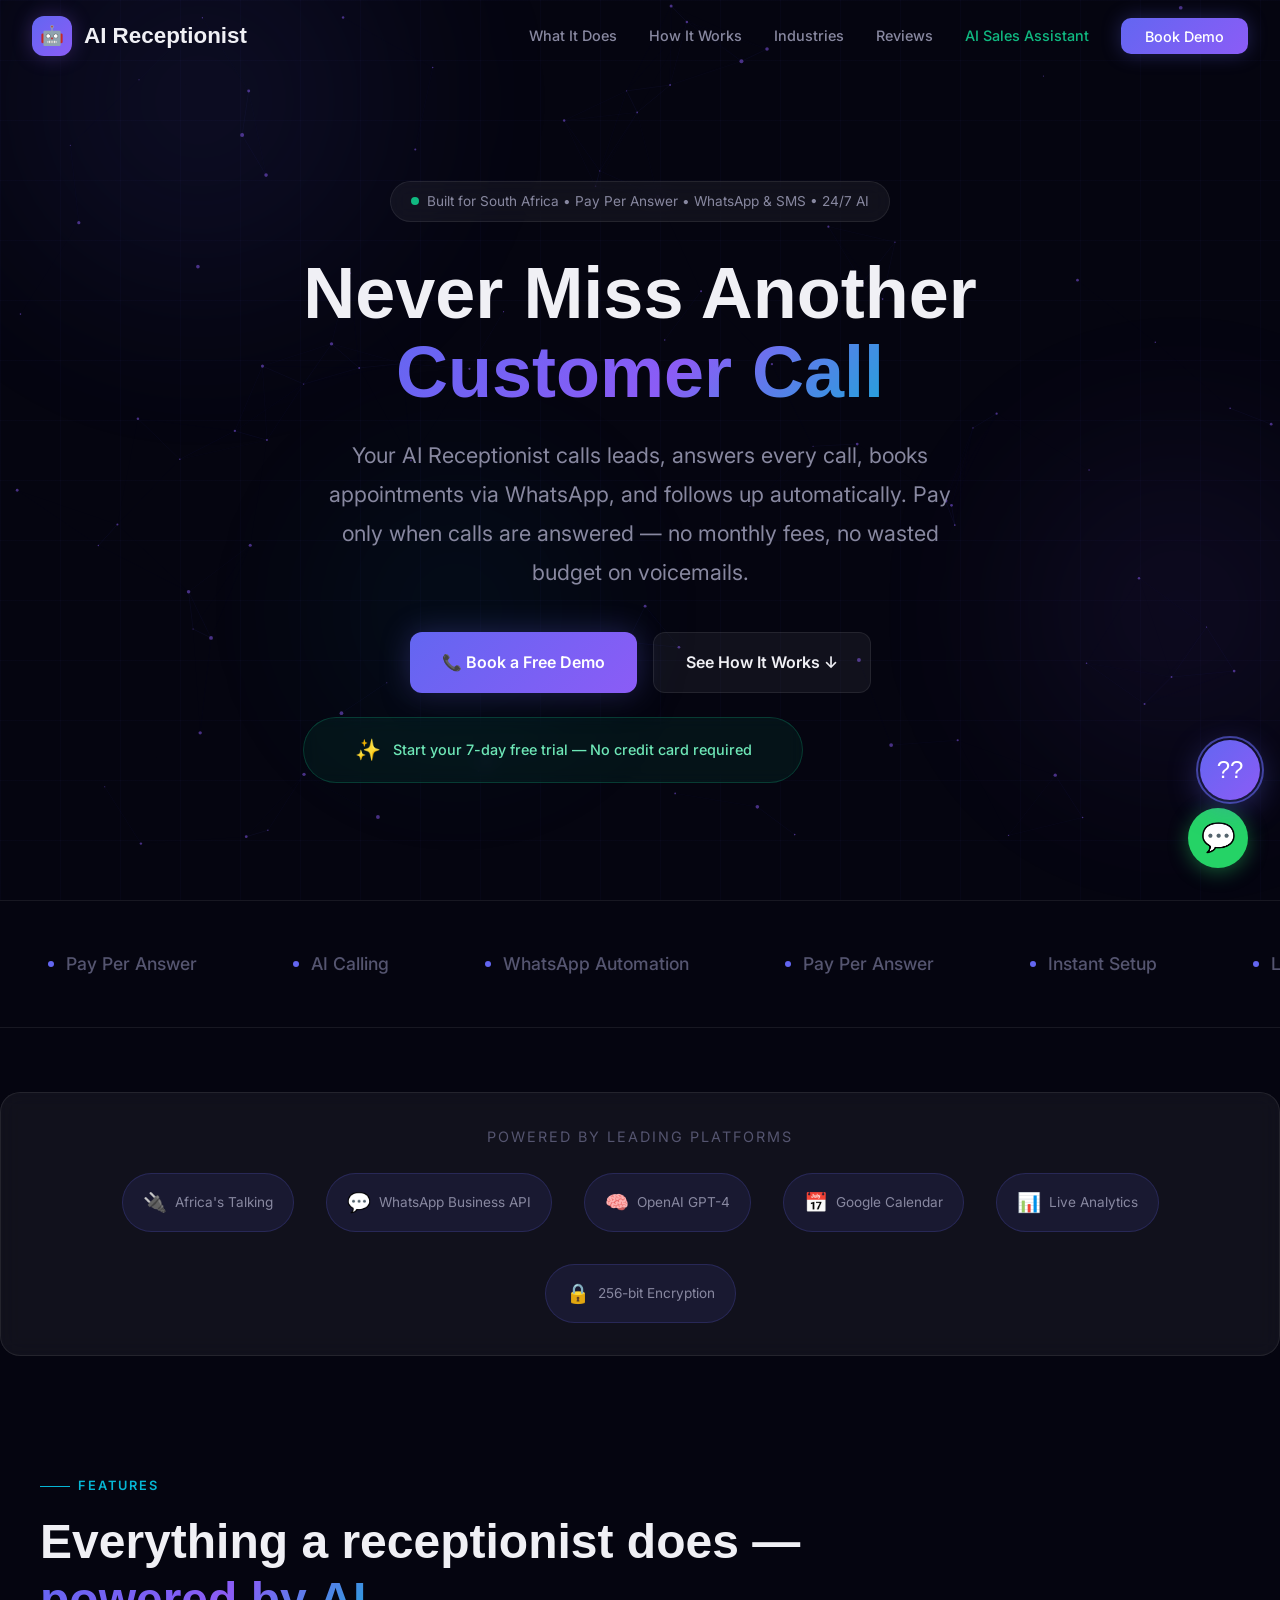
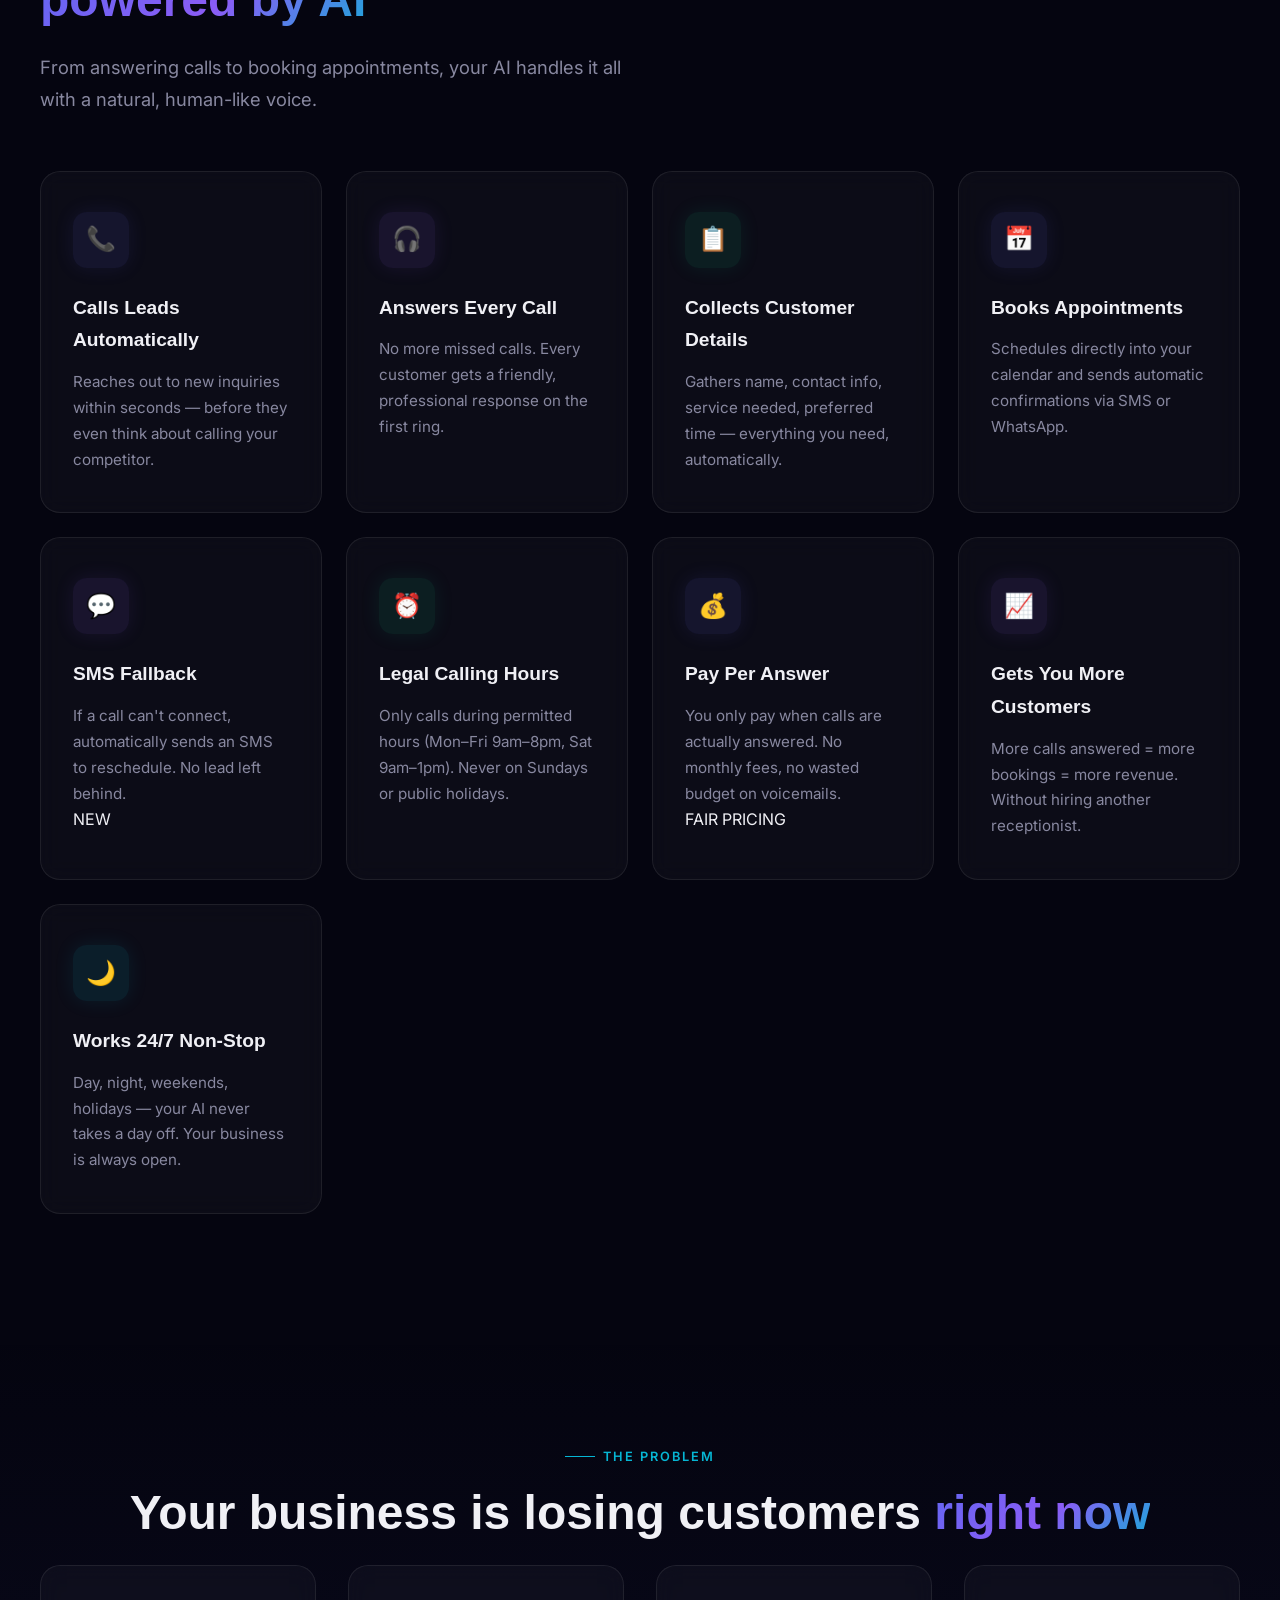
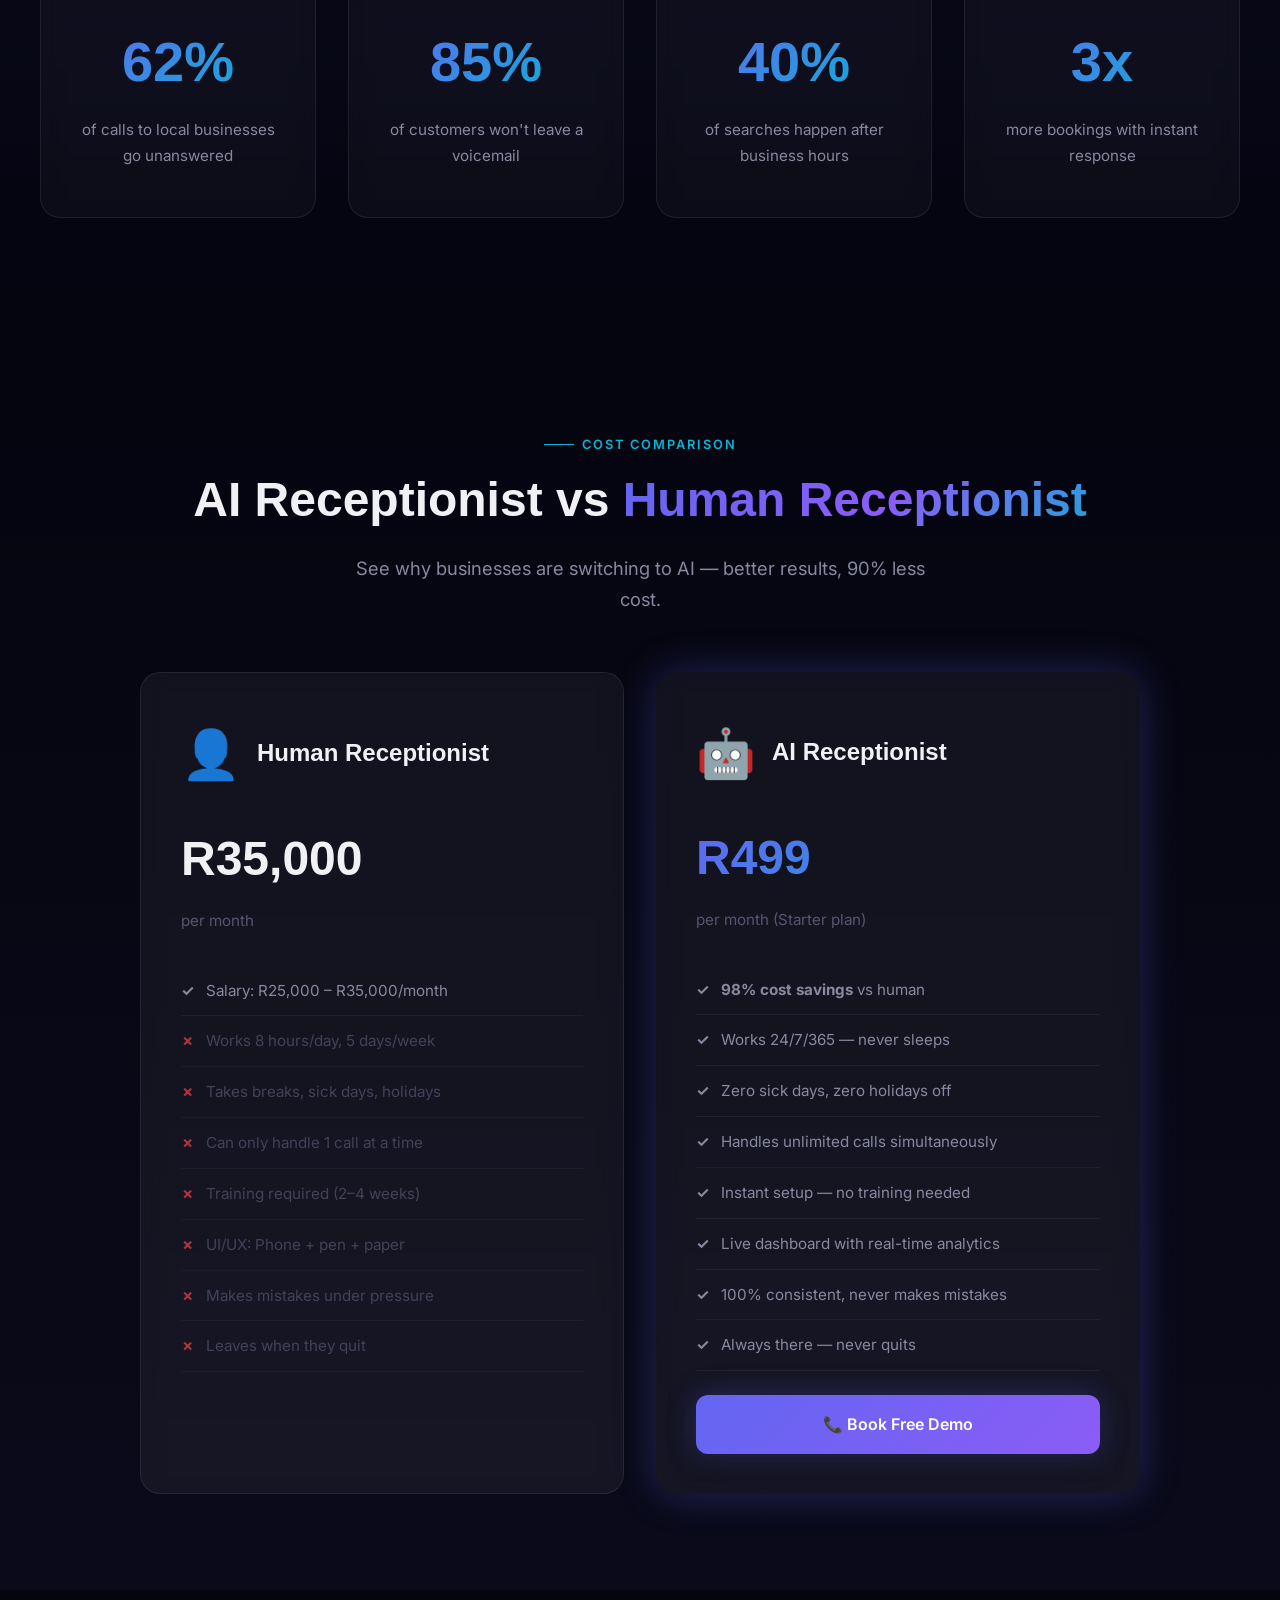
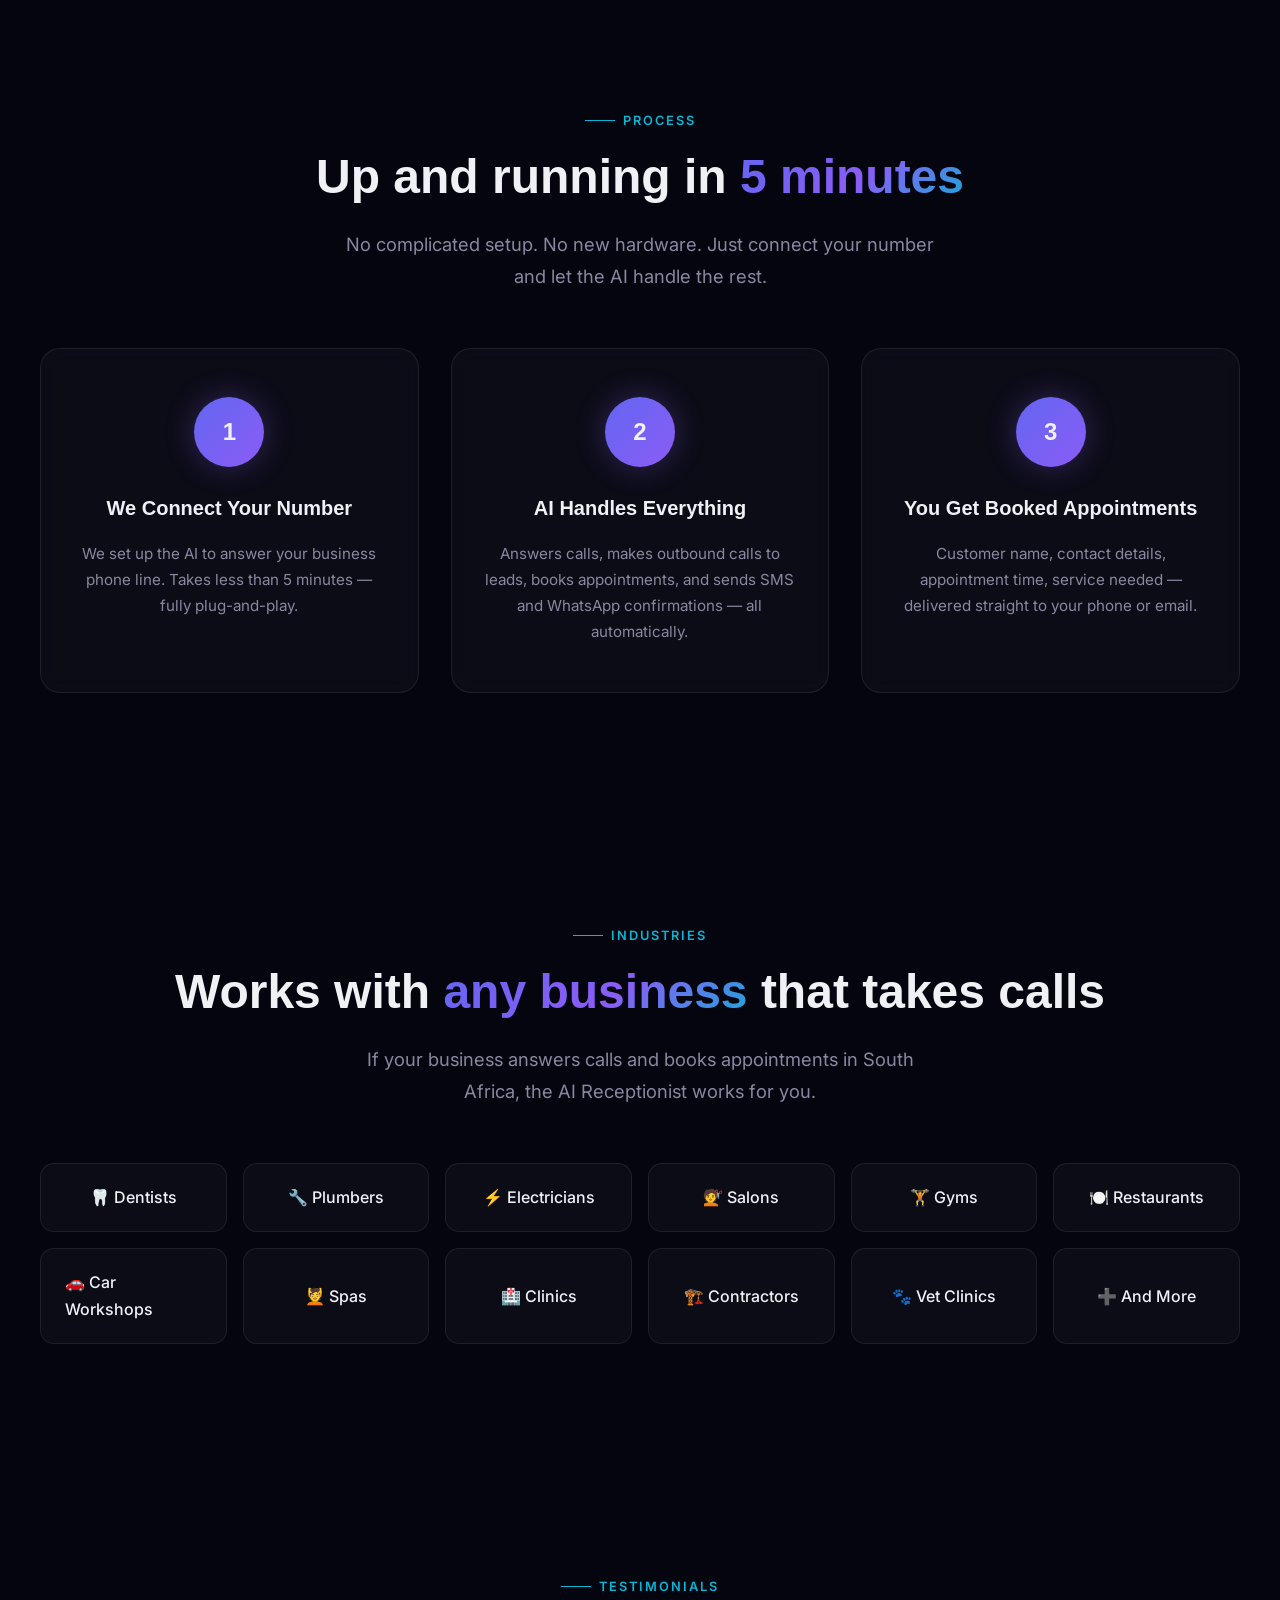
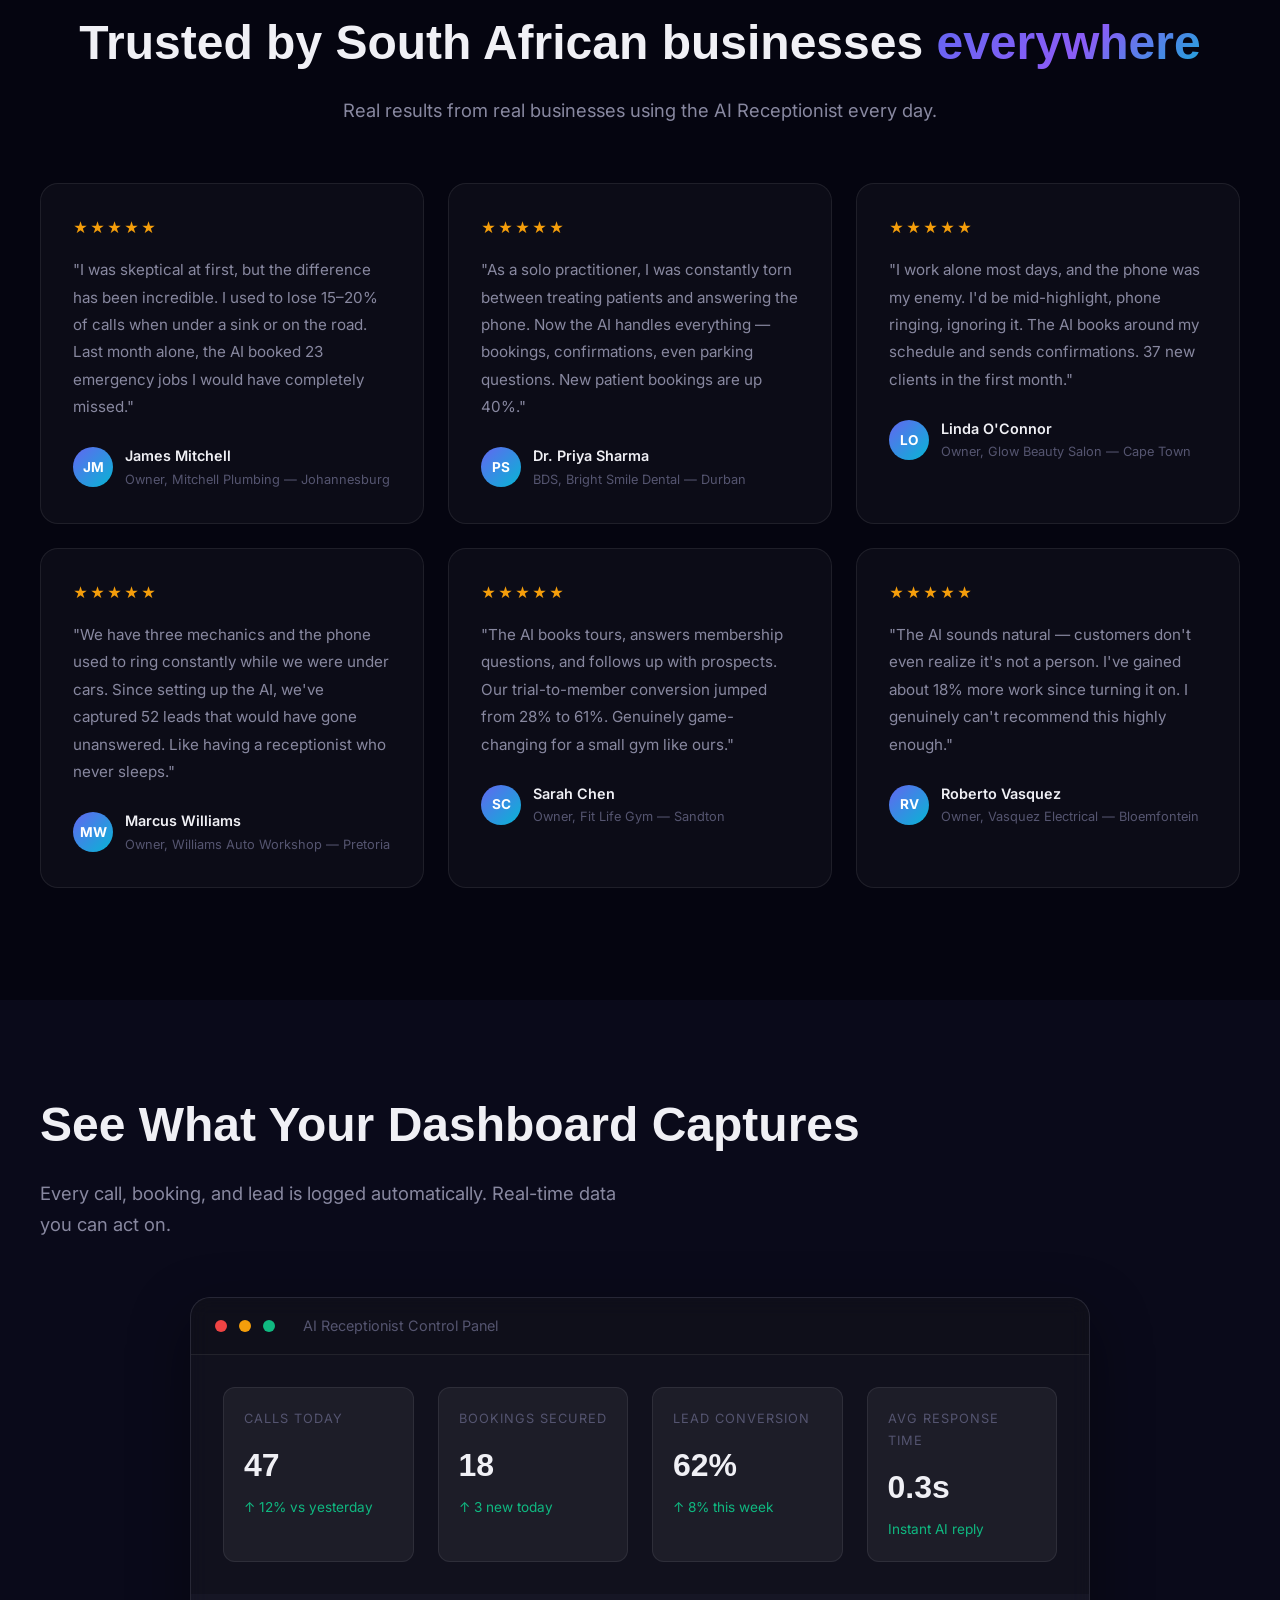
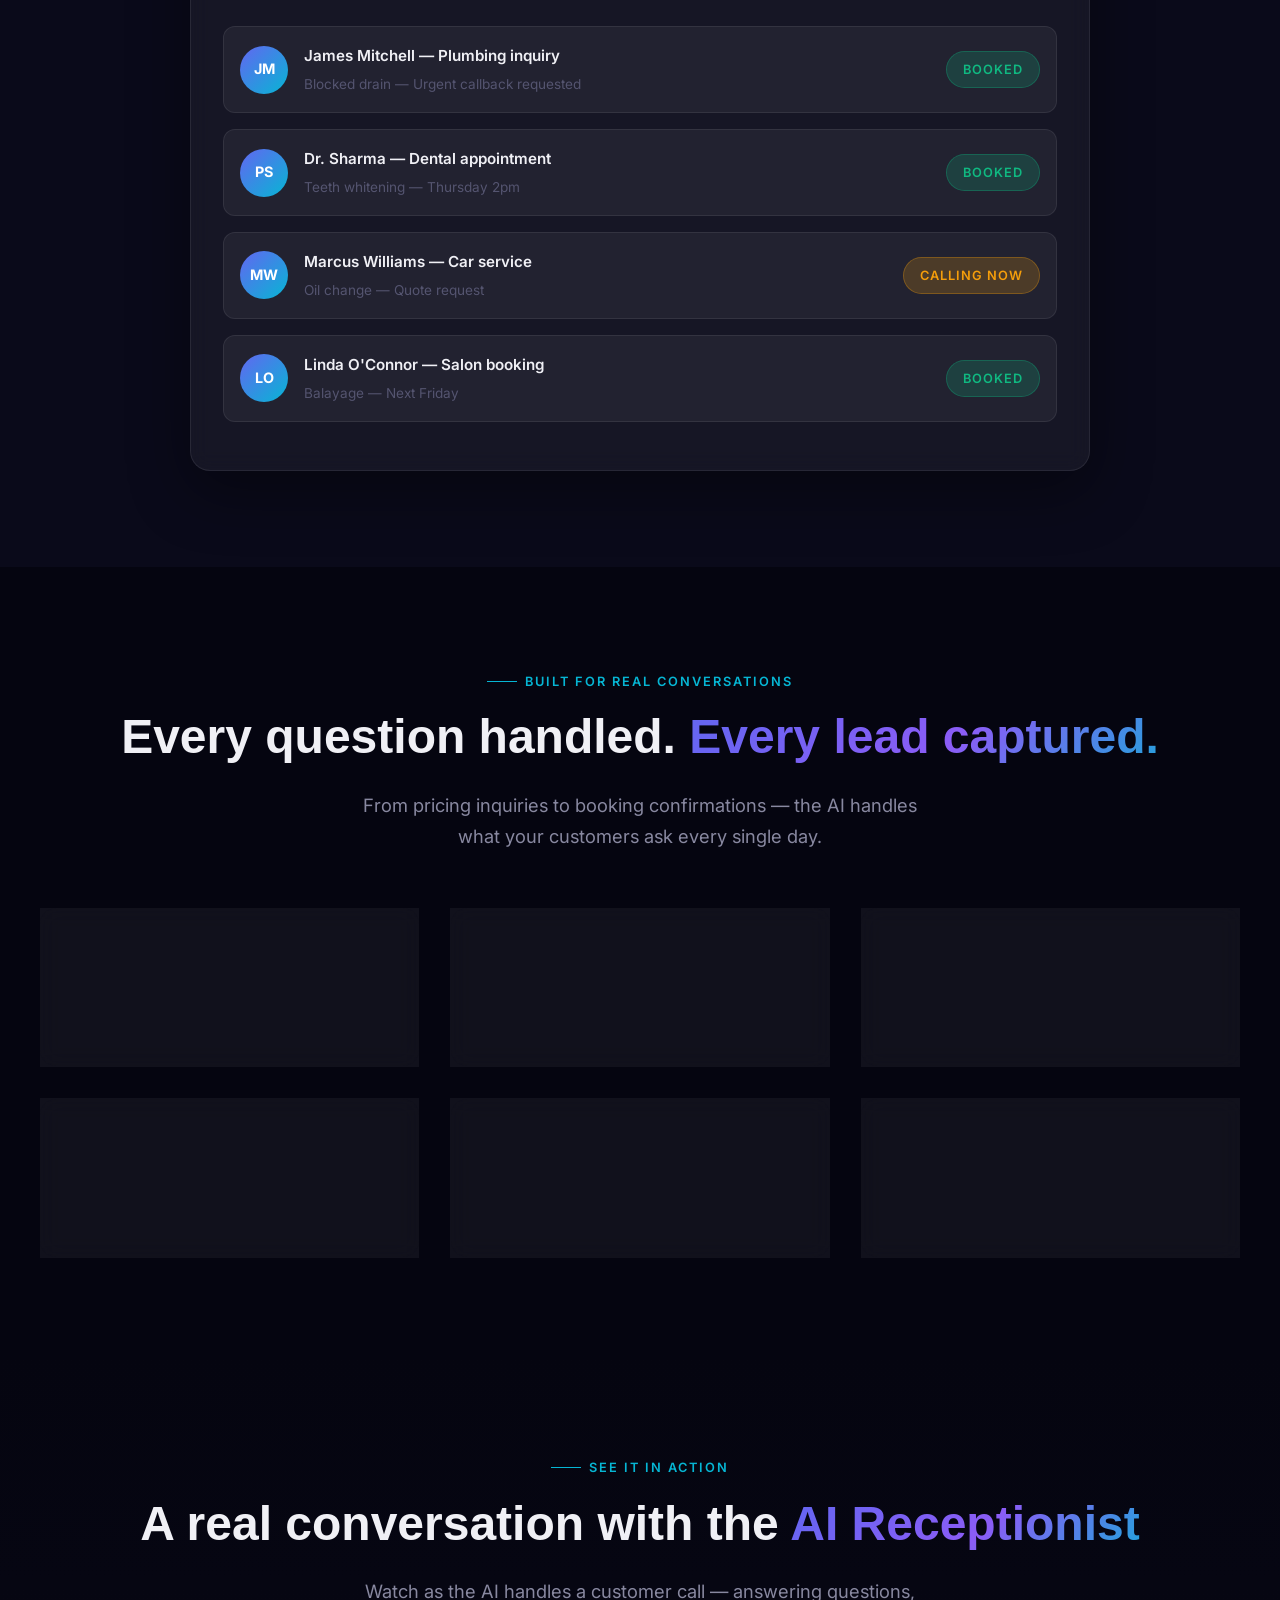
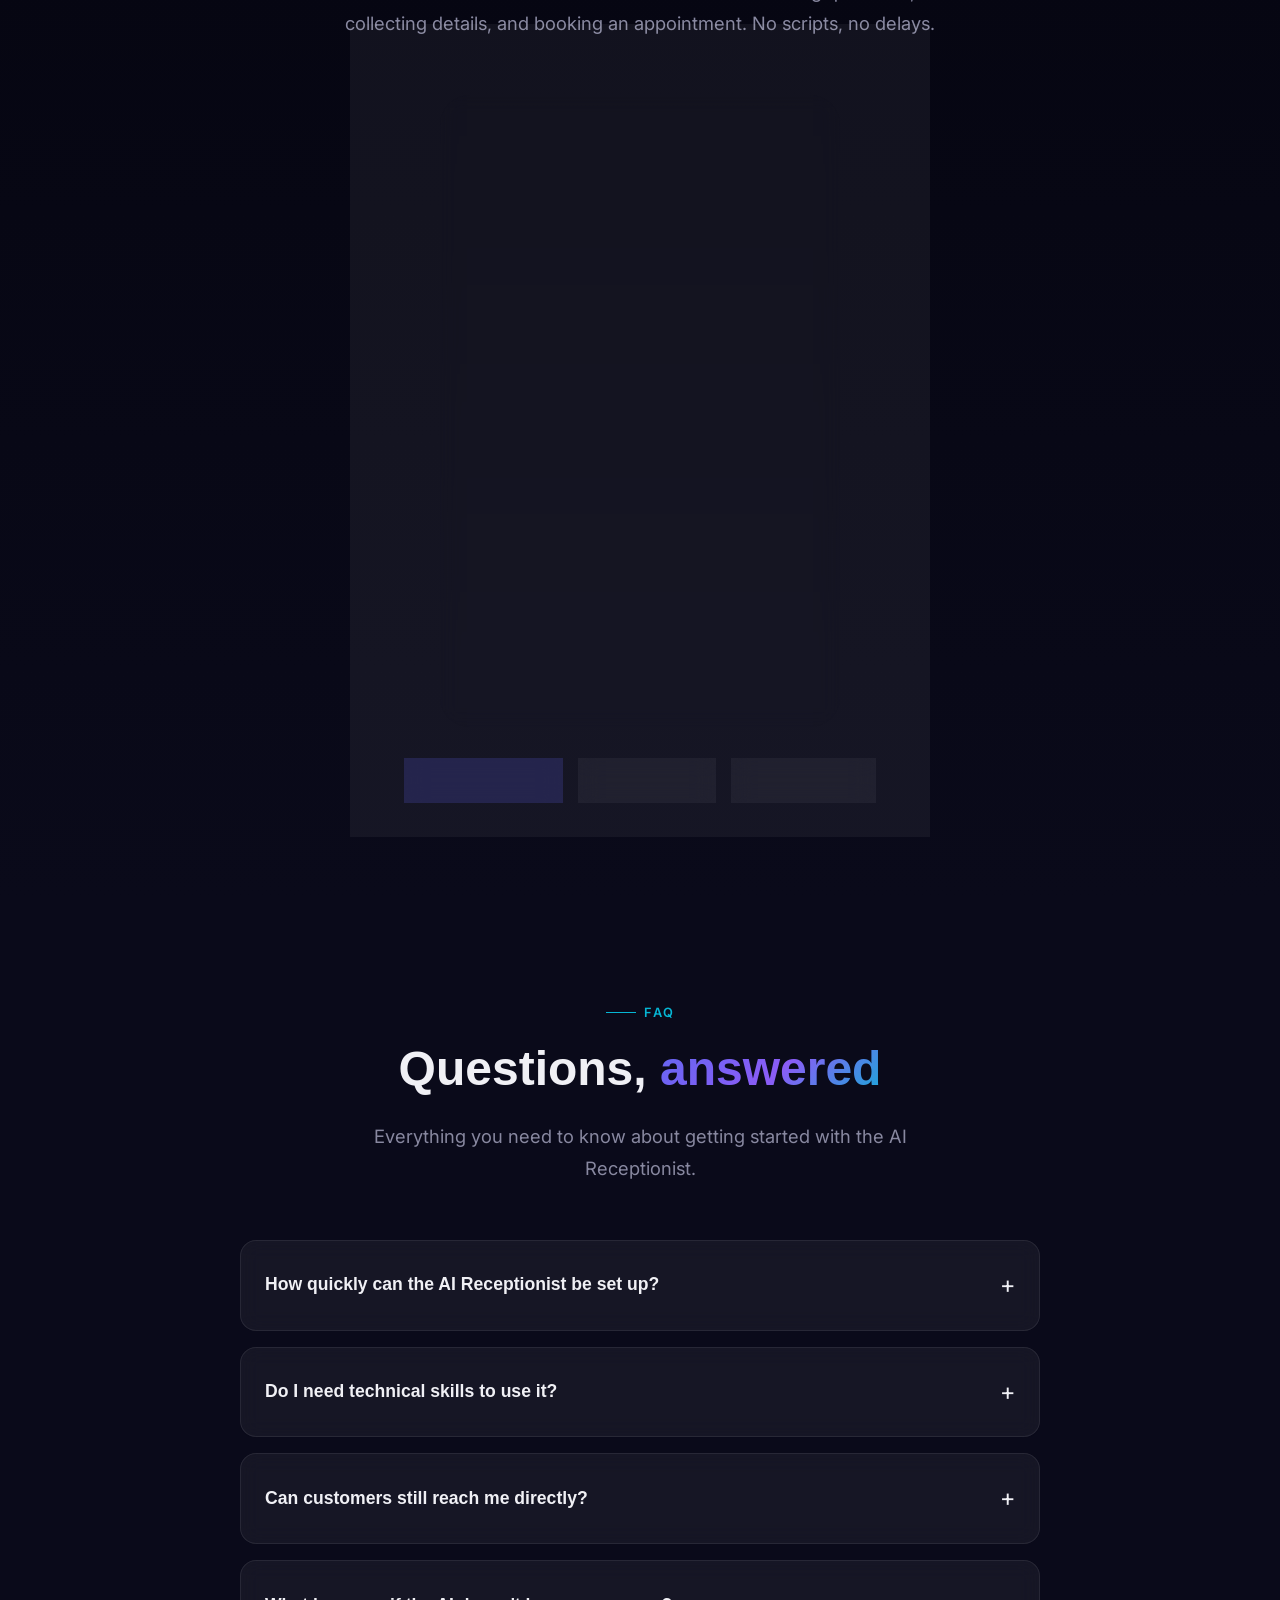
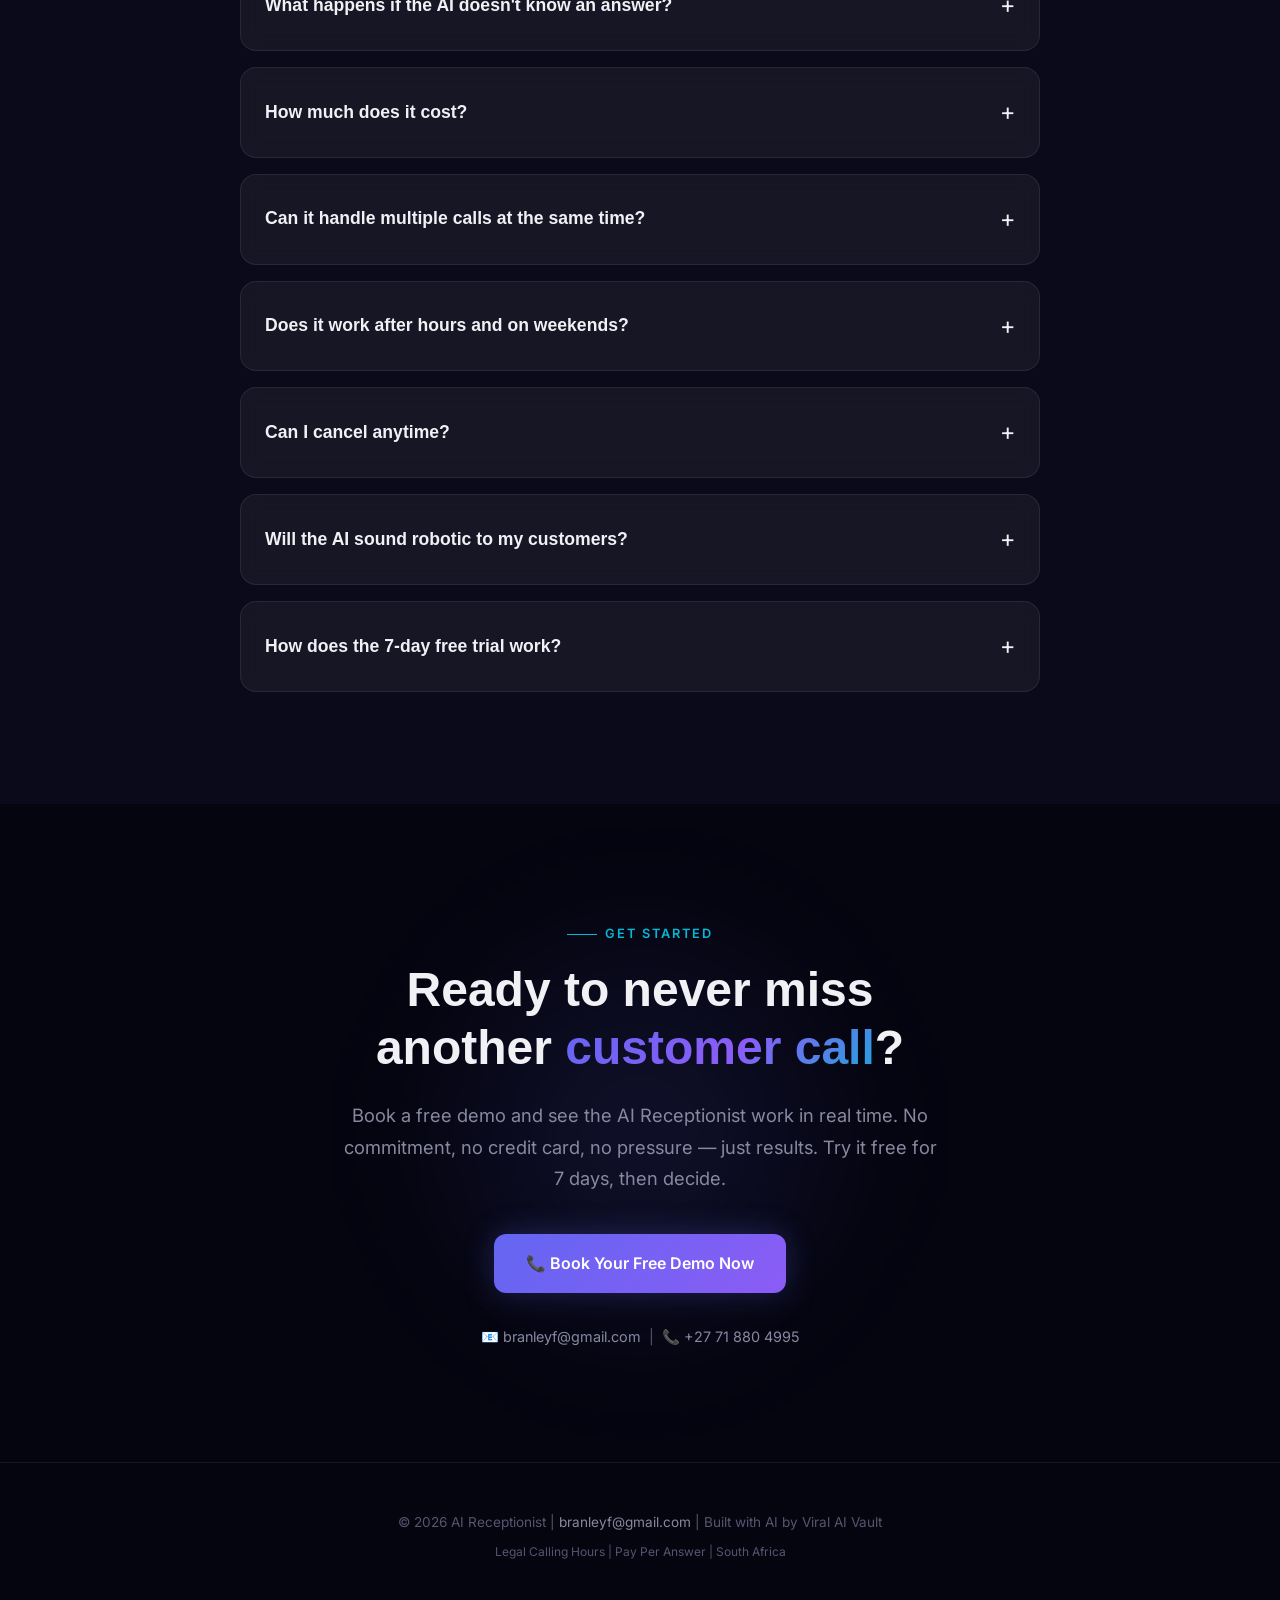
==== commit e9f624c5: "Fix all Unicode encoding: emojis, dashes, arrows now render correctly" ====
--- a/index.html
+++ b/index.html
@@ -1,9 +1,9 @@
-﻿<!DOCTYPE html>
+<!DOCTYPE html>
 <html lang="en">
 <head>
   <meta charset="UTF-8">
   <meta name="viewport" content="width=device-width, initial-scale=1.0">
-  <title>AI Receptionist â€” Never Miss Another Customer Call</title>
+  <title>AI Receptionist — Never Miss Another Customer Call</title>
   <meta name="description" content="AI Receptionist that calls leads, answers every call, books appointments via WhatsApp, and follows up automatically. Pay only when calls are answered.">
   <link rel="preconnect" href="https://fonts.googleapis.com">
   <link rel="preconnect" href="https://fonts.gstatic.com" crossorigin>
@@ -48,7 +48,7 @@
   <nav class="navbar" id="navbar">
     <div class="nav-container">
       <a href="#home" class="logo">
-        <div class="logo-icon">ðŸ¤–</div>
+        <div class="logo-icon">🤖</div>
         <span>AI Receptionist</span>
       </a>
       <ul class="nav-links" id="nav-links">
@@ -78,19 +78,19 @@
         <span class="gradient-text">Customer Call</span>
       </h1>
       <p class="hero-subtitle">
-        Your AI Receptionist calls leads, answers every call, books appointments via WhatsApp, and follows up automatically. Pay only when calls are answered â€” no monthly fees, no wasted budget on voicemails.
+        Your AI Receptionist calls leads, answers every call, books appointments via WhatsApp, and follows up automatically. Pay only when calls are answered — no monthly fees, no wasted budget on voicemails.
       </p>
       <div class="hero-buttons">
         <a href="https://wa.me/27718804995?text=Hi%2C%20I%27d%20like%20to%20book%20a%20free%20demo%20of%20the%20AI%20Receptionist" class="btn btn-primary">
-          ðŸ“ž Book a Free Demo
+          📞 Book a Free Demo
         </a>
         <a href="#how-it-works" class="btn btn-ghost">
-          See How It Works â†“
+          See How It Works ↓
         </a>
       </div>
 
       <div class="trial-banner" style="animation: fadeInUp 0.8s ease 0.8s both;">
-        <span>âœ¨</span> Start your 7-day free trial â€” No credit card required
+        <span>✨</span> Start your 7-day free trial — No credit card required
       </div>
     </div>
   </section>
@@ -122,12 +122,12 @@
   <div class="partners-bar">
     <div class="partners-label">Powered by leading platforms</div>
     <div class="partners-logos">
-      <div class="partner-badge"><span class="p-icon">ðŸ”Œ</span> Africa's Talking</div>
-      <div class="partner-badge"><span class="p-icon">ðŸ’¬</span> WhatsApp Business API</div>
-      <div class="partner-badge"><span class="p-icon">ðŸ§ </span> OpenAI GPT-4</div>
-      <div class="partner-badge"><span class="p-icon">ðŸ“…</span> Google Calendar</div>
-      <div class="partner-badge"><span class="p-icon">ðŸ“Š</span> Live Analytics</div>
-      <div class="partner-badge"><span class="p-icon">ðŸ”’</span> 256-bit Encryption</div>
+      <div class="partner-badge"><span class="p-icon">🔌</span> Africa's Talking</div>
+      <div class="partner-badge"><span class="p-icon">💬</span> WhatsApp Business API</div>
+      <div class="partner-badge"><span class="p-icon">🧠</span> OpenAI GPT-4</div>
+      <div class="partner-badge"><span class="p-icon">📅</span> Google Calendar</div>
+      <div class="partner-badge"><span class="p-icon">📊</span> Live Analytics</div>
+      <div class="partner-badge"><span class="p-icon">🔒</span> 256-bit Encryption</div>
     </div>
   </div>
 
@@ -136,58 +136,58 @@
     <div class="section-container">
       <div class="reveal">
         <div class="section-label">Features</div>
-        <h2 class="section-title">Everything a receptionist does â€”<br>
+        <h2 class="section-title">Everything a receptionist does —<br>
           <span class="gradient-text">powered by AI</span>
         </h2>
         <p class="section-subtitle">From answering calls to booking appointments, your AI handles it all with a natural, human-like voice.</p>
       </div>
       <div class="features-grid">
         <div class="glass-card feature-card reveal reveal-delay-1">
-          <div class="feature-icon-wrap blue">ðŸ“ž</div>
+          <div class="feature-icon-wrap blue">📞</div>
           <h3>Calls Leads Automatically</h3>
-          <p>Reaches out to new inquiries within seconds â€” before they even think about calling your competitor.</p>
+          <p>Reaches out to new inquiries within seconds — before they even think about calling your competitor.</p>
         </div>
         <div class="glass-card feature-card reveal reveal-delay-2">
-          <div class="feature-icon-wrap purple">ðŸŽ§</div>
+          <div class="feature-icon-wrap purple">🎧</div>
           <h3>Answers Every Call</h3>
           <p>No more missed calls. Every customer gets a friendly, professional response on the first ring.</p>
         </div>
         <div class="glass-card feature-card reveal">
-          <div class="feature-icon-wrap emerald">ðŸ“‹</div>
+          <div class="feature-icon-wrap emerald">📋</div>
           <h3>Collects Customer Details</h3>
-          <p>Gathers name, contact info, service needed, preferred time â€” everything you need, automatically.</p>
+          <p>Gathers name, contact info, service needed, preferred time — everything you need, automatically.</p>
         </div>
         <div class="glass-card feature-card reveal reveal-delay-1">
-          <div class="feature-icon-wrap blue">ðŸ“…</div>
+          <div class="feature-icon-wrap blue">📅</div>
           <h3>Books Appointments</h3>
           <p>Schedules directly into your calendar and sends automatic confirmations via SMS or WhatsApp.</p>
         </div>
         <div class="glass-card feature-card reveal reveal-delay-2">
-          <div class="feature-icon-wrap purple">ðŸ’¬</div>
+          <div class="feature-icon-wrap purple">💬</div>
           <h3>SMS Fallback</h3>
           <p>If a call can't connect, automatically sends an SMS to reschedule. No lead left behind.</p>
           <span class="feature-badge badge-new">NEW</span>
         </div>
         <div class="glass-card feature-card reveal">
-          <div class="feature-icon-wrap emerald">â°</div>
+          <div class="feature-icon-wrap emerald">⏰</div>
           <h3>Legal Calling Hours</h3>
-          <p>Only calls during permitted hours (Monâ€“Fri 9amâ€“8pm, Sat 9amâ€“1pm). Never on Sundays or public holidays.</p>
+          <p>Only calls during permitted hours (Mon–Fri 9am–8pm, Sat 9am–1pm). Never on Sundays or public holidays.</p>
         </div>
         <div class="glass-card feature-card reveal reveal-delay-1">
-          <div class="feature-icon-wrap blue">ðŸ’°</div>
+          <div class="feature-icon-wrap blue">💰</div>
           <h3>Pay Per Answer</h3>
           <p>You only pay when calls are actually answered. No monthly fees, no wasted budget on voicemails.</p>
           <span class="feature-badge badge-popular">FAIR PRICING</span>
         </div>
         <div class="glass-card feature-card reveal reveal-delay-2">
-          <div class="feature-icon-wrap purple">ðŸ“ˆ</div>
+          <div class="feature-icon-wrap purple">📈</div>
           <h3>Gets You More Customers</h3>
           <p>More calls answered = more bookings = more revenue. Without hiring another receptionist.</p>
         </div>
         <div class="glass-card feature-card reveal reveal-delay-3">
-          <div class="feature-icon-wrap cyan">ðŸŒ™</div>
+          <div class="feature-icon-wrap cyan">🌙</div>
           <h3>Works 24/7 Non-Stop</h3>
-          <p>Day, night, weekends, holidays â€” your AI never takes a day off. Your business is always open.</p>
+          <p>Day, night, weekends, holidays — your AI never takes a day off. Your business is always open.</p>
         </div>
       </div>
     </div>
@@ -227,22 +227,22 @@
       <div class="reveal text-center">
         <div class="section-label" style="justify-content:center;">Cost Comparison</div>
         <h2 class="section-title">AI Receptionist vs <span class="gradient-text">Human Receptionist</span></h2>
-        <p class="section-subtitle mx-auto">See why businesses are switching to AI â€” better results, 90% less cost.</p>
+        <p class="section-subtitle mx-auto">See why businesses are switching to AI — better results, 90% less cost.</p>
       </div>
       <div class="roi-comparison">
         <div class="roi-card">
           <div class="roi-card-header">
-            <div class="roi-card-icon human">ðŸ‘¤</div>
+            <div class="roi-card-icon human">👤</div>
             <div class="roi-card-title">Human Receptionist</div>
           </div>
           <div class="roi-price">R35,000</div>
           <div class="roi-period">per month</div>
           <ul class="roi-features">
-            <li>Salary: R25,000 â€“ R35,000/month</li>
+            <li>Salary: R25,000 – R35,000/month</li>
             <li class="weak">Works 8 hours/day, 5 days/week</li>
             <li class="weak">Takes breaks, sick days, holidays</li>
             <li class="weak">Can only handle 1 call at a time</li>
-            <li class="weak">Training required (2â€“4 weeks)</li>
+            <li class="weak">Training required (2–4 weeks)</li>
             <li class="weak">UI/UX: Phone + pen + paper</li>
             <li class="weak">Makes mistakes under pressure</li>
             <li class="weak">Leaves when they quit</li>
@@ -250,23 +250,23 @@
         </div>
         <div class="roi-card highlight">
           <div class="roi-card-header">
-            <div class="roi-card-icon ai">ðŸ¤–</div>
+            <div class="roi-card-icon ai">🤖</div>
             <div class="roi-card-title">AI Receptionist</div>
           </div>
           <div class="roi-price gradient">R499</div>
           <div class="roi-period">per month (Starter plan)</div>
           <ul class="roi-features">
             <li><strong>98% cost savings</strong> vs human</li>
-            <li>Works 24/7/365 â€” never sleeps</li>
+            <li>Works 24/7/365 — never sleeps</li>
             <li>Zero sick days, zero holidays off</li>
             <li>Handles unlimited calls simultaneously</li>
-            <li>Instant setup â€” no training needed</li>
+            <li>Instant setup — no training needed</li>
             <li>Live dashboard with real-time analytics</li>
             <li>100% consistent, never makes mistakes</li>
-            <li>Always there â€” never quits</li>
+            <li>Always there — never quits</li>
           </ul>
           <a href="https://wa.me/27718804995?text=Hi%2C%20I%27d%20like%20to%20book%20a%20free%20demo%20of%20the%20AI%20Receptionist" class="btn btn-primary" style="margin-top:1.5rem;width:100%;justify-content:center;">
-            ðŸ“ž Book Free Demo
+            📞 Book Free Demo
           </a>
         </div>
       </div>
@@ -285,17 +285,17 @@
         <div class="glass-card step-card reveal">
           <div class="step-number">1</div>
           <h3>We Connect Your Number</h3>
-          <p>We set up the AI to answer your business phone line. Takes less than 5 minutes â€” fully plug-and-play.</p>
+          <p>We set up the AI to answer your business phone line. Takes less than 5 minutes — fully plug-and-play.</p>
         </div>
         <div class="glass-card step-card reveal reveal-delay-1">
           <div class="step-number">2</div>
           <h3>AI Handles Everything</h3>
-          <p>Answers calls, makes outbound calls to leads, books appointments, and sends SMS and WhatsApp confirmations â€” all automatically.</p>
+          <p>Answers calls, makes outbound calls to leads, books appointments, and sends SMS and WhatsApp confirmations — all automatically.</p>
         </div>
         <div class="glass-card step-card reveal reveal-delay-2">
           <div class="step-number">3</div>
           <h3>You Get Booked Appointments</h3>
-          <p>Customer name, contact details, appointment time, service needed â€” delivered straight to your phone or email.</p>
+          <p>Customer name, contact details, appointment time, service needed — delivered straight to your phone or email.</p>
         </div>
       </div>
     </div>
@@ -310,18 +310,18 @@
         <p class="section-subtitle mx-auto">If your business answers calls and books appointments in South Africa, the AI Receptionist works for you.</p>
       </div>
       <div class="industries-grid">
-        <div class="industry-chip reveal">ðŸ¦· Dentists</div>
-        <div class="industry-chip reveal">ðŸ”§ Plumbers</div>
-        <div class="industry-chip reveal">âš¡ Electricians</div>
-        <div class="industry-chip reveal">ðŸ’‡ Salons</div>
-        <div class="industry-chip reveal">ðŸ‹ï¸ Gyms</div>
-        <div class="industry-chip reveal">ðŸ½ï¸ Restaurants</div>
-        <div class="industry-chip reveal">ðŸš— Car Workshops</div>
-        <div class="industry-chip reveal">ðŸ’† Spas</div>
-        <div class="industry-chip reveal">ðŸ¥ Clinics</div>
-        <div class="industry-chip reveal">ðŸ—ï¸ Contractors</div>
-        <div class="industry-chip reveal">ðŸ¾ Vet Clinics</div>
-        <div class="industry-chip reveal">âž• And More</div>
+        <div class="industry-chip reveal">🦷 Dentists</div>
+        <div class="industry-chip reveal">🔧 Plumbers</div>
+        <div class="industry-chip reveal">⚡ Electricians</div>
+        <div class="industry-chip reveal">💇 Salons</div>
+        <div class="industry-chip reveal">🏋️ Gyms</div>
+        <div class="industry-chip reveal">🍽️ Restaurants</div>
+        <div class="industry-chip reveal">🚗 Car Workshops</div>
+        <div class="industry-chip reveal">💆 Spas</div>
+        <div class="industry-chip reveal">🏥 Clinics</div>
+        <div class="industry-chip reveal">🏗️ Contractors</div>
+        <div class="industry-chip reveal">🐾 Vet Clinics</div>
+        <div class="industry-chip reveal">➕ And More</div>
       </div>
     </div>
   </section>
@@ -336,68 +336,68 @@
       </div>
       <div class="testimonials-track">
         <div class="testimonial reveal">
-          <div class="testimonial-stars">â˜…â˜…â˜…â˜…â˜…</div>
-          <div class="testimonial-text">"I was skeptical at first, but the difference has been incredible. I used to lose 15â€“20% of calls when under a sink or on the road. Last month alone, the AI booked 23 emergency jobs I would have completely missed."</div>
+          <div class="testimonial-stars">★★★★★</div>
+          <div class="testimonial-text">"I was skeptical at first, but the difference has been incredible. I used to lose 15–20% of calls when under a sink or on the road. Last month alone, the AI booked 23 emergency jobs I would have completely missed."</div>
           <div class="testimonial-author">
             <div class="testimonial-avatar">JM</div>
             <div>
               <div class="testimonial-name">James Mitchell</div>
-              <div class="testimonial-role">Owner, Mitchell Plumbing â€” Johannesburg</div>
+              <div class="testimonial-role">Owner, Mitchell Plumbing — Johannesburg</div>
             </div>
           </div>
         </div>
         <div class="testimonial reveal reveal-delay-1">
-          <div class="testimonial-stars">â˜…â˜…â˜…â˜…â˜…</div>
-          <div class="testimonial-text">"As a solo practitioner, I was constantly torn between treating patients and answering the phone. Now the AI handles everything â€” bookings, confirmations, even parking questions. New patient bookings are up 40%."</div>
+          <div class="testimonial-stars">★★★★★</div>
+          <div class="testimonial-text">"As a solo practitioner, I was constantly torn between treating patients and answering the phone. Now the AI handles everything — bookings, confirmations, even parking questions. New patient bookings are up 40%."</div>
           <div class="testimonial-author">
             <div class="testimonial-avatar">PS</div>
             <div>
               <div class="testimonial-name">Dr. Priya Sharma</div>
-              <div class="testimonial-role">BDS, Bright Smile Dental â€” Durban</div>
+              <div class="testimonial-role">BDS, Bright Smile Dental — Durban</div>
             </div>
           </div>
         </div>
         <div class="testimonial reveal reveal-delay-2">
-          <div class="testimonial-stars">â˜…â˜…â˜…â˜…â˜…</div>
+          <div class="testimonial-stars">★★★★★</div>
           <div class="testimonial-text">"I work alone most days, and the phone was my enemy. I'd be mid-highlight, phone ringing, ignoring it. The AI books around my schedule and sends confirmations. 37 new clients in the first month."</div>
           <div class="testimonial-author">
             <div class="testimonial-avatar">LO</div>
             <div>
               <div class="testimonial-name">Linda O'Connor</div>
-              <div class="testimonial-role">Owner, Glow Beauty Salon â€” Cape Town</div>
+              <div class="testimonial-role">Owner, Glow Beauty Salon — Cape Town</div>
             </div>
           </div>
         </div>
         <div class="testimonial reveal">
-          <div class="testimonial-stars">â˜…â˜…â˜…â˜…â˜…</div>
+          <div class="testimonial-stars">★★★★★</div>
           <div class="testimonial-text">"We have three mechanics and the phone used to ring constantly while we were under cars. Since setting up the AI, we've captured 52 leads that would have gone unanswered. Like having a receptionist who never sleeps."</div>
           <div class="testimonial-author">
             <div class="testimonial-avatar">MW</div>
             <div>
               <div class="testimonial-name">Marcus Williams</div>
-              <div class="testimonial-role">Owner, Williams Auto Workshop â€” Pretoria</div>
+              <div class="testimonial-role">Owner, Williams Auto Workshop — Pretoria</div>
             </div>
           </div>
         </div>
         <div class="testimonial reveal reveal-delay-1">
-          <div class="testimonial-stars">â˜…â˜…â˜…â˜…â˜…</div>
+          <div class="testimonial-stars">★★★★★</div>
           <div class="testimonial-text">"The AI books tours, answers membership questions, and follows up with prospects. Our trial-to-member conversion jumped from 28% to 61%. Genuinely game-changing for a small gym like ours."</div>
           <div class="testimonial-author">
             <div class="testimonial-avatar">SC</div>
             <div>
               <div class="testimonial-name">Sarah Chen</div>
-              <div class="testimonial-role">Owner, Fit Life Gym â€” Sandton</div>
+              <div class="testimonial-role">Owner, Fit Life Gym — Sandton</div>
             </div>
           </div>
         </div>
         <div class="testimonial reveal reveal-delay-2">
-          <div class="testimonial-stars">â˜…â˜…â˜…â˜…â˜…</div>
-          <div class="testimonial-text">"The AI sounds natural â€” customers don't even realize it's not a person. I've gained about 18% more work since turning it on. I genuinely can't recommend this highly enough."</div>
+          <div class="testimonial-stars">★★★★★</div>
+          <div class="testimonial-text">"The AI sounds natural — customers don't even realize it's not a person. I've gained about 18% more work since turning it on. I genuinely can't recommend this highly enough."</div>
           <div class="testimonial-author">
             <div class="testimonial-avatar">RV</div>
             <div>
               <div class="testimonial-name">Roberto Vasquez</div>
-              <div class="testimonial-role">Owner, Vasquez Electrical â€” Bloemfontein</div>
+              <div class="testimonial-role">Owner, Vasquez Electrical — Bloemfontein</div>
             </div>
           </div>
         </div>
@@ -424,17 +424,17 @@
             <div class="stat-mini">
               <div class="stat-mini-label">Calls Today</div>
               <div class="stat-mini-value">47</div>
-              <div class="stat-mini-delta">â†‘ 12% vs yesterday</div>
+              <div class="stat-mini-delta">↑ 12% vs yesterday</div>
             </div>
             <div class="stat-mini">
               <div class="stat-mini-label">Bookings Secured</div>
               <div class="stat-mini-value">18</div>
-              <div class="stat-mini-delta">â†‘ 3 new today</div>
+              <div class="stat-mini-delta">↑ 3 new today</div>
             </div>
             <div class="stat-mini">
               <div class="stat-mini-label">Lead Conversion</div>
               <div class="stat-mini-value">62%</div>
-              <div class="stat-mini-delta">â†‘ 8% this week</div>
+              <div class="stat-mini-delta">↑ 8% this week</div>
             </div>
             <div class="stat-mini">
               <div class="stat-mini-label">Avg Response Time</div>
@@ -446,32 +446,32 @@
             <div class="feed-item">
               <div class="feed-avatar">JM</div>
               <div class="feed-body">
-                <div class="feed-title">James Mitchell â€” Plumbing inquiry</div>
-                <div class="feed-sub">Blocked drain â€” Urgent callback requested</div>
+                <div class="feed-title">James Mitchell — Plumbing inquiry</div>
+                <div class="feed-sub">Blocked drain — Urgent callback requested</div>
               </div>
               <div class="feed-tag booked">Booked</div>
             </div>
             <div class="feed-item">
               <div class="feed-avatar">PS</div>
               <div class="feed-body">
-                <div class="feed-title">Dr. Sharma â€” Dental appointment</div>
-                <div class="feed-sub">Teeth whitening â€” Thursday 2pm</div>
+                <div class="feed-title">Dr. Sharma — Dental appointment</div>
+                <div class="feed-sub">Teeth whitening — Thursday 2pm</div>
               </div>
               <div class="feed-tag booked">Booked</div>
             </div>
             <div class="feed-item">
               <div class="feed-avatar">MW</div>
               <div class="feed-body">
-                <div class="feed-title">Marcus Williams â€” Car service</div>
-                <div class="feed-sub">Oil change â€” Quote request</div>
+                <div class="feed-title">Marcus Williams — Car service</div>
+                <div class="feed-sub">Oil change — Quote request</div>
               </div>
               <div class="feed-tag calling">Calling Now</div>
             </div>
             <div class="feed-item">
               <div class="feed-avatar">LO</div>
               <div class="feed-body">
-                <div class="feed-title">Linda O'Connor â€” Salon booking</div>
-                <div class="feed-sub">Balayage â€” Next Friday</div>
+                <div class="feed-title">Linda O'Connor — Salon booking</div>
+                <div class="feed-sub">Balayage — Next Friday</div>
               </div>
               <div class="feed-tag booked">Booked</div>
             </div>
@@ -487,49 +487,49 @@
       <div class="reveal text-center">
         <div class="section-label" style="justify-content:center;">Built for Real Conversations</div>
         <h2 class="section-title">Every question handled. <span class="gradient-text">Every lead captured.</span></h2>
-        <p class="section-subtitle mx-auto">From pricing inquiries to booking confirmations â€” the AI handles what your customers ask every single day.</p>
+        <p class="section-subtitle mx-auto">From pricing inquiries to booking confirmations — the AI handles what your customers ask every single day.</p>
       </div>
       <div class="handles-grid">
         <div class="handle-item reveal">
-          <div class="handle-icon hi-blue">ðŸ’¬</div>
+          <div class="handle-icon hi-blue">💬</div>
           <div class="handle-text">
             <h4>FAQs Answered Instantly</h4>
-            <p>"What are your hours?" "Where are you located?" â€” answered immediately, 24/7.</p>
+            <p>"What are your hours?" "Where are you located?" — answered immediately, 24/7.</p>
           </div>
         </div>
         <div class="handle-item reveal reveal-delay-1">
-          <div class="handle-icon hi-green">ðŸ’²</div>
+          <div class="handle-icon hi-green">💲</div>
           <div class="handle-text">
             <h4>Pricing &amp; Quotes</h4>
             <p>Customers get accurate pricing from your business info. No more "I'll get back to you."</p>
           </div>
         </div>
         <div class="handle-item reveal reveal-delay-2">
-          <div class="handle-icon hi-purple">ðŸ“…</div>
+          <div class="handle-icon hi-purple">📅</div>
           <div class="handle-text">
             <h4>Bookings &amp; Appointments</h4>
-            <p>Real-time availability checking, booking confirmations, and rescheduling â€” all in conversation.</p>
+            <p>Real-time availability checking, booking confirmations, and rescheduling — all in conversation.</p>
           </div>
         </div>
         <div class="handle-item reveal">
-          <div class="handle-icon hi-cyan">ðŸ“</div>
+          <div class="handle-icon hi-cyan">📍</div>
           <div class="handle-text">
             <h4>Location &amp; Directions</h4>
             <p>Address, parking info, and directions handled automatically with zero effort from you.</p>
           </div>
         </div>
         <div class="handle-item reveal reveal-delay-1">
-          <div class="handle-icon hi-gold">ðŸŽ¯</div>
+          <div class="handle-icon hi-gold">🎯</div>
           <div class="handle-text">
             <h4>Lead Capture</h4>
-            <p>Every enquiry â€” name, number, what they need â€” saved automatically for follow-up.</p>
+            <p>Every enquiry — name, number, what they need — saved automatically for follow-up.</p>
           </div>
         </div>
         <div class="handle-item reveal reveal-delay-2">
-          <div class="handle-icon hi-pink">ðŸ”„</div>
+          <div class="handle-icon hi-pink">🔄</div>
           <div class="handle-text">
             <h4>Reschedule &amp; Cancel</h4>
-            <p>Customers can change or cancel appointments in chat â€” the calendar updates instantly.</p>
+            <p>Customers can change or cancel appointments in chat — the calendar updates instantly.</p>
           </div>
         </div>
       </div>
@@ -542,18 +542,18 @@
       <div class="reveal text-center">
         <div class="section-label" style="justify-content:center;">See It In Action</div>
         <h2 class="section-title">A real conversation with the <span class="gradient-text">AI Receptionist</span></h2>
-        <p class="section-subtitle mx-auto">Watch as the AI handles a customer call â€” answering questions, collecting details, and booking an appointment. No scripts, no delays.</p>
+        <p class="section-subtitle mx-auto">Watch as the AI handles a customer call — answering questions, collecting details, and booking an appointment. No scripts, no delays.</p>
       </div>
       <div class="phone-container reveal">
         <div class="phone-frame">
           <div class="phone-notch"></div>
           <div class="phone-header">
-            <div class="caller-avatar">ðŸ¤–</div>
+            <div class="caller-avatar">🤖</div>
             <div class="caller-name" id="demoCallerName">New Call Incoming</div>
             <div class="caller-business" id="demoCallerBusiness">Incoming call being handled by AI</div>
             <div class="call-status">
               <span class="status-dot"></span>
-              <span id="demoStatus">AI Active â€” Listening</span>
+              <span id="demoStatus">AI Active — Listening</span>
             </div>
           </div>
           <div class="conversation-area" id="conversationArea">
@@ -562,9 +562,9 @@
         </div>
       </div>
       <div class="demo-controls reveal">
-        <button class="demo-btn active" onclick="playDemo('dental')">ðŸ¦· Dental Clinic</button>
-        <button class="demo-btn" onclick="playDemo('plumber')">ðŸ”§ Plumbing</button>
-        <button class="demo-btn" onclick="playDemo('salon')">ðŸ’‡ Hair Salon</button>
+        <button class="demo-btn active" onclick="playDemo('dental')">🦷 Dental Clinic</button>
+        <button class="demo-btn" onclick="playDemo('plumber')">🔧 Plumbing</button>
+        <button class="demo-btn" onclick="playDemo('salon')">💇 Hair Salon</button>
       </div>
     </div>
   </section>
@@ -584,7 +584,7 @@
             <span class="faq-icon">+</span>
           </div>
           <div class="faq-answer">
-            <p>Under 5 minutes. We connect the AI to your existing phone number â€” no new hardware, no apps to install, no complicated configuration. Your AI starts answering calls the same day you sign up.</p>
+            <p>Under 5 minutes. We connect the AI to your existing phone number — no new hardware, no apps to install, no complicated configuration. Your AI starts answering calls the same day you sign up.</p>
           </div>
         </div>
         <div class="faq-item reveal reveal-delay-1">
@@ -593,7 +593,7 @@
             <span class="faq-icon">+</span>
           </div>
           <div class="faq-answer">
-            <p>None at all. You tell the AI about your business in plain language â€” your hours, services, pricing, booking rules â€” and it handles the rest. No coding, no dashboards to learn, no forms to fill out. Just talk to the AI like you would a new receptionist.</p>
+            <p>None at all. You tell the AI about your business in plain language — your hours, services, pricing, booking rules — and it handles the rest. No coding, no dashboards to learn, no forms to fill out. Just talk to the AI like you would a new receptionist.</p>
           </div>
         </div>
         <div class="faq-item reveal reveal-delay-2">
@@ -602,7 +602,7 @@
             <span class="faq-icon">+</span>
           </div>
           <div class="faq-answer">
-            <p>Absolutely. The AI answers first and handles routine calls, but you can set it to warm-transfer to your personal line whenever needed. High-value callers or urgent situations go straight through to you â€” the AI knows when a human touch is required.</p>
+            <p>Absolutely. The AI answers first and handles routine calls, but you can set it to warm-transfer to your personal line whenever needed. High-value callers or urgent situations go straight through to you — the AI knows when a human touch is required.</p>
           </div>
         </div>
         <div class="faq-item reveal">
@@ -620,7 +620,7 @@
             <span class="faq-icon">+</span>
           </div>
           <div class="faq-answer">
-            <p>You only pay when calls are actually answered â€” no monthly subscription, no setup fees, no wasted budget on voicemails or missed calls. Our 7-day free trial lets you see real results before paying anything. Plans start from R499/month with unlimited calls.</p>
+            <p>You only pay when calls are actually answered — no monthly subscription, no setup fees, no wasted budget on voicemails or missed calls. Our 7-day free trial lets you see real results before paying anything. Plans start from R499/month with unlimited calls.</p>
           </div>
         </div>
         <div class="faq-item reveal reveal-delay-2">
@@ -629,7 +629,7 @@
             <span class="faq-icon">+</span>
           </div>
           <div class="faq-answer">
-            <p>Yes â€” unlimited simultaneous calls. Unlike a human receptionist who can only handle one caller at a time, the AI manages every call instantly. During your busiest hours, not a single customer gets a busy signal.</p>
+            <p>Yes — unlimited simultaneous calls. Unlike a human receptionist who can only handle one caller at a time, the AI manages every call instantly. During your busiest hours, not a single customer gets a busy signal.</p>
           </div>
         </div>
         <div class="faq-item reveal">
@@ -638,7 +638,7 @@
             <span class="faq-icon">+</span>
           </div>
           <div class="faq-answer">
-            <p>24/7, 365 days a year. The AI never sleeps, never takes sick days, and never goes on holiday. Your business can capture leads at 11pm on a Sunday â€” something a human receptionist can't do.</p>
+            <p>24/7, 365 days a year. The AI never sleeps, never takes sick days, and never goes on holiday. Your business can capture leads at 11pm on a Sunday — something a human receptionist can't do.</p>
           </div>
         </div>
         <div class="faq-item reveal reveal-delay-1">
@@ -647,7 +647,7 @@
             <span class="faq-icon">+</span>
           </div>
           <div class="faq-answer">
-            <p>Yes, cancel anytime with no penalties or hidden fees. We believe in earning your business every month. If the AI isn't bringing you value, you can stop immediately â€” but most clients see results within the first week.</p>
+            <p>Yes, cancel anytime with no penalties or hidden fees. We believe in earning your business every month. If the AI isn't bringing you value, you can stop immediately — but most clients see results within the first week.</p>
           </div>
         </div>
         <div class="faq-item reveal reveal-delay-2">
@@ -665,7 +665,7 @@
             <span class="faq-icon">+</span>
           </div>
           <div class="faq-answer">
-            <p>Sign up, and your AI Receptionist goes live immediately. For 7 full days, it answers your calls, books appointments, and captures leads â€” completely free. No credit card required upfront. If you love the results (most do), billing starts automatically. If not, cancel with one click.</p>
+            <p>Sign up, and your AI Receptionist goes live immediately. For 7 full days, it answers your calls, books appointments, and captures leads — completely free. No credit card required upfront. If you love the results (most do), billing starts automatically. If not, cancel with one click.</p>
           </div>
         </div>
       </div>
@@ -679,12 +679,12 @@
       <div class="reveal text-center">
         <div class="section-label" style="justify-content:center;">Get Started</div>
         <h2 class="section-title">Ready to never miss<br>another <span class="gradient-text">customer call</span>?</h2>
-        <p class="section-subtitle mx-auto" style="margin-bottom:2.5rem;">Book a free demo and see the AI Receptionist work in real time. No commitment, no credit card, no pressure â€” just results. Try it free for 7 days, then decide.</p>
+        <p class="section-subtitle mx-auto" style="margin-bottom:2.5rem;">Book a free demo and see the AI Receptionist work in real time. No commitment, no credit card, no pressure — just results. Try it free for 7 days, then decide.</p>
         <div class="hero-buttons" style="margin-bottom:2rem;">
-          <a href="https://wa.me/27718804995?text=Hi%2C%20I%27d%20like%20to%20book%20a%20free%20demo%20of%20the%20AI%20Receptionist" class="btn btn-primary btn-large">ðŸ“ž Book Your Free Demo Now</a>
+          <a href="https://wa.me/27718804995?text=Hi%2C%20I%27d%20like%20to%20book%20a%20free%20demo%20of%20the%20AI%20Receptionist" class="btn btn-primary btn-large">📞 Book Your Free Demo Now</a>
         </div>
         <p style="color:var(--text-muted);font-size:0.9rem;">
-          ðŸ“§ <a href="mailto:branleyf@gmail.com" style="color:var(--text-secondary);text-decoration:none;">branleyf@gmail.com</a> &nbsp;|&nbsp; ðŸ“ž <a href="tel:+27718804995" style="color:var(--text-secondary);text-decoration:none;">+27 71 880 4995</a>
+          📧 <a href="mailto:branleyf@gmail.com" style="color:var(--text-secondary);text-decoration:none;">branleyf@gmail.com</a> &nbsp;|&nbsp; 📞 <a href="tel:+27718804995" style="color:var(--text-secondary);text-decoration:none;">+27 71 880 4995</a>
         </p>
       </div>
     </div>
@@ -697,24 +697,24 @@
   </footer>
 
   <!-- WhatsApp Float -->
-  <a href="https://wa.me/27718804995?text=Hi%2C%20I%27d%20like%20to%20book%20a%20free%20demo%20of%20the%20AI%20Receptionist" class="whatsapp-float" target="_blank" aria-label="WhatsApp">ðŸ’¬</a>
+  <a href="https://wa.me/27718804995?text=Hi%2C%20I%27d%20like%20to%20book%20a%20free%20demo%20of%20the%20AI%20Receptionist" class="whatsapp-float" target="_blank" aria-label="WhatsApp">💬</a>
 
   <!-- AI Chatbot Widget -->
   <div id="chatbot-widget" style="position: fixed; bottom: 100px; right: 20px; width: 380px; height: 500px; background: rgba(15, 15, 35, 0.95); border: 1px solid rgba(99, 102, 241, 0.3); border-radius: 20px; box-shadow: 0 20px 60px rgba(0,0,0,0.5); z-index: 9999; display: none; flex-direction: column; backdrop-filter: blur(20px);">
     <div style="padding: 1rem 1.5rem; border-bottom: 1px solid rgba(99, 102, 241, 0.2); display: flex; justify-content: space-between; align-items: center;">
       <div style="display: flex; align-items: center; gap: 0.75rem;">
-        <div style="width: 40px; height: 40px; background: linear-gradient(135deg, #6366f1, #8b5cf6); border-radius: 12px; display: flex; align-items: center; justify-content: center; font-size: 1.2rem;">🤖</div>
+        <div style="width: 40px; height: 40px; background: linear-gradient(135deg, #6366f1, #8b5cf6); border-radius: 12px; display: flex; align-items: center; justify-content: center; font-size: 1.2rem;">??</div>
         <div>
           <div style="color: #fff; font-weight: 600; font-size: 0.95rem;">AI Receptionist</div>
           <div style="color: #6ee7b7; font-size: 0.75rem; display: flex; align-items: center; gap: 0.3rem;"><span style="width: 6px; height: 6px; background: #10b981; border-radius: 50%; display: inline-block; animation: blink 1.4s infinite;"></span> Online</div>
         </div>
       </div>
-      <button onclick="closeChatbot()" style="background: rgba(255,255,255,0.1); border: none; color: rgba(255,255,255,0.6); font-size: 1.2rem; cursor: pointer; padding: 0.25rem 0.5rem; border-radius: 6px; transition: all 0.2s;">×</button>
+      <button onclick="closeChatbot()" style="background: rgba(255,255,255,0.1); border: none; color: rgba(255,255,255,0.6); font-size: 1.2rem; cursor: pointer; padding: 0.25rem 0.5rem; border-radius: 6px; transition: all 0.2s;">�</button>
     </div>
     
     <div id="chatbot-messages" style="flex: 1; overflow-y: auto; padding: 1.5rem; display: flex; flex-direction: column; gap: 1rem;">
       <div class="chatbot-welcome" style="background: rgba(99, 102, 241, 0.1); border: 1px solid rgba(99, 102, 241, 0.2); border-radius: 12px; padding: 1rem;">
-        <div style="color: #fff; font-size: 0.9rem; line-height: 1.5;">Hi there! 👋 I'm your AI Receptionist demo. Ask me anything about how this AI can help your business!</div>
+        <div style="color: #fff; font-size: 0.9rem; line-height: 1.5;">Hi there! ?? I'm your AI Receptionist demo. Ask me anything about how this AI can help your business!</div>
         <div style="margin-top: 0.75rem; display: flex; flex-wrap: wrap; gap: 0.5rem;">
           <button onclick="askSuggestion('What can the AI receptionist do?')" style="background: rgba(99, 102, 241, 0.15); border: 1px solid rgba(99, 102, 241, 0.3); color: #c7d2fe; padding: 0.4rem 0.8rem; border-radius: 16px; font-size: 0.75rem; cursor: pointer; transition: all 0.2s;">Features</button>
           <button onclick="askSuggestion('How much does it cost?')" style="background: rgba(99, 102, 241, 0.15); border: 1px solid rgba(99, 102, 241, 0.3); color: #c7d2fe; padding: 0.4rem 0.8rem; border-radius: 16px; font-size: 0.75rem; cursor: pointer; transition: all 0.2s;">Pricing</button>
@@ -735,7 +735,7 @@
   </div>
   
   <button onclick="openChatbot()" id="chatbot-toggle" style="position: fixed; bottom: 100px; right: 20px; width: 60px; height: 60px; border-radius: 50%; background: linear-gradient(135deg, #6366f1, #8b5cf6); border: none; color: #fff; font-size: 1.5rem; cursor: pointer; box-shadow: 0 8px 32px rgba(99, 102, 241, 0.4); z-index: 9998; transition: all 0.3s; display: block; align-items: center; justify-content: center;">
-    🤖
+    ??
     <div style="position: absolute; inset: -4px; border-radius: 50%; border: 2px solid rgba(99, 102, 241, 0.6); animation: pulse 2s infinite;"></div>
   </button>
 
@@ -968,7 +968,7 @@
       const area = document.getElementById("conversationArea");
       area.innerHTML = "";
 
-      document.getElementById("demoStatus").textContent = "AI Active â€” Listening";
+      document.getElementById("demoStatus").textContent = "AI Active — Listening";
       document.querySelector(".status-dot").style.animationPlayState = "running";
 
       loadAndPlayScenario(scenario, area, data);
@@ -978,7 +978,7 @@
       let idx = 0;
       function showNext() {
         if (idx >= data.messages.length) {
-          document.getElementById("demoStatus").textContent = "Call Complete âœ“";
+          document.getElementById("demoStatus").textContent = "Call Complete ✓";
           return;
         }
         const msg = data.messages[idx];
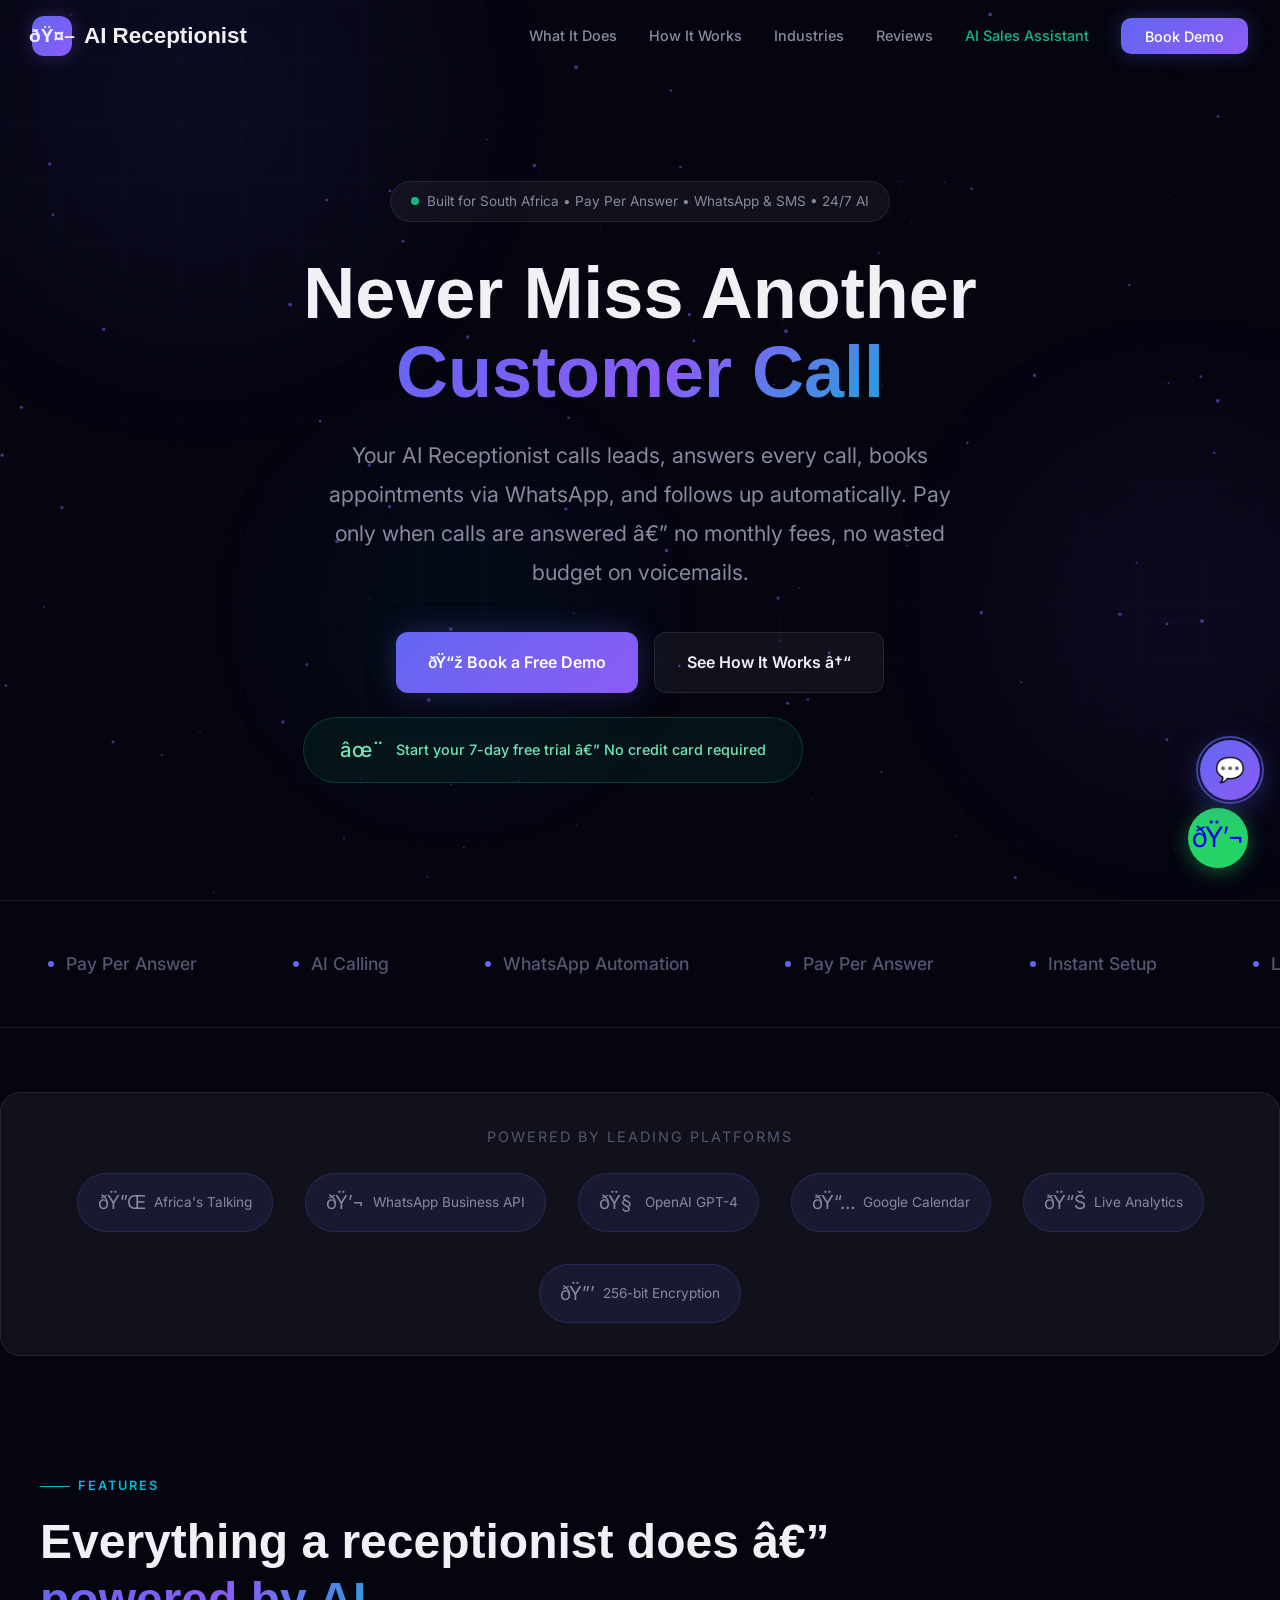
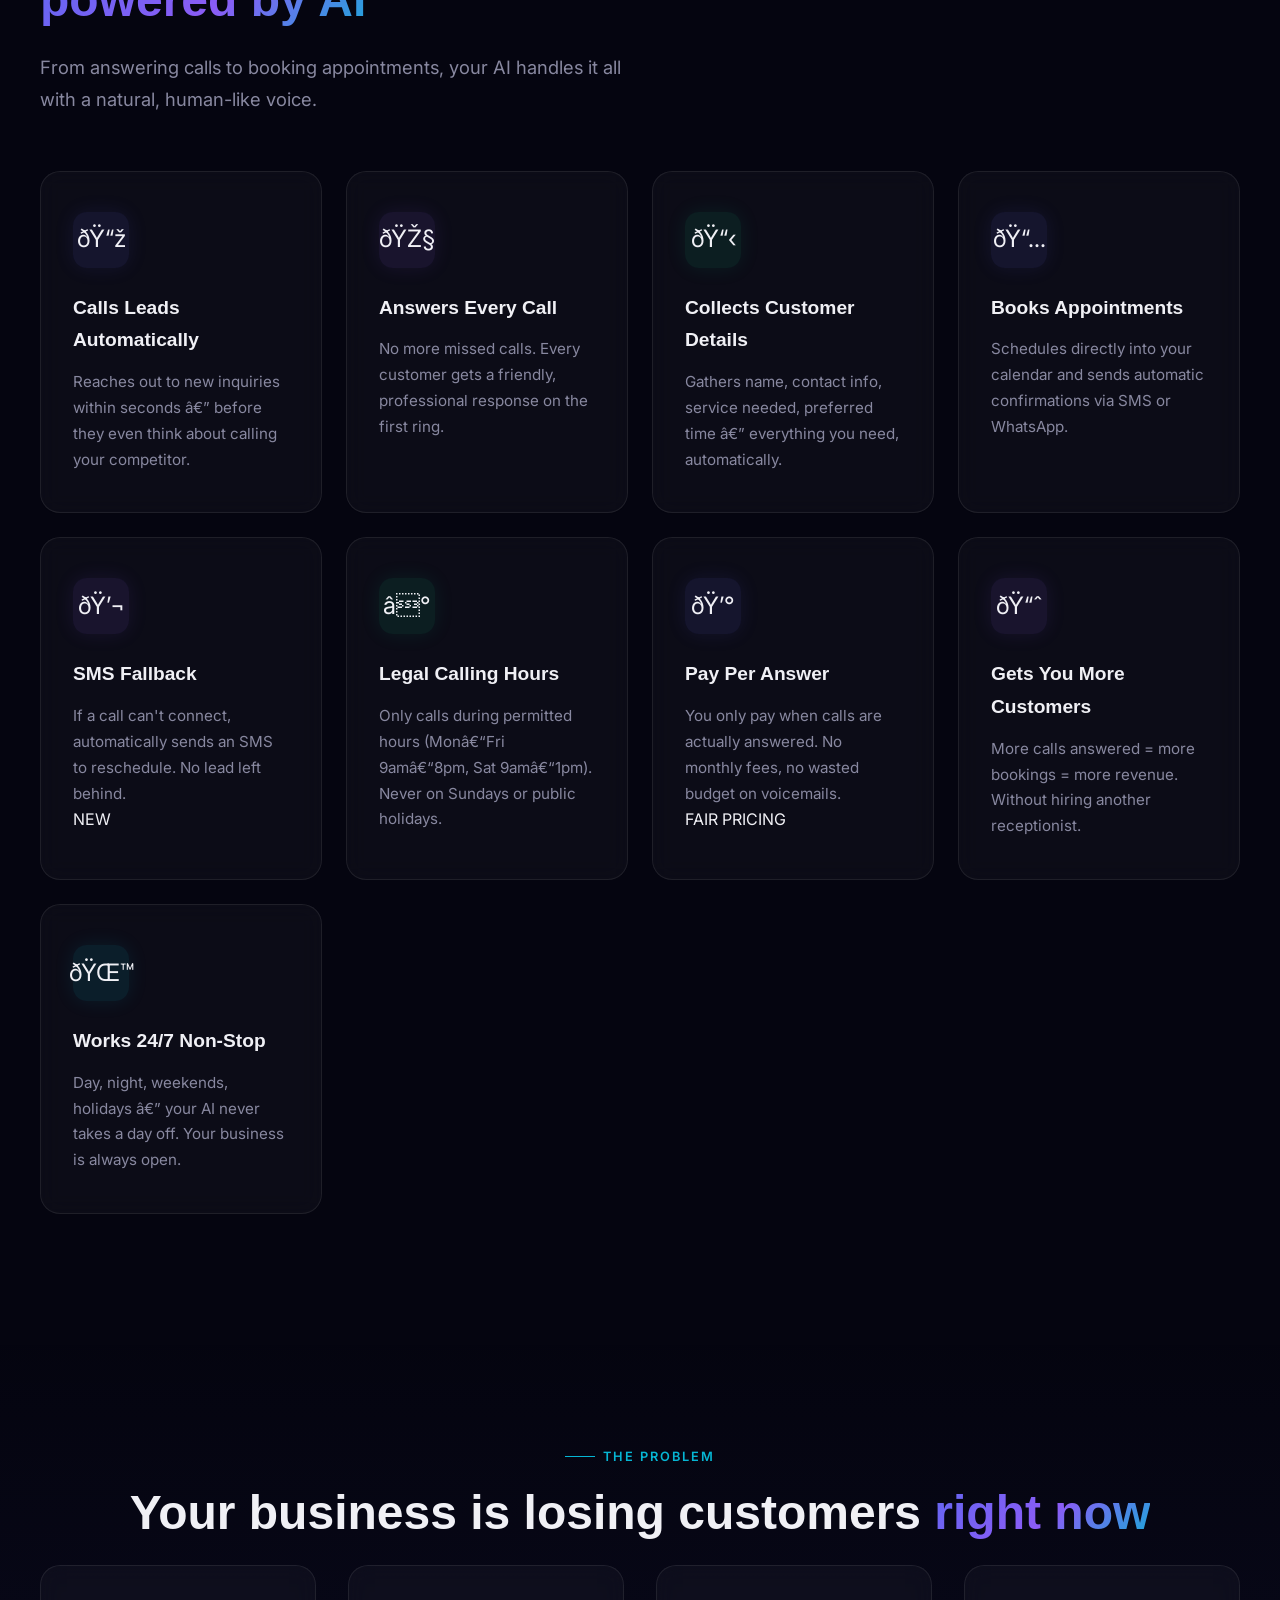
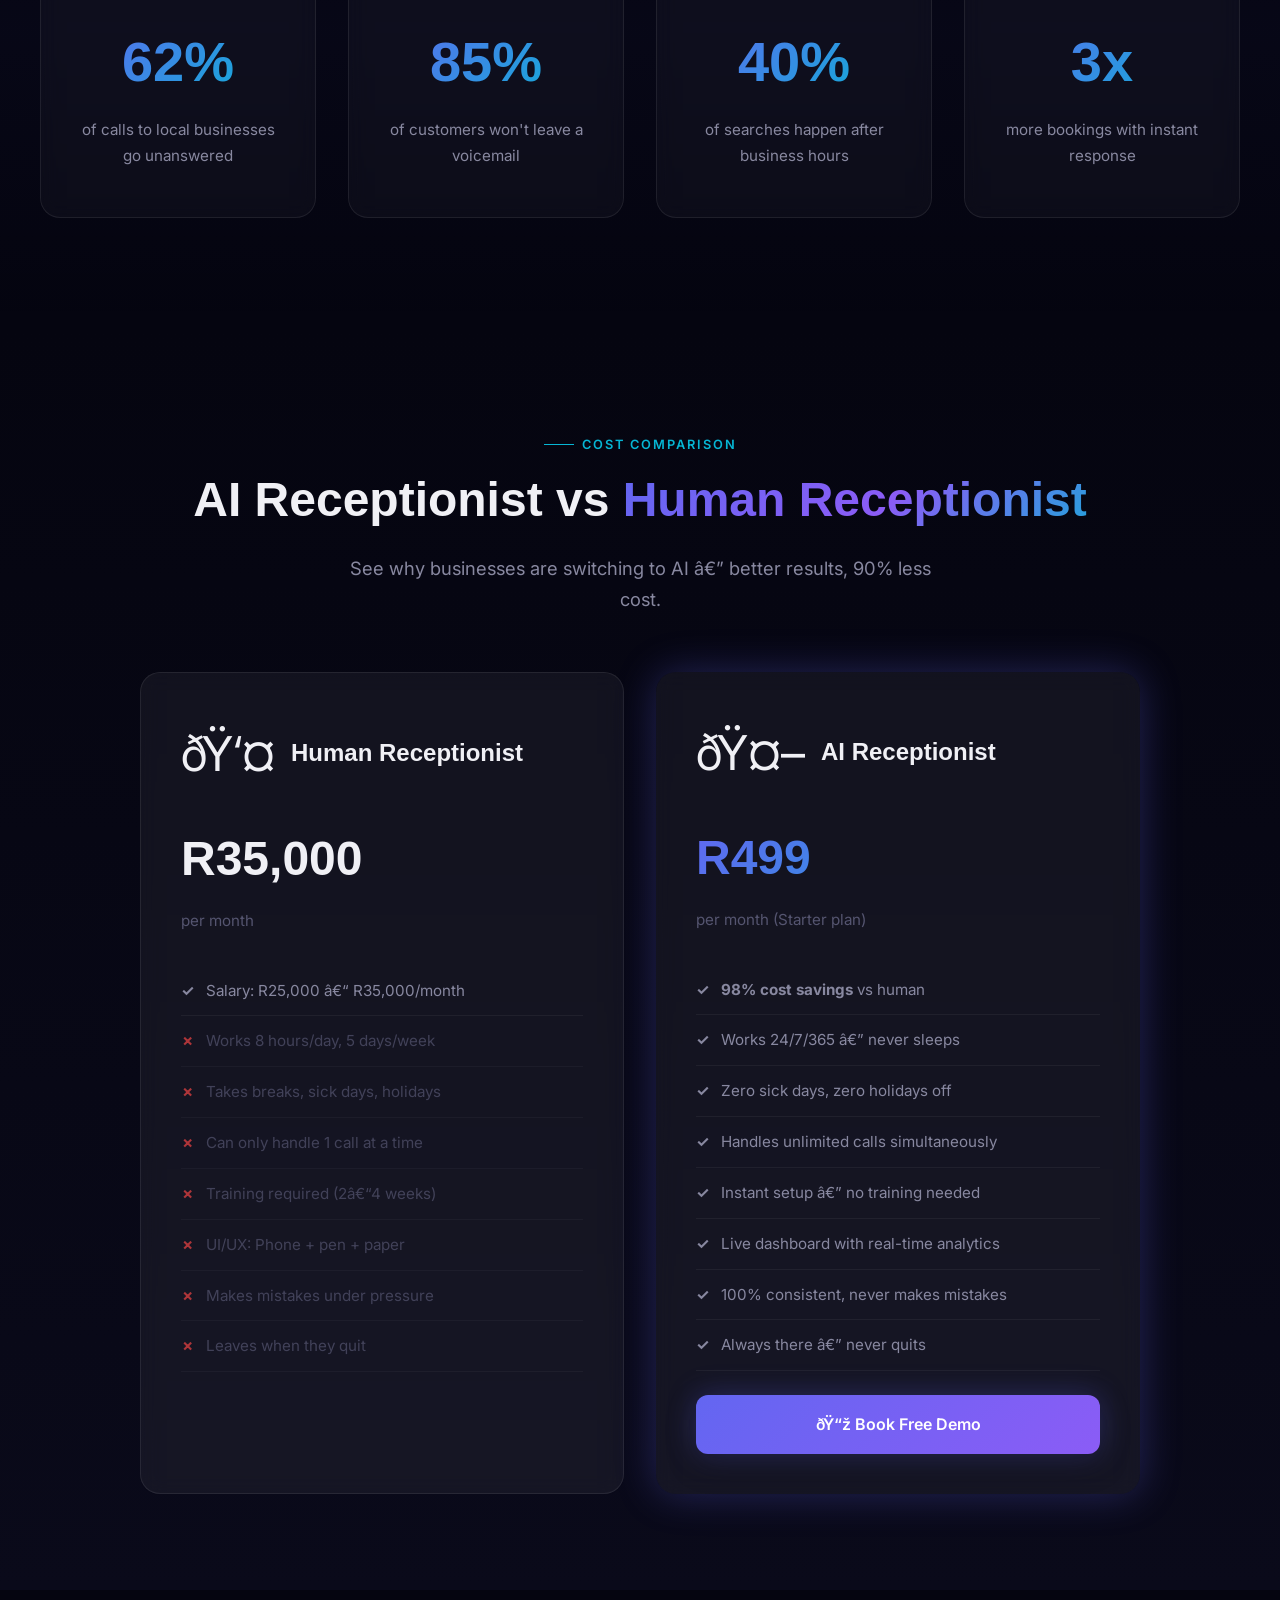
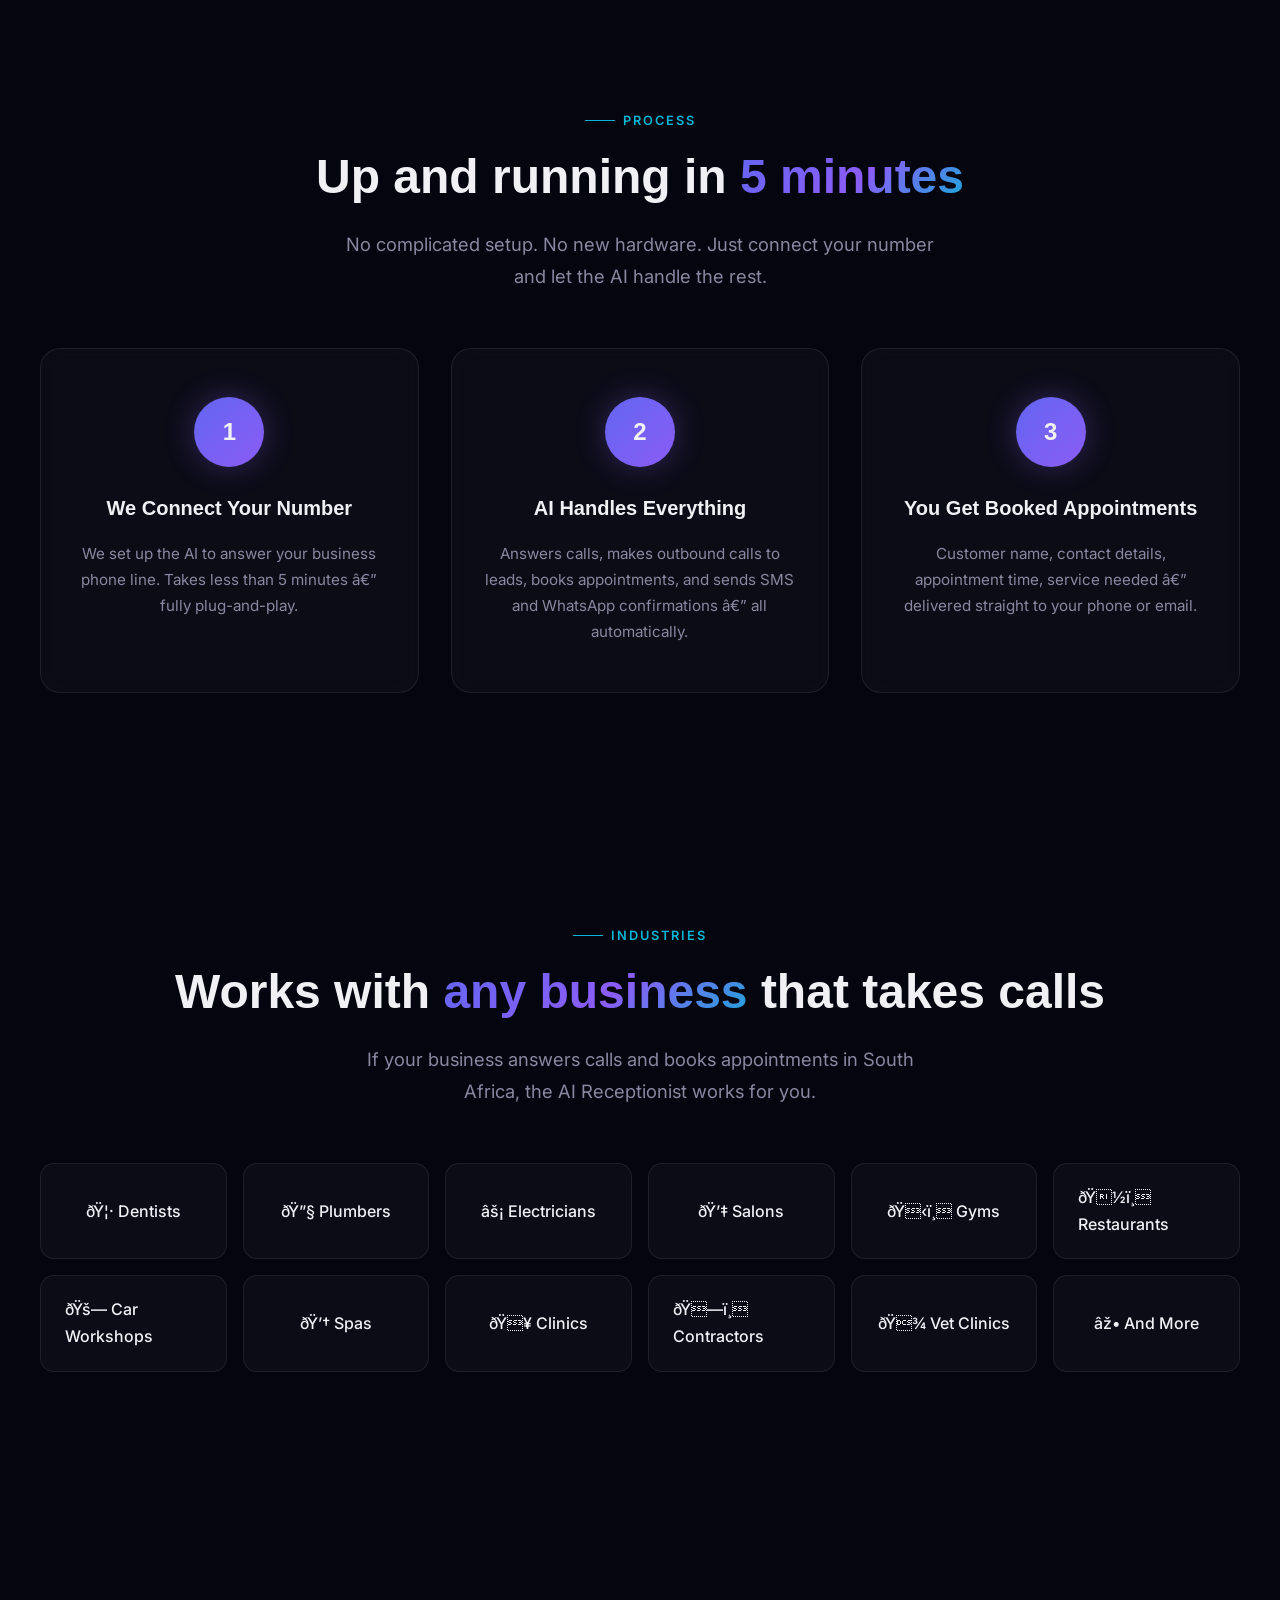
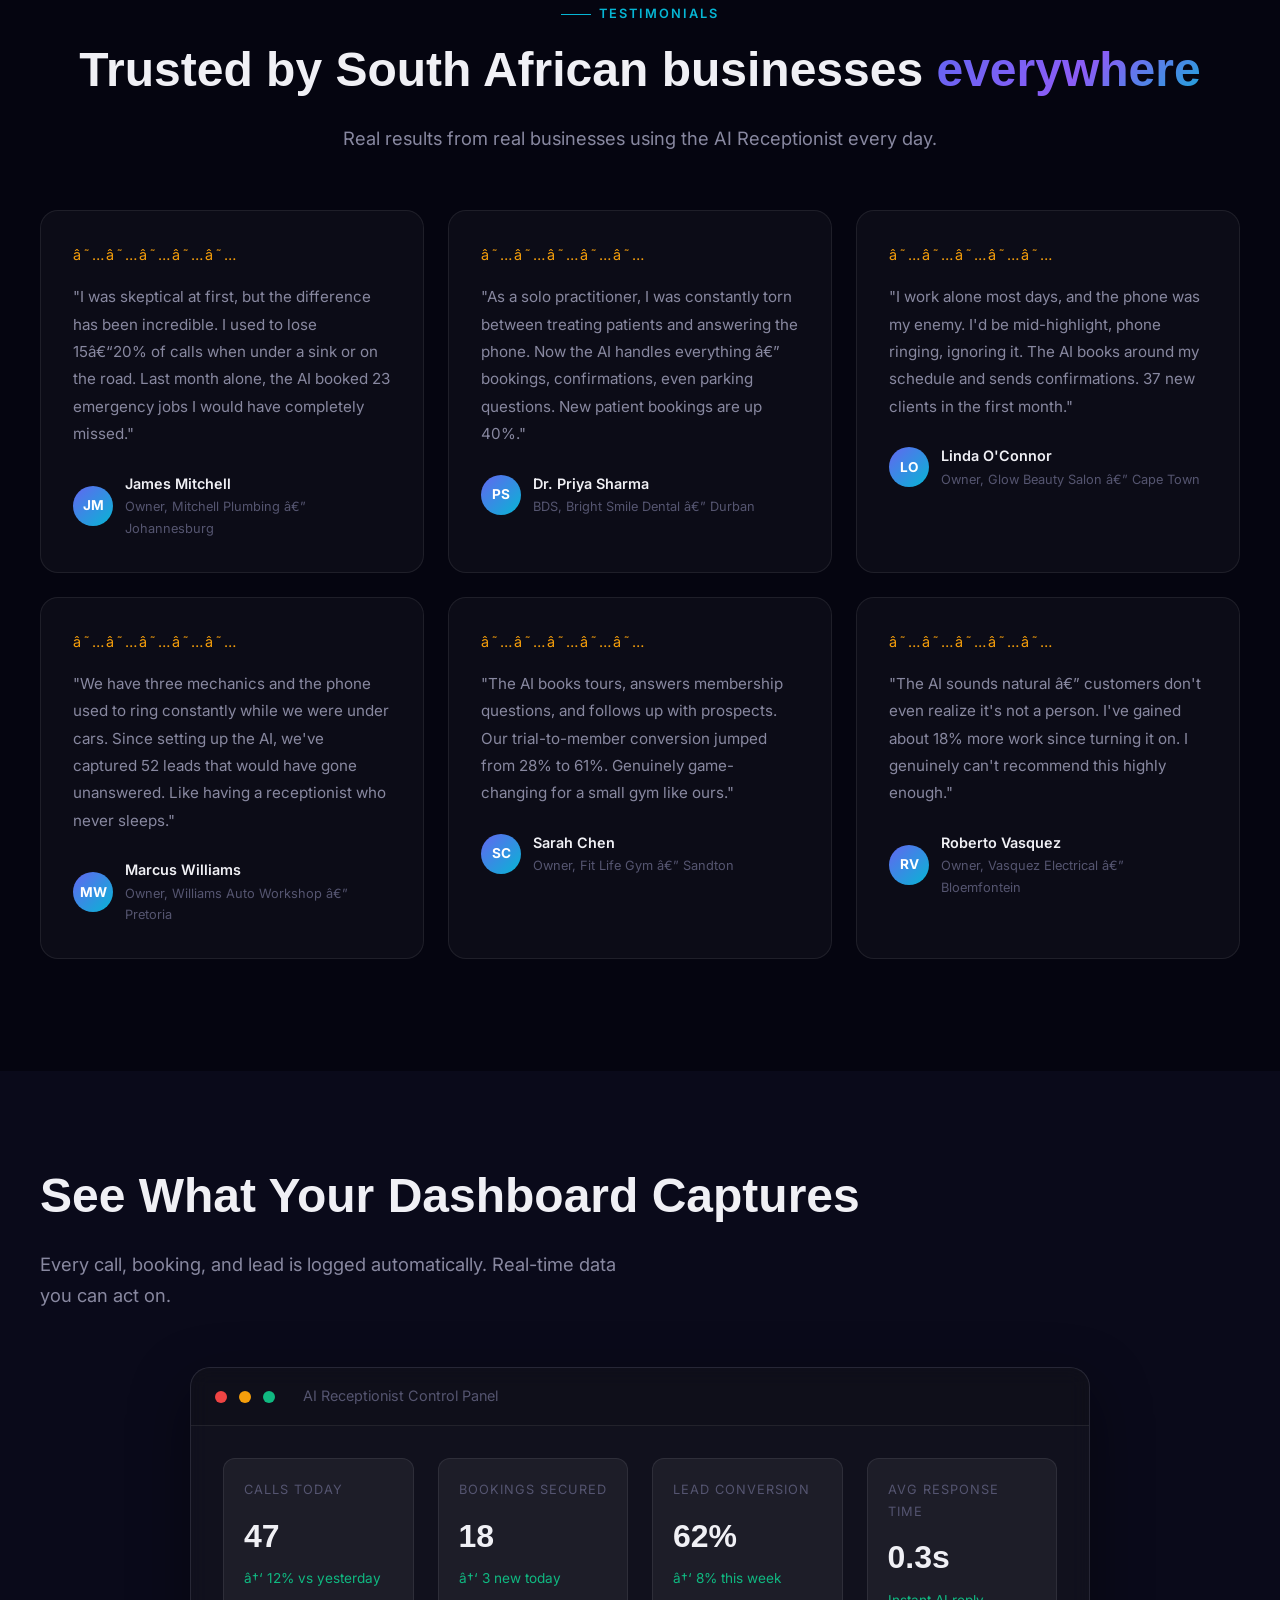
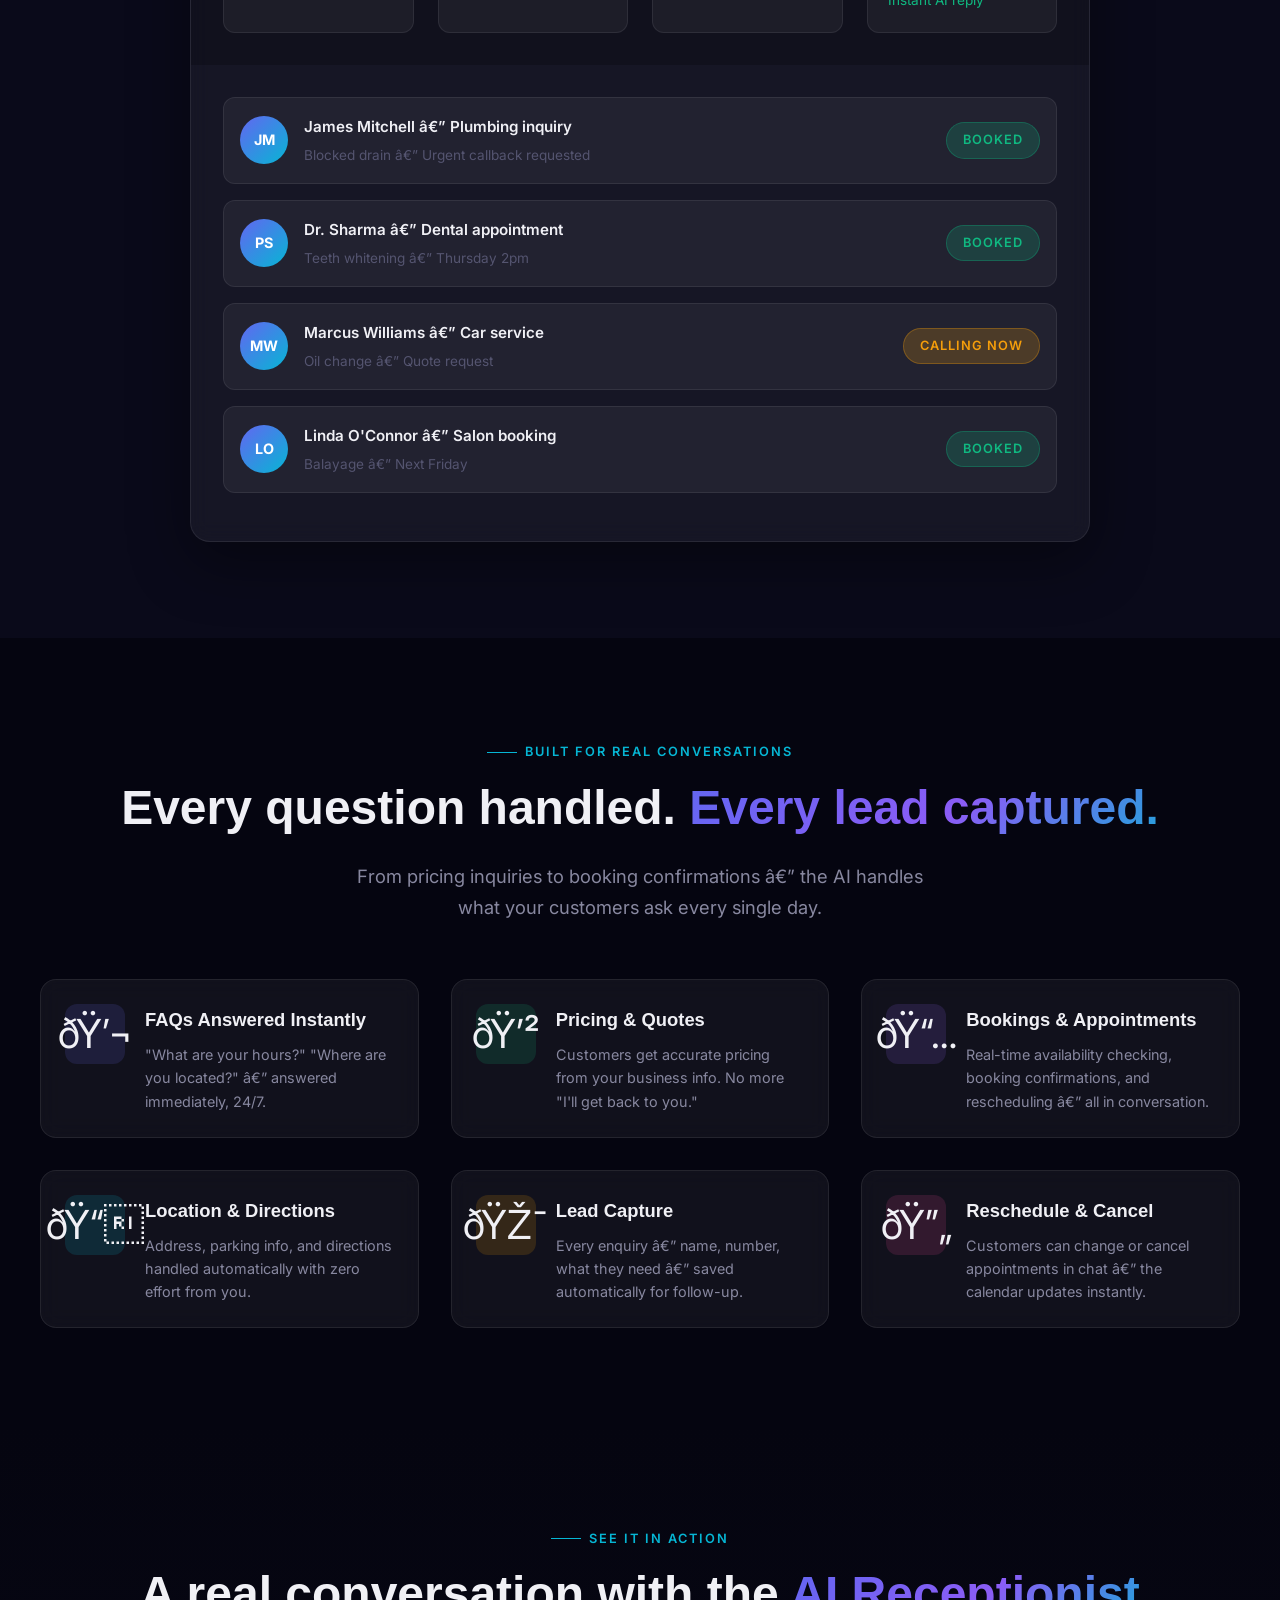
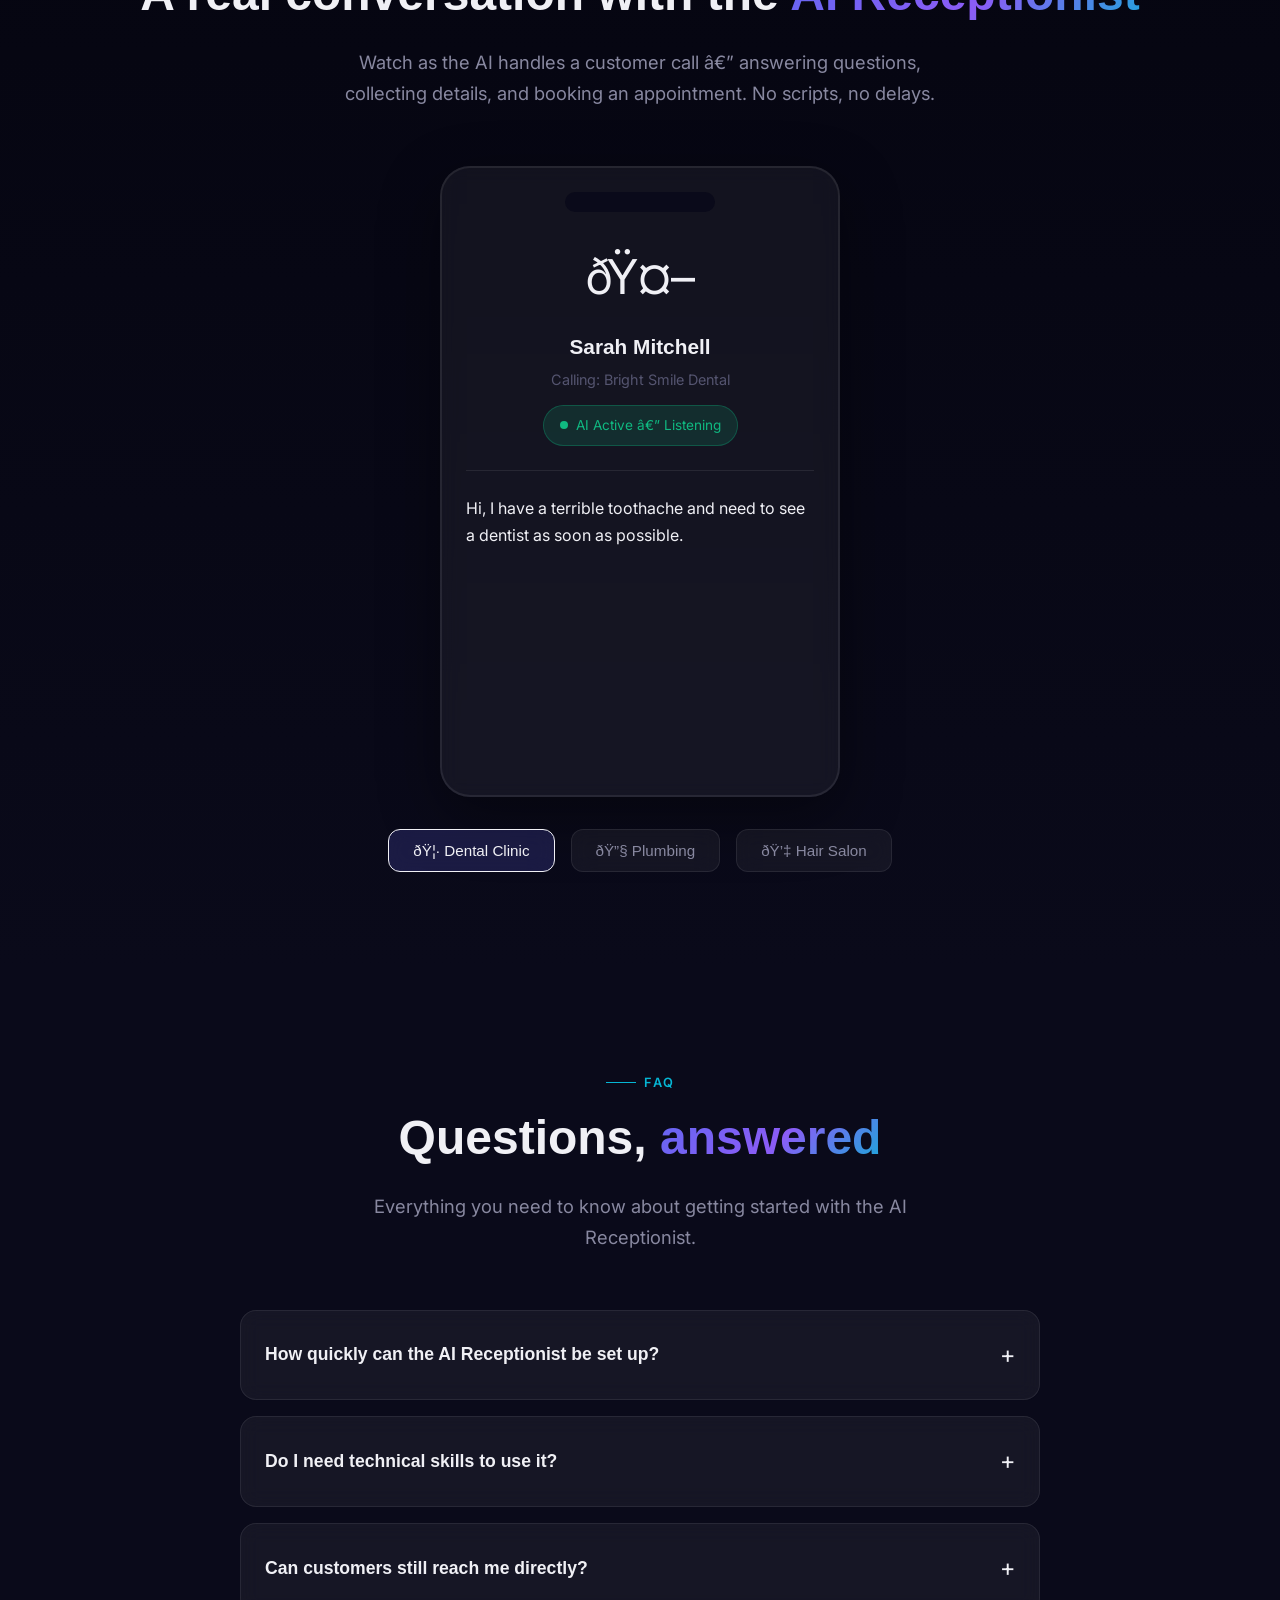
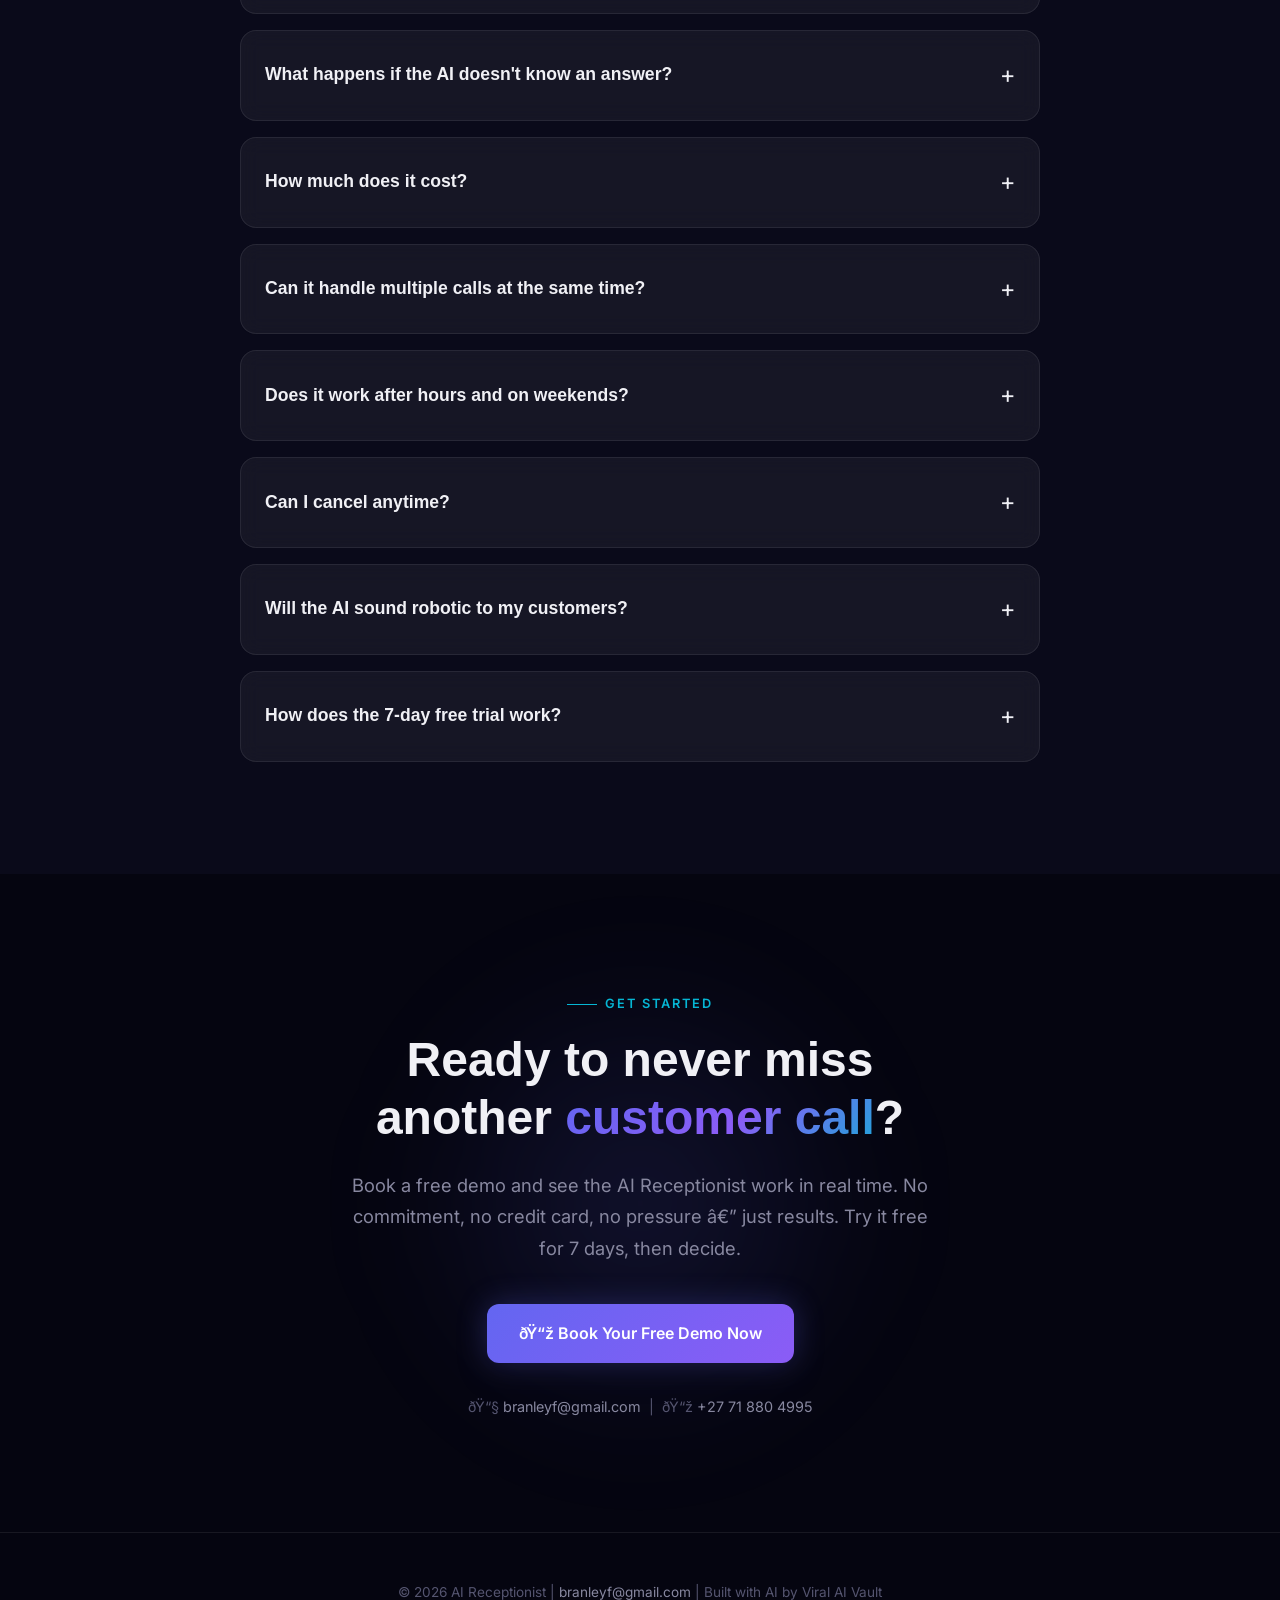
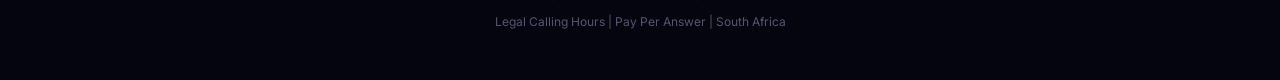
==== commit 08849631: "Fix chatbot toggle emoji (💬) — restore clean UTF-8" ====
--- a/index.html
+++ b/index.html
@@ -3,7 +3,7 @@
 <head>
   <meta charset="UTF-8">
   <meta name="viewport" content="width=device-width, initial-scale=1.0">
-  <title>AI Receptionist — Never Miss Another Customer Call</title>
+  <title>AI Receptionist â€” Never Miss Another Customer Call</title>
   <meta name="description" content="AI Receptionist that calls leads, answers every call, books appointments via WhatsApp, and follows up automatically. Pay only when calls are answered.">
   <link rel="preconnect" href="https://fonts.googleapis.com">
   <link rel="preconnect" href="https://fonts.gstatic.com" crossorigin>
@@ -48,7 +48,7 @@
   <nav class="navbar" id="navbar">
     <div class="nav-container">
       <a href="#home" class="logo">
-        <div class="logo-icon">🤖</div>
+        <div class="logo-icon">ðŸ¤–</div>
         <span>AI Receptionist</span>
       </a>
       <ul class="nav-links" id="nav-links">
@@ -78,19 +78,19 @@
         <span class="gradient-text">Customer Call</span>
       </h1>
       <p class="hero-subtitle">
-        Your AI Receptionist calls leads, answers every call, books appointments via WhatsApp, and follows up automatically. Pay only when calls are answered — no monthly fees, no wasted budget on voicemails.
+        Your AI Receptionist calls leads, answers every call, books appointments via WhatsApp, and follows up automatically. Pay only when calls are answered â€” no monthly fees, no wasted budget on voicemails.
       </p>
       <div class="hero-buttons">
         <a href="https://wa.me/27718804995?text=Hi%2C%20I%27d%20like%20to%20book%20a%20free%20demo%20of%20the%20AI%20Receptionist" class="btn btn-primary">
-          📞 Book a Free Demo
+          ðŸ“ž Book a Free Demo
         </a>
         <a href="#how-it-works" class="btn btn-ghost">
-          See How It Works ↓
+          See How It Works â†“
         </a>
       </div>
 
       <div class="trial-banner" style="animation: fadeInUp 0.8s ease 0.8s both;">
-        <span>✨</span> Start your 7-day free trial — No credit card required
+        <span>âœ¨</span> Start your 7-day free trial â€” No credit card required
       </div>
     </div>
   </section>
@@ -122,12 +122,12 @@
   <div class="partners-bar">
     <div class="partners-label">Powered by leading platforms</div>
     <div class="partners-logos">
-      <div class="partner-badge"><span class="p-icon">🔌</span> Africa's Talking</div>
-      <div class="partner-badge"><span class="p-icon">💬</span> WhatsApp Business API</div>
-      <div class="partner-badge"><span class="p-icon">🧠</span> OpenAI GPT-4</div>
-      <div class="partner-badge"><span class="p-icon">📅</span> Google Calendar</div>
-      <div class="partner-badge"><span class="p-icon">📊</span> Live Analytics</div>
-      <div class="partner-badge"><span class="p-icon">🔒</span> 256-bit Encryption</div>
+      <div class="partner-badge"><span class="p-icon">ðŸ”Œ</span> Africa's Talking</div>
+      <div class="partner-badge"><span class="p-icon">ðŸ’¬</span> WhatsApp Business API</div>
+      <div class="partner-badge"><span class="p-icon">ðŸ§ </span> OpenAI GPT-4</div>
+      <div class="partner-badge"><span class="p-icon">ðŸ“…</span> Google Calendar</div>
+      <div class="partner-badge"><span class="p-icon">ðŸ“Š</span> Live Analytics</div>
+      <div class="partner-badge"><span class="p-icon">ðŸ”’</span> 256-bit Encryption</div>
     </div>
   </div>
 
@@ -136,58 +136,58 @@
     <div class="section-container">
       <div class="reveal">
         <div class="section-label">Features</div>
-        <h2 class="section-title">Everything a receptionist does —<br>
+        <h2 class="section-title">Everything a receptionist does â€”<br>
           <span class="gradient-text">powered by AI</span>
         </h2>
         <p class="section-subtitle">From answering calls to booking appointments, your AI handles it all with a natural, human-like voice.</p>
       </div>
       <div class="features-grid">
         <div class="glass-card feature-card reveal reveal-delay-1">
-          <div class="feature-icon-wrap blue">📞</div>
+          <div class="feature-icon-wrap blue">ðŸ“ž</div>
           <h3>Calls Leads Automatically</h3>
-          <p>Reaches out to new inquiries within seconds — before they even think about calling your competitor.</p>
+          <p>Reaches out to new inquiries within seconds â€” before they even think about calling your competitor.</p>
         </div>
         <div class="glass-card feature-card reveal reveal-delay-2">
-          <div class="feature-icon-wrap purple">🎧</div>
+          <div class="feature-icon-wrap purple">ðŸŽ§</div>
           <h3>Answers Every Call</h3>
           <p>No more missed calls. Every customer gets a friendly, professional response on the first ring.</p>
         </div>
         <div class="glass-card feature-card reveal">
-          <div class="feature-icon-wrap emerald">📋</div>
+          <div class="feature-icon-wrap emerald">ðŸ“‹</div>
           <h3>Collects Customer Details</h3>
-          <p>Gathers name, contact info, service needed, preferred time — everything you need, automatically.</p>
+          <p>Gathers name, contact info, service needed, preferred time â€” everything you need, automatically.</p>
         </div>
         <div class="glass-card feature-card reveal reveal-delay-1">
-          <div class="feature-icon-wrap blue">📅</div>
+          <div class="feature-icon-wrap blue">ðŸ“…</div>
           <h3>Books Appointments</h3>
           <p>Schedules directly into your calendar and sends automatic confirmations via SMS or WhatsApp.</p>
         </div>
         <div class="glass-card feature-card reveal reveal-delay-2">
-          <div class="feature-icon-wrap purple">💬</div>
+          <div class="feature-icon-wrap purple">ðŸ’¬</div>
           <h3>SMS Fallback</h3>
           <p>If a call can't connect, automatically sends an SMS to reschedule. No lead left behind.</p>
           <span class="feature-badge badge-new">NEW</span>
         </div>
         <div class="glass-card feature-card reveal">
-          <div class="feature-icon-wrap emerald">⏰</div>
+          <div class="feature-icon-wrap emerald">â°</div>
           <h3>Legal Calling Hours</h3>
-          <p>Only calls during permitted hours (Mon–Fri 9am–8pm, Sat 9am–1pm). Never on Sundays or public holidays.</p>
+          <p>Only calls during permitted hours (Monâ€“Fri 9amâ€“8pm, Sat 9amâ€“1pm). Never on Sundays or public holidays.</p>
         </div>
         <div class="glass-card feature-card reveal reveal-delay-1">
-          <div class="feature-icon-wrap blue">💰</div>
+          <div class="feature-icon-wrap blue">ðŸ’°</div>
           <h3>Pay Per Answer</h3>
           <p>You only pay when calls are actually answered. No monthly fees, no wasted budget on voicemails.</p>
           <span class="feature-badge badge-popular">FAIR PRICING</span>
         </div>
         <div class="glass-card feature-card reveal reveal-delay-2">
-          <div class="feature-icon-wrap purple">📈</div>
+          <div class="feature-icon-wrap purple">ðŸ“ˆ</div>
           <h3>Gets You More Customers</h3>
           <p>More calls answered = more bookings = more revenue. Without hiring another receptionist.</p>
         </div>
         <div class="glass-card feature-card reveal reveal-delay-3">
-          <div class="feature-icon-wrap cyan">🌙</div>
+          <div class="feature-icon-wrap cyan">ðŸŒ™</div>
           <h3>Works 24/7 Non-Stop</h3>
-          <p>Day, night, weekends, holidays — your AI never takes a day off. Your business is always open.</p>
+          <p>Day, night, weekends, holidays â€” your AI never takes a day off. Your business is always open.</p>
         </div>
       </div>
     </div>
@@ -227,22 +227,22 @@
       <div class="reveal text-center">
         <div class="section-label" style="justify-content:center;">Cost Comparison</div>
         <h2 class="section-title">AI Receptionist vs <span class="gradient-text">Human Receptionist</span></h2>
-        <p class="section-subtitle mx-auto">See why businesses are switching to AI — better results, 90% less cost.</p>
+        <p class="section-subtitle mx-auto">See why businesses are switching to AI â€” better results, 90% less cost.</p>
       </div>
       <div class="roi-comparison">
         <div class="roi-card">
           <div class="roi-card-header">
-            <div class="roi-card-icon human">👤</div>
+            <div class="roi-card-icon human">ðŸ‘¤</div>
             <div class="roi-card-title">Human Receptionist</div>
           </div>
           <div class="roi-price">R35,000</div>
           <div class="roi-period">per month</div>
           <ul class="roi-features">
-            <li>Salary: R25,000 – R35,000/month</li>
+            <li>Salary: R25,000 â€“ R35,000/month</li>
             <li class="weak">Works 8 hours/day, 5 days/week</li>
             <li class="weak">Takes breaks, sick days, holidays</li>
             <li class="weak">Can only handle 1 call at a time</li>
-            <li class="weak">Training required (2–4 weeks)</li>
+            <li class="weak">Training required (2â€“4 weeks)</li>
             <li class="weak">UI/UX: Phone + pen + paper</li>
             <li class="weak">Makes mistakes under pressure</li>
             <li class="weak">Leaves when they quit</li>
@@ -250,23 +250,23 @@
         </div>
         <div class="roi-card highlight">
           <div class="roi-card-header">
-            <div class="roi-card-icon ai">🤖</div>
+            <div class="roi-card-icon ai">ðŸ¤–</div>
             <div class="roi-card-title">AI Receptionist</div>
           </div>
           <div class="roi-price gradient">R499</div>
           <div class="roi-period">per month (Starter plan)</div>
           <ul class="roi-features">
             <li><strong>98% cost savings</strong> vs human</li>
-            <li>Works 24/7/365 — never sleeps</li>
+            <li>Works 24/7/365 â€” never sleeps</li>
             <li>Zero sick days, zero holidays off</li>
             <li>Handles unlimited calls simultaneously</li>
-            <li>Instant setup — no training needed</li>
+            <li>Instant setup â€” no training needed</li>
             <li>Live dashboard with real-time analytics</li>
             <li>100% consistent, never makes mistakes</li>
-            <li>Always there — never quits</li>
+            <li>Always there â€” never quits</li>
           </ul>
           <a href="https://wa.me/27718804995?text=Hi%2C%20I%27d%20like%20to%20book%20a%20free%20demo%20of%20the%20AI%20Receptionist" class="btn btn-primary" style="margin-top:1.5rem;width:100%;justify-content:center;">
-            📞 Book Free Demo
+            ðŸ“ž Book Free Demo
           </a>
         </div>
       </div>
@@ -285,17 +285,17 @@
         <div class="glass-card step-card reveal">
           <div class="step-number">1</div>
           <h3>We Connect Your Number</h3>
-          <p>We set up the AI to answer your business phone line. Takes less than 5 minutes — fully plug-and-play.</p>
+          <p>We set up the AI to answer your business phone line. Takes less than 5 minutes â€” fully plug-and-play.</p>
         </div>
         <div class="glass-card step-card reveal reveal-delay-1">
           <div class="step-number">2</div>
           <h3>AI Handles Everything</h3>
-          <p>Answers calls, makes outbound calls to leads, books appointments, and sends SMS and WhatsApp confirmations — all automatically.</p>
+          <p>Answers calls, makes outbound calls to leads, books appointments, and sends SMS and WhatsApp confirmations â€” all automatically.</p>
         </div>
         <div class="glass-card step-card reveal reveal-delay-2">
           <div class="step-number">3</div>
           <h3>You Get Booked Appointments</h3>
-          <p>Customer name, contact details, appointment time, service needed — delivered straight to your phone or email.</p>
+          <p>Customer name, contact details, appointment time, service needed â€” delivered straight to your phone or email.</p>
         </div>
       </div>
     </div>
@@ -310,18 +310,18 @@
         <p class="section-subtitle mx-auto">If your business answers calls and books appointments in South Africa, the AI Receptionist works for you.</p>
       </div>
       <div class="industries-grid">
-        <div class="industry-chip reveal">🦷 Dentists</div>
-        <div class="industry-chip reveal">🔧 Plumbers</div>
-        <div class="industry-chip reveal">⚡ Electricians</div>
-        <div class="industry-chip reveal">💇 Salons</div>
-        <div class="industry-chip reveal">🏋️ Gyms</div>
-        <div class="industry-chip reveal">🍽️ Restaurants</div>
-        <div class="industry-chip reveal">🚗 Car Workshops</div>
-        <div class="industry-chip reveal">💆 Spas</div>
-        <div class="industry-chip reveal">🏥 Clinics</div>
-        <div class="industry-chip reveal">🏗️ Contractors</div>
-        <div class="industry-chip reveal">🐾 Vet Clinics</div>
-        <div class="industry-chip reveal">➕ And More</div>
+        <div class="industry-chip reveal">ðŸ¦· Dentists</div>
+        <div class="industry-chip reveal">ðŸ”§ Plumbers</div>
+        <div class="industry-chip reveal">âš¡ Electricians</div>
+        <div class="industry-chip reveal">ðŸ’‡ Salons</div>
+        <div class="industry-chip reveal">ðŸ‹ï¸ Gyms</div>
+        <div class="industry-chip reveal">ðŸ½ï¸ Restaurants</div>
+        <div class="industry-chip reveal">ðŸš— Car Workshops</div>
+        <div class="industry-chip reveal">ðŸ’† Spas</div>
+        <div class="industry-chip reveal">ðŸ¥ Clinics</div>
+        <div class="industry-chip reveal">ðŸ—ï¸ Contractors</div>
+        <div class="industry-chip reveal">ðŸ¾ Vet Clinics</div>
+        <div class="industry-chip reveal">âž• And More</div>
       </div>
     </div>
   </section>
@@ -336,68 +336,68 @@
       </div>
       <div class="testimonials-track">
         <div class="testimonial reveal">
-          <div class="testimonial-stars">★★★★★</div>
-          <div class="testimonial-text">"I was skeptical at first, but the difference has been incredible. I used to lose 15–20% of calls when under a sink or on the road. Last month alone, the AI booked 23 emergency jobs I would have completely missed."</div>
+          <div class="testimonial-stars">â˜…â˜…â˜…â˜…â˜…</div>
+          <div class="testimonial-text">"I was skeptical at first, but the difference has been incredible. I used to lose 15â€“20% of calls when under a sink or on the road. Last month alone, the AI booked 23 emergency jobs I would have completely missed."</div>
           <div class="testimonial-author">
             <div class="testimonial-avatar">JM</div>
             <div>
               <div class="testimonial-name">James Mitchell</div>
-              <div class="testimonial-role">Owner, Mitchell Plumbing — Johannesburg</div>
+              <div class="testimonial-role">Owner, Mitchell Plumbing â€” Johannesburg</div>
             </div>
           </div>
         </div>
         <div class="testimonial reveal reveal-delay-1">
-          <div class="testimonial-stars">★★★★★</div>
-          <div class="testimonial-text">"As a solo practitioner, I was constantly torn between treating patients and answering the phone. Now the AI handles everything — bookings, confirmations, even parking questions. New patient bookings are up 40%."</div>
+          <div class="testimonial-stars">â˜…â˜…â˜…â˜…â˜…</div>
+          <div class="testimonial-text">"As a solo practitioner, I was constantly torn between treating patients and answering the phone. Now the AI handles everything â€” bookings, confirmations, even parking questions. New patient bookings are up 40%."</div>
           <div class="testimonial-author">
             <div class="testimonial-avatar">PS</div>
             <div>
               <div class="testimonial-name">Dr. Priya Sharma</div>
-              <div class="testimonial-role">BDS, Bright Smile Dental — Durban</div>
+              <div class="testimonial-role">BDS, Bright Smile Dental â€” Durban</div>
             </div>
           </div>
         </div>
         <div class="testimonial reveal reveal-delay-2">
-          <div class="testimonial-stars">★★★★★</div>
+          <div class="testimonial-stars">â˜…â˜…â˜…â˜…â˜…</div>
           <div class="testimonial-text">"I work alone most days, and the phone was my enemy. I'd be mid-highlight, phone ringing, ignoring it. The AI books around my schedule and sends confirmations. 37 new clients in the first month."</div>
           <div class="testimonial-author">
             <div class="testimonial-avatar">LO</div>
             <div>
               <div class="testimonial-name">Linda O'Connor</div>
-              <div class="testimonial-role">Owner, Glow Beauty Salon — Cape Town</div>
+              <div class="testimonial-role">Owner, Glow Beauty Salon â€” Cape Town</div>
             </div>
           </div>
         </div>
         <div class="testimonial reveal">
-          <div class="testimonial-stars">★★★★★</div>
+          <div class="testimonial-stars">â˜…â˜…â˜…â˜…â˜…</div>
           <div class="testimonial-text">"We have three mechanics and the phone used to ring constantly while we were under cars. Since setting up the AI, we've captured 52 leads that would have gone unanswered. Like having a receptionist who never sleeps."</div>
           <div class="testimonial-author">
             <div class="testimonial-avatar">MW</div>
             <div>
               <div class="testimonial-name">Marcus Williams</div>
-              <div class="testimonial-role">Owner, Williams Auto Workshop — Pretoria</div>
+              <div class="testimonial-role">Owner, Williams Auto Workshop â€” Pretoria</div>
             </div>
           </div>
         </div>
         <div class="testimonial reveal reveal-delay-1">
-          <div class="testimonial-stars">★★★★★</div>
+          <div class="testimonial-stars">â˜…â˜…â˜…â˜…â˜…</div>
           <div class="testimonial-text">"The AI books tours, answers membership questions, and follows up with prospects. Our trial-to-member conversion jumped from 28% to 61%. Genuinely game-changing for a small gym like ours."</div>
           <div class="testimonial-author">
             <div class="testimonial-avatar">SC</div>
             <div>
               <div class="testimonial-name">Sarah Chen</div>
-              <div class="testimonial-role">Owner, Fit Life Gym — Sandton</div>
+              <div class="testimonial-role">Owner, Fit Life Gym â€” Sandton</div>
             </div>
           </div>
         </div>
         <div class="testimonial reveal reveal-delay-2">
-          <div class="testimonial-stars">★★★★★</div>
-          <div class="testimonial-text">"The AI sounds natural — customers don't even realize it's not a person. I've gained about 18% more work since turning it on. I genuinely can't recommend this highly enough."</div>
+          <div class="testimonial-stars">â˜…â˜…â˜…â˜…â˜…</div>
+          <div class="testimonial-text">"The AI sounds natural â€” customers don't even realize it's not a person. I've gained about 18% more work since turning it on. I genuinely can't recommend this highly enough."</div>
           <div class="testimonial-author">
             <div class="testimonial-avatar">RV</div>
             <div>
               <div class="testimonial-name">Roberto Vasquez</div>
-              <div class="testimonial-role">Owner, Vasquez Electrical — Bloemfontein</div>
+              <div class="testimonial-role">Owner, Vasquez Electrical â€” Bloemfontein</div>
             </div>
           </div>
         </div>
@@ -424,17 +424,17 @@
             <div class="stat-mini">
               <div class="stat-mini-label">Calls Today</div>
               <div class="stat-mini-value">47</div>
-              <div class="stat-mini-delta">↑ 12% vs yesterday</div>
+              <div class="stat-mini-delta">â†‘ 12% vs yesterday</div>
             </div>
             <div class="stat-mini">
               <div class="stat-mini-label">Bookings Secured</div>
               <div class="stat-mini-value">18</div>
-              <div class="stat-mini-delta">↑ 3 new today</div>
+              <div class="stat-mini-delta">â†‘ 3 new today</div>
             </div>
             <div class="stat-mini">
               <div class="stat-mini-label">Lead Conversion</div>
               <div class="stat-mini-value">62%</div>
-              <div class="stat-mini-delta">↑ 8% this week</div>
+              <div class="stat-mini-delta">â†‘ 8% this week</div>
             </div>
             <div class="stat-mini">
               <div class="stat-mini-label">Avg Response Time</div>
@@ -446,32 +446,32 @@
             <div class="feed-item">
               <div class="feed-avatar">JM</div>
               <div class="feed-body">
-                <div class="feed-title">James Mitchell — Plumbing inquiry</div>
-                <div class="feed-sub">Blocked drain — Urgent callback requested</div>
+                <div class="feed-title">James Mitchell â€” Plumbing inquiry</div>
+                <div class="feed-sub">Blocked drain â€” Urgent callback requested</div>
               </div>
               <div class="feed-tag booked">Booked</div>
             </div>
             <div class="feed-item">
               <div class="feed-avatar">PS</div>
               <div class="feed-body">
-                <div class="feed-title">Dr. Sharma — Dental appointment</div>
-                <div class="feed-sub">Teeth whitening — Thursday 2pm</div>
+                <div class="feed-title">Dr. Sharma â€” Dental appointment</div>
+                <div class="feed-sub">Teeth whitening â€” Thursday 2pm</div>
               </div>
               <div class="feed-tag booked">Booked</div>
             </div>
             <div class="feed-item">
               <div class="feed-avatar">MW</div>
               <div class="feed-body">
-                <div class="feed-title">Marcus Williams — Car service</div>
-                <div class="feed-sub">Oil change — Quote request</div>
+                <div class="feed-title">Marcus Williams â€” Car service</div>
+                <div class="feed-sub">Oil change â€” Quote request</div>
               </div>
               <div class="feed-tag calling">Calling Now</div>
             </div>
             <div class="feed-item">
               <div class="feed-avatar">LO</div>
               <div class="feed-body">
-                <div class="feed-title">Linda O'Connor — Salon booking</div>
-                <div class="feed-sub">Balayage — Next Friday</div>
+                <div class="feed-title">Linda O'Connor â€” Salon booking</div>
+                <div class="feed-sub">Balayage â€” Next Friday</div>
               </div>
               <div class="feed-tag booked">Booked</div>
             </div>
@@ -487,49 +487,49 @@
       <div class="reveal text-center">
         <div class="section-label" style="justify-content:center;">Built for Real Conversations</div>
         <h2 class="section-title">Every question handled. <span class="gradient-text">Every lead captured.</span></h2>
-        <p class="section-subtitle mx-auto">From pricing inquiries to booking confirmations — the AI handles what your customers ask every single day.</p>
+        <p class="section-subtitle mx-auto">From pricing inquiries to booking confirmations â€” the AI handles what your customers ask every single day.</p>
       </div>
       <div class="handles-grid">
         <div class="handle-item reveal">
-          <div class="handle-icon hi-blue">💬</div>
+          <div class="handle-icon hi-blue">ðŸ’¬</div>
           <div class="handle-text">
             <h4>FAQs Answered Instantly</h4>
-            <p>"What are your hours?" "Where are you located?" — answered immediately, 24/7.</p>
+            <p>"What are your hours?" "Where are you located?" â€” answered immediately, 24/7.</p>
           </div>
         </div>
         <div class="handle-item reveal reveal-delay-1">
-          <div class="handle-icon hi-green">💲</div>
+          <div class="handle-icon hi-green">ðŸ’²</div>
           <div class="handle-text">
             <h4>Pricing &amp; Quotes</h4>
             <p>Customers get accurate pricing from your business info. No more "I'll get back to you."</p>
           </div>
         </div>
         <div class="handle-item reveal reveal-delay-2">
-          <div class="handle-icon hi-purple">📅</div>
+          <div class="handle-icon hi-purple">ðŸ“…</div>
           <div class="handle-text">
             <h4>Bookings &amp; Appointments</h4>
-            <p>Real-time availability checking, booking confirmations, and rescheduling — all in conversation.</p>
+            <p>Real-time availability checking, booking confirmations, and rescheduling â€” all in conversation.</p>
           </div>
         </div>
         <div class="handle-item reveal">
-          <div class="handle-icon hi-cyan">📍</div>
+          <div class="handle-icon hi-cyan">ðŸ“</div>
           <div class="handle-text">
             <h4>Location &amp; Directions</h4>
             <p>Address, parking info, and directions handled automatically with zero effort from you.</p>
           </div>
         </div>
         <div class="handle-item reveal reveal-delay-1">
-          <div class="handle-icon hi-gold">🎯</div>
+          <div class="handle-icon hi-gold">ðŸŽ¯</div>
           <div class="handle-text">
             <h4>Lead Capture</h4>
-            <p>Every enquiry — name, number, what they need — saved automatically for follow-up.</p>
+            <p>Every enquiry â€” name, number, what they need â€” saved automatically for follow-up.</p>
           </div>
         </div>
         <div class="handle-item reveal reveal-delay-2">
-          <div class="handle-icon hi-pink">🔄</div>
+          <div class="handle-icon hi-pink">ðŸ”„</div>
           <div class="handle-text">
             <h4>Reschedule &amp; Cancel</h4>
-            <p>Customers can change or cancel appointments in chat — the calendar updates instantly.</p>
+            <p>Customers can change or cancel appointments in chat â€” the calendar updates instantly.</p>
           </div>
         </div>
       </div>
@@ -542,18 +542,18 @@
       <div class="reveal text-center">
         <div class="section-label" style="justify-content:center;">See It In Action</div>
         <h2 class="section-title">A real conversation with the <span class="gradient-text">AI Receptionist</span></h2>
-        <p class="section-subtitle mx-auto">Watch as the AI handles a customer call — answering questions, collecting details, and booking an appointment. No scripts, no delays.</p>
+        <p class="section-subtitle mx-auto">Watch as the AI handles a customer call â€” answering questions, collecting details, and booking an appointment. No scripts, no delays.</p>
       </div>
       <div class="phone-container reveal">
         <div class="phone-frame">
           <div class="phone-notch"></div>
           <div class="phone-header">
-            <div class="caller-avatar">🤖</div>
+            <div class="caller-avatar">ðŸ¤–</div>
             <div class="caller-name" id="demoCallerName">New Call Incoming</div>
             <div class="caller-business" id="demoCallerBusiness">Incoming call being handled by AI</div>
             <div class="call-status">
               <span class="status-dot"></span>
-              <span id="demoStatus">AI Active — Listening</span>
+              <span id="demoStatus">AI Active â€” Listening</span>
             </div>
           </div>
           <div class="conversation-area" id="conversationArea">
@@ -562,9 +562,9 @@
         </div>
       </div>
       <div class="demo-controls reveal">
-        <button class="demo-btn active" onclick="playDemo('dental')">🦷 Dental Clinic</button>
-        <button class="demo-btn" onclick="playDemo('plumber')">🔧 Plumbing</button>
-        <button class="demo-btn" onclick="playDemo('salon')">💇 Hair Salon</button>
+        <button class="demo-btn active" onclick="playDemo('dental')">ðŸ¦· Dental Clinic</button>
+        <button class="demo-btn" onclick="playDemo('plumber')">ðŸ”§ Plumbing</button>
+        <button class="demo-btn" onclick="playDemo('salon')">ðŸ’‡ Hair Salon</button>
       </div>
     </div>
   </section>
@@ -584,7 +584,7 @@
             <span class="faq-icon">+</span>
           </div>
           <div class="faq-answer">
-            <p>Under 5 minutes. We connect the AI to your existing phone number — no new hardware, no apps to install, no complicated configuration. Your AI starts answering calls the same day you sign up.</p>
+            <p>Under 5 minutes. We connect the AI to your existing phone number â€” no new hardware, no apps to install, no complicated configuration. Your AI starts answering calls the same day you sign up.</p>
           </div>
         </div>
         <div class="faq-item reveal reveal-delay-1">
@@ -593,7 +593,7 @@
             <span class="faq-icon">+</span>
           </div>
           <div class="faq-answer">
-            <p>None at all. You tell the AI about your business in plain language — your hours, services, pricing, booking rules — and it handles the rest. No coding, no dashboards to learn, no forms to fill out. Just talk to the AI like you would a new receptionist.</p>
+            <p>None at all. You tell the AI about your business in plain language â€” your hours, services, pricing, booking rules â€” and it handles the rest. No coding, no dashboards to learn, no forms to fill out. Just talk to the AI like you would a new receptionist.</p>
           </div>
         </div>
         <div class="faq-item reveal reveal-delay-2">
@@ -602,7 +602,7 @@
             <span class="faq-icon">+</span>
           </div>
           <div class="faq-answer">
-            <p>Absolutely. The AI answers first and handles routine calls, but you can set it to warm-transfer to your personal line whenever needed. High-value callers or urgent situations go straight through to you — the AI knows when a human touch is required.</p>
+            <p>Absolutely. The AI answers first and handles routine calls, but you can set it to warm-transfer to your personal line whenever needed. High-value callers or urgent situations go straight through to you â€” the AI knows when a human touch is required.</p>
           </div>
         </div>
         <div class="faq-item reveal">
@@ -620,7 +620,7 @@
             <span class="faq-icon">+</span>
           </div>
           <div class="faq-answer">
-            <p>You only pay when calls are actually answered — no monthly subscription, no setup fees, no wasted budget on voicemails or missed calls. Our 7-day free trial lets you see real results before paying anything. Plans start from R499/month with unlimited calls.</p>
+            <p>You only pay when calls are actually answered â€” no monthly subscription, no setup fees, no wasted budget on voicemails or missed calls. Our 7-day free trial lets you see real results before paying anything. Plans start from R499/month with unlimited calls.</p>
           </div>
         </div>
         <div class="faq-item reveal reveal-delay-2">
@@ -629,7 +629,7 @@
             <span class="faq-icon">+</span>
           </div>
           <div class="faq-answer">
-            <p>Yes — unlimited simultaneous calls. Unlike a human receptionist who can only handle one caller at a time, the AI manages every call instantly. During your busiest hours, not a single customer gets a busy signal.</p>
+            <p>Yes â€” unlimited simultaneous calls. Unlike a human receptionist who can only handle one caller at a time, the AI manages every call instantly. During your busiest hours, not a single customer gets a busy signal.</p>
           </div>
         </div>
         <div class="faq-item reveal">
@@ -638,7 +638,7 @@
             <span class="faq-icon">+</span>
           </div>
           <div class="faq-answer">
-            <p>24/7, 365 days a year. The AI never sleeps, never takes sick days, and never goes on holiday. Your business can capture leads at 11pm on a Sunday — something a human receptionist can't do.</p>
+            <p>24/7, 365 days a year. The AI never sleeps, never takes sick days, and never goes on holiday. Your business can capture leads at 11pm on a Sunday â€” something a human receptionist can't do.</p>
           </div>
         </div>
         <div class="faq-item reveal reveal-delay-1">
@@ -647,7 +647,7 @@
             <span class="faq-icon">+</span>
           </div>
           <div class="faq-answer">
-            <p>Yes, cancel anytime with no penalties or hidden fees. We believe in earning your business every month. If the AI isn't bringing you value, you can stop immediately — but most clients see results within the first week.</p>
+            <p>Yes, cancel anytime with no penalties or hidden fees. We believe in earning your business every month. If the AI isn't bringing you value, you can stop immediately â€” but most clients see results within the first week.</p>
           </div>
         </div>
         <div class="faq-item reveal reveal-delay-2">
@@ -665,7 +665,7 @@
             <span class="faq-icon">+</span>
           </div>
           <div class="faq-answer">
-            <p>Sign up, and your AI Receptionist goes live immediately. For 7 full days, it answers your calls, books appointments, and captures leads — completely free. No credit card required upfront. If you love the results (most do), billing starts automatically. If not, cancel with one click.</p>
+            <p>Sign up, and your AI Receptionist goes live immediately. For 7 full days, it answers your calls, books appointments, and captures leads â€” completely free. No credit card required upfront. If you love the results (most do), billing starts automatically. If not, cancel with one click.</p>
           </div>
         </div>
       </div>
@@ -679,12 +679,12 @@
       <div class="reveal text-center">
         <div class="section-label" style="justify-content:center;">Get Started</div>
         <h2 class="section-title">Ready to never miss<br>another <span class="gradient-text">customer call</span>?</h2>
-        <p class="section-subtitle mx-auto" style="margin-bottom:2.5rem;">Book a free demo and see the AI Receptionist work in real time. No commitment, no credit card, no pressure — just results. Try it free for 7 days, then decide.</p>
+        <p class="section-subtitle mx-auto" style="margin-bottom:2.5rem;">Book a free demo and see the AI Receptionist work in real time. No commitment, no credit card, no pressure â€” just results. Try it free for 7 days, then decide.</p>
         <div class="hero-buttons" style="margin-bottom:2rem;">
-          <a href="https://wa.me/27718804995?text=Hi%2C%20I%27d%20like%20to%20book%20a%20free%20demo%20of%20the%20AI%20Receptionist" class="btn btn-primary btn-large">📞 Book Your Free Demo Now</a>
+          <a href="https://wa.me/27718804995?text=Hi%2C%20I%27d%20like%20to%20book%20a%20free%20demo%20of%20the%20AI%20Receptionist" class="btn btn-primary btn-large">ðŸ“ž Book Your Free Demo Now</a>
         </div>
         <p style="color:var(--text-muted);font-size:0.9rem;">
-          📧 <a href="mailto:branleyf@gmail.com" style="color:var(--text-secondary);text-decoration:none;">branleyf@gmail.com</a> &nbsp;|&nbsp; 📞 <a href="tel:+27718804995" style="color:var(--text-secondary);text-decoration:none;">+27 71 880 4995</a>
+          ðŸ“§ <a href="mailto:branleyf@gmail.com" style="color:var(--text-secondary);text-decoration:none;">branleyf@gmail.com</a> &nbsp;|&nbsp; ðŸ“ž <a href="tel:+27718804995" style="color:var(--text-secondary);text-decoration:none;">+27 71 880 4995</a>
         </p>
       </div>
     </div>
@@ -697,7 +697,7 @@
   </footer>
 
   <!-- WhatsApp Float -->
-  <a href="https://wa.me/27718804995?text=Hi%2C%20I%27d%20like%20to%20book%20a%20free%20demo%20of%20the%20AI%20Receptionist" class="whatsapp-float" target="_blank" aria-label="WhatsApp">💬</a>
+  <a href="https://wa.me/27718804995?text=Hi%2C%20I%27d%20like%20to%20book%20a%20free%20demo%20of%20the%20AI%20Receptionist" class="whatsapp-float" target="_blank" aria-label="WhatsApp">ðŸ’¬</a>
 
   <!-- AI Chatbot Widget -->
   <div id="chatbot-widget" style="position: fixed; bottom: 100px; right: 20px; width: 380px; height: 500px; background: rgba(15, 15, 35, 0.95); border: 1px solid rgba(99, 102, 241, 0.3); border-radius: 20px; box-shadow: 0 20px 60px rgba(0,0,0,0.5); z-index: 9999; display: none; flex-direction: column; backdrop-filter: blur(20px);">
@@ -709,7 +709,7 @@
           <div style="color: #6ee7b7; font-size: 0.75rem; display: flex; align-items: center; gap: 0.3rem;"><span style="width: 6px; height: 6px; background: #10b981; border-radius: 50%; display: inline-block; animation: blink 1.4s infinite;"></span> Online</div>
         </div>
       </div>
-      <button onclick="closeChatbot()" style="background: rgba(255,255,255,0.1); border: none; color: rgba(255,255,255,0.6); font-size: 1.2rem; cursor: pointer; padding: 0.25rem 0.5rem; border-radius: 6px; transition: all 0.2s;">�</button>
+      <button onclick="closeChatbot()" style="background: rgba(255,255,255,0.1); border: none; color: rgba(255,255,255,0.6); font-size: 1.2rem; cursor: pointer; padding: 0.25rem 0.5rem; border-radius: 6px; transition: all 0.2s;">ï¿½</button>
     </div>
     
     <div id="chatbot-messages" style="flex: 1; overflow-y: auto; padding: 1.5rem; display: flex; flex-direction: column; gap: 1rem;">
@@ -735,7 +735,7 @@
   </div>
   
   <button onclick="openChatbot()" id="chatbot-toggle" style="position: fixed; bottom: 100px; right: 20px; width: 60px; height: 60px; border-radius: 50%; background: linear-gradient(135deg, #6366f1, #8b5cf6); border: none; color: #fff; font-size: 1.5rem; cursor: pointer; box-shadow: 0 8px 32px rgba(99, 102, 241, 0.4); z-index: 9998; transition: all 0.3s; display: block; align-items: center; justify-content: center;">
-    ??
+    💬
     <div style="position: absolute; inset: -4px; border-radius: 50%; border: 2px solid rgba(99, 102, 241, 0.6); animation: pulse 2s infinite;"></div>
   </button>
 
@@ -968,7 +968,7 @@
       const area = document.getElementById("conversationArea");
       area.innerHTML = "";
 
-      document.getElementById("demoStatus").textContent = "AI Active — Listening";
+      document.getElementById("demoStatus").textContent = "AI Active â€” Listening";
       document.querySelector(".status-dot").style.animationPlayState = "running";
 
       loadAndPlayScenario(scenario, area, data);
@@ -978,7 +978,7 @@
       let idx = 0;
       function showNext() {
         if (idx >= data.messages.length) {
-          document.getElementById("demoStatus").textContent = "Call Complete ✓";
+          document.getElementById("demoStatus").textContent = "Call Complete âœ“";
           return;
         }
         const msg = data.messages[idx];
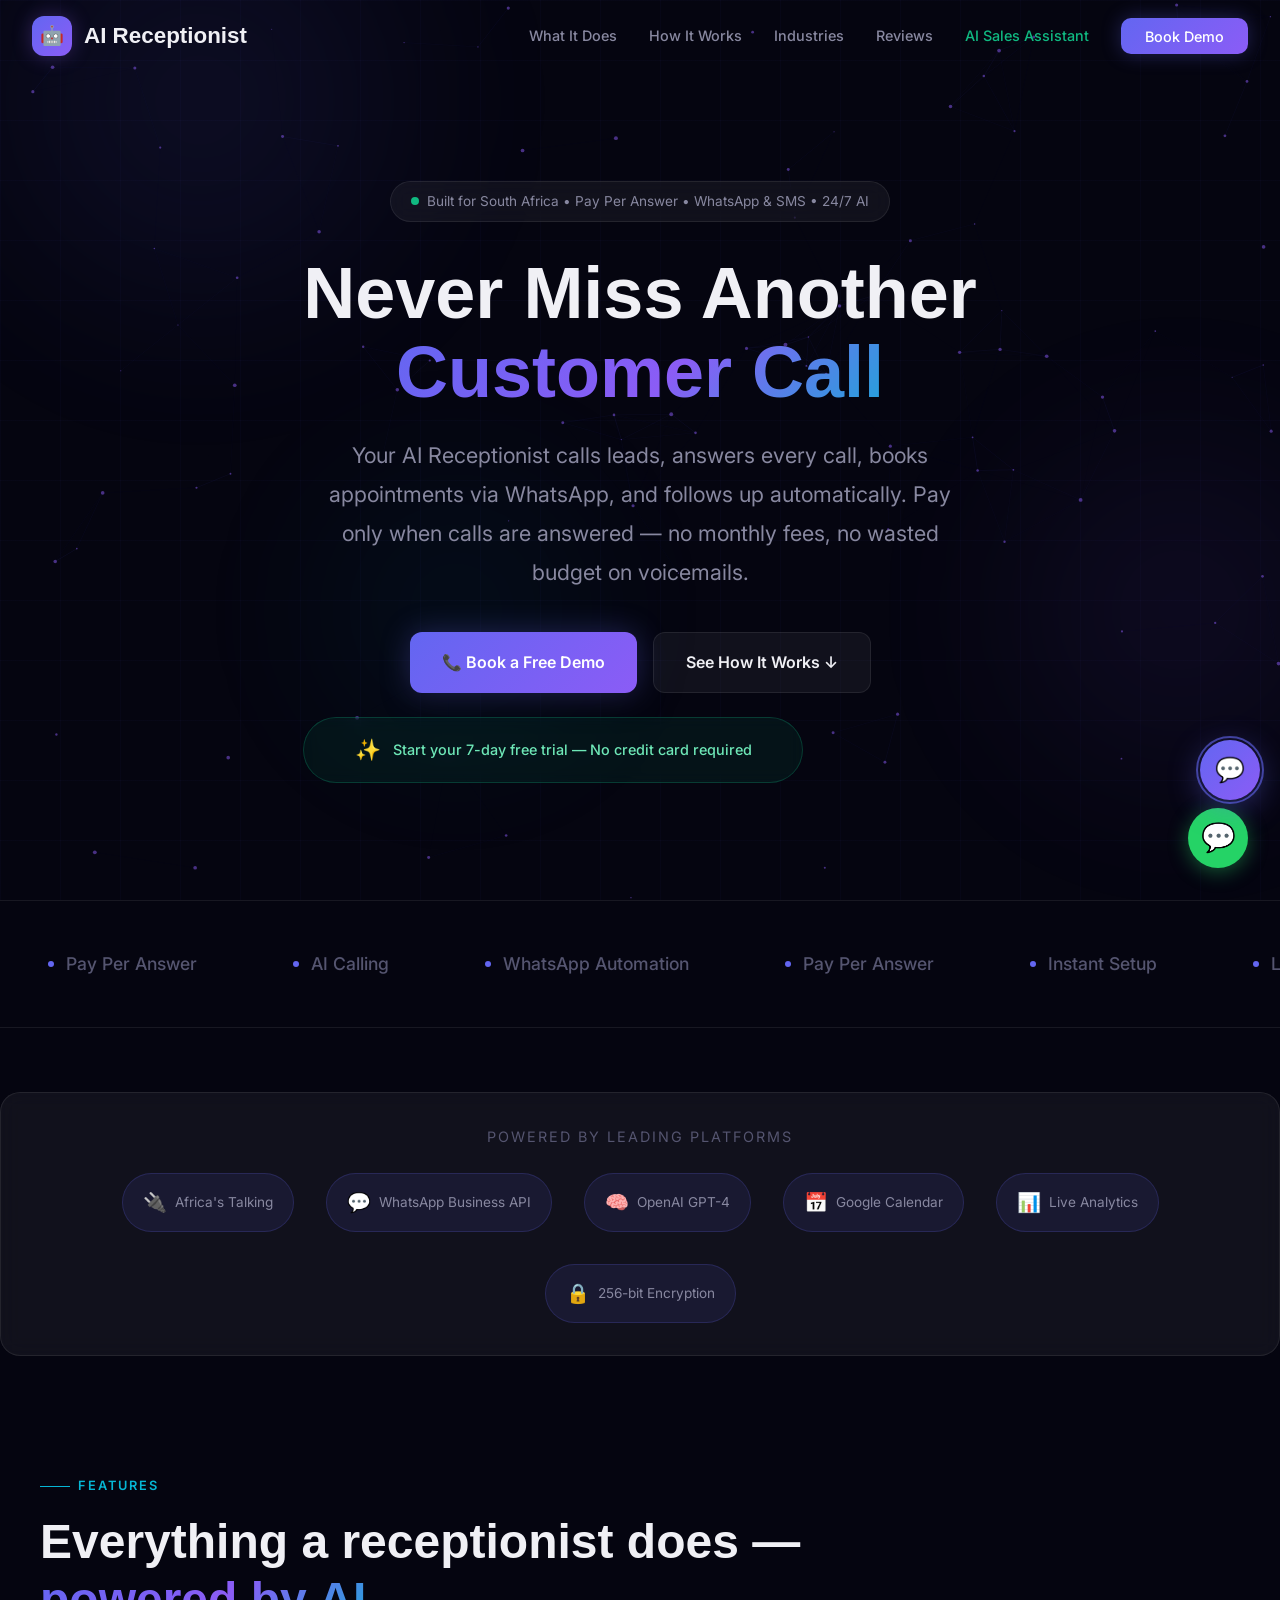
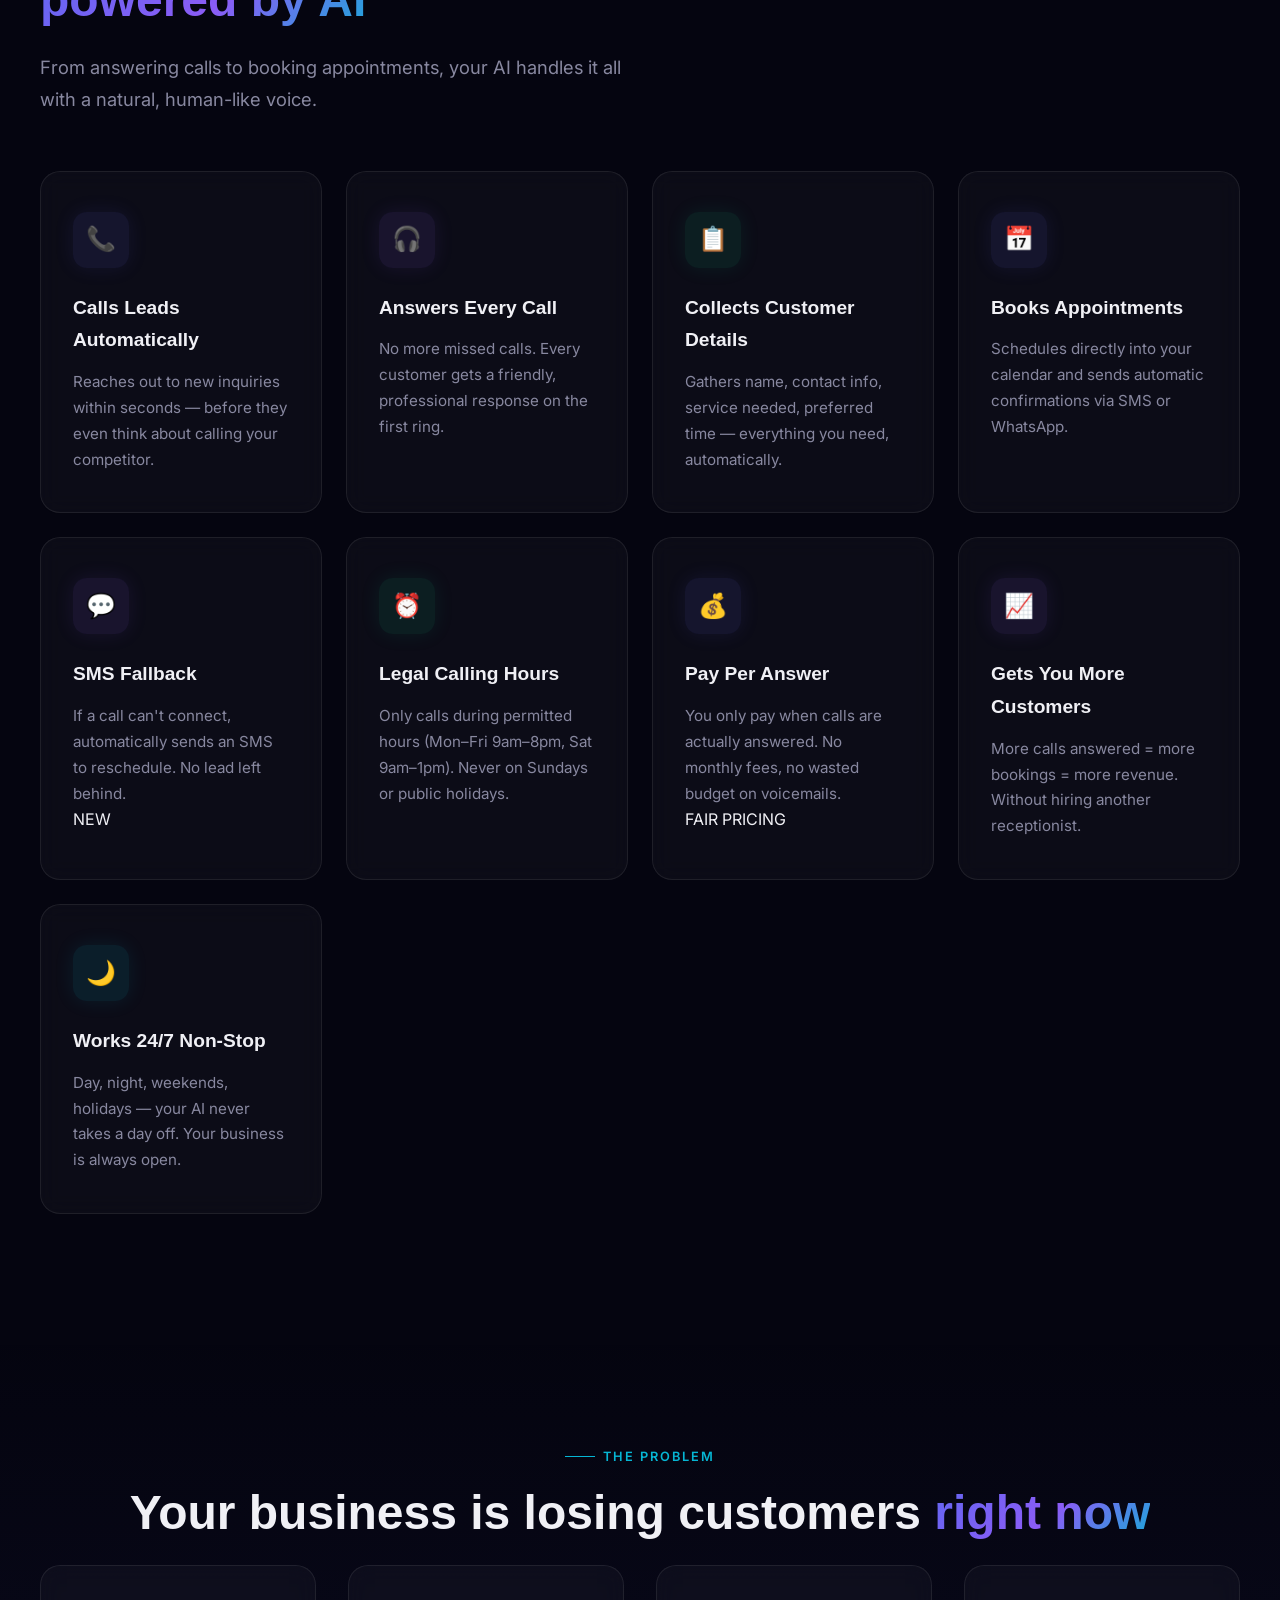
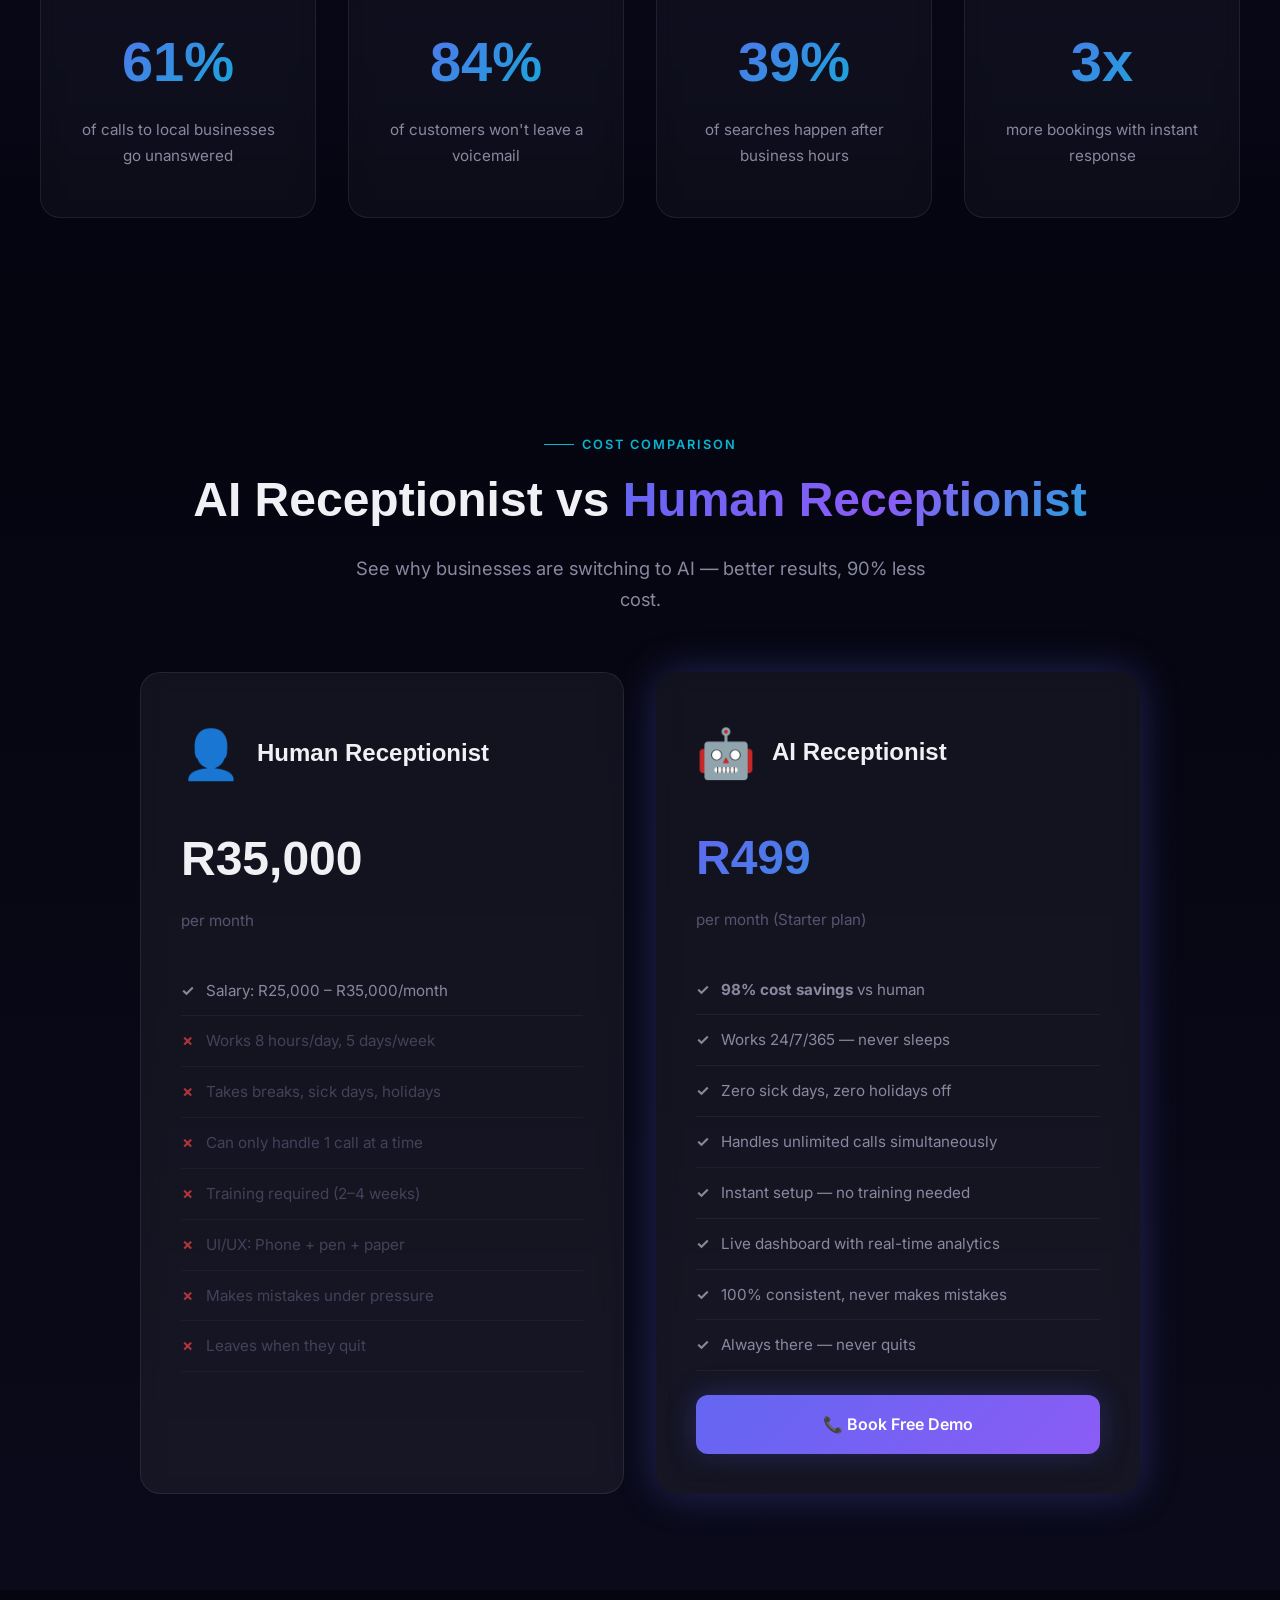
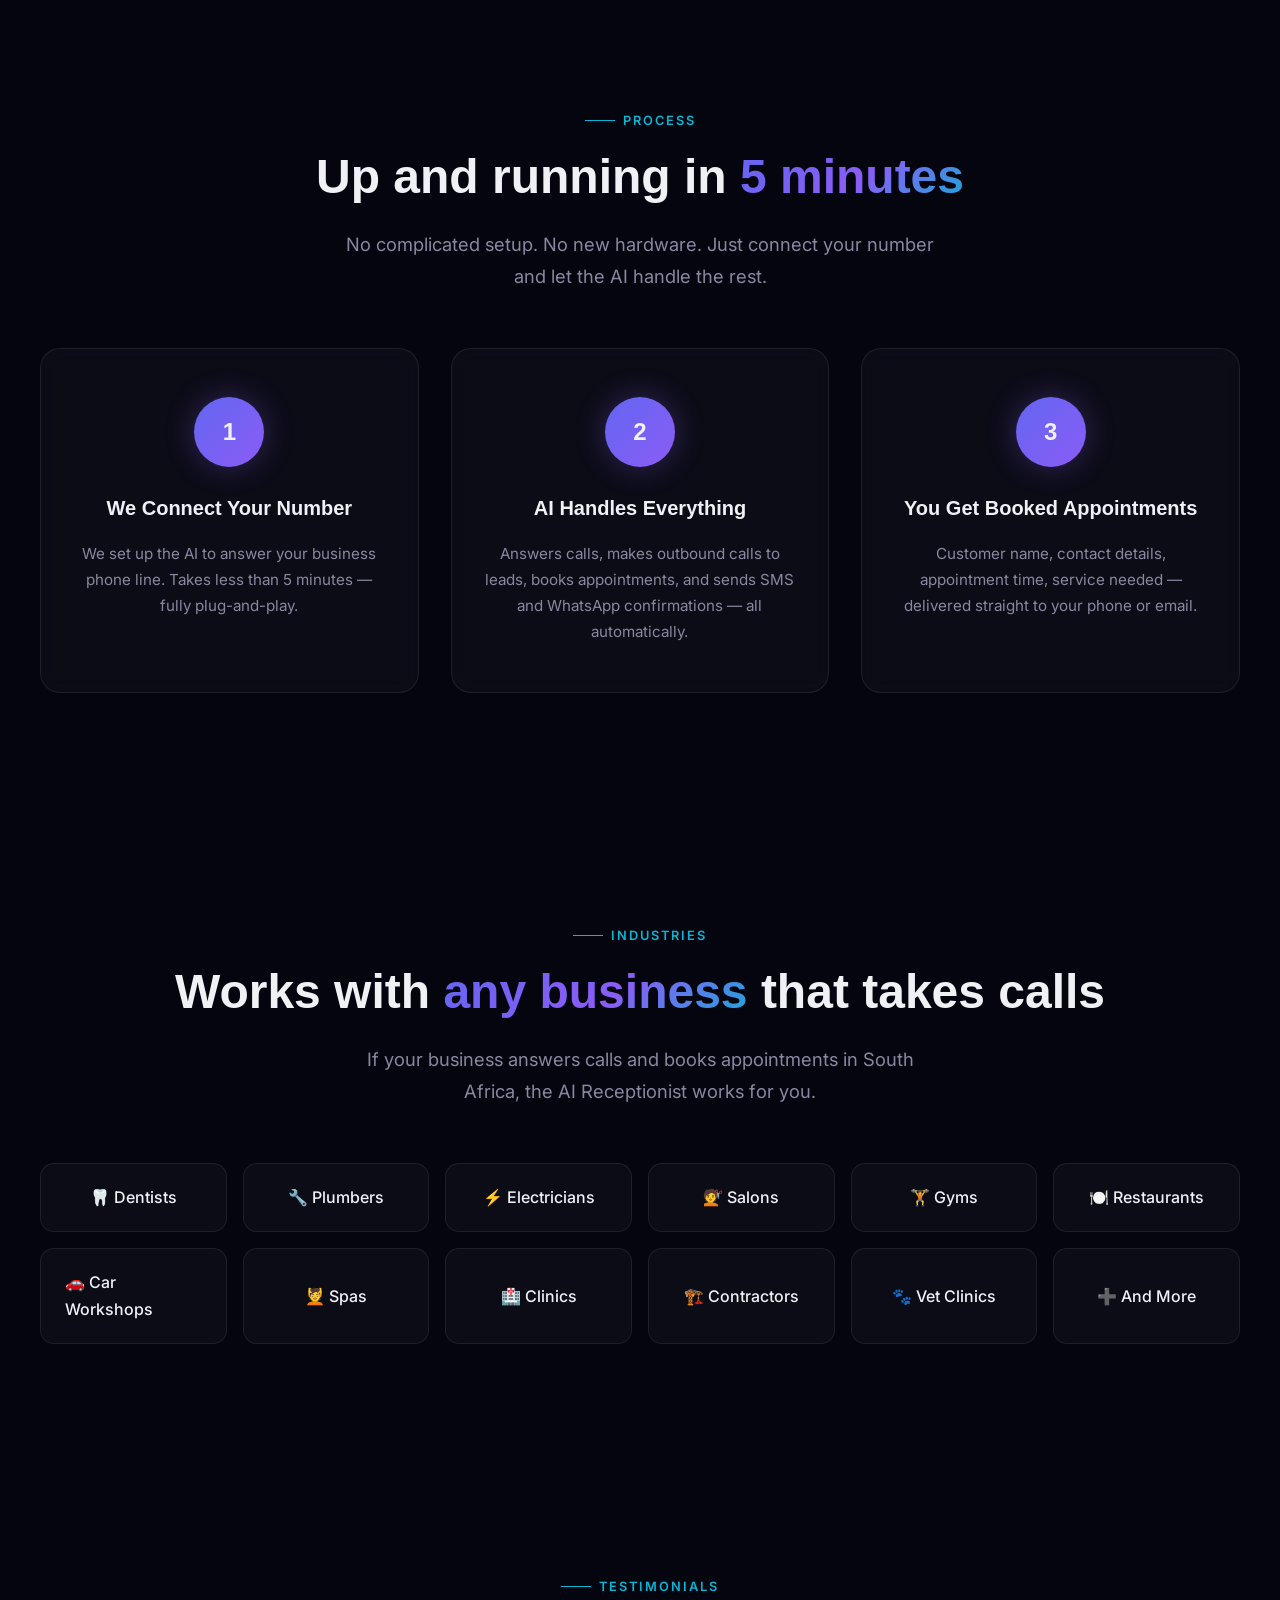
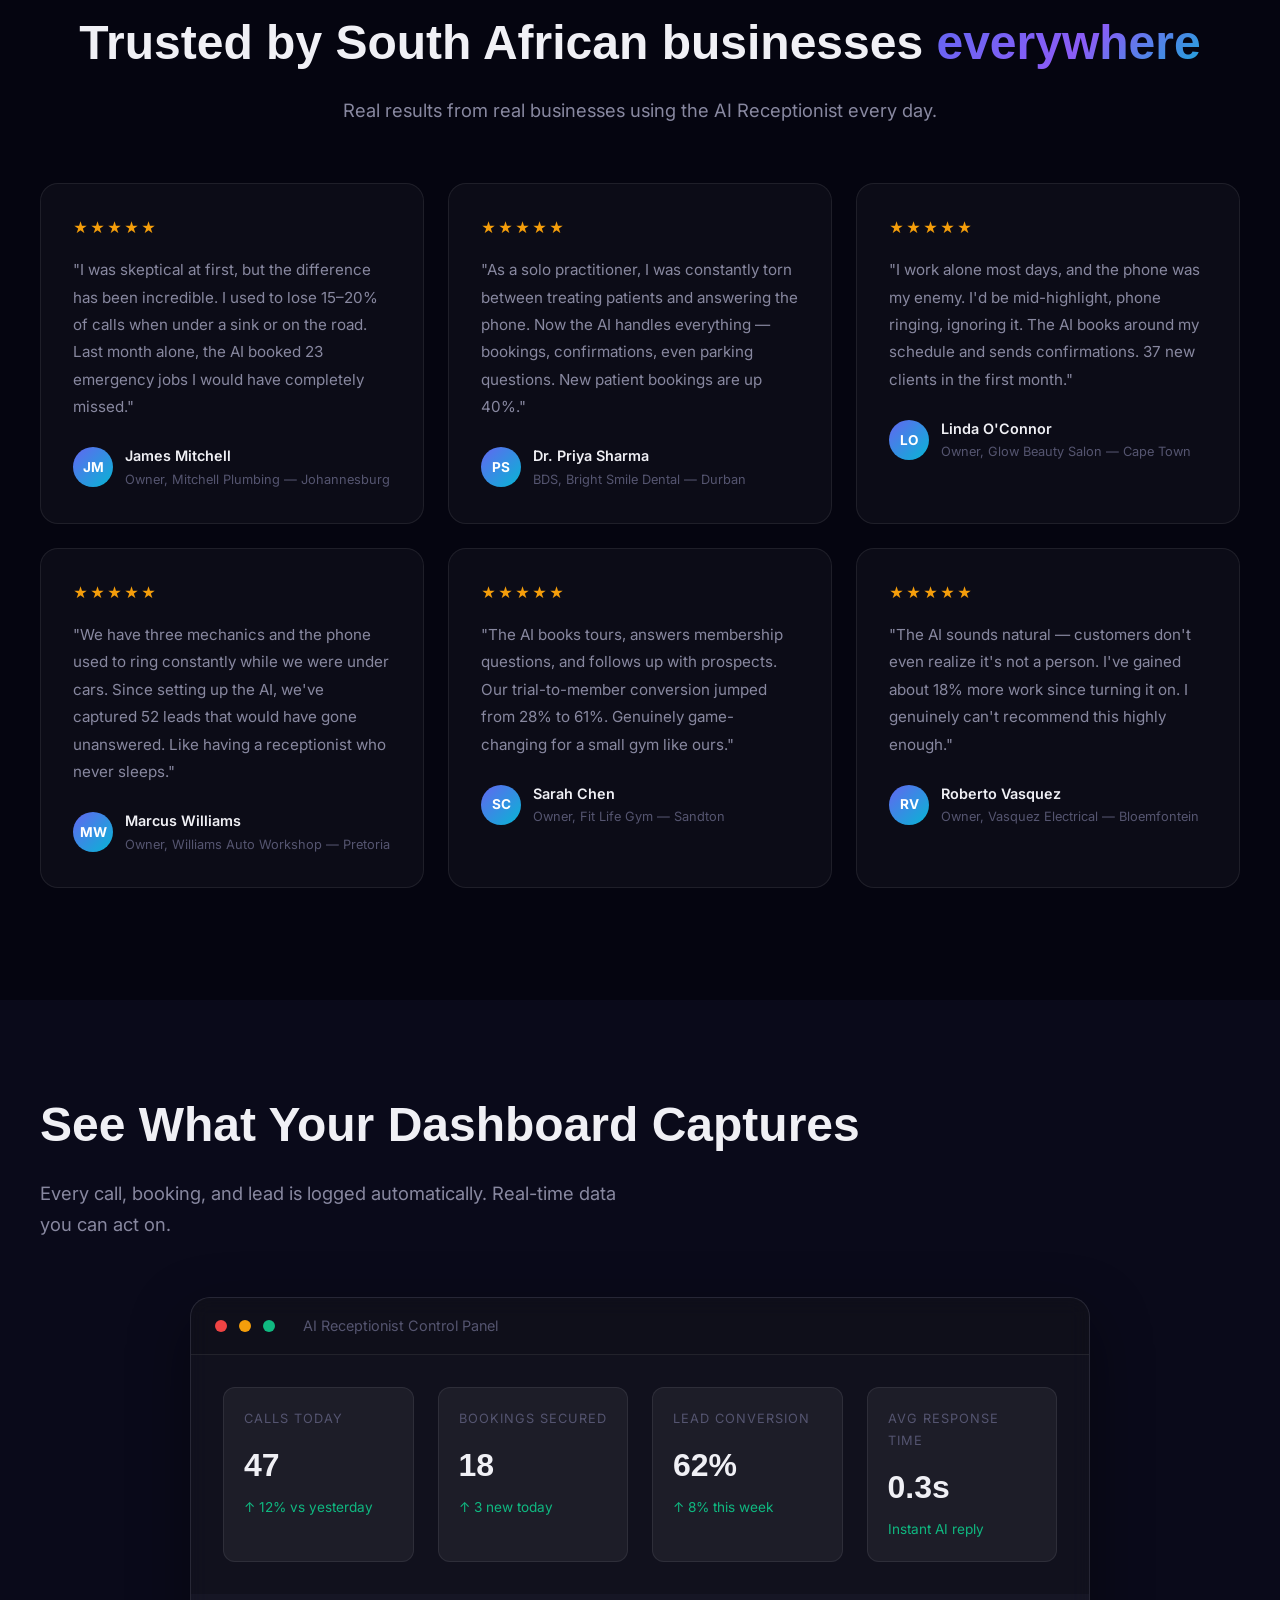
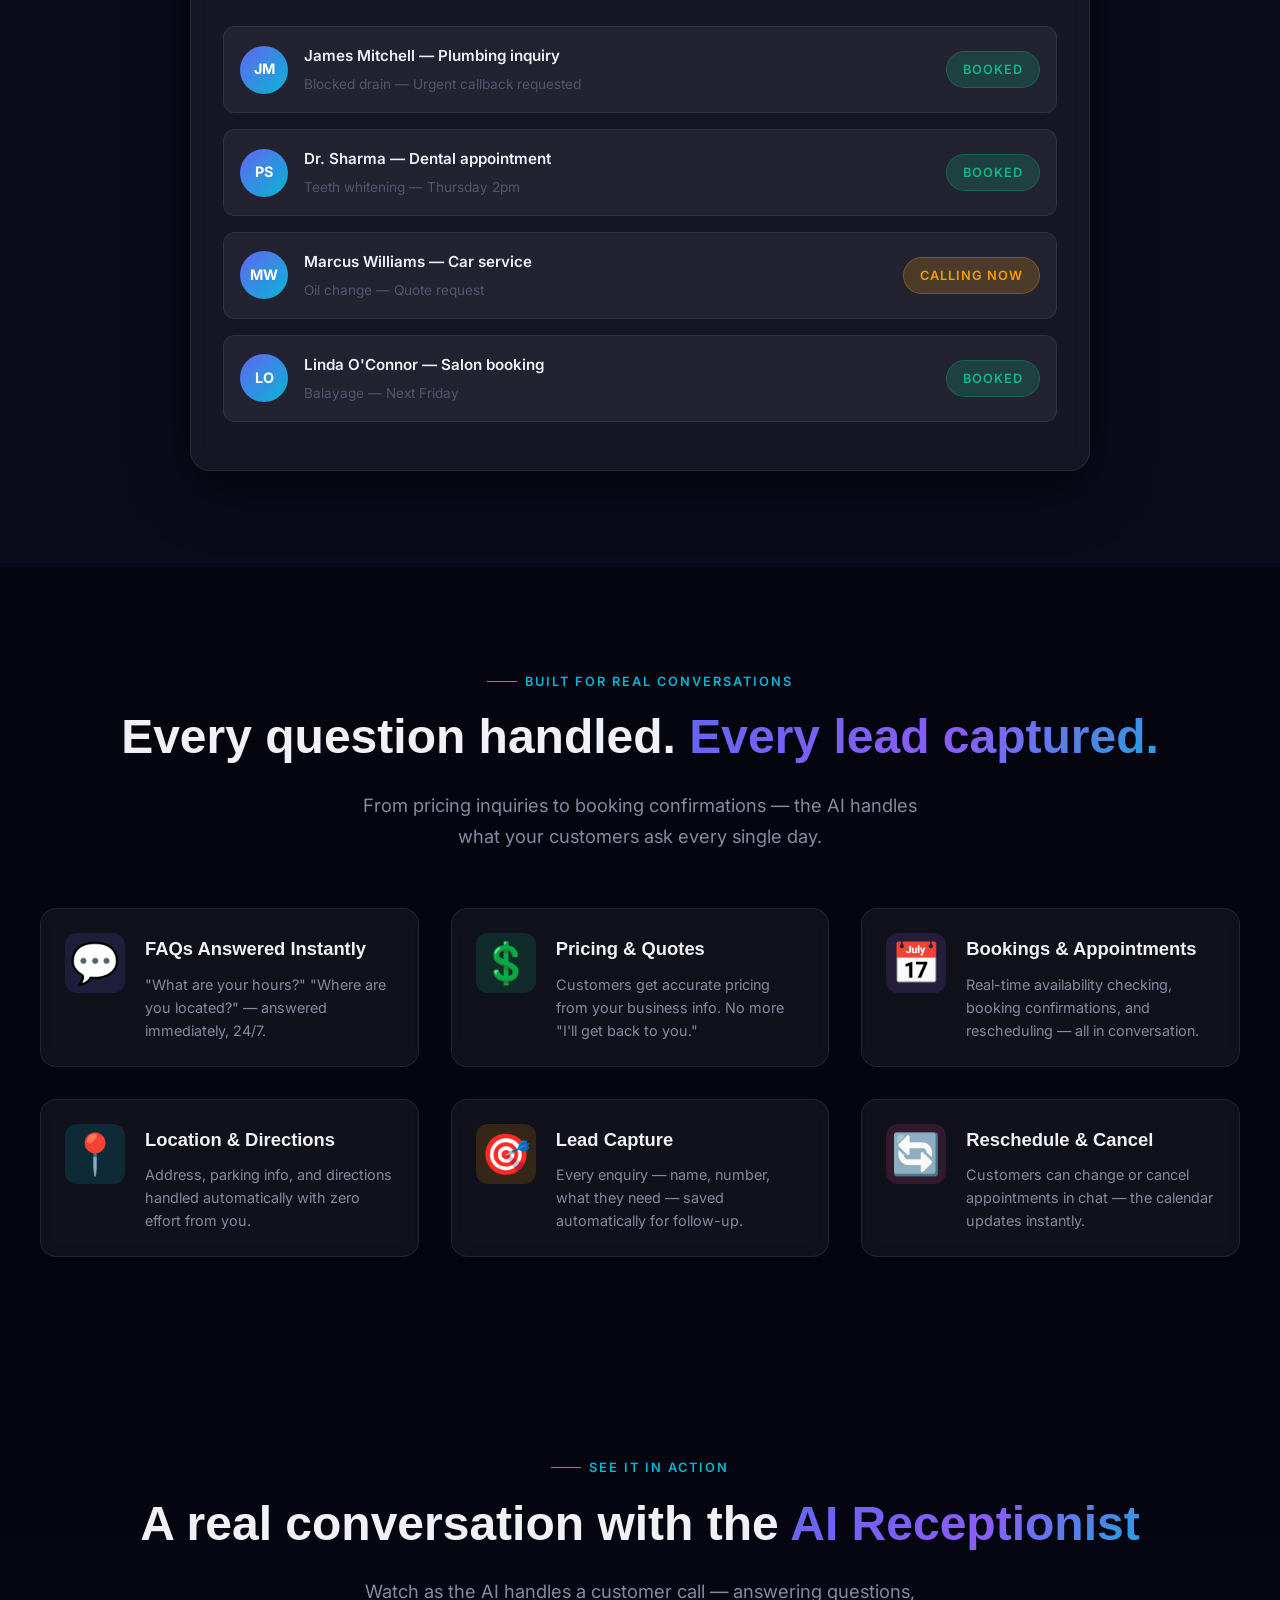
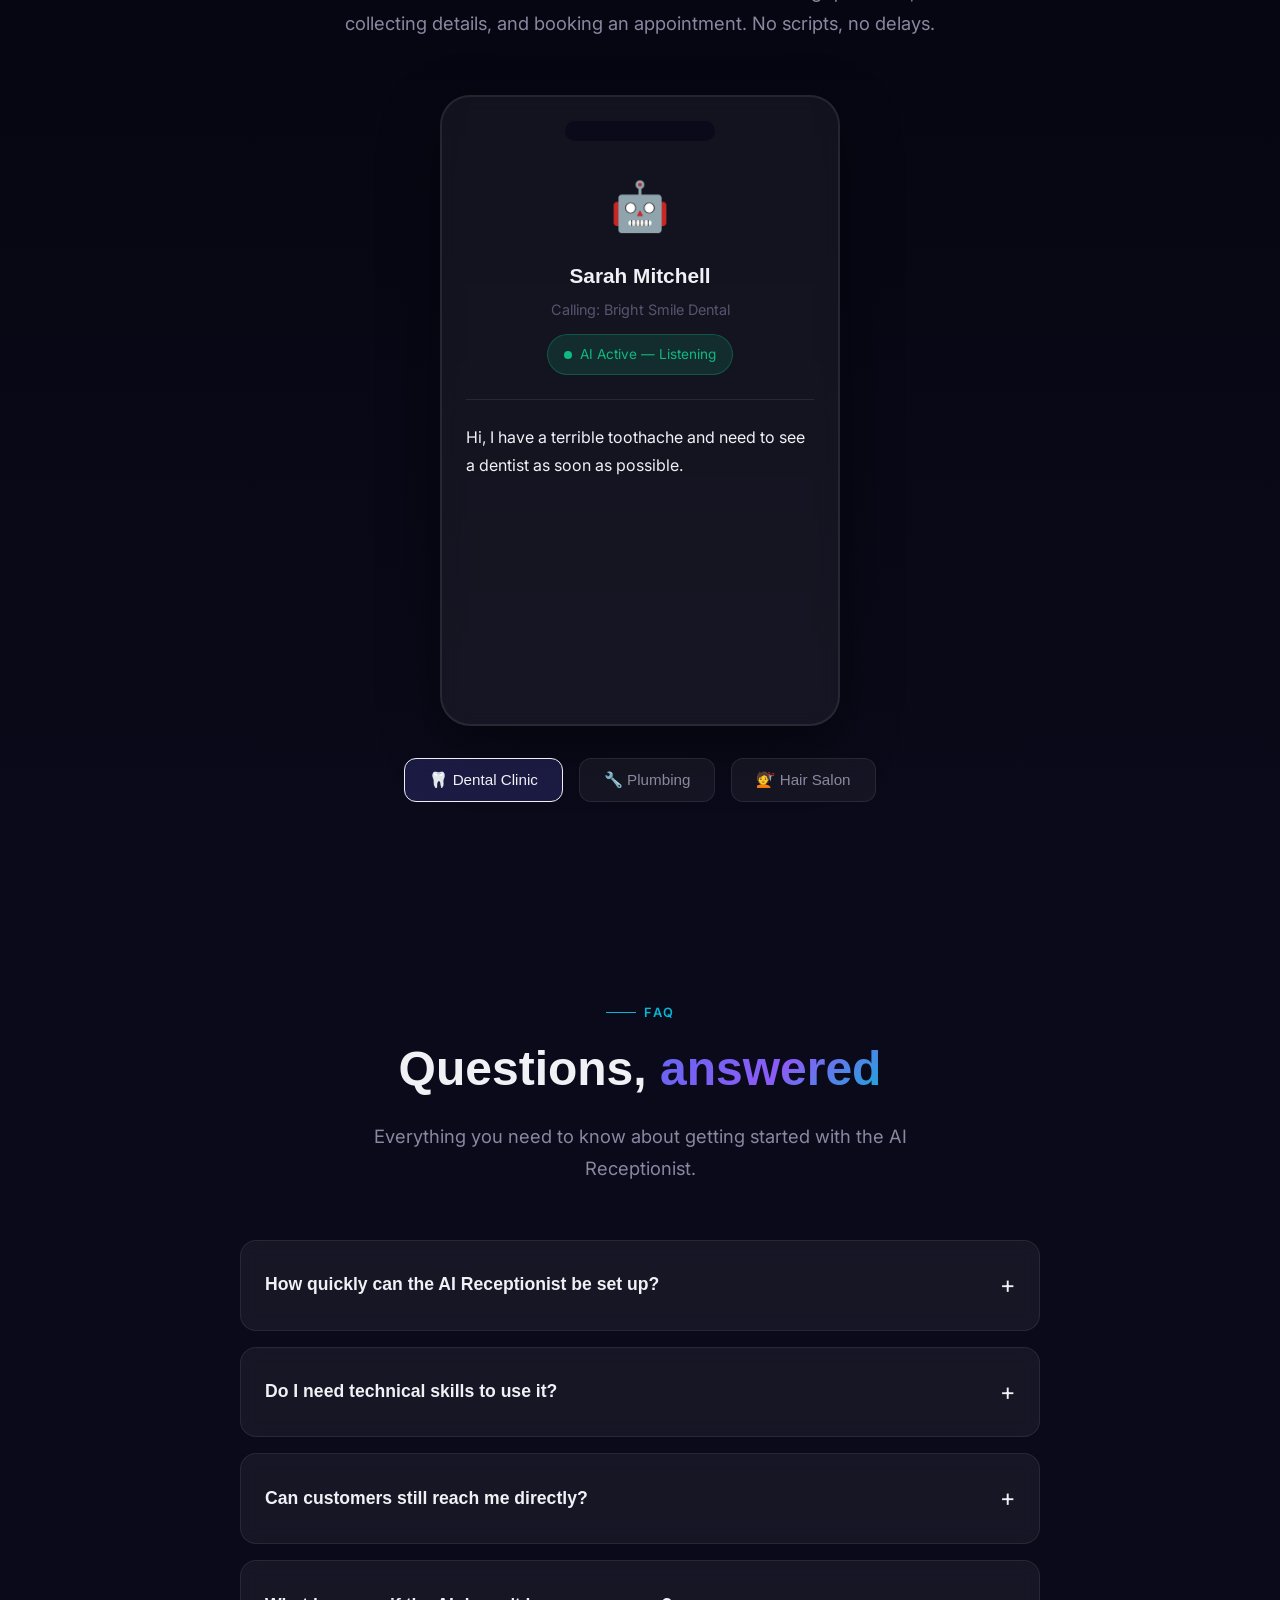
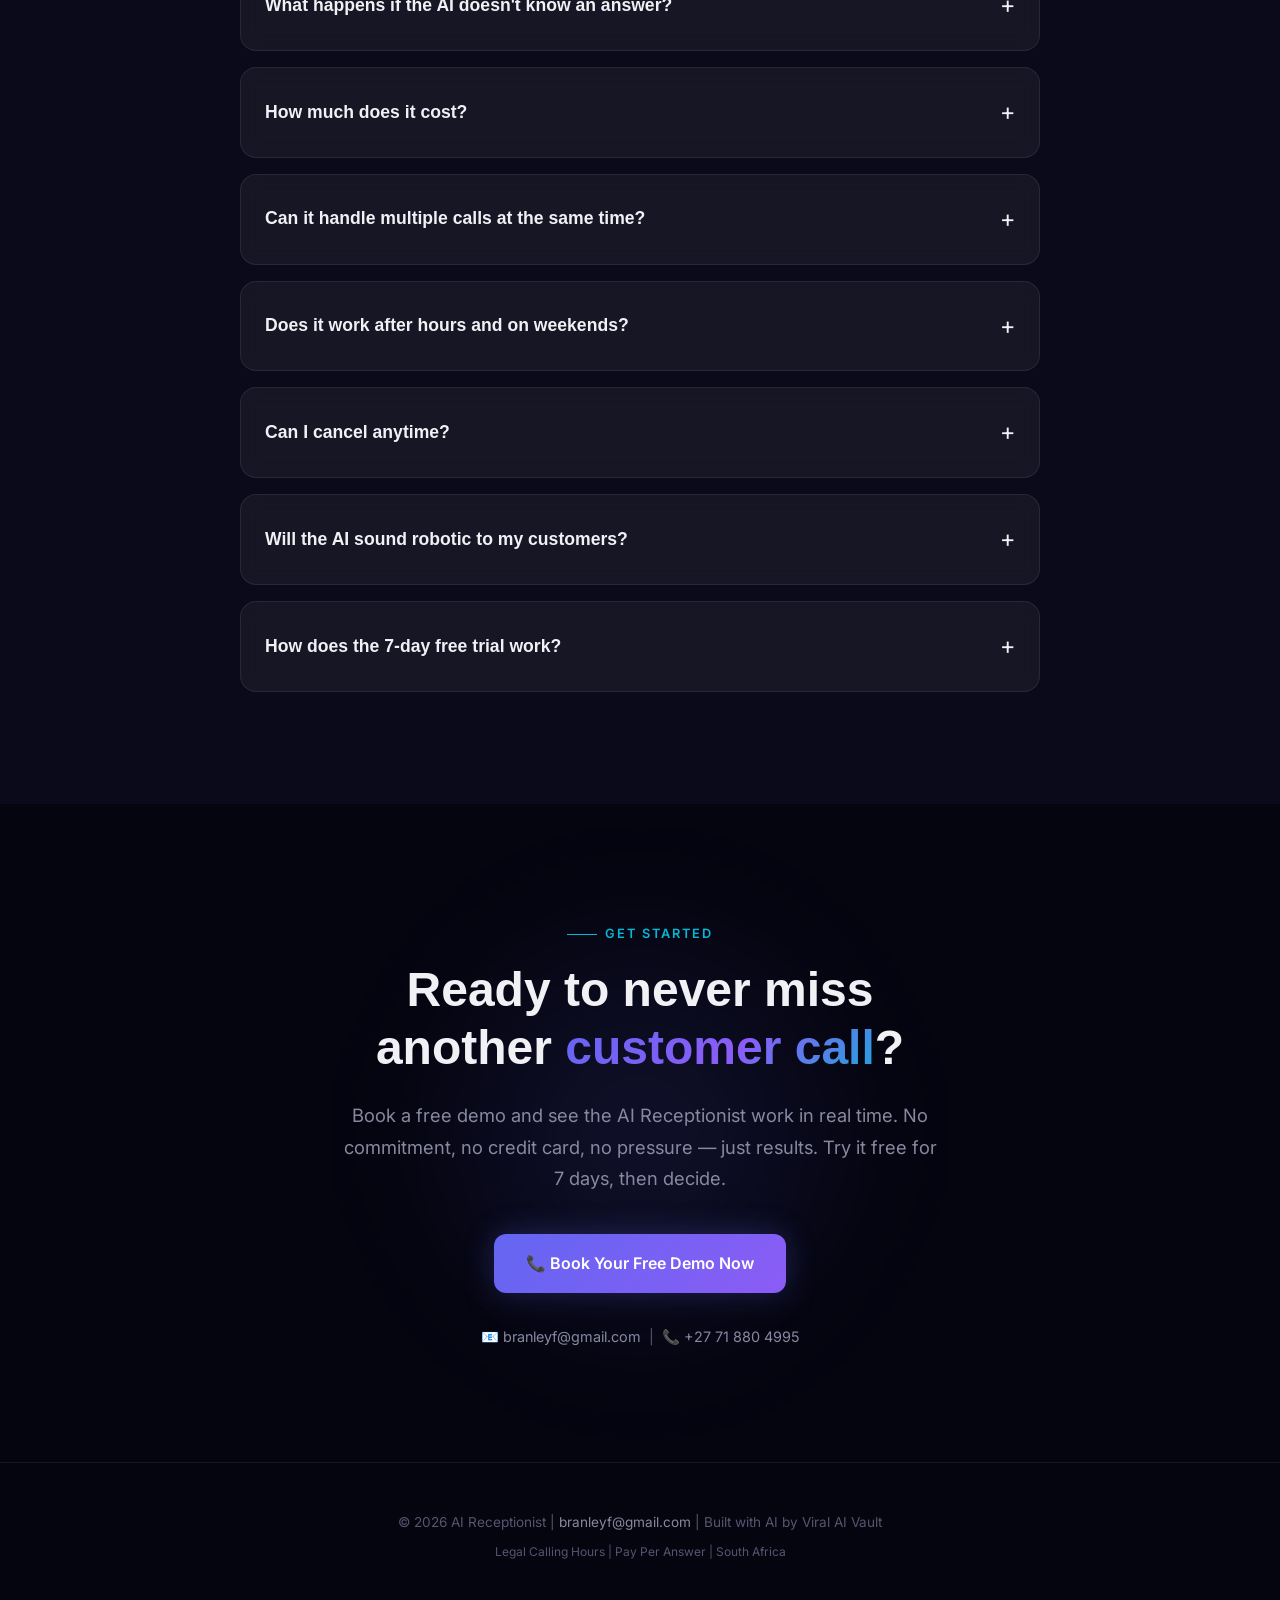
==== commit 6c81fae2: "Fix all mojibake encoding - restore emojis, em-dashes, and special characters" ====
--- a/index.html
+++ b/index.html
@@ -3,7 +3,7 @@
 <head>
   <meta charset="UTF-8">
   <meta name="viewport" content="width=device-width, initial-scale=1.0">
-  <title>AI Receptionist â€” Never Miss Another Customer Call</title>
+  <title>AI Receptionist — Never Miss Another Customer Call</title>
   <meta name="description" content="AI Receptionist that calls leads, answers every call, books appointments via WhatsApp, and follows up automatically. Pay only when calls are answered.">
   <link rel="preconnect" href="https://fonts.googleapis.com">
   <link rel="preconnect" href="https://fonts.gstatic.com" crossorigin>
@@ -48,7 +48,7 @@
   <nav class="navbar" id="navbar">
     <div class="nav-container">
       <a href="#home" class="logo">
-        <div class="logo-icon">ðŸ¤–</div>
+        <div class="logo-icon">🤖</div>
         <span>AI Receptionist</span>
       </a>
       <ul class="nav-links" id="nav-links">
@@ -78,19 +78,19 @@
         <span class="gradient-text">Customer Call</span>
       </h1>
       <p class="hero-subtitle">
-        Your AI Receptionist calls leads, answers every call, books appointments via WhatsApp, and follows up automatically. Pay only when calls are answered â€” no monthly fees, no wasted budget on voicemails.
+        Your AI Receptionist calls leads, answers every call, books appointments via WhatsApp, and follows up automatically. Pay only when calls are answered — no monthly fees, no wasted budget on voicemails.
       </p>
       <div class="hero-buttons">
         <a href="https://wa.me/27718804995?text=Hi%2C%20I%27d%20like%20to%20book%20a%20free%20demo%20of%20the%20AI%20Receptionist" class="btn btn-primary">
-          ðŸ“ž Book a Free Demo
+          📞 Book a Free Demo
         </a>
         <a href="#how-it-works" class="btn btn-ghost">
-          See How It Works â†“
+          See How It Works ↓
         </a>
       </div>
 
       <div class="trial-banner" style="animation: fadeInUp 0.8s ease 0.8s both;">
-        <span>âœ¨</span> Start your 7-day free trial â€” No credit card required
+        <span>✨</span> Start your 7-day free trial — No credit card required
       </div>
     </div>
   </section>
@@ -122,12 +122,12 @@
   <div class="partners-bar">
     <div class="partners-label">Powered by leading platforms</div>
     <div class="partners-logos">
-      <div class="partner-badge"><span class="p-icon">ðŸ”Œ</span> Africa's Talking</div>
-      <div class="partner-badge"><span class="p-icon">ðŸ’¬</span> WhatsApp Business API</div>
-      <div class="partner-badge"><span class="p-icon">ðŸ§ </span> OpenAI GPT-4</div>
-      <div class="partner-badge"><span class="p-icon">ðŸ“…</span> Google Calendar</div>
-      <div class="partner-badge"><span class="p-icon">ðŸ“Š</span> Live Analytics</div>
-      <div class="partner-badge"><span class="p-icon">ðŸ”’</span> 256-bit Encryption</div>
+      <div class="partner-badge"><span class="p-icon">🔌</span> Africa's Talking</div>
+      <div class="partner-badge"><span class="p-icon">💬</span> WhatsApp Business API</div>
+      <div class="partner-badge"><span class="p-icon">🧠</span> OpenAI GPT-4</div>
+      <div class="partner-badge"><span class="p-icon">📅</span> Google Calendar</div>
+      <div class="partner-badge"><span class="p-icon">📊</span> Live Analytics</div>
+      <div class="partner-badge"><span class="p-icon">🔒</span> 256-bit Encryption</div>
     </div>
   </div>
 
@@ -136,58 +136,58 @@
     <div class="section-container">
       <div class="reveal">
         <div class="section-label">Features</div>
-        <h2 class="section-title">Everything a receptionist does â€”<br>
+        <h2 class="section-title">Everything a receptionist does —<br>
           <span class="gradient-text">powered by AI</span>
         </h2>
         <p class="section-subtitle">From answering calls to booking appointments, your AI handles it all with a natural, human-like voice.</p>
       </div>
       <div class="features-grid">
         <div class="glass-card feature-card reveal reveal-delay-1">
-          <div class="feature-icon-wrap blue">ðŸ“ž</div>
+          <div class="feature-icon-wrap blue">📞</div>
           <h3>Calls Leads Automatically</h3>
-          <p>Reaches out to new inquiries within seconds â€” before they even think about calling your competitor.</p>
+          <p>Reaches out to new inquiries within seconds — before they even think about calling your competitor.</p>
         </div>
         <div class="glass-card feature-card reveal reveal-delay-2">
-          <div class="feature-icon-wrap purple">ðŸŽ§</div>
+          <div class="feature-icon-wrap purple">🎧</div>
           <h3>Answers Every Call</h3>
           <p>No more missed calls. Every customer gets a friendly, professional response on the first ring.</p>
         </div>
         <div class="glass-card feature-card reveal">
-          <div class="feature-icon-wrap emerald">ðŸ“‹</div>
+          <div class="feature-icon-wrap emerald">📋</div>
           <h3>Collects Customer Details</h3>
-          <p>Gathers name, contact info, service needed, preferred time â€” everything you need, automatically.</p>
+          <p>Gathers name, contact info, service needed, preferred time — everything you need, automatically.</p>
         </div>
         <div class="glass-card feature-card reveal reveal-delay-1">
-          <div class="feature-icon-wrap blue">ðŸ“…</div>
+          <div class="feature-icon-wrap blue">📅</div>
           <h3>Books Appointments</h3>
           <p>Schedules directly into your calendar and sends automatic confirmations via SMS or WhatsApp.</p>
         </div>
         <div class="glass-card feature-card reveal reveal-delay-2">
-          <div class="feature-icon-wrap purple">ðŸ’¬</div>
+          <div class="feature-icon-wrap purple">💬</div>
           <h3>SMS Fallback</h3>
           <p>If a call can't connect, automatically sends an SMS to reschedule. No lead left behind.</p>
           <span class="feature-badge badge-new">NEW</span>
         </div>
         <div class="glass-card feature-card reveal">
-          <div class="feature-icon-wrap emerald">â°</div>
+          <div class="feature-icon-wrap emerald">⏰</div>
           <h3>Legal Calling Hours</h3>
-          <p>Only calls during permitted hours (Monâ€“Fri 9amâ€“8pm, Sat 9amâ€“1pm). Never on Sundays or public holidays.</p>
+          <p>Only calls during permitted hours (Mon–Fri 9am–8pm, Sat 9am–1pm). Never on Sundays or public holidays.</p>
         </div>
         <div class="glass-card feature-card reveal reveal-delay-1">
-          <div class="feature-icon-wrap blue">ðŸ’°</div>
+          <div class="feature-icon-wrap blue">💰</div>
           <h3>Pay Per Answer</h3>
           <p>You only pay when calls are actually answered. No monthly fees, no wasted budget on voicemails.</p>
           <span class="feature-badge badge-popular">FAIR PRICING</span>
         </div>
         <div class="glass-card feature-card reveal reveal-delay-2">
-          <div class="feature-icon-wrap purple">ðŸ“ˆ</div>
+          <div class="feature-icon-wrap purple">📈</div>
           <h3>Gets You More Customers</h3>
           <p>More calls answered = more bookings = more revenue. Without hiring another receptionist.</p>
         </div>
         <div class="glass-card feature-card reveal reveal-delay-3">
-          <div class="feature-icon-wrap cyan">ðŸŒ™</div>
+          <div class="feature-icon-wrap cyan">🌙</div>
           <h3>Works 24/7 Non-Stop</h3>
-          <p>Day, night, weekends, holidays â€” your AI never takes a day off. Your business is always open.</p>
+          <p>Day, night, weekends, holidays — your AI never takes a day off. Your business is always open.</p>
         </div>
       </div>
     </div>
@@ -227,22 +227,22 @@
       <div class="reveal text-center">
         <div class="section-label" style="justify-content:center;">Cost Comparison</div>
         <h2 class="section-title">AI Receptionist vs <span class="gradient-text">Human Receptionist</span></h2>
-        <p class="section-subtitle mx-auto">See why businesses are switching to AI â€” better results, 90% less cost.</p>
+        <p class="section-subtitle mx-auto">See why businesses are switching to AI — better results, 90% less cost.</p>
       </div>
       <div class="roi-comparison">
         <div class="roi-card">
           <div class="roi-card-header">
-            <div class="roi-card-icon human">ðŸ‘¤</div>
+            <div class="roi-card-icon human">👤</div>
             <div class="roi-card-title">Human Receptionist</div>
           </div>
           <div class="roi-price">R35,000</div>
           <div class="roi-period">per month</div>
           <ul class="roi-features">
-            <li>Salary: R25,000 â€“ R35,000/month</li>
+            <li>Salary: R25,000 – R35,000/month</li>
             <li class="weak">Works 8 hours/day, 5 days/week</li>
             <li class="weak">Takes breaks, sick days, holidays</li>
             <li class="weak">Can only handle 1 call at a time</li>
-            <li class="weak">Training required (2â€“4 weeks)</li>
+            <li class="weak">Training required (2–4 weeks)</li>
             <li class="weak">UI/UX: Phone + pen + paper</li>
             <li class="weak">Makes mistakes under pressure</li>
             <li class="weak">Leaves when they quit</li>
@@ -250,23 +250,23 @@
         </div>
         <div class="roi-card highlight">
           <div class="roi-card-header">
-            <div class="roi-card-icon ai">ðŸ¤–</div>
+            <div class="roi-card-icon ai">🤖</div>
             <div class="roi-card-title">AI Receptionist</div>
           </div>
           <div class="roi-price gradient">R499</div>
           <div class="roi-period">per month (Starter plan)</div>
           <ul class="roi-features">
             <li><strong>98% cost savings</strong> vs human</li>
-            <li>Works 24/7/365 â€” never sleeps</li>
+            <li>Works 24/7/365 — never sleeps</li>
             <li>Zero sick days, zero holidays off</li>
             <li>Handles unlimited calls simultaneously</li>
-            <li>Instant setup â€” no training needed</li>
+            <li>Instant setup — no training needed</li>
             <li>Live dashboard with real-time analytics</li>
             <li>100% consistent, never makes mistakes</li>
-            <li>Always there â€” never quits</li>
+            <li>Always there — never quits</li>
           </ul>
           <a href="https://wa.me/27718804995?text=Hi%2C%20I%27d%20like%20to%20book%20a%20free%20demo%20of%20the%20AI%20Receptionist" class="btn btn-primary" style="margin-top:1.5rem;width:100%;justify-content:center;">
-            ðŸ“ž Book Free Demo
+            📞 Book Free Demo
           </a>
         </div>
       </div>
@@ -285,17 +285,17 @@
         <div class="glass-card step-card reveal">
           <div class="step-number">1</div>
           <h3>We Connect Your Number</h3>
-          <p>We set up the AI to answer your business phone line. Takes less than 5 minutes â€” fully plug-and-play.</p>
+          <p>We set up the AI to answer your business phone line. Takes less than 5 minutes — fully plug-and-play.</p>
         </div>
         <div class="glass-card step-card reveal reveal-delay-1">
           <div class="step-number">2</div>
           <h3>AI Handles Everything</h3>
-          <p>Answers calls, makes outbound calls to leads, books appointments, and sends SMS and WhatsApp confirmations â€” all automatically.</p>
+          <p>Answers calls, makes outbound calls to leads, books appointments, and sends SMS and WhatsApp confirmations — all automatically.</p>
         </div>
         <div class="glass-card step-card reveal reveal-delay-2">
           <div class="step-number">3</div>
           <h3>You Get Booked Appointments</h3>
-          <p>Customer name, contact details, appointment time, service needed â€” delivered straight to your phone or email.</p>
+          <p>Customer name, contact details, appointment time, service needed — delivered straight to your phone or email.</p>
         </div>
       </div>
     </div>
@@ -310,18 +310,18 @@
         <p class="section-subtitle mx-auto">If your business answers calls and books appointments in South Africa, the AI Receptionist works for you.</p>
       </div>
       <div class="industries-grid">
-        <div class="industry-chip reveal">ðŸ¦· Dentists</div>
-        <div class="industry-chip reveal">ðŸ”§ Plumbers</div>
-        <div class="industry-chip reveal">âš¡ Electricians</div>
-        <div class="industry-chip reveal">ðŸ’‡ Salons</div>
-        <div class="industry-chip reveal">ðŸ‹ï¸ Gyms</div>
-        <div class="industry-chip reveal">ðŸ½ï¸ Restaurants</div>
-        <div class="industry-chip reveal">ðŸš— Car Workshops</div>
-        <div class="industry-chip reveal">ðŸ’† Spas</div>
-        <div class="industry-chip reveal">ðŸ¥ Clinics</div>
-        <div class="industry-chip reveal">ðŸ—ï¸ Contractors</div>
-        <div class="industry-chip reveal">ðŸ¾ Vet Clinics</div>
-        <div class="industry-chip reveal">âž• And More</div>
+        <div class="industry-chip reveal">🦷 Dentists</div>
+        <div class="industry-chip reveal">🔧 Plumbers</div>
+        <div class="industry-chip reveal">⚡ Electricians</div>
+        <div class="industry-chip reveal">💇 Salons</div>
+        <div class="industry-chip reveal">🏋️ Gyms</div>
+        <div class="industry-chip reveal">🍽️ Restaurants</div>
+        <div class="industry-chip reveal">🚗 Car Workshops</div>
+        <div class="industry-chip reveal">💆 Spas</div>
+        <div class="industry-chip reveal">🏥 Clinics</div>
+        <div class="industry-chip reveal">🏗️ Contractors</div>
+        <div class="industry-chip reveal">🐾 Vet Clinics</div>
+        <div class="industry-chip reveal">➕ And More</div>
       </div>
     </div>
   </section>
@@ -336,68 +336,68 @@
       </div>
       <div class="testimonials-track">
         <div class="testimonial reveal">
-          <div class="testimonial-stars">â˜…â˜…â˜…â˜…â˜…</div>
-          <div class="testimonial-text">"I was skeptical at first, but the difference has been incredible. I used to lose 15â€“20% of calls when under a sink or on the road. Last month alone, the AI booked 23 emergency jobs I would have completely missed."</div>
+          <div class="testimonial-stars">★★★★★</div>
+          <div class="testimonial-text">"I was skeptical at first, but the difference has been incredible. I used to lose 15–20% of calls when under a sink or on the road. Last month alone, the AI booked 23 emergency jobs I would have completely missed."</div>
           <div class="testimonial-author">
             <div class="testimonial-avatar">JM</div>
             <div>
               <div class="testimonial-name">James Mitchell</div>
-              <div class="testimonial-role">Owner, Mitchell Plumbing â€” Johannesburg</div>
+              <div class="testimonial-role">Owner, Mitchell Plumbing — Johannesburg</div>
             </div>
           </div>
         </div>
         <div class="testimonial reveal reveal-delay-1">
-          <div class="testimonial-stars">â˜…â˜…â˜…â˜…â˜…</div>
-          <div class="testimonial-text">"As a solo practitioner, I was constantly torn between treating patients and answering the phone. Now the AI handles everything â€” bookings, confirmations, even parking questions. New patient bookings are up 40%."</div>
+          <div class="testimonial-stars">★★★★★</div>
+          <div class="testimonial-text">"As a solo practitioner, I was constantly torn between treating patients and answering the phone. Now the AI handles everything — bookings, confirmations, even parking questions. New patient bookings are up 40%."</div>
           <div class="testimonial-author">
             <div class="testimonial-avatar">PS</div>
             <div>
               <div class="testimonial-name">Dr. Priya Sharma</div>
-              <div class="testimonial-role">BDS, Bright Smile Dental â€” Durban</div>
+              <div class="testimonial-role">BDS, Bright Smile Dental — Durban</div>
             </div>
           </div>
         </div>
         <div class="testimonial reveal reveal-delay-2">
-          <div class="testimonial-stars">â˜…â˜…â˜…â˜…â˜…</div>
+          <div class="testimonial-stars">★★★★★</div>
           <div class="testimonial-text">"I work alone most days, and the phone was my enemy. I'd be mid-highlight, phone ringing, ignoring it. The AI books around my schedule and sends confirmations. 37 new clients in the first month."</div>
           <div class="testimonial-author">
             <div class="testimonial-avatar">LO</div>
             <div>
               <div class="testimonial-name">Linda O'Connor</div>
-              <div class="testimonial-role">Owner, Glow Beauty Salon â€” Cape Town</div>
+              <div class="testimonial-role">Owner, Glow Beauty Salon — Cape Town</div>
             </div>
           </div>
         </div>
         <div class="testimonial reveal">
-          <div class="testimonial-stars">â˜…â˜…â˜…â˜…â˜…</div>
+          <div class="testimonial-stars">★★★★★</div>
           <div class="testimonial-text">"We have three mechanics and the phone used to ring constantly while we were under cars. Since setting up the AI, we've captured 52 leads that would have gone unanswered. Like having a receptionist who never sleeps."</div>
           <div class="testimonial-author">
             <div class="testimonial-avatar">MW</div>
             <div>
               <div class="testimonial-name">Marcus Williams</div>
-              <div class="testimonial-role">Owner, Williams Auto Workshop â€” Pretoria</div>
+              <div class="testimonial-role">Owner, Williams Auto Workshop — Pretoria</div>
             </div>
           </div>
         </div>
         <div class="testimonial reveal reveal-delay-1">
-          <div class="testimonial-stars">â˜…â˜…â˜…â˜…â˜…</div>
+          <div class="testimonial-stars">★★★★★</div>
           <div class="testimonial-text">"The AI books tours, answers membership questions, and follows up with prospects. Our trial-to-member conversion jumped from 28% to 61%. Genuinely game-changing for a small gym like ours."</div>
           <div class="testimonial-author">
             <div class="testimonial-avatar">SC</div>
             <div>
               <div class="testimonial-name">Sarah Chen</div>
-              <div class="testimonial-role">Owner, Fit Life Gym â€” Sandton</div>
+              <div class="testimonial-role">Owner, Fit Life Gym — Sandton</div>
             </div>
           </div>
         </div>
         <div class="testimonial reveal reveal-delay-2">
-          <div class="testimonial-stars">â˜…â˜…â˜…â˜…â˜…</div>
-          <div class="testimonial-text">"The AI sounds natural â€” customers don't even realize it's not a person. I've gained about 18% more work since turning it on. I genuinely can't recommend this highly enough."</div>
+          <div class="testimonial-stars">★★★★★</div>
+          <div class="testimonial-text">"The AI sounds natural — customers don't even realize it's not a person. I've gained about 18% more work since turning it on. I genuinely can't recommend this highly enough."</div>
           <div class="testimonial-author">
             <div class="testimonial-avatar">RV</div>
             <div>
               <div class="testimonial-name">Roberto Vasquez</div>
-              <div class="testimonial-role">Owner, Vasquez Electrical â€” Bloemfontein</div>
+              <div class="testimonial-role">Owner, Vasquez Electrical — Bloemfontein</div>
             </div>
           </div>
         </div>
@@ -424,17 +424,17 @@
             <div class="stat-mini">
               <div class="stat-mini-label">Calls Today</div>
               <div class="stat-mini-value">47</div>
-              <div class="stat-mini-delta">â†‘ 12% vs yesterday</div>
+              <div class="stat-mini-delta">↑ 12% vs yesterday</div>
             </div>
             <div class="stat-mini">
               <div class="stat-mini-label">Bookings Secured</div>
               <div class="stat-mini-value">18</div>
-              <div class="stat-mini-delta">â†‘ 3 new today</div>
+              <div class="stat-mini-delta">↑ 3 new today</div>
             </div>
             <div class="stat-mini">
               <div class="stat-mini-label">Lead Conversion</div>
               <div class="stat-mini-value">62%</div>
-              <div class="stat-mini-delta">â†‘ 8% this week</div>
+              <div class="stat-mini-delta">↑ 8% this week</div>
             </div>
             <div class="stat-mini">
               <div class="stat-mini-label">Avg Response Time</div>
@@ -446,32 +446,32 @@
             <div class="feed-item">
               <div class="feed-avatar">JM</div>
               <div class="feed-body">
-                <div class="feed-title">James Mitchell â€” Plumbing inquiry</div>
-                <div class="feed-sub">Blocked drain â€” Urgent callback requested</div>
+                <div class="feed-title">James Mitchell — Plumbing inquiry</div>
+                <div class="feed-sub">Blocked drain — Urgent callback requested</div>
               </div>
               <div class="feed-tag booked">Booked</div>
             </div>
             <div class="feed-item">
               <div class="feed-avatar">PS</div>
               <div class="feed-body">
-                <div class="feed-title">Dr. Sharma â€” Dental appointment</div>
-                <div class="feed-sub">Teeth whitening â€” Thursday 2pm</div>
+                <div class="feed-title">Dr. Sharma — Dental appointment</div>
+                <div class="feed-sub">Teeth whitening — Thursday 2pm</div>
               </div>
               <div class="feed-tag booked">Booked</div>
             </div>
             <div class="feed-item">
               <div class="feed-avatar">MW</div>
               <div class="feed-body">
-                <div class="feed-title">Marcus Williams â€” Car service</div>
-                <div class="feed-sub">Oil change â€” Quote request</div>
+                <div class="feed-title">Marcus Williams — Car service</div>
+                <div class="feed-sub">Oil change — Quote request</div>
               </div>
               <div class="feed-tag calling">Calling Now</div>
             </div>
             <div class="feed-item">
               <div class="feed-avatar">LO</div>
               <div class="feed-body">
-                <div class="feed-title">Linda O'Connor â€” Salon booking</div>
-                <div class="feed-sub">Balayage â€” Next Friday</div>
+                <div class="feed-title">Linda O'Connor — Salon booking</div>
+                <div class="feed-sub">Balayage — Next Friday</div>
               </div>
               <div class="feed-tag booked">Booked</div>
             </div>
@@ -487,49 +487,49 @@
       <div class="reveal text-center">
         <div class="section-label" style="justify-content:center;">Built for Real Conversations</div>
         <h2 class="section-title">Every question handled. <span class="gradient-text">Every lead captured.</span></h2>
-        <p class="section-subtitle mx-auto">From pricing inquiries to booking confirmations â€” the AI handles what your customers ask every single day.</p>
+        <p class="section-subtitle mx-auto">From pricing inquiries to booking confirmations — the AI handles what your customers ask every single day.</p>
       </div>
       <div class="handles-grid">
         <div class="handle-item reveal">
-          <div class="handle-icon hi-blue">ðŸ’¬</div>
+          <div class="handle-icon hi-blue">💬</div>
           <div class="handle-text">
             <h4>FAQs Answered Instantly</h4>
-            <p>"What are your hours?" "Where are you located?" â€” answered immediately, 24/7.</p>
+            <p>"What are your hours?" "Where are you located?" — answered immediately, 24/7.</p>
           </div>
         </div>
         <div class="handle-item reveal reveal-delay-1">
-          <div class="handle-icon hi-green">ðŸ’²</div>
+          <div class="handle-icon hi-green">💲</div>
           <div class="handle-text">
             <h4>Pricing &amp; Quotes</h4>
             <p>Customers get accurate pricing from your business info. No more "I'll get back to you."</p>
           </div>
         </div>
         <div class="handle-item reveal reveal-delay-2">
-          <div class="handle-icon hi-purple">ðŸ“…</div>
+          <div class="handle-icon hi-purple">📅</div>
           <div class="handle-text">
             <h4>Bookings &amp; Appointments</h4>
-            <p>Real-time availability checking, booking confirmations, and rescheduling â€” all in conversation.</p>
+            <p>Real-time availability checking, booking confirmations, and rescheduling — all in conversation.</p>
           </div>
         </div>
         <div class="handle-item reveal">
-          <div class="handle-icon hi-cyan">ðŸ“</div>
+          <div class="handle-icon hi-cyan">📍</div>
           <div class="handle-text">
             <h4>Location &amp; Directions</h4>
             <p>Address, parking info, and directions handled automatically with zero effort from you.</p>
           </div>
         </div>
         <div class="handle-item reveal reveal-delay-1">
-          <div class="handle-icon hi-gold">ðŸŽ¯</div>
+          <div class="handle-icon hi-gold">🎯</div>
           <div class="handle-text">
             <h4>Lead Capture</h4>
-            <p>Every enquiry â€” name, number, what they need â€” saved automatically for follow-up.</p>
+            <p>Every enquiry — name, number, what they need — saved automatically for follow-up.</p>
           </div>
         </div>
         <div class="handle-item reveal reveal-delay-2">
-          <div class="handle-icon hi-pink">ðŸ”„</div>
+          <div class="handle-icon hi-pink">🔄</div>
           <div class="handle-text">
             <h4>Reschedule &amp; Cancel</h4>
-            <p>Customers can change or cancel appointments in chat â€” the calendar updates instantly.</p>
+            <p>Customers can change or cancel appointments in chat — the calendar updates instantly.</p>
           </div>
         </div>
       </div>
@@ -542,18 +542,18 @@
       <div class="reveal text-center">
         <div class="section-label" style="justify-content:center;">See It In Action</div>
         <h2 class="section-title">A real conversation with the <span class="gradient-text">AI Receptionist</span></h2>
-        <p class="section-subtitle mx-auto">Watch as the AI handles a customer call â€” answering questions, collecting details, and booking an appointment. No scripts, no delays.</p>
+        <p class="section-subtitle mx-auto">Watch as the AI handles a customer call — answering questions, collecting details, and booking an appointment. No scripts, no delays.</p>
       </div>
       <div class="phone-container reveal">
         <div class="phone-frame">
           <div class="phone-notch"></div>
           <div class="phone-header">
-            <div class="caller-avatar">ðŸ¤–</div>
+            <div class="caller-avatar">🤖</div>
             <div class="caller-name" id="demoCallerName">New Call Incoming</div>
             <div class="caller-business" id="demoCallerBusiness">Incoming call being handled by AI</div>
             <div class="call-status">
               <span class="status-dot"></span>
-              <span id="demoStatus">AI Active â€” Listening</span>
+              <span id="demoStatus">AI Active — Listening</span>
             </div>
           </div>
           <div class="conversation-area" id="conversationArea">
@@ -562,9 +562,9 @@
         </div>
       </div>
       <div class="demo-controls reveal">
-        <button class="demo-btn active" onclick="playDemo('dental')">ðŸ¦· Dental Clinic</button>
-        <button class="demo-btn" onclick="playDemo('plumber')">ðŸ”§ Plumbing</button>
-        <button class="demo-btn" onclick="playDemo('salon')">ðŸ’‡ Hair Salon</button>
+        <button class="demo-btn active" onclick="playDemo('dental')">🦷 Dental Clinic</button>
+        <button class="demo-btn" onclick="playDemo('plumber')">🔧 Plumbing</button>
+        <button class="demo-btn" onclick="playDemo('salon')">💇 Hair Salon</button>
       </div>
     </div>
   </section>
@@ -584,7 +584,7 @@
             <span class="faq-icon">+</span>
           </div>
           <div class="faq-answer">
-            <p>Under 5 minutes. We connect the AI to your existing phone number â€” no new hardware, no apps to install, no complicated configuration. Your AI starts answering calls the same day you sign up.</p>
+            <p>Under 5 minutes. We connect the AI to your existing phone number — no new hardware, no apps to install, no complicated configuration. Your AI starts answering calls the same day you sign up.</p>
           </div>
         </div>
         <div class="faq-item reveal reveal-delay-1">
@@ -593,7 +593,7 @@
             <span class="faq-icon">+</span>
           </div>
           <div class="faq-answer">
-            <p>None at all. You tell the AI about your business in plain language â€” your hours, services, pricing, booking rules â€” and it handles the rest. No coding, no dashboards to learn, no forms to fill out. Just talk to the AI like you would a new receptionist.</p>
+            <p>None at all. You tell the AI about your business in plain language — your hours, services, pricing, booking rules — and it handles the rest. No coding, no dashboards to learn, no forms to fill out. Just talk to the AI like you would a new receptionist.</p>
           </div>
         </div>
         <div class="faq-item reveal reveal-delay-2">
@@ -602,7 +602,7 @@
             <span class="faq-icon">+</span>
           </div>
           <div class="faq-answer">
-            <p>Absolutely. The AI answers first and handles routine calls, but you can set it to warm-transfer to your personal line whenever needed. High-value callers or urgent situations go straight through to you â€” the AI knows when a human touch is required.</p>
+            <p>Absolutely. The AI answers first and handles routine calls, but you can set it to warm-transfer to your personal line whenever needed. High-value callers or urgent situations go straight through to you — the AI knows when a human touch is required.</p>
           </div>
         </div>
         <div class="faq-item reveal">
@@ -620,7 +620,7 @@
             <span class="faq-icon">+</span>
           </div>
           <div class="faq-answer">
-            <p>You only pay when calls are actually answered â€” no monthly subscription, no setup fees, no wasted budget on voicemails or missed calls. Our 7-day free trial lets you see real results before paying anything. Plans start from R499/month with unlimited calls.</p>
+            <p>You only pay when calls are actually answered — no monthly subscription, no setup fees, no wasted budget on voicemails or missed calls. Our 7-day free trial lets you see real results before paying anything. Plans start from R499/month with unlimited calls.</p>
           </div>
         </div>
         <div class="faq-item reveal reveal-delay-2">
@@ -629,7 +629,7 @@
             <span class="faq-icon">+</span>
           </div>
           <div class="faq-answer">
-            <p>Yes â€” unlimited simultaneous calls. Unlike a human receptionist who can only handle one caller at a time, the AI manages every call instantly. During your busiest hours, not a single customer gets a busy signal.</p>
+            <p>Yes — unlimited simultaneous calls. Unlike a human receptionist who can only handle one caller at a time, the AI manages every call instantly. During your busiest hours, not a single customer gets a busy signal.</p>
           </div>
         </div>
         <div class="faq-item reveal">
@@ -638,7 +638,7 @@
             <span class="faq-icon">+</span>
           </div>
           <div class="faq-answer">
-            <p>24/7, 365 days a year. The AI never sleeps, never takes sick days, and never goes on holiday. Your business can capture leads at 11pm on a Sunday â€” something a human receptionist can't do.</p>
+            <p>24/7, 365 days a year. The AI never sleeps, never takes sick days, and never goes on holiday. Your business can capture leads at 11pm on a Sunday — something a human receptionist can't do.</p>
           </div>
         </div>
         <div class="faq-item reveal reveal-delay-1">
@@ -647,7 +647,7 @@
             <span class="faq-icon">+</span>
           </div>
           <div class="faq-answer">
-            <p>Yes, cancel anytime with no penalties or hidden fees. We believe in earning your business every month. If the AI isn't bringing you value, you can stop immediately â€” but most clients see results within the first week.</p>
+            <p>Yes, cancel anytime with no penalties or hidden fees. We believe in earning your business every month. If the AI isn't bringing you value, you can stop immediately — but most clients see results within the first week.</p>
           </div>
         </div>
         <div class="faq-item reveal reveal-delay-2">
@@ -665,7 +665,7 @@
             <span class="faq-icon">+</span>
           </div>
           <div class="faq-answer">
-            <p>Sign up, and your AI Receptionist goes live immediately. For 7 full days, it answers your calls, books appointments, and captures leads â€” completely free. No credit card required upfront. If you love the results (most do), billing starts automatically. If not, cancel with one click.</p>
+            <p>Sign up, and your AI Receptionist goes live immediately. For 7 full days, it answers your calls, books appointments, and captures leads — completely free. No credit card required upfront. If you love the results (most do), billing starts automatically. If not, cancel with one click.</p>
           </div>
         </div>
       </div>
@@ -679,12 +679,12 @@
       <div class="reveal text-center">
         <div class="section-label" style="justify-content:center;">Get Started</div>
         <h2 class="section-title">Ready to never miss<br>another <span class="gradient-text">customer call</span>?</h2>
-        <p class="section-subtitle mx-auto" style="margin-bottom:2.5rem;">Book a free demo and see the AI Receptionist work in real time. No commitment, no credit card, no pressure â€” just results. Try it free for 7 days, then decide.</p>
+        <p class="section-subtitle mx-auto" style="margin-bottom:2.5rem;">Book a free demo and see the AI Receptionist work in real time. No commitment, no credit card, no pressure — just results. Try it free for 7 days, then decide.</p>
         <div class="hero-buttons" style="margin-bottom:2rem;">
-          <a href="https://wa.me/27718804995?text=Hi%2C%20I%27d%20like%20to%20book%20a%20free%20demo%20of%20the%20AI%20Receptionist" class="btn btn-primary btn-large">ðŸ“ž Book Your Free Demo Now</a>
+          <a href="https://wa.me/27718804995?text=Hi%2C%20I%27d%20like%20to%20book%20a%20free%20demo%20of%20the%20AI%20Receptionist" class="btn btn-primary btn-large">📞 Book Your Free Demo Now</a>
         </div>
         <p style="color:var(--text-muted);font-size:0.9rem;">
-          ðŸ“§ <a href="mailto:branleyf@gmail.com" style="color:var(--text-secondary);text-decoration:none;">branleyf@gmail.com</a> &nbsp;|&nbsp; ðŸ“ž <a href="tel:+27718804995" style="color:var(--text-secondary);text-decoration:none;">+27 71 880 4995</a>
+          📧 <a href="mailto:branleyf@gmail.com" style="color:var(--text-secondary);text-decoration:none;">branleyf@gmail.com</a> &nbsp;|&nbsp; 📞 <a href="tel:+27718804995" style="color:var(--text-secondary);text-decoration:none;">+27 71 880 4995</a>
         </p>
       </div>
     </div>
@@ -697,24 +697,24 @@
   </footer>
 
   <!-- WhatsApp Float -->
-  <a href="https://wa.me/27718804995?text=Hi%2C%20I%27d%20like%20to%20book%20a%20free%20demo%20of%20the%20AI%20Receptionist" class="whatsapp-float" target="_blank" aria-label="WhatsApp">ðŸ’¬</a>
+  <a href="https://wa.me/27718804995?text=Hi%2C%20I%27d%20like%20to%20book%20a%20free%20demo%20of%20the%20AI%20Receptionist" class="whatsapp-float" target="_blank" aria-label="WhatsApp">💬</a>
 
   <!-- AI Chatbot Widget -->
   <div id="chatbot-widget" style="position: fixed; bottom: 100px; right: 20px; width: 380px; height: 500px; background: rgba(15, 15, 35, 0.95); border: 1px solid rgba(99, 102, 241, 0.3); border-radius: 20px; box-shadow: 0 20px 60px rgba(0,0,0,0.5); z-index: 9999; display: none; flex-direction: column; backdrop-filter: blur(20px);">
     <div style="padding: 1rem 1.5rem; border-bottom: 1px solid rgba(99, 102, 241, 0.2); display: flex; justify-content: space-between; align-items: center;">
       <div style="display: flex; align-items: center; gap: 0.75rem;">
-        <div style="width: 40px; height: 40px; background: linear-gradient(135deg, #6366f1, #8b5cf6); border-radius: 12px; display: flex; align-items: center; justify-content: center; font-size: 1.2rem;">??</div>
+        <div style="width: 40px; height: 40px; background: linear-gradient(135deg, #6366f1, #8b5cf6); border-radius: 12px; display: flex; align-items: center; justify-content: center; font-size: 1.2rem;">💬</div>
         <div>
           <div style="color: #fff; font-weight: 600; font-size: 0.95rem;">AI Receptionist</div>
           <div style="color: #6ee7b7; font-size: 0.75rem; display: flex; align-items: center; gap: 0.3rem;"><span style="width: 6px; height: 6px; background: #10b981; border-radius: 50%; display: inline-block; animation: blink 1.4s infinite;"></span> Online</div>
         </div>
       </div>
-      <button onclick="closeChatbot()" style="background: rgba(255,255,255,0.1); border: none; color: rgba(255,255,255,0.6); font-size: 1.2rem; cursor: pointer; padding: 0.25rem 0.5rem; border-radius: 6px; transition: all 0.2s;">ï¿½</button>
+      <button onclick="closeChatbot()" style="background: rgba(255,255,255,0.1); border: none; color: rgba(255,255,255,0.6); font-size: 1.2rem; cursor: pointer; padding: 0.25rem 0.5rem; border-radius: 6px; transition: all 0.2s;">�</button>
     </div>
     
     <div id="chatbot-messages" style="flex: 1; overflow-y: auto; padding: 1.5rem; display: flex; flex-direction: column; gap: 1rem;">
       <div class="chatbot-welcome" style="background: rgba(99, 102, 241, 0.1); border: 1px solid rgba(99, 102, 241, 0.2); border-radius: 12px; padding: 1rem;">
-        <div style="color: #fff; font-size: 0.9rem; line-height: 1.5;">Hi there! ?? I'm your AI Receptionist demo. Ask me anything about how this AI can help your business!</div>
+        <div style="color: #fff; font-size: 0.9rem; line-height: 1.5;">Hi there! 🤖 I'm your AI Receptionist demo. Ask me anything about how this AI can help your business!</div>
         <div style="margin-top: 0.75rem; display: flex; flex-wrap: wrap; gap: 0.5rem;">
           <button onclick="askSuggestion('What can the AI receptionist do?')" style="background: rgba(99, 102, 241, 0.15); border: 1px solid rgba(99, 102, 241, 0.3); color: #c7d2fe; padding: 0.4rem 0.8rem; border-radius: 16px; font-size: 0.75rem; cursor: pointer; transition: all 0.2s;">Features</button>
           <button onclick="askSuggestion('How much does it cost?')" style="background: rgba(99, 102, 241, 0.15); border: 1px solid rgba(99, 102, 241, 0.3); color: #c7d2fe; padding: 0.4rem 0.8rem; border-radius: 16px; font-size: 0.75rem; cursor: pointer; transition: all 0.2s;">Pricing</button>
@@ -968,7 +968,7 @@
       const area = document.getElementById("conversationArea");
       area.innerHTML = "";
 
-      document.getElementById("demoStatus").textContent = "AI Active â€” Listening";
+      document.getElementById("demoStatus").textContent = "AI Active — Listening";
       document.querySelector(".status-dot").style.animationPlayState = "running";
 
       loadAndPlayScenario(scenario, area, data);
@@ -978,7 +978,7 @@
       let idx = 0;
       function showNext() {
         if (idx >= data.messages.length) {
-          document.getElementById("demoStatus").textContent = "Call Complete âœ“";
+          document.getElementById("demoStatus").textContent = "Call Complete ✓";
           return;
         }
         const msg = data.messages[idx];
